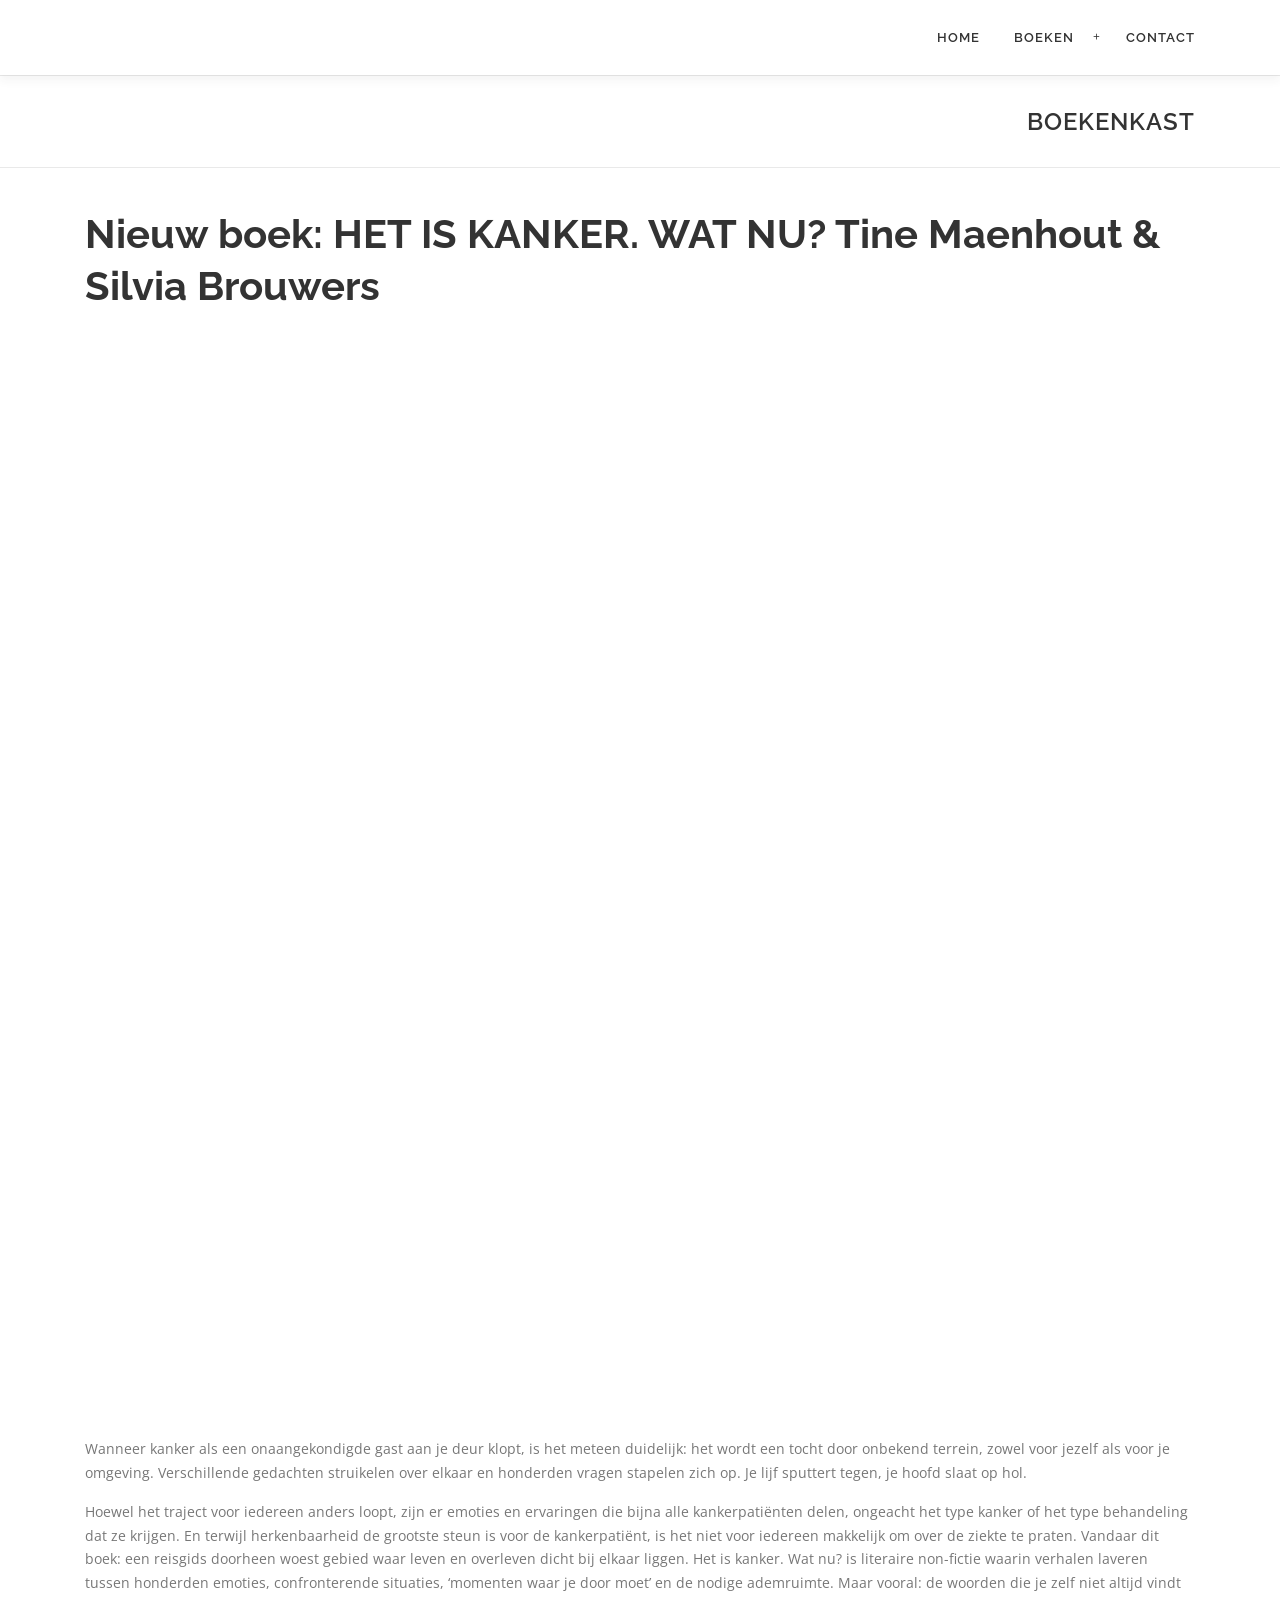
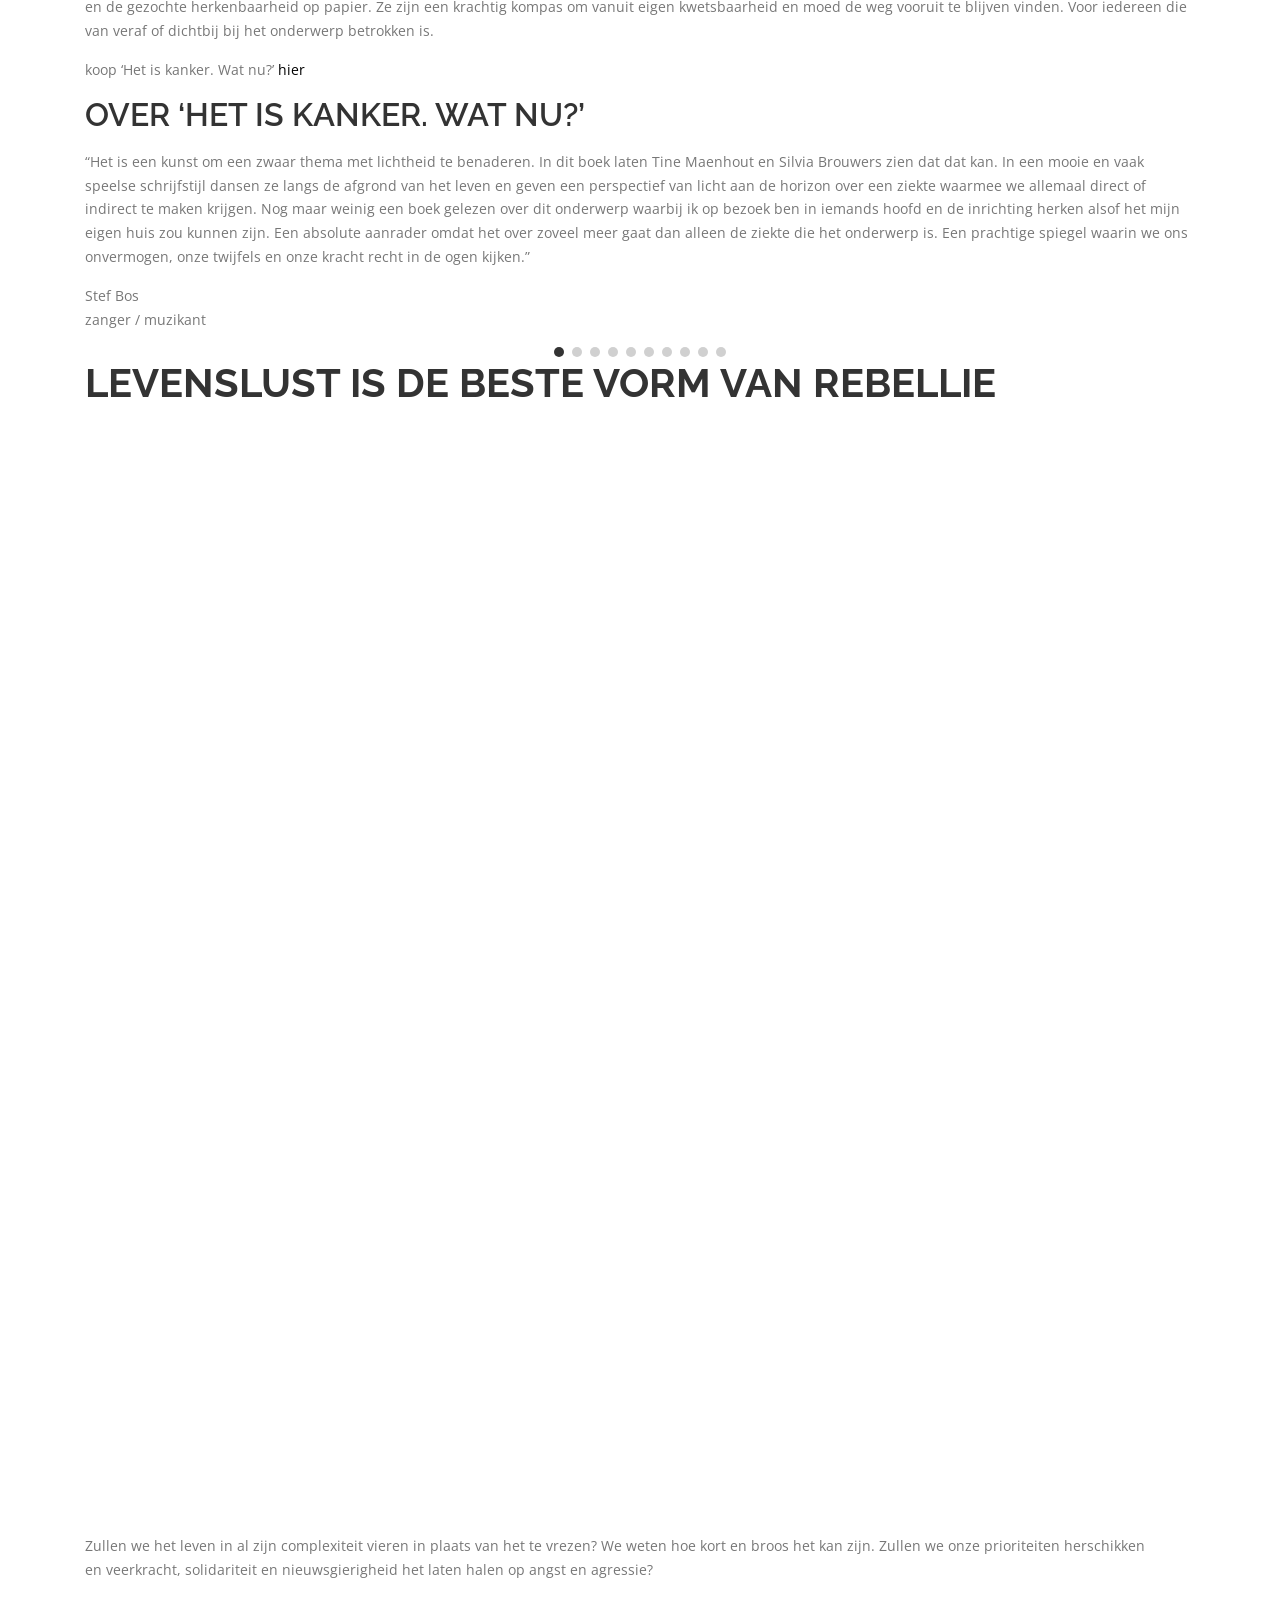
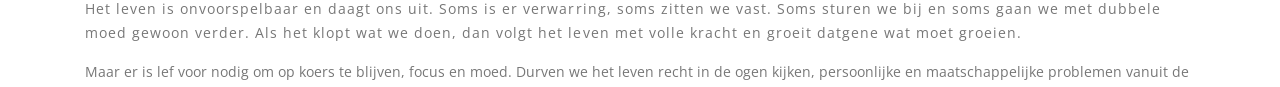
==== boekenkast/index.html @ d4ebdd4d "Add files via upload" ====
<!DOCTYPE html>
<html lang="nl-NL">
<head><meta charset="UTF-8">

<meta name="viewport" content="width=device-width, initial-scale=1">
<link rel="profile" href="https://gmpg.org/xfn/11">
<style id="tb_inline_styles" data-no-optimize="1">.tb_animation_on{overflow-x:hidden}.themify_builder .wow{visibility:hidden;animation-fill-mode:both}[data-tf-animation]{will-change:transform,opacity,visibility}.themify_builder .tf_lax_done{transition-duration:.8s;transition-timing-function:cubic-bezier(.165,.84,.44,1)}[data-sticky-active].tb_sticky_scroll_active{z-index:1}[data-sticky-active].tb_sticky_scroll_active .hide-on-stick{display:none}@media(min-width:1281px){.hide-desktop{width:0!important;height:0!important;padding:0!important;visibility:hidden!important;margin:0!important;display:table-column!important;background:0!important;content-visibility:hidden;overflow:hidden!important}}@media(min-width:769px) and (max-width:1280px){.hide-tablet_landscape{width:0!important;height:0!important;padding:0!important;visibility:hidden!important;margin:0!important;display:table-column!important;background:0!important;content-visibility:hidden;overflow:hidden!important}}@media(min-width:681px) and (max-width:768px){.hide-tablet{width:0!important;height:0!important;padding:0!important;visibility:hidden!important;margin:0!important;display:table-column!important;background:0!important;content-visibility:hidden;overflow:hidden!important}}@media(max-width:680px){.hide-mobile{width:0!important;height:0!important;padding:0!important;visibility:hidden!important;margin:0!important;display:table-column!important;background:0!important;content-visibility:hidden;overflow:hidden!important}}div.row_inner,div.module_subrow{--gutter:3.2%;--narrow:1.6%;--none:0%;}@media(max-width:768px){div.module-gallery-grid{--galn:var(--galt)}}@media(max-width:680px){
                .themify_map.tf_map_loaded{width:100%!important}
                .ui.builder_button,.ui.nav li a{padding:.525em 1.15em}
                .fullheight>.row_inner:not(.tb_col_count_1){min-height:0}
                div.module-gallery-grid{--galn:var(--galm);gap:8px}
            }</style><noscript><style>.themify_builder .wow,.wow .tf_lazy{visibility:visible!important}</style></noscript>            <style id="tf_lazy_style" data-no-optimize="1">
                .tf_svg_lazy{
                    content-visibility:auto;
                    background-size:100% 25%!important;
                    background-repeat:no-repeat!important;
                    background-position:0 0, 0 33.4%,0 66.6%,0 100%!important;
                    transition:filter .3s linear!important;
                    filter:blur(25px)!important;                    transform:translateZ(0)
                }
                .tf_svg_lazy_loaded{
                    filter:blur(0)!important
                }
                [data-lazy]:is(.module,.module_row:not(.tb_first)),.module[data-lazy] .ui,.module_row[data-lazy]:not(.tb_first):is(>.row_inner,.module_column[data-lazy],.module_subrow[data-lazy]){
                    background-image:none!important
                }
            </style>
            <noscript>
                <style>
                    .tf_svg_lazy{
                        display:none!important
                    }
                </style>
            </noscript>
                    <style id="tf_lazy_common" data-no-optimize="1">
                                    :where(.tf_in_flx,.tf_flx){display:inline-flex;flex-wrap:wrap;place-items:center}
            .tf_fa,:is(em,i) tf-lottie{display:inline-block;vertical-align:middle}:is(em,i) tf-lottie{width:1.5em;height:1.5em}.tf_fa{width:1em;height:1em;stroke-width:0;stroke:currentColor;overflow:visible;fill:currentColor;pointer-events:none;text-rendering:optimizeSpeed;buffered-rendering:static}#tf_svg symbol{overflow:visible}:where(.tf_lazy){position:relative;visibility:visible;display:block;opacity:.3}.wow .tf_lazy:not(.tf_swiper-slide){visibility:hidden;opacity:1}div.tf_audio_lazy audio{visibility:hidden;height:0;display:inline}.mejs-container{visibility:visible}.tf_iframe_lazy{transition:opacity .3s ease-in-out;min-height:10px}:where(.tf_flx),.tf_swiper-wrapper{display:flex}.tf_swiper-slide{flex-shrink:0;opacity:0;width:100%;height:100%}.tf_swiper-wrapper>br,.tf_lazy.tf_swiper-wrapper .tf_lazy:after,.tf_lazy.tf_swiper-wrapper .tf_lazy:before{display:none}.tf_lazy:after,.tf_lazy:before{content:'';display:inline-block;position:absolute;width:10px!important;height:10px!important;margin:0 3px;top:50%!important;inset-inline:auto 50%!important;border-radius:100%;background-color:currentColor;visibility:visible;animation:tf-hrz-loader infinite .75s cubic-bezier(.2,.68,.18,1.08)}.tf_lazy:after{width:6px!important;height:6px!important;inset-inline:50% auto!important;margin-top:3px;animation-delay:-.4s}@keyframes tf-hrz-loader{0%,100%{transform:scale(1);opacity:1}50%{transform:scale(.1);opacity:.6}}.tf_lazy_lightbox{position:fixed;background:rgba(11,11,11,.8);color:#ccc;top:0;left:0;display:flex;align-items:center;justify-content:center;z-index:999}.tf_lazy_lightbox .tf_lazy:after,.tf_lazy_lightbox .tf_lazy:before{background:#fff}.tf_vd_lazy,tf-lottie{display:flex;flex-wrap:wrap}tf-lottie{aspect-ratio:1.777}.tf_w.tf_vd_lazy video{width:100%;height:auto;position:static;object-fit:cover}
        </style>
        <style id="jetpack-boost-critical-css">@charset "UTF-8";@media all{html{font-family:sans-serif;line-height:1.15;-ms-text-size-adjust:100%;-webkit-text-size-adjust:100%}body{margin:0}article,header,nav{display:block}h1{font-size:2em;margin:.67em 0}main{display:block}a{background-color:transparent;-webkit-text-decoration-skip:objects}img{border-style:none}svg:not(:root){overflow:hidden}html{box-sizing:border-box}*{box-sizing:inherit}@-ms-viewport{width:device-width}html{-ms-overflow-style:scrollbar}body{font-family:-apple-system,system-ui,BlinkMacSystemFont,"Segoe UI",Roboto,"Helvetica Neue",Arial,sans-serif;font-size:1rem;font-weight:400;line-height:1.5;color:#292b2c;background-color:#fff}h1{margin-top:0;margin-bottom:.5rem}ul{margin-top:0;margin-bottom:1rem}ul ul{margin-bottom:0}a{color:#0275d8;text-decoration:none}a:not([href]):not([tabindex]){color:inherit;text-decoration:none}img{vertical-align:middle}a{touch-action:manipulation}h1{margin-bottom:.5rem;font-family:inherit;font-weight:500;line-height:1.1;color:inherit}h1{font-size:2.5rem}.container{position:relative;margin-left:auto;margin-right:auto;padding-right:15px;padding-left:15px}@media (min-width:576px){.container{padding-right:15px;padding-left:15px}}@media (min-width:768px){.container{padding-right:15px;padding-left:15px}}@media (min-width:992px){.container{padding-right:15px;padding-left:15px}}@media (min-width:1200px){.container{padding-right:15px;padding-left:15px}}@media (min-width:576px){.container{width:540px;max-width:100%}}@media (min-width:768px){.container{width:720px;max-width:100%}}@media (min-width:992px){.container{width:960px;max-width:100%}}@media (min-width:1200px){.container{width:1140px;max-width:100%}}.rounded{border-radius:.25rem}}@media all{@charset "UTF-8";body,html{height:100%}body,html{margin:0;padding:0}html{box-sizing:border-box;font-size:16px}@media (max-width:991px){html{font-size:15px}}@media (max-width:767px){html{font-size:14px}}body{background:#fff}.site{background:#fff;position:relative}body{font-family:"Open Sans",Helvetica,Arial,sans-serif;font-size:14px;font-size:.875rem;line-height:1.7;color:#777}a{color:#03c4eb;text-decoration:none;outline:0}h1{clear:both;font-family:Raleway,Helvetica,Arial,sans-serif;font-weight:600;margin-bottom:15px;margin-bottom:15px;margin-bottom:.9375rem;margin-top:0;color:#333}h1{line-height:1.3;font-size:33px;font-size:2.0625rem}@media (min-width:768px){h1{font-size:40px;font-size:2.5rem}}h1 span{font-weight:700}ul{margin-bottom:15px;margin-bottom:.9375rem;margin-top:0}img{height:auto;max-width:100%;vertical-align:middle}ul{padding-left:20px}ul{list-style:disc}ul li{margin:8px 0}.screen-reader-text{clip:rect(1px,1px,1px,1px);position:absolute!important}.entry-content:after,.entry-content:before,.site-content:after,.site-content:before,.site-header:after,.site-header:before{content:"";display:table;clear:both}.entry-content:after,.site-content:after,.site-header:after{clear:both}h1,ul{word-break:break-word;word-wrap:break-word}#primary{padding-bottom:40px;padding-top:40px}.content-area{width:100%;float:none}@media screen and (min-width:940px){.content-area{float:left}}.no-sidebar .content-area{width:100%}.site-header{line-height:75px;position:relative;width:100%;background:#fff;z-index:1000;box-shadow:0 5px 10px 0 rgba(50,50,50,.06)}.site-branding{float:left}.onepress-menu,.onepress-menu *{margin:0;padding:0;list-style:none}.onepress-menu{float:right}.onepress-menu ul{position:absolute;display:block;height:1px;overflow:hidden;opacity:0;z-index:-1;top:100%;left:0}.onepress-menu li{position:relative}.onepress-menu>li{float:left}.onepress-menu a{display:block;position:relative}.onepress-menu ul{min-width:12em;width:fit-content;max-width:100vw;border:1px solid #e9e9e9;border-top:none}.onepress-menu li{white-space:nowrap}.onepress-menu a{color:#333;font-family:Raleway,Helvetica,Arial,sans-serif;padding-left:17px;padding-right:17px;font-size:13px;font-weight:600;text-transform:uppercase;text-decoration:none;zoom:1;letter-spacing:1px;white-space:nowrap}.onepress-menu ul li{line-height:26px;width:fit-content;min-width:100%}.onepress-menu ul li a{border-top:1px solid #e9e9e9;padding:8px 18px;color:#999;font-size:13px;text-transform:none;background:#fff;letter-spacing:0}.onepress-menu>li:last-child>a{padding-right:0}#nav-toggle{display:none;margin-left:15px}@media screen and (max-width:1140px){.main-navigation{position:static}.main-navigation .onepress-menu{width:100%!important;display:block;height:0;overflow:hidden;background:#fff}#nav-toggle{display:block}}#nav-toggle{float:right;position:relative;width:35px;overflow:hidden;white-space:nowrap;color:transparent}#nav-toggle span{position:absolute;top:50%;right:5px;margin-top:-2px;display:inline-block;height:3px;width:24px;background:#000}#nav-toggle span:before{top:-8px}#nav-toggle span:after{top:8px}#nav-toggle span:after,#nav-toggle span:before{position:absolute;display:inline-block;height:3px;width:24px;background:#000;content:"";right:0;-webkit-transform:translateZ(0);-moz-transform:translateZ(0);-ms-transform:translateZ(0);-o-transform:translateZ(0);transform:translateZ(0);-webkit-backface-visibility:hidden;backface-visibility:hidden;-webkit-transform-origin:0% 50%;-moz-transform-origin:0% 50%;-ms-transform-origin:0% 50%;-o-transform-origin:0% 50%;transform-origin:0% 50%}.site-content{border-top:1px solid #e9e9e9;margin-top:-1px}.page-header{padding:30px 0;border-top:1px solid #e9e9e9;background:#f8f9f9;border-bottom:1px solid #e9e9e9;position:relative}.page-header:before{position:absolute;top:0;bottom:0;left:0;width:100%;display:block;content:" "}.page-header .entry-title{margin-bottom:0;font-size:24px;font-weight:600;letter-spacing:1px;text-transform:uppercase}.entry-content{margin-bottom:30px}}.tf_clear{clear:both}.tf_block{display:block}.tf_mw{max-width:100%}.tf_w{width:100%}.tf_box{box-sizing:border-box}.tf_rel{position:relative}.tf_clearfix:after{content:"";display:table;clear:both}ul{box-sizing:border-box}.screen-reader-text{clip:rect(1px,1px,1px,1px);word-wrap:normal!important;border:0;-webkit-clip-path:inset(50%);clip-path:inset(50%);height:1px;margin:-1px;overflow:hidden;padding:0;position:absolute;width:1px}html :where(img[class*=wp-image-]){height:auto;max-width:100%}.module-image .image-wrap{width:auto}.module-image .image-wrap img{vertical-align:top;display:inline-block}.module-image.rounded .image-wrap img{border-radius:10px}.module-image.drop-shadow .image-wrap img{box-shadow:0 1px 8px 2px rgba(0,0,0,.15)}.module-image.image-left .image-wrap{float:left;margin:0 1.2em 1em 0}.module-fancy-heading .fancy-heading{line-height:1.25}.module-fancy-heading .sub-head{padding-top:.3em;font-size:70%}.module-fancy-heading .main-head+.sub-head:before{content:"";border-top:1px solid;width:2em;display:block;padding-top:.3em}.module_column,.module_row,.module_row .module,.module_subrow{position:relative;box-sizing:border-box}.module_row{display:flex;flex-wrap:wrap;-webkit-backface-visibility:hidden;backface-visibility:hidden}.row_inner,.subrow_inner{display:grid;--gutter:3.2%;--none:0;--align_start:flex-start;--align_center:center;--auto_height:stretch;--align_items:var(--auto_height);--align_content:var(--align_start);--colG:var(--gutter);--col:repeat(auto-fit,minmax(1%,1fr));grid:var(--row,none)/var(--col);grid-template-areas:var(--area);grid-auto-columns:1fr;gap:var(--rowG,0) var(--colG);align-content:var(--align_content);align-items:var(--align_items);--aream3_auto:"col1""col2""col3"}div.module_column{width:auto;max-width:none;margin-left:0;margin-right:0;min-width:0;float:none;align-items:inherit;align-content:inherit;grid-template-columns:minmax(0,1fr);display:grid}.col_align_middle{--align_content:var(--align_center)}.module_column:first-of-type{grid-area:col1}.module_column:nth-of-type(2){grid-area:col2}.module_column:nth-of-type(3){grid-area:col3}.module_column:nth-of-type(4){grid-area:col4}.module_column:nth-of-type(5){grid-area:col5}.module_column:nth-of-type(6){grid-area:col6}.module_column:nth-of-type(7){grid-area:col7}.module_column:nth-of-type(8){grid-area:col8}.module_column:nth-of-type(9){grid-area:col9}.module_column:nth-of-type(10){grid-area:col10}.module_column:nth-of-type(11){grid-area:col11}.module_column:nth-of-type(12){grid-area:col12}.module_column:nth-of-type(13){grid-area:col13}.module_column:nth-of-type(14){grid-area:col14}.module_column:nth-of-type(15){grid-area:col15}.module_column:nth-of-type(16){grid-area:col16}.tb_col_count_1>.module_column{grid-area:auto}.tb_col_count_3{--area:"col1 col2 col3"}.module:after{content:"";display:table;clear:both}.module img{border:0;vertical-align:bottom}.row_inner{width:1160px;margin:0 auto}@supports (-webkit-touch-callout:none){.module_row{background-attachment:scroll!important}}.module-plain-text:after{display:contents!important}@media (max-width:1260px){.row_inner{max-width:94%}}@media (max-width:760px){.row_inner{max-width:90%}}.themify_builder_content-2 .tb_zrp2264.module_row>.row_inner{--align_content:var(--align_center);--align_items:var(--align_content);--col:.335fr 1.665fr 1fr}.themify_builder_content-2 .tb_8jex747.module-plain-text{text-align:center;padding-right:40px}.themify_builder_content-2 .tb_bs3m985.module_row{margin-top:100px;padding:0}.themify_builder_content-2 .tb_vpna142.module-fancy-heading.module .main-head{font-family:Arial,Helvetica,sans-serif}.themify_builder_content-2 .tb_vvuy548.module-image{background-image:none;background-color:#fff}@media (max-width:1280px){.themify_builder_content-2 .tb_zrp2264.module_row>.row_inner{--col:.359fr 1.641fr 1fr}}@media (max-width:768px){.themify_builder_content-2 .tb_rol6264.module_column,.themify_builder_content-2 .tb_zrp2264.module_row{padding-right:0}.themify_builder_content-2 .tb_zrp2264.module_row>.row_inner{--colG:var(--none);--col:.309fr 1.647fr 1.044fr}.themify_builder_content-2 .tb_8jex747.module-plain-text{padding-right:5px}.themify_builder_content-2 .tb_ws4b888.module-text{padding-bottom:6px}}@media (max-width:680px){.themify_builder_content-2 .tb_zrp2264.module_row>.row_inner{--col:none;--area:var(--aream3_auto)}.themify_builder_content-2 .tb_8jex747.module-plain-text{padding-right:24px}}@media all{.screen-reader-text{clip:rect(1px,1px,1px,1px);word-wrap:normal!important;border:0;-webkit-clip-path:inset(50%);clip-path:inset(50%);height:1px;margin:-1px;overflow:hidden;overflow-wrap:normal!important;padding:0;position:absolute!important;width:1px}}@media all{@charset "UTF-8";.screen-reader-text{clip:rect(1px,1px,1px,1px);height:1px;overflow:hidden;position:absolute!important;width:1px;word-wrap:normal!important}}@media all{@charset "UTF-8";.screen-reader-text{clip:rect(1px,1px,1px,1px);word-wrap:normal!important;border:0;-webkit-clip-path:inset(50%);clip-path:inset(50%);height:1px;margin:-1px;overflow:hidden;padding:0;position:absolute!important;width:1px}}</style><title>Boekenkast – Tine Maenhout</title>
<meta name="robots" content="max-image-preview:large">


<style id="wp-img-auto-sizes-contain-inline-css">
img:is([sizes=auto i],[sizes^="auto," i]){contain-intrinsic-size:3000px 1500px}
/*# sourceURL=wp-img-auto-sizes-contain-inline-css */
</style>
<style id="wp-emoji-styles-inline-css">

	img.wp-smiley, img.emoji {
		display: inline !important;
		border: none !important;
		box-shadow: none !important;
		height: 1em !important;
		width: 1em !important;
		margin: 0 0.07em !important;
		vertical-align: -0.1em !important;
		background: none !important;
		padding: 0 !important;
	}
/*# sourceURL=wp-emoji-styles-inline-css */
</style>
<style id="classic-theme-styles-inline-css">
/*! This file is auto-generated */
.wp-block-button__link{color:#fff;background-color:#32373c;border-radius:9999px;box-shadow:none;text-decoration:none;padding:calc(.667em + 2px) calc(1.333em + 2px);font-size:1.125em}.wp-block-file__button{background:#32373c;color:#fff;text-decoration:none}
/*# sourceURL=../ */
</style>

<style id="global-styles-inline-css">
:root{--wp--preset--aspect-ratio--square: 1;--wp--preset--aspect-ratio--4-3: 4/3;--wp--preset--aspect-ratio--3-4: 3/4;--wp--preset--aspect-ratio--3-2: 3/2;--wp--preset--aspect-ratio--2-3: 2/3;--wp--preset--aspect-ratio--16-9: 16/9;--wp--preset--aspect-ratio--9-16: 9/16;--wp--preset--color--black: #000000;--wp--preset--color--cyan-bluish-gray: #abb8c3;--wp--preset--color--white: #ffffff;--wp--preset--color--pale-pink: #f78da7;--wp--preset--color--vivid-red: #cf2e2e;--wp--preset--color--luminous-vivid-orange: #ff6900;--wp--preset--color--luminous-vivid-amber: #fcb900;--wp--preset--color--light-green-cyan: #7bdcb5;--wp--preset--color--vivid-green-cyan: #00d084;--wp--preset--color--pale-cyan-blue: #8ed1fc;--wp--preset--color--vivid-cyan-blue: #0693e3;--wp--preset--color--vivid-purple: #9b51e0;--wp--preset--gradient--vivid-cyan-blue-to-vivid-purple: linear-gradient(135deg,rgb(6,147,227) 0%,rgb(155,81,224) 100%);--wp--preset--gradient--light-green-cyan-to-vivid-green-cyan: linear-gradient(135deg,rgb(122,220,180) 0%,rgb(0,208,130) 100%);--wp--preset--gradient--luminous-vivid-amber-to-luminous-vivid-orange: linear-gradient(135deg,rgb(252,185,0) 0%,rgb(255,105,0) 100%);--wp--preset--gradient--luminous-vivid-orange-to-vivid-red: linear-gradient(135deg,rgb(255,105,0) 0%,rgb(207,46,46) 100%);--wp--preset--gradient--very-light-gray-to-cyan-bluish-gray: linear-gradient(135deg,rgb(238,238,238) 0%,rgb(169,184,195) 100%);--wp--preset--gradient--cool-to-warm-spectrum: linear-gradient(135deg,rgb(74,234,220) 0%,rgb(151,120,209) 20%,rgb(207,42,186) 40%,rgb(238,44,130) 60%,rgb(251,105,98) 80%,rgb(254,248,76) 100%);--wp--preset--gradient--blush-light-purple: linear-gradient(135deg,rgb(255,206,236) 0%,rgb(152,150,240) 100%);--wp--preset--gradient--blush-bordeaux: linear-gradient(135deg,rgb(254,205,165) 0%,rgb(254,45,45) 50%,rgb(107,0,62) 100%);--wp--preset--gradient--luminous-dusk: linear-gradient(135deg,rgb(255,203,112) 0%,rgb(199,81,192) 50%,rgb(65,88,208) 100%);--wp--preset--gradient--pale-ocean: linear-gradient(135deg,rgb(255,245,203) 0%,rgb(182,227,212) 50%,rgb(51,167,181) 100%);--wp--preset--gradient--electric-grass: linear-gradient(135deg,rgb(202,248,128) 0%,rgb(113,206,126) 100%);--wp--preset--gradient--midnight: linear-gradient(135deg,rgb(2,3,129) 0%,rgb(40,116,252) 100%);--wp--preset--font-size--small: 13px;--wp--preset--font-size--medium: 20px;--wp--preset--font-size--large: 36px;--wp--preset--font-size--x-large: 42px;--wp--preset--spacing--20: 0.44rem;--wp--preset--spacing--30: 0.67rem;--wp--preset--spacing--40: 1rem;--wp--preset--spacing--50: 1.5rem;--wp--preset--spacing--60: 2.25rem;--wp--preset--spacing--70: 3.38rem;--wp--preset--spacing--80: 5.06rem;--wp--preset--shadow--natural: 6px 6px 9px rgba(0, 0, 0, 0.2);--wp--preset--shadow--deep: 12px 12px 50px rgba(0, 0, 0, 0.4);--wp--preset--shadow--sharp: 6px 6px 0px rgba(0, 0, 0, 0.2);--wp--preset--shadow--outlined: 6px 6px 0px -3px rgb(255, 255, 255), 6px 6px rgb(0, 0, 0);--wp--preset--shadow--crisp: 6px 6px 0px rgb(0, 0, 0);}:where(body) { margin: 0; }:where(.is-layout-flex){gap: 0.5em;}:where(.is-layout-grid){gap: 0.5em;}body .is-layout-flex{display: flex;}.is-layout-flex{flex-wrap: wrap;align-items: center;}.is-layout-flex > :is(*, div){margin: 0;}body .is-layout-grid{display: grid;}.is-layout-grid > :is(*, div){margin: 0;}body{padding-top: 0px;padding-right: 0px;padding-bottom: 0px;padding-left: 0px;}:root :where(.wp-element-button, .wp-block-button__link){background-color: #32373c;border-width: 0;color: #fff;font-family: inherit;font-size: inherit;font-style: inherit;font-weight: inherit;letter-spacing: inherit;line-height: inherit;padding-top: calc(0.667em + 2px);padding-right: calc(1.333em + 2px);padding-bottom: calc(0.667em + 2px);padding-left: calc(1.333em + 2px);text-decoration: none;text-transform: inherit;}.has-black-color{color: var(--wp--preset--color--black) !important;}.has-cyan-bluish-gray-color{color: var(--wp--preset--color--cyan-bluish-gray) !important;}.has-white-color{color: var(--wp--preset--color--white) !important;}.has-pale-pink-color{color: var(--wp--preset--color--pale-pink) !important;}.has-vivid-red-color{color: var(--wp--preset--color--vivid-red) !important;}.has-luminous-vivid-orange-color{color: var(--wp--preset--color--luminous-vivid-orange) !important;}.has-luminous-vivid-amber-color{color: var(--wp--preset--color--luminous-vivid-amber) !important;}.has-light-green-cyan-color{color: var(--wp--preset--color--light-green-cyan) !important;}.has-vivid-green-cyan-color{color: var(--wp--preset--color--vivid-green-cyan) !important;}.has-pale-cyan-blue-color{color: var(--wp--preset--color--pale-cyan-blue) !important;}.has-vivid-cyan-blue-color{color: var(--wp--preset--color--vivid-cyan-blue) !important;}.has-vivid-purple-color{color: var(--wp--preset--color--vivid-purple) !important;}.has-black-background-color{background-color: var(--wp--preset--color--black) !important;}.has-cyan-bluish-gray-background-color{background-color: var(--wp--preset--color--cyan-bluish-gray) !important;}.has-white-background-color{background-color: var(--wp--preset--color--white) !important;}.has-pale-pink-background-color{background-color: var(--wp--preset--color--pale-pink) !important;}.has-vivid-red-background-color{background-color: var(--wp--preset--color--vivid-red) !important;}.has-luminous-vivid-orange-background-color{background-color: var(--wp--preset--color--luminous-vivid-orange) !important;}.has-luminous-vivid-amber-background-color{background-color: var(--wp--preset--color--luminous-vivid-amber) !important;}.has-light-green-cyan-background-color{background-color: var(--wp--preset--color--light-green-cyan) !important;}.has-vivid-green-cyan-background-color{background-color: var(--wp--preset--color--vivid-green-cyan) !important;}.has-pale-cyan-blue-background-color{background-color: var(--wp--preset--color--pale-cyan-blue) !important;}.has-vivid-cyan-blue-background-color{background-color: var(--wp--preset--color--vivid-cyan-blue) !important;}.has-vivid-purple-background-color{background-color: var(--wp--preset--color--vivid-purple) !important;}.has-black-border-color{border-color: var(--wp--preset--color--black) !important;}.has-cyan-bluish-gray-border-color{border-color: var(--wp--preset--color--cyan-bluish-gray) !important;}.has-white-border-color{border-color: var(--wp--preset--color--white) !important;}.has-pale-pink-border-color{border-color: var(--wp--preset--color--pale-pink) !important;}.has-vivid-red-border-color{border-color: var(--wp--preset--color--vivid-red) !important;}.has-luminous-vivid-orange-border-color{border-color: var(--wp--preset--color--luminous-vivid-orange) !important;}.has-luminous-vivid-amber-border-color{border-color: var(--wp--preset--color--luminous-vivid-amber) !important;}.has-light-green-cyan-border-color{border-color: var(--wp--preset--color--light-green-cyan) !important;}.has-vivid-green-cyan-border-color{border-color: var(--wp--preset--color--vivid-green-cyan) !important;}.has-pale-cyan-blue-border-color{border-color: var(--wp--preset--color--pale-cyan-blue) !important;}.has-vivid-cyan-blue-border-color{border-color: var(--wp--preset--color--vivid-cyan-blue) !important;}.has-vivid-purple-border-color{border-color: var(--wp--preset--color--vivid-purple) !important;}.has-vivid-cyan-blue-to-vivid-purple-gradient-background{background: var(--wp--preset--gradient--vivid-cyan-blue-to-vivid-purple) !important;}.has-light-green-cyan-to-vivid-green-cyan-gradient-background{background: var(--wp--preset--gradient--light-green-cyan-to-vivid-green-cyan) !important;}.has-luminous-vivid-amber-to-luminous-vivid-orange-gradient-background{background: var(--wp--preset--gradient--luminous-vivid-amber-to-luminous-vivid-orange) !important;}.has-luminous-vivid-orange-to-vivid-red-gradient-background{background: var(--wp--preset--gradient--luminous-vivid-orange-to-vivid-red) !important;}.has-very-light-gray-to-cyan-bluish-gray-gradient-background{background: var(--wp--preset--gradient--very-light-gray-to-cyan-bluish-gray) !important;}.has-cool-to-warm-spectrum-gradient-background{background: var(--wp--preset--gradient--cool-to-warm-spectrum) !important;}.has-blush-light-purple-gradient-background{background: var(--wp--preset--gradient--blush-light-purple) !important;}.has-blush-bordeaux-gradient-background{background: var(--wp--preset--gradient--blush-bordeaux) !important;}.has-luminous-dusk-gradient-background{background: var(--wp--preset--gradient--luminous-dusk) !important;}.has-pale-ocean-gradient-background{background: var(--wp--preset--gradient--pale-ocean) !important;}.has-electric-grass-gradient-background{background: var(--wp--preset--gradient--electric-grass) !important;}.has-midnight-gradient-background{background: var(--wp--preset--gradient--midnight) !important;}.has-small-font-size{font-size: var(--wp--preset--font-size--small) !important;}.has-medium-font-size{font-size: var(--wp--preset--font-size--medium) !important;}.has-large-font-size{font-size: var(--wp--preset--font-size--large) !important;}.has-x-large-font-size{font-size: var(--wp--preset--font-size--x-large) !important;}
/*# sourceURL=global-styles-inline-css */
</style>

<noscript><link rel="preload" href="https://fonts.googleapis.com/css?family=Raleway%3A400%2C500%2C600%2C700%2C300%2C100%2C800%2C900%7COpen+Sans%3A400%2C300%2C300italic%2C400italic%2C600%2C600italic%2C700%2C700italic&amp;subset=latin%2Clatin-ext&amp;display=swap&amp;ver=2.3.15" as="style"><link rel="stylesheet" id="onepress-fonts-css" href="https://fonts.googleapis.com/css?family=Raleway%3A400%2C500%2C600%2C700%2C300%2C100%2C800%2C900%7COpen+Sans%3A400%2C300%2C300italic%2C400italic%2C600%2C600italic%2C700%2C700italic&amp;subset=latin%2Clatin-ext&amp;display=swap&amp;ver=2.3.15" media="all">
</noscript><link rel="stylesheet" id="onepress-fonts-css" href="https://fonts.googleapis.com/css?family=Raleway%3A400%2C500%2C600%2C700%2C300%2C100%2C800%2C900%7COpen+Sans%3A400%2C300%2C300italic%2C400italic%2C600%2C600italic%2C700%2C700italic&amp;subset=latin%2Clatin-ext&amp;display=swap&amp;ver=2.3.15" media="not all" data-media="all" onload="this.media=this.dataset.media; delete this.dataset.media; this.removeAttribute( 'onload' );">
<noscript><link rel="preload" href="../assets/theme/assets/css/animate.min.css?ver=2.3.15" as="style"><link rel="stylesheet" id="onepress-animate-css" href="../assets/theme/assets/css/animate.min.css?ver=2.3.15" media="all">
</noscript><link rel="stylesheet" id="onepress-animate-css" href="../assets/theme/assets/css/animate.min.css?ver=2.3.15" media="not all" data-media="all" onload="this.media=this.dataset.media; delete this.dataset.media; this.removeAttribute( 'onload' );">
<noscript><link rel="preload" href="../assets/theme/assets/fontawesome-v6/css/all.min.css?ver=6.5.1" as="style"><link rel="stylesheet" id="onepress-fa-css" href="../assets/theme/assets/fontawesome-v6/css/all.min.css?ver=6.5.1" media="all">
</noscript><link rel="stylesheet" id="onepress-fa-css" href="../assets/theme/assets/fontawesome-v6/css/all.min.css?ver=6.5.1" media="not all" data-media="all" onload="this.media=this.dataset.media; delete this.dataset.media; this.removeAttribute( 'onload' );">
<noscript><link rel="preload" href="../assets/theme/assets/fontawesome-v6/css/v4-shims.min.css?ver=6.5.1" as="style"><link rel="stylesheet" id="onepress-fa-shims-css" href="../assets/theme/assets/fontawesome-v6/css/v4-shims.min.css?ver=6.5.1" media="all">
</noscript><link rel="stylesheet" id="onepress-fa-shims-css" href="../assets/theme/assets/fontawesome-v6/css/v4-shims.min.css?ver=6.5.1" media="not all" data-media="all" onload="this.media=this.dataset.media; delete this.dataset.media; this.removeAttribute( 'onload' );">
<noscript><link rel="preload" href="../assets/theme/assets/css/bootstrap.min.css?ver=2.3.15" as="style"><link rel="stylesheet" id="onepress-bootstrap-css" href="../assets/theme/assets/css/bootstrap.min.css?ver=2.3.15" media="all">
</noscript><link rel="stylesheet" id="onepress-bootstrap-css" href="../assets/theme/assets/css/bootstrap.min.css?ver=2.3.15" media="not all" data-media="all" onload="this.media=this.dataset.media; delete this.dataset.media; this.removeAttribute( 'onload' );">
<noscript><link rel="preload" href="../assets/theme/style.css?ver=086df9cf253f640a5d8ca06a1bcf850b" as="style"><link rel="stylesheet" id="onepress-style-css" href="../assets/theme/style.css?ver=086df9cf253f640a5d8ca06a1bcf850b" media="all">
</noscript><link rel="stylesheet" id="onepress-style-css" href="../assets/theme/style.css?ver=086df9cf253f640a5d8ca06a1bcf850b" media="not all" data-media="all" onload="this.media=this.dataset.media; delete this.dataset.media; this.removeAttribute( 'onload' );">
<style id="onepress-style-inline-css">
#main .video-section section.hero-slideshow-wrapper{background:transparent}.hero-slideshow-wrapper:after{position:absolute;top:0px;left:0px;width:100%;height:100%;background-color:rgba(0,0,0,0.3);display:block;content:""}#parallax-hero .jarallax-container .parallax-bg:before{background-color:rgba(0,0,0,0.3)}.body-desktop .parallax-hero .hero-slideshow-wrapper:after{display:none!important}#parallax-hero>.parallax-bg::before{background-color:rgba(0,0,0,0.3);opacity:1}.body-desktop .parallax-hero .hero-slideshow-wrapper:after{display:none!important}a,.screen-reader-text:hover,.screen-reader-text:active,.screen-reader-text:focus,.header-social a,.onepress-menu a:hover,.onepress-menu ul li a:hover,.onepress-menu li.onepress-current-item>a,.onepress-menu ul li.current-menu-item>a,.onepress-menu>li a.menu-actived,.onepress-menu.onepress-menu-mobile li.onepress-current-item>a,.site-footer a,.site-footer .footer-social a:hover,.site-footer .btt a:hover,.highlight,#comments .comment .comment-wrapper .comment-meta .comment-time:hover,#comments .comment .comment-wrapper .comment-meta .comment-reply-link:hover,#comments .comment .comment-wrapper .comment-meta .comment-edit-link:hover,.btn-theme-primary-outline,.sidebar .widget a:hover,.section-services .service-item .service-image i,.counter_item .counter__number,.team-member .member-thumb .member-profile a:hover,.icon-background-default{color:#000000}input[type="reset"],input[type="submit"],input[type="submit"],input[type="reset"]:hover,input[type="submit"]:hover,input[type="submit"]:hover .nav-links a:hover,.btn-theme-primary,.btn-theme-primary-outline:hover,.section-testimonials .card-theme-primary,.woocommerce #respond input#submit,.woocommerce a.button,.woocommerce button.button,.woocommerce input.button,.woocommerce button.button.alt,.pirate-forms-submit-button,.pirate-forms-submit-button:hover,input[type="reset"],input[type="submit"],input[type="submit"],.pirate-forms-submit-button,.contact-form div.wpforms-container-full .wpforms-form .wpforms-submit,.contact-form div.wpforms-container-full .wpforms-form .wpforms-submit:hover,.nav-links a:hover,.nav-links a.current,.nav-links .page-numbers:hover,.nav-links .page-numbers.current{background:#000000}.btn-theme-primary-outline,.btn-theme-primary-outline:hover,.pricing__item:hover,.section-testimonials .card-theme-primary,.entry-content blockquote{border-color:#000000}.page-header.page--cover{text-align:left}.page-header:not(.page--cover){text-align:right}.page-header.page--cover:before{background:rgba(255,255,255,1)}.page-header:before{background:rgba(255,255,255,1)}.site-footer .site-info,.site-footer .btt a{background-color:#ffffff}.site-footer .site-info{color:rgba(255,255,255,0.7)}.site-footer .btt a,.site-footer .site-info a{color:rgba(255,255,255,0.9)}#footer-widgets{}.gallery-carousel .g-item{padding:0px 10px}.gallery-carousel-wrap{margin-left:-10px;margin-right:-10px}.gallery-grid .g-item,.gallery-masonry .g-item .inner{padding:10px}.gallery-grid-wrap,.gallery-masonry-wrap{margin-left:-10px;margin-right:-10px}.gallery-justified-wrap{margin-left:-20px;margin-right:-20px}
/*# sourceURL=onepress-style-inline-css */
</style>
<noscript><link rel="preload" href="../assets/theme/assets/css/lightgallery.css?ver=086df9cf253f640a5d8ca06a1bcf850b" as="style"><link rel="stylesheet" id="onepress-gallery-lightgallery-css" href="../assets/theme/assets/css/lightgallery.css?ver=086df9cf253f640a5d8ca06a1bcf850b" media="all">
</noscript><link rel="stylesheet" id="onepress-gallery-lightgallery-css" href="../assets/theme/assets/css/lightgallery.css?ver=086df9cf253f640a5d8ca06a1bcf850b" media="not all" data-media="all" onload="this.media=this.dataset.media; delete this.dataset.media; this.removeAttribute( 'onload' );">
<script id="jquery-core-js" src="../libs/js/jquery/jquery.min.js"></script>
<script id="jquery-migrate-js" src="../libs/js/jquery/jquery-migrate.min.js"></script>
<link rel="canonical" href="./">
<style>[class*=" icon-oc-"],[class^=icon-oc-]{speak:none;font-style:normal;font-weight:400;font-variant:normal;text-transform:none;line-height:1;-webkit-font-smoothing:antialiased;-moz-osx-font-smoothing:grayscale}.icon-oc-one-com-white-32px-fill:before{content:"901"}.icon-oc-one-com:before{content:"900"}#one-com-icon,.toplevel_page_onecom-wp .wp-menu-image{speak:none;display:flex;align-items:center;justify-content:center;text-transform:none;line-height:1;-webkit-font-smoothing:antialiased;-moz-osx-font-smoothing:grayscale}.onecom-wp-admin-bar-item>a,.toplevel_page_onecom-wp>.wp-menu-name{font-size:16px;font-weight:400;line-height:1}.toplevel_page_onecom-wp>.wp-menu-name img{width:69px;height:9px;}.wp-submenu-wrap.wp-submenu>.wp-submenu-head>img{width:88px;height:auto}.onecom-wp-admin-bar-item>a img{height:7px!important}.onecom-wp-admin-bar-item>a img,.toplevel_page_onecom-wp>.wp-menu-name img{opacity:.8}.onecom-wp-admin-bar-item.hover>a img,.toplevel_page_onecom-wp.wp-has-current-submenu>.wp-menu-name img,li.opensub>a.toplevel_page_onecom-wp>.wp-menu-name img{opacity:1}#one-com-icon:before,.onecom-wp-admin-bar-item>a:before,.toplevel_page_onecom-wp>.wp-menu-image:before{content:'';position:static!important;background-color:rgba(240,245,250,.4);border-radius:102px;width:18px;height:18px;padding:0!important}.onecom-wp-admin-bar-item>a:before{width:14px;height:14px}.onecom-wp-admin-bar-item.hover>a:before,.toplevel_page_onecom-wp.opensub>a>.wp-menu-image:before,.toplevel_page_onecom-wp.wp-has-current-submenu>.wp-menu-image:before{background-color:#76b82a}.onecom-wp-admin-bar-item>a{display:inline-flex!important;align-items:center;justify-content:center}#one-com-logo-wrapper{font-size:4em}#one-com-icon{vertical-align:middle}.imagify-welcome{display:none !important;}</style>	<style>img#wpstats{display:none}</style>
		
<meta property="og:type" content="article">
<meta property="og:title" content="Boekenkast">
<meta property="og:url" content="./">
<meta property="og:description" content="Nieuw boek: HET IS KANKER. WAT NU?Tine Maenhout &amp; Silvia Brouwers Wanneer kanker als een onaangekondigde gast aan je deur klopt, is het meteen duidelijk: het wordt een tocht door onbekend terr…">
<meta property="article:published_time" content="2023-10-29T15:38:34+00:00">
<meta property="article:modified_time" content="2023-10-29T16:21:24+00:00">
<meta property="og:site_name" content="Tine Maenhout">
<meta property="og:image" content="../images/linkedin.png">
<meta property="og:image:width" content="30">
<meta property="og:image:height" content="30">
<meta property="og:image:alt" content="Linkedin">
<meta property="og:locale" content="nl_NL">
<meta name="twitter:text:title" content="Boekenkast">
<meta name="twitter:image" content="../images/linkedin.png?w=144">
<meta name="twitter:image:alt" content="Linkedin">
<meta name="twitter:card" content="summary">

<link rel="icon" href="../images/cropped-Portret-100x100.jpeg" sizes="32x32">
<link rel="icon" href="../images/cropped-Portret-300x300.jpeg" sizes="192x192">
<link rel="apple-touch-icon" href="../images/cropped-Portret-300x300.jpeg">
<meta name="msapplication-TileImage" content="../images/cropped-Portret-300x300.jpeg">
<link rel="preload" href="../images/Het-is-kanker.png" as="image" imagesrcset="../images/Het-is-kanker.png 2260w, ../images/Het-is-kanker-300x125.png 300w, ../images/Het-is-kanker-1024x426.png 1024w, ../images/Het-is-kanker-768x320.png 768w, ../images/Het-is-kanker-1536x640.png 1536w, ../images/Het-is-kanker-2048x853.png 2048w, ../images/Het-is-kanker-600x250.png 600w" imagesizes="(max-width: 2260px) 100vw, 2260px" fetchpriority="high"><link rel="preload" fetchpriority="high" href="../styles/generated/268663044/themify-2914897951.css" as="style"><link fetchpriority="high" id="themify_concate-css" rel="stylesheet" href="../styles/generated/268663044/themify-2914897951.css"><link rel="dns-prefetch" href="https://fonts.gstatic.com/"><link rel="stylesheet" href="../static-fixes.css"></head>

<body data-rsssl="1" class="wp-singular page-template-default page page-id-344 wp-theme-onepress tb_animation_on" data-burst_id="344" data-burst_type="page">
<svg id="tf_svg" style="display:none"><defs></defs></svg><script> </script><div id="page" class="hfeed site">
	<a class="skip-link screen-reader-text" href="#content">Ga naar de inhoud</a>
	<div id="header-section" class="h-on-top no-transparent">		<header id="masthead" class="site-header header-contained is-sticky no-scroll no-t h-on-top" role="banner">
			<div class="container">
				<div class="site-branding">
					<div class="site-brand-inner no-logo-img"></div>				</div>
				<div class="header-right-wrapper">
					<a href="#0" id="nav-toggle">Menu<span></span></a>
					<nav id="site-navigation" class="main-navigation" role="navigation">
						<ul class="onepress-menu">
							<li id="menu-item-87" class="menu-item menu-item-type-post_type menu-item-object-page menu-item-home menu-item-87"><a href="../">Home</a></li>
<li id="menu-item-95" class="menu-item menu-item-type-post_type menu-item-object-page current-menu-item menu-item-has-children menu-item-95"><span class="menu-link-row"><a href="./" aria-current="page">Boeken</a><button class="submenu-toggle" aria-expanded="false" aria-label="Open submenu Boeken">+</button></span>
<ul class="sub-menu">
	<li id="menu-item-91" class="menu-item menu-item-type-custom menu-item-object-custom menu-item-91"><a href="#het_is_kanker">HET IS KANKER</a></li>
	<li id="menu-item-105" class="menu-item menu-item-type-custom menu-item-object-custom menu-item-105"><a href="#LEVENSLUST_IS_DE_BESTE_VORM_VAN_REBELLIE">LEVENSLUST IS DE BESTE VORM VAN REBELLIE</a></li>
	<li id="menu-item-104" class="menu-item menu-item-type-custom menu-item-object-custom menu-item-104"><a href="#WHO_RUN_THE_WORLD">WHO RUN THE WORLD?</a></li>
	<li id="menu-item-103" class="menu-item menu-item-type-custom menu-item-object-custom menu-item-103"><a href="#JIJ_IK_HIJ_ZIJ_EN_AL_DE_KINDEREN">JIJ, IK, HIJ, ZIJ EN AL DE KINDEREN</a></li>
	<li id="menu-item-102" class="menu-item menu-item-type-custom menu-item-object-custom menu-item-102"><a href="#MILADY">MILADY! WAAR VROUWENRECHTEN OVER GAAN</a></li>
</ul>
</li>
<li id="menu-item-106" class="menu-item menu-item-type-custom menu-item-object-custom menu-item-106"><a href="#CONTACT">CONTACT</a></li>
						</ul>
					</nav>

				</div>
			</div>
		</header>
		</div>							<div class="page-header">
					<div class="container">
						<h1 class="entry-title">Boekenkast</h1>					</div>
				</div>
						<div id="content" class="site-content">
        		<div id="content-inside" class="container no-sidebar">
			<div id="primary" class="content-area">
				<main id="main" class="site-main" role="main">

					
						
<article id="post-344" class="post-344 page type-page status-publish hentry">
	<header class="entry-header">
			</header>

	<div class="entry-content">
		
<div id="themify_builder_content-344" data-postid="344" class="themify_builder_content themify_builder_content-344 themify_builder tf_clear">
                    <div id="het_is_kanker" data-anchor="het_is_kanker" data-lazy="1" class="module_row themify_builder_row tb_has_section tb_section-het_is_kanker tb_fvrg907 tb_first tf_w">
                        <div class="row_inner col_align_top tb_col_count_1 tf_box tf_rel">
                        <div data-lazy="1" class="module_column tb-column col-full tb_ycaq049 first">
                            <div data-lazy="1" class="module_subrow themify_builder_sub_row tf_w col_align_top tb_col_count_1 tb_cyt7954">
                <div data-lazy="1" class="module_column sub_column col-full tb_c656699 first">
                    
<div class="module module-fancy-heading tb_ot30774 " data-lazy="1">
        <h1 class="fancy-heading">
    <span class="main-head tf_block">
                    Nieuw boek: HET IS KANKER. WAT NU?            </span>

    
    <span class="sub-head tf_block tf_rel">
                    Tine Maenhout &amp; Silvia Brouwers            </span>
    </h1>
</div>


<div class="module module-image tb_d7sb784 image-top   tf_mw" data-lazy="1">
        <div class="image-wrap tf_rel tf_mw">
            <img data-tf-not-load="1" fetchpriority="high" loading="auto" decoding="auto" width="2260" height="941" src="../images/Het-is-kanker.png" class="wp-post-image wp-image-48" title="Het is kanker" alt="Het is kanker" srcset="../images/Het-is-kanker.png 2260w, ../images/Het-is-kanker-300x125.png 300w, ../images/Het-is-kanker-1024x426.png 1024w, ../images/Het-is-kanker-768x320.png 768w, ../images/Het-is-kanker-1536x640.png 1536w, ../images/Het-is-kanker-2048x853.png 2048w, ../images/Het-is-kanker-600x250.png 600w" sizes="(max-width: 2260px) 100vw, 2260px">    
        </div>
    <!-- /image-wrap -->
    
        </div>

<div class="module module-text tb_vn71999   " data-lazy="1">
        <div class="tb_text_wrap">
        <p>Wanneer kanker als een onaangekondigde gast aan je deur klopt, is het meteen duidelijk: het wordt een tocht door onbekend terrein, zowel voor jezelf als voor je omgeving. Verschillende gedachten struikelen over elkaar en honderden vragen stapelen zich op. Je lijf sputtert tegen, je hoofd slaat op hol.</p>
<p>Hoewel het traject voor iedereen anders loopt, zijn er emoties en ervaringen die bijna alle kankerpatiënten delen, ongeacht het type kanker of het type behandeling dat ze krijgen. En terwijl herkenbaarheid de grootste steun is voor de kankerpatiënt, is het niet voor iedereen makkelijk om over de ziekte te praten. Vandaar dit boek: een reisgids doorheen woest gebied waar leven en overleven dicht bij elkaar liggen. Het is kanker. Wat nu? is literaire non-fictie waarin verhalen laveren tussen honderden emoties, confronterende situaties, ‘momenten waar je door moet’ en de nodige ademruimte. Maar vooral: de woorden die je zelf niet altijd vindt en de gezochte herkenbaarheid op papier. Ze zijn een krachtig kompas om vanuit eigen kwetsbaarheid en moed de weg vooruit te blijven vinden. Voor iedereen die van veraf of dichtbij bij het onderwerp betrokken is.</p>    </div>
</div>

<div class="module module-text tb_qp79909   " data-lazy="1">
        <div class="tb_text_wrap">
        <p>koop ‘Het is kanker. Wat nu?’ <a href="https://www.pelckmansuitgevers.be/het-is-kanker-wat-nu.html#gref" target="_blank" rel="noopener">hier</a></p>    </div>
</div>

<div class="module module-fancy-heading tb_yyyw900 " data-lazy="1">
        <h2 class="fancy-heading tf_textc">
    <span class="main-head tf_block">
                    OVER ‘HET IS KANKER. WAT NU?’            </span>

    
    <span class="sub-head tf_block tf_rel">
                                </span>
    </h2>
</div>

<div class="module themify_builder_slider_wrap tf_clearfix module-testimonial-slider tb_j8ch050  image-bubble  " data-lazy="1">
        <div class="themify_builder_slider tf_carousel tf_swiper-container tf_rel tf_overflow" data-lazy="1" data-visible="1" data-tab-visible="1" data-mob-visible="1" data-scroll="1" data-speed="normal" data-wrapvar="0" data-slider_nav="1" data-pager="1" data-effect="scroll" data-height="variable" data-css_url="sliders/carousel,sliders/testimonial-slider">
        <div class="tf_swiper-wrapper tf_lazy tf_rel tf_w tf_h tf_textc">
                <div class="post tf_swiper-slide">            <div class="testimonial-item">
                                <div class="testimonial-content">
                                                                                    <div class="testimonial-entry-content">
                            <p>“Het is een kunst om een zwaar thema met lichtheid te benaderen. In dit boek laten Tine Maenhout en Silvia Brouwers zien dat dat kan. In een mooie en vaak speelse schrijfstijl dansen ze langs de afgrond van het leven en geven een perspectief van licht aan de horizon over een ziekte waarmee we allemaal direct of indirect te maken krijgen. Nog maar weinig een boek gelezen over dit onderwerp waarbij ik op bezoek ben in iemands hoofd en de inrichting herken alsof het mijn eigen huis zou kunnen zijn. Een absolute aanrader omdat het over zoveel meer gaat dan alleen de ziekte die het onderwerp is. Een prachtige spiegel waarin we ons onvermogen, onze twijfels en onze kracht recht in de ogen kijken.”</p>                        </div>
                                        
                                            <div class="testimonial-author">
                            <div class="person-name">Stef Bos</div>
                                                            <span class="person-position">zanger / muzikant</span>
                                                                                </div>
                                    </div>
            </div>
        </div><!-- .post -->            <div class="post tf_swiper-slide" style="content-visibility:hidden">            <div class="testimonial-item">
                                <div class="testimonial-content">
                                                                                    <div class="testimonial-entry-content">
                            <p>“Leven met kanker is moeilijk onder woorden te brengen, maar Tine &amp; Silvia vertellen hun verhalen vanuit een uitzonderlijk, uniek perspectief. Het is oh-zo herkenbaar voor iedereen dat er mee te maken krijgt. Dit boek is een echte must-read. Een waardevolle bron van advies, inspiratie en veerkracht voor de menselijke geest.”</p>                        </div>
                                        
                                            <div class="testimonial-author">
                            <div class="person-name">Goedele Liekens</div>
                                                            <span class="person-position">politica / VN-goodwillambassadeur / psychologe en seksuologe</span>
                                                                                </div>
                                    </div>
            </div>
        </div><!-- .post -->            <div class="post tf_swiper-slide" style="content-visibility:hidden">            <div class="testimonial-item">
                                <div class="testimonial-content">
                                                                                    <div class="testimonial-entry-content">
                            <p>“Silvia en Tine zijn op een levenslustige en soms schalkse manier wegwijzers in een parcours waarin de kwetsbaarheid tot in elke vezel voelbaar is. Ze wijzen ons daarbij ook op ons vermogen om veerkrachtig te zijn in situaties die groter zijn dan het leven zelf. ”</p>                        </div>
                                        
                                            <div class="testimonial-author">
                            <div class="person-name">Eveline Clemmen</div>
                                                            <span class="person-position">Psychologe supportieve en palliatieve zorg UZ Brussel </span>
                                                                                </div>
                                    </div>
            </div>
        </div><!-- .post -->            <div class="post tf_swiper-slide" style="content-visibility:hidden">            <div class="testimonial-item">
                                <div class="testimonial-content">
                                                                                    <div class="testimonial-entry-content">
                            <p>“In een taal die de mijne zou kunnen zijn beschrijven Tine en Silvia krachtig hoe ingrijpend de ziekte je met je lichaam en geest confronteert, je als een natte dweil in de nek slaat. Ze verwoorden wat ook voor mij de nieuwe dagelijkse kost werd: de wens om een moment gedachteloos te zijn die alweer struikelt over de volgende gedachte die zich verduizendvoudigd. Hoe het lieve lijf de pijn, de wervelstorm in het hoofd als een dierbaar schip draagt. Hoe ‘de wilde jaren’ voor iedere lotgenoot een nieuwe betekenis krijgen. Moge in dit boek eenieder zijn metgezel zien en kracht vinden in de spiegeling.”</p>                        </div>
                                        
                                            <div class="testimonial-author">
                            <div class="person-name">Antje De Boeck</div>
                                                            <span class="person-position">Actrice</span>
                                                                                </div>
                                    </div>
            </div>
        </div><!-- .post -->            <div class="post tf_swiper-slide" style="content-visibility:hidden">            <div class="testimonial-item">
                                <div class="testimonial-content">
                                                                                    <div class="testimonial-entry-content">
                            <p>“Nadat ik zelf honderden vrouwen doorheen het kankertraject begeleidde wachtte me onverwachts zelf het verdict van invasieve keelkanker. De wereld stond stil en alle informatie die ik kreeg ging in eerste instantie aan me voorbij. Had ik toen maar dit boek. Omwille van de intussen bekende scherpe pen van de auteurs is het zowel informatief, menselijk als herkenbaar. Schitterend geschreven voor iedereen betrokken bij het onderwerp… en wie is dat niet?”</p>                        </div>
                                        
                                            <div class="testimonial-author">
                            <div class="person-name">Marleen Temmerman</div>
                                                            <span class="person-position">gynaecologe / professor Em</span>
                                                                                        <div class="person-company">
                                                                            Universiteit Gent                                                                    </div>
                                                    </div>
                                    </div>
            </div>
        </div><!-- .post -->            <div class="post tf_swiper-slide" style="content-visibility:hidden">            <div class="testimonial-item">
                                <div class="testimonial-content">
                                                                                    <div class="testimonial-entry-content">
                            <p>“Een bijna literair boek over kanker, het kan. En het is het resultaat van twee kanker-ervaringsdeskundigen met een erg diverse achtergrond, Silvia en Tine, die de pennen en de hoofden bij elkaar staken om eerder dan een loutere opsomming van feiten en weetjes of een praktisch ‘how to’-boek, beslisten om hun ervaringen en die van lotgenoten in een vlot leesbaar kleinood te stoppen dat je kan lezen als patiënt of vriend/partner van, in kleine stukjes of in één grote hap, gulzig, om bij te leren of gewoon om te proberen begrijpen wat de krab (‘cancer’) nu eigenlijk met jou, je dierbaar lijf en je brein doet. Veel. Zeer veel. Een rollercoaster aan veelheden. Dit boek maakt het behapbaar, in welk stadium je ook zit, aan welke kant je ook staat, ook die van de zorgsector zelf. Want kennis is macht, de macht om samen de krab te bevechten, en wie weet, zelfs de strijd te winnen.”</p>                        </div>
                                        
                                            <div class="testimonial-author">
                            <div class="person-name">Sabine De Vos</div>
                                                            <span class="person-position">collega-schrijfster en collega-ervaringsdeskundige</span>
                                                                                </div>
                                    </div>
            </div>
        </div><!-- .post -->            <div class="post tf_swiper-slide" style="content-visibility:hidden">            <div class="testimonial-item">
                                <div class="testimonial-content">
                                                                                    <div class="testimonial-entry-content">
                            <p>‘”Het is kanker” beschrijft een herkenbare ervaring, en werpt dan toch nog nieuwe, zachte perspectieven op wat ik al jaren dacht een plaats gegeven te hebben. De tedere toets van Tine en Silvia brengt empathie en begrip voor een traject waar meer vragen zijn dan antwoorden en reikt zilveren randjes waar hoop ver weg lijkt. Het boek biedt je een rugzak vol inzichten en wijsheden en geeft je de ruimte om er zelf mee op stap te gaan.” </p>                        </div>
                                        
                                            <div class="testimonial-author">
                            <div class="person-name">Thomas Van Der Plaetsen</div>
                                                            <span class="person-position">Olympisch atleet en founder ‘Back on track’</span>
                                                                                </div>
                                    </div>
            </div>
        </div><!-- .post -->            <div class="post tf_swiper-slide" style="content-visibility:hidden">            <div class="testimonial-item">
                                <div class="testimonial-content">
                                                                                    <div class="testimonial-entry-content">
                            <p>“Ik heb dit manuscript met ingehouden adem gelezen. Het was zo ontzettend herkenbaar, soms pijnlijk, soms met een knipoog, soms met tranen in de ogen. Ik ben dankbaar voor het geschenk dat dit boek is voor elkeen die een kankerbehandeling heeft meegemaakt. Wie er door moe(s)t of degene die er aan de zijlijn bij is of was, heeft hieraan een waardevolle en onmisbare landkaart voor de uitdagende reis. De ongewenste tocht door kankerland hebben ze bovendien in een ontroerende poëzie gegoten die mij meermaals diep heeft geraakt. Tine en Silvia hebben simpelweg het boek over kanker geschreven dat ontbrak.”</p>                        </div>
                                        
                                            <div class="testimonial-author">
                            <div class="person-name">Yamina Krossa</div>
                                                            <span class="person-position">auteur &amp; oprichter VUB Yamina Krossa Fonds &amp; vzw Benetiet</span>
                                                                                </div>
                                    </div>
            </div>
        </div><!-- .post -->            <div class="post tf_swiper-slide" style="content-visibility:hidden">            <div class="testimonial-item">
                                <div class="testimonial-content">
                                                                                    <div class="testimonial-entry-content">
                            <p>“Silvia en Tine slagen erin om je helemaal te betrekken in het angstige en spannende onderzoeksverhaal dat een kankerdiagnose vaak met zich meebrengt. Dit boek omarmt. Het is bovendien verhelderend, meeslepend en beklijvend.”</p>                        </div>
                                        
                                            <div class="testimonial-author">
                            <div class="person-name">Warre Borgmans</div>
                                                            <span class="person-position">acteur</span>
                                                                                </div>
                                    </div>
            </div>
        </div><!-- .post -->            <div class="post tf_swiper-slide" style="content-visibility:hidden">            <div class="testimonial-item">
                                <div class="testimonial-content">
                                                                                    <div class="testimonial-entry-content">
                            <p>“Dit boek is een pareltje. Het illustreert met een bijzondere finesse wat er zich afspeelt in het lichaam en hoofd van diegenen die met kanker worden geconfronteerd.Het is een gedetailleerd reisverslag van zovelen die ongewild op pad werden gestuurd naar een land waar “taal en gewoonten” hun vreemd zijn. De beeldspraak is verhelderend, de emoties zijn soms rauw, soms liefdevol maar vooral haast tastbaar.”</p>                        </div>
                                        
                                            <div class="testimonial-author">
                            <div class="person-name">Fabienne Trullemans</div>
                                                            <span class="person-position">Oncologe, kliniekhoofd Hematologie UZ Brussel</span>
                                                                                </div>
                                    </div>
            </div>
        </div><!-- .post -->                </div>
    </div>
</div>
        </div>
                    </div>
                </div>
                        </div>
        </div>
                        <div id="LEVENSLUST_IS_DE_BESTE_VORM_VAN_REBELLIE" data-anchor="LEVENSLUST_IS_DE_BESTE_VORM_VAN_REBELLIE" data-hide-anchor="1" data-lazy="1" class="module_row themify_builder_row tb_has_section tb_section-LEVENSLUST_IS_DE_BESTE_VORM_VAN_REBELLIE tb_ii39597 tf_w">
                        <div class="row_inner col_align_top tb_col_count_1 tf_box tf_rel">
                        <div data-lazy="1" class="module_column tb-column col-full tb_k5tz950 first">
                            <div data-lazy="1" class="module_subrow themify_builder_sub_row tf_w col_align_top tb_col_count_1 tb_r9kq557">
                <div data-lazy="1" class="module_column sub_column col-full tb_nxof096 first">
                    
<div class="module module-fancy-heading tb_fw4a999 " data-lazy="1">
        <h1 class="fancy-heading">
    <span class="main-head tf_block">
                    LEVENSLUST IS DE BESTE VORM VAN REBELLIE            </span>

    
    <span class="sub-head tf_block tf_rel">
                                </span>
    </h1>
</div>


<div class="module module-image tb_tnwk779 image-top   tf_mw" data-lazy="1">
        <div class="image-wrap tf_rel tf_mw">
            <img data-tf-not-load="1" decoding="async" width="2268" height="945" src="../images/Levenslust.png" class="wp-post-image wp-image-46" title="Levenslust" alt="Levenslust" srcset="../images/Levenslust.png 2268w, ../images/Levenslust-300x125.png 300w, ../images/Levenslust-1024x427.png 1024w, ../images/Levenslust-768x320.png 768w, ../images/Levenslust-1536x640.png 1536w, ../images/Levenslust-2048x853.png 2048w, ../images/Levenslust-600x250.png 600w" sizes="(max-width: 2268px) 100vw, 2268px">    
        </div>
    <!-- /image-wrap -->
    
        </div>

<div class="module module-text tb_p52a008   " data-lazy="1">
        <div class="tb_text_wrap">
        <p>Zullen we het leven in al zijn complexiteit vieren in plaats van het te vrezen? We weten hoe kort en broos het kan zijn. Zullen we onze prioriteiten herschikken en veerkracht, solidariteit en nieuwsgierigheid het laten halen op angst en agressie?</p>
<p><span style="letter-spacing: 1.008px; background-color: initial;">Het leven is onvoorspelbaar en daagt ons uit. Soms is er verwarring, soms zitten we vast. Soms sturen we bij en soms gaan we met dubbele moed gewoon verder. Als het klopt wat we doen, dan volgt het leven met volle kracht en groeit datgene wat moet groeien.</span></p>
<p>Maar er is lef voor nodig om op koers te blijven, focus en moed. Durven we het leven recht in de ogen kijken, persoonlijke en maatschappelijke problemen vanuit de kern aanpakken en met alle moed kiezen voor transformatie, nieuwe evenwichten en frisse inzichten? </p>
<p>Als je onbekommerd alles geeft, als je kiest voor de weg vooruit, voel je het leven door je heen stromen. Dan kom je tot de essentie, waar ideeën kiemen, het leven herademt en de sterren fonkelen. </p>
<p>Wat is het leven waard als het niet geleefd wordt? De verhalen in het boek balanceren tussen fictie en non-fictie. Zoals het leven zelf.</p>    </div>
</div>

<div class="module module-text tb_tz7q909   " data-lazy="1">
        <div class="tb_text_wrap">
        <p>koop ‘Levenslust is de beste vorm van rebellie’ <a href="https://www.lannoo.be/nl/levenslust-de-beste-vorm-van-rebellie" target="_blank" rel="noopener">hier</a></p>    </div>
</div>

<div class="module module-fancy-heading tb_t9o4079 " data-lazy="1">
        <h2 class="fancy-heading tf_textc">
    <span class="main-head tf_block">
                    OVER ‘LEVENSLUST IS DE BESTE VORM VAN REBELLIE’            </span>

    
    <span class="sub-head tf_block tf_rel">
                                </span>
    </h2>
</div>

<div class="module themify_builder_slider_wrap tf_clearfix module-testimonial-slider tb_vasm799  image-bubble  " data-lazy="1">
        <div class="themify_builder_slider tf_carousel tf_swiper-container tf_rel tf_overflow" data-lazy="1" data-visible="1" data-tab-visible="1" data-mob-visible="1" data-scroll="1" data-speed="normal" data-wrapvar="0" data-slider_nav="1" data-pager="1" data-effect="scroll" data-height="variable" data-css_url="sliders/carousel,sliders/testimonial-slider">
        <div class="tf_swiper-wrapper tf_lazy tf_rel tf_w tf_h tf_textc">
                <div class="post tf_swiper-slide">            <div class="testimonial-item">
                                <div class="testimonial-content">
                                                                                    <div class="testimonial-entry-content">
                            <p>“’Wat is het leven waard als het niet geleefd wordt?’ Goeie wedervraag voor zij die rondlopen met de queeste hoe we dit leven – dat we niet gekozen hebben – moeten leven? Tine weeft in haar boek ‘Levenslust is de beste vorm van rebellie’ de levensdraden van vele markante personages aan elkaar. Je zou denken dat ze los van elkaar staan, al die indrukwekkende kleine levens, maar samen vormen ze een grillig mooie kelim, waarbij het telkens opnieuw opvalt hoe veerkrachtig een mens kan zijn. Iets wat we nooit uit het oog mogen verliezen. Want: ‘als je ja zegt tegen het leven in de schaduw van de dood, dan zal er een echo zijn.”</p>                        </div>
                                        
                                            <div class="testimonial-author">
                            <div class="person-name">Alain Platel</div>
                                                            <span class="person-position">Vlaams regisseur / choreograaf</span>
                                                                                </div>
                                    </div>
            </div>
        </div><!-- .post -->            <div class="post tf_swiper-slide" style="content-visibility:hidden">            <div class="testimonial-item">
                                <div class="testimonial-content">
                                                                                    <div class="testimonial-entry-content">
                            <p>“Dit is geen naïef pamflet over het vrolijke leven dat altijd wint van het noodlot. De levenslust hier gaat over een veel wezenlijker gegeven, over het vinden van zin en betekenis.Het gaat over de fundamentele waardigheid die mensen zoeken in de verschrikkingen van het bestaan. Dit is een noodzakelijke voorwaarde voor menselijkheid en overstijgt goede bedoelingen en zoeken naar geluk. In een weefsel van uiteenlopende verhalen verschijnt deze krachtbron in dit boek als een baken van hoop.”</p>                        </div>
                                        
                                            <div class="testimonial-author">
                            <div class="person-name">Dirk De Wachter</div>
                                                            <span class="person-position">auteur, psychiater en hoogleraar </span>
                                                                                </div>
                                    </div>
            </div>
        </div><!-- .post -->            <div class="post tf_swiper-slide" style="content-visibility:hidden">            <div class="testimonial-item">
                                <div class="testimonial-content">
                                                                                    <div class="testimonial-entry-content">
                            <p>“… Net op dat moment kruist een persbericht over een nieuw boek mijn blik. ‘Levenslust is de beste vorm van rebellie’ is de titel, en die laat alle lichten in mijn hoofd aanspringen. Kunsthistorica en journalist Tine Maenhout en choreograaf Alain Platel zijn er allebei van overtuigd dat levenslust het sacrale moment is in ieders bestaan waar alles uit voortvloeit. Het is veel meer dan alleen maar ‘een goed gevoel’. Het impliceert dat je ook eens heel hard in de modder gaat zitten, dat je het leven in al zijn rauwheid doorworstelt en dat je je losmaakt van alle verwachtingen waarmee je te maken krijgt. Dat je je eigen kompas volgt en jezelf durft te zien zoals je bent. Dat vraagt MOED. Maar als je het doet met volle overgave, resoluut kiest voor de weg vooruit, zul je het leven volop door je heen voelen stromen. ‘Levenslust is de beste vorm van rebellie tegen alles wat ons uit balans brengt’; hoe mooi is dat gezegd. Het wordt mijn devies voor 2021.” </p>                        </div>
                                        
                                            <div class="testimonial-author">
                            <div class="person-name">An Brouckmans</div>
                                                            <span class="person-position">hoofdredacteur, Edito Feeling jan ‘21</span>
                                                                                </div>
                                    </div>
            </div>
        </div><!-- .post -->                </div>
    </div>
</div>
        </div>
                    </div>
                </div>
                        </div>
        </div>
                        <div id="WHO_RUN_THE_WORLD" data-anchor="WHO_RUN_THE_WORLD" data-hide-anchor="1" data-lazy="1" class="module_row themify_builder_row tb_has_section tb_section-WHO_RUN_THE_WORLD tb_ff6t090 tf_w">
                        <div class="row_inner col_align_top tb_col_count_1 tf_box tf_rel">
                        <div data-lazy="1" class="module_column tb-column col-full tb_ywmp936 first">
                            <div data-lazy="1" class="module_subrow themify_builder_sub_row tf_w col_align_top tb_col_count_1 tb_77uy660">
                <div data-lazy="1" class="module_column sub_column col-full tb_dfkd909 first">
                    
<div class="module module-fancy-heading tb_svgx969 " data-lazy="1">
        <h1 class="fancy-heading">
    <span class="main-head tf_block">
                    WHO RUN THE WORLD?            </span>

    
    <span class="sub-head tf_block tf_rel">
                                </span>
    </h1>
</div>


<div class="module module-image tb_jhv3790 image-top   tf_mw" data-lazy="1">
        <div class="image-wrap tf_rel tf_mw">
            <img loading="lazy" decoding="async" width="2267" height="954" src="../images/Whoruntheworld.png" class="wp-post-image wp-image-44" title="Whoruntheworld" alt="Whoruntheworld" srcset="../images/Whoruntheworld.png 2267w, ../images/Whoruntheworld-300x126.png 300w, ../images/Whoruntheworld-1024x431.png 1024w, ../images/Whoruntheworld-768x323.png 768w, ../images/Whoruntheworld-1536x646.png 1536w, ../images/Whoruntheworld-2048x862.png 2048w, ../images/Whoruntheworld-600x252.png 600w" sizes="(max-width: 2267px) 100vw, 2267px">    
        </div>
    <!-- /image-wrap -->
    
        </div>

<div class="module module-text tb_no3p960   " data-lazy="1">
        <div class="tb_text_wrap">
        <p>U kent ze wel: de foto’s waarop topfiguren poseren op een trap. De grootste diversiteit in dergelijke groepsportretten zit vaak in de kleur maatpakken van deze overwegend, grijzende, blanke mannen. Het zijn beelden die niet stroken met de maatscahappelijke realiteit. Tine Maenhout toont in Who run the world? wat het belang én de kracht is van meer vrouwelijk leiderschap. Met een hoger aantal vrouwen aan het roer van de samenleving krijg je een diversiteit aan opinies en competenties. Stereotiepe denkpatronen rond zowel gender, bestuur en maatschappelijke relevantie worden uitgedaagd en creativiteit, productiviteit en innovatie kunnen floreren.</p>
<p>Inspirerende vrouwen als Ann Caluwaerts, Meyrem Almaci, Françoise Chombar, Catherine De Bolle, Chantal Pattyn, Marleen Temmerman, Assita Kanko en velen anderen delen hun persoonlijk verhaal. In alle openheid schetsen ze de kansen, uitdagingen en ervaringen die hun eigen parcours kenmerkten. Who run the world? is een boek voor vrouwen én mannen die geloven dat inclusief bestuur met respect voor individuele ontwikkeling in alle domeinen van de samenleving een troef is voor de toekomst. </p>    </div>
</div>

<div class="module module-text tb_fcoi099   " data-lazy="1">
        <div class="tb_text_wrap">
        <p>koop ‘Who run the world?’ <a href="https://www.pelckmansuitgevers.be/who-run-the-world-e-book.html" target="_blank" rel="noopener">hier</a></p>    </div>
</div>
        </div>
                    </div>
                </div>
                        </div>
        </div>
                        <div id="JIJ_IK_HIJ_ZIJ_EN_AL_DE_KINDEREN" data-anchor="JIJ_IK_HIJ_ZIJ_EN_AL_DE_KINDEREN" data-hide-anchor="1" data-lazy="1" class="module_row themify_builder_row tb_has_section tb_section-JIJ_IK_HIJ_ZIJ_EN_AL_DE_KINDEREN tb_1hxy999 tf_w">
                        <div class="row_inner col_align_top tb_col_count_1 tf_box tf_rel">
                        <div data-lazy="1" class="module_column tb-column col-full tb_nlnn979 first">
                            <div data-lazy="1" class="module_subrow themify_builder_sub_row tf_w col_align_top tb_col_count_1 tb_68ah079">
                <div data-lazy="1" class="module_column sub_column col-full tb_ug93979 first">
                    
<div class="module module-fancy-heading tb_njqg373 " data-lazy="1">
        <h1 class="fancy-heading">
    <span class="main-head tf_block">
                    JIJ, IK, HIJ, ZIJ EN AL DE KINDEREN            </span>

    
    <span class="sub-head tf_block tf_rel">
                                </span>
    </h1>
</div>


<div class="module module-image tb_z16t700 image-top   tf_mw" data-lazy="1">
        <div class="image-wrap tf_rel tf_mw">
            <img loading="lazy" decoding="async" width="2248" height="927" src="../images/JijIkHijZij.png" class="wp-post-image wp-image-47" title="JijIkHijZij" alt="JijIkHijZij" srcset="../images/JijIkHijZij.png 2248w, ../images/JijIkHijZij-300x124.png 300w, ../images/JijIkHijZij-1024x422.png 1024w, ../images/JijIkHijZij-768x317.png 768w, ../images/JijIkHijZij-1536x633.png 1536w, ../images/JijIkHijZij-2048x845.png 2048w, ../images/JijIkHijZij-600x247.png 600w" sizes="(max-width: 2248px) 100vw, 2248px">    
        </div>
    <!-- /image-wrap -->
    
        </div>

<div class="module module-text tb_12no790   " data-lazy="1">
        <div class="tb_text_wrap">
        <p>‘In elk nieuw gezin is er bagage. Minstens een van de partners heeft kinderen. Dus heeft minstens een van de partners een relatiebreuk achter de rug. Het is belangrijk om daar rekening mee te houden. Want wie een geschiedenis heeft, schrijft het heden met meer kleur. Frisse kleuren in het beste geval. Maar ook grijs en zwart behoren tot het palet. Je wereld is even een doolhof en er is geen kaart die aangeeft welke weg je moet volgen. Ieder verhaal is anders.’</p>
<p><br>Naar schatting één op de tien kinderen leeft in een samengesteld gezin. Dat is niet altijd vanzelfsprekend. Partners, ex-partners, kinderen en stiefkinderen met verschillende belangen, emoties en loyaliteiten zoeken samen naar een balans. Journaliste Tine Maenhout ging op basis van haar eigen ervaringen praten met ervaringsdeskundigen en experts over wat het betekend om in een samengesteld gezin op te groeien. Het resultaat is een herkenbare zoektocht naar handvaten om een nieuw gezin vorm te geven. Want hoe kan iedereen – ouders, kinderen, grootouders – zijn plek vinden in het nieuwe gezin? Is de maatschappij al voldoende afgestemd op veranderende gezinsvormen? Zijn samengestelde gezinnen zo nieuw dat we nog niet goed weten hoe we ermee moeten omgaan? En waarom is het soms zo leuk, soms zo vreemd en soms zo moeilijk om een nieuw gezin op te bouwen? </p>    </div>
</div>

<div class="module module-text tb_x4ta959   " data-lazy="1">
        <div class="tb_text_wrap">
        <p>koop ‘Jij, ik, hij, zij en al de kinderen’ <a href="https://www.lannoo.be/nl/jij-ik-hij-zij-en-al-de-kinderen" target="_blank" rel="noopener">hier</a></p>    </div>
</div>

<div class="module module-fancy-heading tb_zs4d600 " data-lazy="1">
        <h2 class="fancy-heading tf_textc">
    <span class="main-head tf_block">
                    OVER ‘JIJ, IK, HIJ, ZIJ EN AL DE KINDEREN’            </span>

    
    <span class="sub-head tf_block tf_rel">
                                </span>
    </h2>
</div>

<div class="module themify_builder_slider_wrap tf_clearfix module-testimonial-slider tb_6kqh709  image-bubble  " data-lazy="1">
        <div class="themify_builder_slider tf_carousel tf_swiper-container tf_rel tf_overflow" data-lazy="1" data-visible="1" data-tab-visible="1" data-mob-visible="1" data-scroll="1" data-speed="normal" data-wrapvar="0" data-slider_nav="1" data-pager="1" data-effect="scroll" data-height="variable" data-css_url="sliders/carousel,sliders/testimonial-slider">
        <div class="tf_swiper-wrapper tf_lazy tf_rel tf_w tf_h tf_textc">
                <div class="post tf_swiper-slide">            <div class="testimonial-item">
                                <div class="testimonial-content">
                                                                                    <div class="testimonial-entry-content">
                            <p>Dit boek is in alle opzichten goed geschreven en relevant. Het is het enige in zijn genre dat zo bevattelijk en soms pijnlijk herkenbaar hoop en houvast kan bieden voor zo veel mensen. Dit verhaal is een werkelijk noodzakelijk discours voor onze tijd.’</p>                        </div>
                                        
                                            <div class="testimonial-author">
                            <div class="person-name">Dirk De Wachter</div>
                                                            <span class="person-position">auteur, psychiater &amp; hoogleraar</span>
                                                                                </div>
                                    </div>
            </div>
        </div><!-- .post -->                </div>
    </div>
</div>
        </div>
                    </div>
                </div>
                        </div>
        </div>
                        <div id="MILADY" data-anchor="MILADY" data-hide-anchor="1" data-lazy="1" class="module_row themify_builder_row tb_has_section tb_section-MILADY tb_5s6g999 tf_w">
                        <div class="row_inner col_align_top tb_col_count_1 tf_box tf_rel">
                        <div data-lazy="1" class="module_column tb-column col-full tb_ggxx707 first">
                            <div data-lazy="1" class="module_subrow themify_builder_sub_row tf_w col_align_top tb_col_count_1 tb_1hx6799">
                <div data-lazy="1" class="module_column sub_column col-full tb_mthd819 first">
                    
<div class="module module-fancy-heading tb_hwu4299 " data-lazy="1">
        <h1 class="fancy-heading">
    <span class="main-head tf_block">
                    MILADY! WAAR VROUWENRECHTEN OVER GAAN            </span>

    
    <span class="sub-head tf_block tf_rel">
                    Marleen Temmerman &amp; Tine Maenhout            </span>
    </h1>
</div>


<div class="module module-image tb_o7ys879 image-top   tf_mw" data-lazy="1">
        <div class="image-wrap tf_rel tf_mw">
            <img loading="lazy" decoding="async" width="2243" height="951" src="../images/Milady.png" class="wp-post-image wp-image-45" title="Milady" alt="Milady" srcset="../images/Milady.png 2243w, ../images/Milady-300x127.png 300w, ../images/Milady-1024x434.png 1024w, ../images/Milady-768x326.png 768w, ../images/Milady-1536x651.png 1536w, ../images/Milady-2048x868.png 2048w, ../images/Milady-600x254.png 600w" sizes="(max-width: 2243px) 100vw, 2243px">    
        </div>
    <!-- /image-wrap -->
    
        </div>

<div class="module module-text tb_g3f1994   " data-lazy="1">
        <div class="tb_text_wrap">
        <p>Vrouwenrechten. Het is een thema dat helaas nog altijd brandend actueel is. Overal ter wereld zijn vrouwen het slachtoffer van tal van vormen van discriminatie en van ongelijkheid, zowel in hun beroepsleven als op familiaal, sociaal of politiek vlak. De rechten waarvoor vrouwen wereldwijd vechten, zijn dan ook erg uiteenlopend. In 1994 gaf de internationale gemeenschap tijdens de Conferentie van Caïro het startsein om de strijd voor betere vrouwenrechten op te voeren. Twintig jaar later maken Marleen Temmerman en Tine Maenhout een stand van zaken op en vertellen waar vrouwenrechten nu eigenlijk echt over gaan.</p>
<p>Journaliste Tine Maenhout trok naar het opvangcentrum voor slachtoffers van geweld van Marleen Temmerman in Kenia. De verhalen die ze daar optekende, vormden de basis voor een zoektocht naar de historische en culturele wortels die aan de grondslag liggen van geweld tegen vrouwen. Want vrouwenrechten zijn een stuk complexer dan ze op het eerste gezicht lijken. Pas als die complexiteit ten volle wordt onderkend, kunnen er echt stappen vooruit gezet worden. Aan de hand van gesprekken met vooraanstaande experts proberen Tine en Marleen daarom het begrip ‘vrouwenrechten’ verder scherp te stellen. Het resultaat van hun zoektocht is een boeiend samengaan van verhalen, stemmen en tegenstemmen, meningen en discours over de vele verschillende facetten van; vrouwenrechten wereldwijd. Met bijdragen van Meyrem Almaci, Sultan Balli, Eva Brems, Marleen Bosmans, Vicky Claeys, Renaat Devisch, Dirk De Wachter, Gie Goris, Peter Gichangi, Peter Piot, Patsy Sörensen, Miet Smet, Koen Stroeken, Etienne Vermeersch en Rudi Vranckx. </p>    </div>
</div>

<div class="module module-text tb_24wu800   " data-lazy="1">
        <div class="tb_text_wrap">
        <p>koop ‘Milady!’ <a href="https://www.lannoo.be/nl/milady" target="_blank" rel="noopener">hier</a></p>    </div>
</div>

<div class="module module-fancy-heading tb_p3ji800 " data-lazy="1">
        <h2 class="fancy-heading tf_textc">
    <span class="main-head tf_block">
                    OVER ‘MILADY!’            </span>

    
    <span class="sub-head tf_block tf_rel">
                                </span>
    </h2>
</div>

<div class="module themify_builder_slider_wrap tf_clearfix module-testimonial-slider tb_xaue097  image-bubble  " data-lazy="1">
        <div class="themify_builder_slider tf_carousel tf_swiper-container tf_rel tf_overflow" data-lazy="1" data-visible="1" data-tab-visible="1" data-mob-visible="1" data-scroll="1" data-speed="normal" data-wrapvar="0" data-slider_nav="1" data-pager="1" data-effect="scroll" data-height="variable" data-css_url="sliders/carousel,sliders/testimonial-slider">
        <div class="tf_swiper-wrapper tf_lazy tf_rel tf_w tf_h tf_textc">
                <div class="post tf_swiper-slide">            <div class="testimonial-item">
                                <div class="testimonial-content">
                                                                                    <div class="testimonial-entry-content">
                            <p>“Het boek combineert op indrukwekkende wijze het pleidooi voor meer en volgehouden solidariteit met en tussen vrouwen, over alle grenzen heen, met een even passionele vraag om respect voor ieders economische, culturele en historische context. Een mens wordt er af en toe sprakeloos van, want het is een langzaam proces van vallen en opstaan, van twee stappen vooruit en een achteruit, maar het is belangrijk om met veel geduld, overtuigingskracht gebaseerd op de juiste gegevens, begrip en respect voor de andere, stap voor stap te bouwen aan een nieuwe wereld’, zegt Marleen Temmerman op het einde van het boek. En als zij dat zo bescheiden stelt, wie zijn wij dan om daar niet -elk op zijn of haar eigen manier- op te antwoorden. Vrouwen wereldwijd, en dus de wereld zelf, verdient het.”</p>                        </div>
                                        
                                            <div class="testimonial-author">
                            <div class="person-name">Gie Goris</div>
                                                            <span class="person-position">voormalig hoofdredacteur MO* Magazine</span>
                                                                                </div>
                                    </div>
            </div>
        </div><!-- .post -->                </div>
    </div>
</div>
        </div>
                    </div>
                </div>
                        </div>
        </div>
                        <div data-lazy="1" class="module_row themify_builder_row tb_84fn990 tf_w">
                        <div class="row_inner col_align_top tb_col_count_1 tf_box tf_rel">
                        <div data-lazy="1" class="module_column tb-column col-full tb_m76s330 first">
                    
<div class="module module-plain-text tb_0aao099 " data-lazy="1">
        <div class="tb_text_wrap">
    <div>
	<a href="https://www.linkedin.com/in/tine-maenhout-9154095/" target="_blank" rel="noopener noreferrer">
  <img loading="lazy" decoding="async" style="margin:5px" src="../images/linkedin.png" width="30" height="30" alt="Linkedin">
</a>
	
	<a href="https://www.instagram.com/tinemaenhout/" target="_blank" rel="noopener noreferrer">
  <img loading="lazy" decoding="async" style="margin:5px" src="../images/instagram.png" width="30" height="30" alt="Instagram">
</a>
	
<a href="https://www.facebook.com/tine.maenhout.9" target="_blank" rel="noopener noreferrer">
  <img loading="lazy" decoding="async" style="margin:5px" src="../images/facebook.png" width="30" height="30" alt="Facebook">
</a>

	<a href="mailto:tine@tinemaenhout.be?subject=Bericht%20vanaf%20website%20tinemaenhout.be" target="_blank" rel="noopener noreferrer">
  <img loading="lazy" decoding="async" style="margin:5px" src="../images/email.png" width="30" height="30" alt="Mail">
</a>

	
	
	
</div>    </div>
</div>
        </div>
                        </div>
        </div>
        </div>
			</div>
</article>


						
					
				</main>
			</div>

            
		</div>
	</div>

</div>


<script type="speculationrules">
{"prefetch":[{"source":"document","where":{"and":[{"href_matches":"/*"},{"not":{"href_matches":["/wp-*.php","/wp-admin/*","../assets/uploads/*","../assets/*","../assets/plugins/*","../assets/theme/*","/*\\?(.+)"]}},{"not":{"selector_matches":"a[rel~=\"nofollow\"]"}},{"not":{"selector_matches":".no-prefetch, .no-prefetch a"}}]},"eagerness":"conservative"}]}
</script>

		<script>window.addEventListener( 'load', function() {
				document.querySelectorAll( 'link' ).forEach( function( e ) {'not all' === e.media && e.dataset.media && ( e.media = e.dataset.media, delete e.dataset.media );} );
				var e = document.getElementById( 'jetpack-boost-critical-css' );
				e && ( e.media = 'not all' );
			} );</script>
<script id="onepress-theme-js-extra">
var onepress_js_settings = {"onepress_disable_animation":"","onepress_disable_sticky_header":"","onepress_vertical_align_menu":"","hero_animation":"flipInX","hero_speed":"5000","hero_fade":"750","submenu_width":"0","hero_duration":"5000","hero_disable_preload":"","disabled_google_font":"","is_home":"","gallery_enable":"1","is_rtl":"","parallax_speed":"0.5"};
//# sourceURL=onepress-theme-js-extra
</script>
<script id="onepress-theme-js" src="../assets/theme/assets/js/theme-all.min.js?ver=2.3.15"></script>
<script id="ocvars">var ocSiteMeta = {plugins: {"a3e4aa5d9179da09d8af9b6802f861a8": 1,"2c9812363c3c947e61f043af3c9852d0": 1,"b904efd4c2b650207df23db3e5b40c86": 1,"a3fe9dc9824eccbd72b7e5263258ab2c": 1}}</script>
<script src="../static-fixes.js"></script>
</body>
</html>
---- assets/theme/assets/fontawesome-v6/css/v4-shims.min.css ----
/*!
 * Font Awesome Free 6.5.1 by @fontawesome - https://fontawesome.com
 * License - https://fontawesome.com/license/free (Icons: CC BY 4.0, Fonts: SIL OFL 1.1, Code: MIT License)
 * Copyright 2023 Fonticons, Inc.
 */
.fa.fa-glass:before{content:"\f000"}.fa.fa-envelope-o{font-family:"Font Awesome 6 Free";font-weight:400}.fa.fa-envelope-o:before{content:"\f0e0"}.fa.fa-star-o{font-family:"Font Awesome 6 Free";font-weight:400}.fa.fa-star-o:before{content:"\f005"}.fa.fa-close:before,.fa.fa-remove:before{content:"\f00d"}.fa.fa-gear:before{content:"\f013"}.fa.fa-trash-o{font-family:"Font Awesome 6 Free";font-weight:400}.fa.fa-trash-o:before{content:"\f2ed"}.fa.fa-home:before{content:"\f015"}.fa.fa-file-o{font-family:"Font Awesome 6 Free";font-weight:400}.fa.fa-file-o:before{content:"\f15b"}.fa.fa-clock-o{font-family:"Font Awesome 6 Free";font-weight:400}.fa.fa-clock-o:before{content:"\f017"}.fa.fa-arrow-circle-o-down{font-family:"Font Awesome 6 Free";font-weight:400}.fa.fa-arrow-circle-o-down:before{content:"\f358"}.fa.fa-arrow-circle-o-up{font-family:"Font Awesome 6 Free";font-weight:400}.fa.fa-arrow-circle-o-up:before{content:"\f35b"}.fa.fa-play-circle-o{font-family:"Font Awesome 6 Free";font-weight:400}.fa.fa-play-circle-o:before{content:"\f144"}.fa.fa-repeat:before,.fa.fa-rotate-right:before{content:"\f01e"}.fa.fa-refresh:before{content:"\f021"}.fa.fa-list-alt{font-family:"Font Awesome 6 Free";font-weight:400}.fa.fa-list-alt:before{content:"\f022"}.fa.fa-dedent:before{content:"\f03b"}.fa.fa-video-camera:before{content:"\f03d"}.fa.fa-picture-o{font-family:"Font Awesome 6 Free";font-weight:400}.fa.fa-picture-o:before{content:"\f03e"}.fa.fa-photo{font-family:"Font Awesome 6 Free";font-weight:400}.fa.fa-photo:before{content:"\f03e"}.fa.fa-image{font-family:"Font Awesome 6 Free";font-weight:400}.fa.fa-image:before{content:"\f03e"}.fa.fa-map-marker:before{content:"\f3c5"}.fa.fa-pencil-square-o{font-family:"Font Awesome 6 Free";font-weight:400}.fa.fa-pencil-square-o:before{content:"\f044"}.fa.fa-edit{font-family:"Font Awesome 6 Free";font-weight:400}.fa.fa-edit:before{content:"\f044"}.fa.fa-share-square-o:before{content:"\f14d"}.fa.fa-check-square-o{font-family:"Font Awesome 6 Free";font-weight:400}.fa.fa-check-square-o:before{content:"\f14a"}.fa.fa-arrows:before{content:"\f0b2"}.fa.fa-times-circle-o{font-family:"Font Awesome 6 Free";font-weight:400}.fa.fa-times-circle-o:before{content:"\f057"}.fa.fa-check-circle-o{font-family:"Font Awesome 6 Free";font-weight:400}.fa.fa-check-circle-o:before{content:"\f058"}.fa.fa-mail-forward:before{content:"\f064"}.fa.fa-expand:before{content:"\f424"}.fa.fa-compress:before{content:"\f422"}.fa.fa-eye,.fa.fa-eye-slash{font-family:"Font Awesome 6 Free";font-weight:400}.fa.fa-warning:before{content:"\f071"}.fa.fa-calendar:before{content:"\f073"}.fa.fa-arrows-v:before{content:"\f338"}.fa.fa-arrows-h:before{content:"\f337"}.fa.fa-bar-chart-o:before,.fa.fa-bar-chart:before{content:"\e0e3"}.fa.fa-twitter-square{font-family:"Font Awesome 6 Brands";font-weight:400}.fa.fa-twitter-square:before{content:"\f081"}.fa.fa-facebook-square{font-family:"Font Awesome 6 Brands";font-weight:400}.fa.fa-facebook-square:before{content:"\f082"}.fa.fa-gears:before{content:"\f085"}.fa.fa-thumbs-o-up{font-family:"Font Awesome 6 Free";font-weight:400}.fa.fa-thumbs-o-up:before{content:"\f164"}.fa.fa-thumbs-o-down{font-family:"Font Awesome 6 Free";font-weight:400}.fa.fa-thumbs-o-down:before{content:"\f165"}.fa.fa-heart-o{font-family:"Font Awesome 6 Free";font-weight:400}.fa.fa-heart-o:before{content:"\f004"}.fa.fa-sign-out:before{content:"\f2f5"}.fa.fa-linkedin-square{font-family:"Font Awesome 6 Brands";font-weight:400}.fa.fa-linkedin-square:before{content:"\f08c"}.fa.fa-thumb-tack:before{content:"\f08d"}.fa.fa-external-link:before{content:"\f35d"}.fa.fa-sign-in:before{content:"\f2f6"}.fa.fa-github-square{font-family:"Font Awesome 6 Brands";font-weight:400}.fa.fa-github-square:before{content:"\f092"}.fa.fa-lemon-o{font-family:"Font Awesome 6 Free";font-weight:400}.fa.fa-lemon-o:before{content:"\f094"}.fa.fa-square-o{font-family:"Font Awesome 6 Free";font-weight:400}.fa.fa-square-o:before{content:"\f0c8"}.fa.fa-bookmark-o{font-family:"Font Awesome 6 Free";font-weight:400}.fa.fa-bookmark-o:before{content:"\f02e"}.fa.fa-facebook,.fa.fa-twitter{font-family:"Font Awesome 6 Brands";font-weight:400}.fa.fa-facebook:before{content:"\f39e"}.fa.fa-facebook-f{font-family:"Font Awesome 6 Brands";font-weight:400}.fa.fa-facebook-f:before{content:"\f39e"}.fa.fa-github{font-family:"Font Awesome 6 Brands";font-weight:400}.fa.fa-credit-card{font-family:"Font Awesome 6 Free";font-weight:400}.fa.fa-feed:before{content:"\f09e"}.fa.fa-hdd-o{font-family:"Font Awesome 6 Free";font-weight:400}.fa.fa-hdd-o:before{content:"\f0a0"}.fa.fa-hand-o-right{font-family:"Font Awesome 6 Free";font-weight:400}.fa.fa-hand-o-right:before{content:"\f0a4"}.fa.fa-hand-o-left{font-family:"Font Awesome 6 Free";font-weight:400}.fa.fa-hand-o-left:before{content:"\f0a5"}.fa.fa-hand-o-up{font-family:"Font Awesome 6 Free";font-weight:400}.fa.fa-hand-o-up:before{content:"\f0a6"}.fa.fa-hand-o-down{font-family:"Font Awesome 6 Free";font-weight:400}.fa.fa-hand-o-down:before{content:"\f0a7"}.fa.fa-globe:before{content:"\f57d"}.fa.fa-tasks:before{content:"\f828"}.fa.fa-arrows-alt:before{content:"\f31e"}.fa.fa-group:before{content:"\f0c0"}.fa.fa-chain:before{content:"\f0c1"}.fa.fa-cut:before{content:"\f0c4"}.fa.fa-files-o{font-family:"Font Awesome 6 Free";font-weight:400}.fa.fa-files-o:before{content:"\f0c5"}.fa.fa-floppy-o{font-family:"Font Awesome 6 Free";font-weight:400}.fa.fa-floppy-o:before{content:"\f0c7"}.fa.fa-save{font-family:"Font Awesome 6 Free";font-weight:400}.fa.fa-save:before{content:"\f0c7"}.fa.fa-navicon:before,.fa.fa-reorder:before{content:"\f0c9"}.fa.fa-magic:before{content:"\e2ca"}.fa.fa-pinterest,.fa.fa-pinterest-square{font-family:"Font Awesome 6 Brands";font-weight:400}.fa.fa-pinterest-square:before{content:"\f0d3"}.fa.fa-google-plus-square{font-family:"Font Awesome 6 Brands";font-weight:400}.fa.fa-google-plus-square:before{content:"\f0d4"}.fa.fa-google-plus{font-family:"Font Awesome 6 Brands";font-weight:400}.fa.fa-google-plus:before{content:"\f0d5"}.fa.fa-money:before{content:"\f3d1"}.fa.fa-unsorted:before{content:"\f0dc"}.fa.fa-sort-desc:before{content:"\f0dd"}.fa.fa-sort-asc:before{content:"\f0de"}.fa.fa-linkedin{font-family:"Font Awesome 6 Brands";font-weight:400}.fa.fa-linkedin:before{content:"\f0e1"}.fa.fa-rotate-left:before{content:"\f0e2"}.fa.fa-legal:before{content:"\f0e3"}.fa.fa-dashboard:before,.fa.fa-tachometer:before{content:"\f625"}.fa.fa-comment-o{font-family:"Font Awesome 6 Free";font-weight:400}.fa.fa-comment-o:before{content:"\f075"}.fa.fa-comments-o{font-family:"Font Awesome 6 Free";font-weight:400}.fa.fa-comments-o:before{content:"\f086"}.fa.fa-flash:before{content:"\f0e7"}.fa.fa-clipboard:before{content:"\f0ea"}.fa.fa-lightbulb-o{font-family:"Font Awesome 6 Free";font-weight:400}.fa.fa-lightbulb-o:before{content:"\f0eb"}.fa.fa-exchange:before{content:"\f362"}.fa.fa-cloud-download:before{content:"\f0ed"}.fa.fa-cloud-upload:before{content:"\f0ee"}.fa.fa-bell-o{font-family:"Font Awesome 6 Free";font-weight:400}.fa.fa-bell-o:before{content:"\f0f3"}.fa.fa-cutlery:before{content:"\f2e7"}.fa.fa-file-text-o{font-family:"Font Awesome 6 Free";font-weight:400}.fa.fa-file-text-o:before{content:"\f15c"}.fa.fa-building-o{font-family:"Font Awesome 6 Free";font-weight:400}.fa.fa-building-o:before{content:"\f1ad"}.fa.fa-hospital-o{font-family:"Font Awesome 6 Free";font-weight:400}.fa.fa-hospital-o:before{content:"\f0f8"}.fa.fa-tablet:before{content:"\f3fa"}.fa.fa-mobile-phone:before,.fa.fa-mobile:before{content:"\f3cd"}.fa.fa-circle-o{font-family:"Font Awesome 6 Free";font-weight:400}.fa.fa-circle-o:before{content:"\f111"}.fa.fa-mail-reply:before{content:"\f3e5"}.fa.fa-github-alt{font-family:"Font Awesome 6 Brands";font-weight:400}.fa.fa-folder-o{font-family:"Font Awesome 6 Free";font-weight:400}.fa.fa-folder-o:before{content:"\f07b"}.fa.fa-folder-open-o{font-family:"Font Awesome 6 Free";font-weight:400}.fa.fa-folder-open-o:before{content:"\f07c"}.fa.fa-smile-o{font-family:"Font Awesome 6 Free";font-weight:400}.fa.fa-smile-o:before{content:"\f118"}.fa.fa-frown-o{font-family:"Font Awesome 6 Free";font-weight:400}.fa.fa-frown-o:before{content:"\f119"}.fa.fa-meh-o{font-family:"Font Awesome 6 Free";font-weight:400}.fa.fa-meh-o:before{content:"\f11a"}.fa.fa-keyboard-o{font-family:"Font Awesome 6 Free";font-weight:400}.fa.fa-keyboard-o:before{content:"\f11c"}.fa.fa-flag-o{font-family:"Font Awesome 6 Free";font-weight:400}.fa.fa-flag-o:before{content:"\f024"}.fa.fa-mail-reply-all:before{content:"\f122"}.fa.fa-star-half-o{font-family:"Font Awesome 6 Free";font-weight:400}.fa.fa-star-half-o:before{content:"\f5c0"}.fa.fa-star-half-empty{font-family:"Font Awesome 6 Free";font-weight:400}.fa.fa-star-half-empty:before{content:"\f5c0"}.fa.fa-star-half-full{font-family:"Font Awesome 6 Free";font-weight:400}.fa.fa-star-half-full:before{content:"\f5c0"}.fa.fa-code-fork:before{content:"\f126"}.fa.fa-chain-broken:before,.fa.fa-unlink:before{content:"\f127"}.fa.fa-calendar-o{font-family:"Font Awesome 6 Free";font-weight:400}.fa.fa-calendar-o:before{content:"\f133"}.fa.fa-css3,.fa.fa-html5,.fa.fa-maxcdn{font-family:"Font Awesome 6 Brands";font-weight:400}.fa.fa-unlock-alt:before{content:"\f09c"}.fa.fa-minus-square-o{font-family:"Font Awesome 6 Free";font-weight:400}.fa.fa-minus-square-o:before{content:"\f146"}.fa.fa-level-up:before{content:"\f3bf"}.fa.fa-level-down:before{content:"\f3be"}.fa.fa-pencil-square:before{content:"\f14b"}.fa.fa-external-link-square:before{content:"\f360"}.fa.fa-compass{font-family:"Font Awesome 6 Free";font-weight:400}.fa.fa-caret-square-o-down{font-family:"Font Awesome 6 Free";font-weight:400}.fa.fa-caret-square-o-down:before{content:"\f150"}.fa.fa-toggle-down{font-family:"Font Awesome 6 Free";font-weight:400}.fa.fa-toggle-down:before{content:"\f150"}.fa.fa-caret-square-o-up{font-family:"Font Awesome 6 Free";font-weight:400}.fa.fa-caret-square-o-up:before{content:"\f151"}.fa.fa-toggle-up{font-family:"Font Awesome 6 Free";font-weight:400}.fa.fa-toggle-up:before{content:"\f151"}.fa.fa-caret-square-o-right{font-family:"Font Awesome 6 Free";font-weight:400}.fa.fa-caret-square-o-right:before{content:"\f152"}.fa.fa-toggle-right{font-family:"Font Awesome 6 Free";font-weight:400}.fa.fa-toggle-right:before{content:"\f152"}.fa.fa-eur:before,.fa.fa-euro:before{content:"\f153"}.fa.fa-gbp:before{content:"\f154"}.fa.fa-dollar:before,.fa.fa-usd:before{content:"\24"}.fa.fa-inr:before,.fa.fa-rupee:before{content:"\e1bc"}.fa.fa-cny:before,.fa.fa-jpy:before,.fa.fa-rmb:before,.fa.fa-yen:before{content:"\f157"}.fa.fa-rouble:before,.fa.fa-rub:before,.fa.fa-ruble:before{content:"\f158"}.fa.fa-krw:before,.fa.fa-won:before{content:"\f159"}.fa.fa-bitcoin,.fa.fa-btc{font-family:"Font Awesome 6 Brands";font-weight:400}.fa.fa-bitcoin:before{content:"\f15a"}.fa.fa-file-text:before{content:"\f15c"}.fa.fa-sort-alpha-asc:before{content:"\f15d"}.fa.fa-sort-alpha-desc:before{content:"\f881"}.fa.fa-sort-amount-asc:before{content:"\f884"}.fa.fa-sort-amount-desc:before{content:"\f160"}.fa.fa-sort-numeric-asc:before{content:"\f162"}.fa.fa-sort-numeric-desc:before{content:"\f886"}.fa.fa-youtube-square{font-family:"Font Awesome 6 Brands";font-weight:400}.fa.fa-youtube-square:before{content:"\f431"}.fa.fa-xing,.fa.fa-xing-square,.fa.fa-youtube{font-family:"Font Awesome 6 Brands";font-weight:400}.fa.fa-xing-square:before{content:"\f169"}.fa.fa-youtube-play{font-family:"Font Awesome 6 Brands";font-weight:400}.fa.fa-youtube-play:before{content:"\f167"}.fa.fa-adn,.fa.fa-bitbucket,.fa.fa-bitbucket-square,.fa.fa-dropbox,.fa.fa-flickr,.fa.fa-instagram,.fa.fa-stack-overflow{font-family:"Font Awesome 6 Brands";font-weight:400}.fa.fa-bitbucket-square:before{content:"\f171"}.fa.fa-tumblr,.fa.fa-tumblr-square{font-family:"Font Awesome 6 Brands";font-weight:400}.fa.fa-tumblr-square:before{content:"\f174"}.fa.fa-long-arrow-down:before{content:"\f309"}.fa.fa-long-arrow-up:before{content:"\f30c"}.fa.fa-long-arrow-left:before{content:"\f30a"}.fa.fa-long-arrow-right:before{content:"\f30b"}.fa.fa-android,.fa.fa-apple,.fa.fa-dribbble,.fa.fa-foursquare,.fa.fa-gittip,.fa.fa-gratipay,.fa.fa-linux,.fa.fa-skype,.fa.fa-trello,.fa.fa-windows{font-family:"Font Awesome 6 Brands";font-weight:400}.fa.fa-gittip:before{content:"\f184"}.fa.fa-sun-o{font-family:"Font Awesome 6 Free";font-weight:400}.fa.fa-sun-o:before{content:"\f185"}.fa.fa-moon-o{font-family:"Font Awesome 6 Free";font-weight:400}.fa.fa-moon-o:before{content:"\f186"}.fa.fa-pagelines,.fa.fa-renren,.fa.fa-stack-exchange,.fa.fa-vk,.fa.fa-weibo{font-family:"Font Awesome 6 Brands";font-weight:400}.fa.fa-arrow-circle-o-right{font-family:"Font Awesome 6 Free";font-weight:400}.fa.fa-arrow-circle-o-right:before{content:"\f35a"}.fa.fa-arrow-circle-o-left{font-family:"Font Awesome 6 Free";font-weight:400}.fa.fa-arrow-circle-o-left:before{content:"\f359"}.fa.fa-caret-square-o-left{font-family:"Font Awesome 6 Free";font-weight:400}.fa.fa-caret-square-o-left:before{content:"\f191"}.fa.fa-toggle-left{font-family:"Font Awesome 6 Free";font-weight:400}.fa.fa-toggle-left:before{content:"\f191"}.fa.fa-dot-circle-o{font-family:"Font Awesome 6 Free";font-weight:400}.fa.fa-dot-circle-o:before{content:"\f192"}.fa.fa-vimeo-square{font-family:"Font Awesome 6 Brands";font-weight:400}.fa.fa-vimeo-square:before{content:"\f194"}.fa.fa-try:before,.fa.fa-turkish-lira:before{content:"\e2bb"}.fa.fa-plus-square-o{font-family:"Font Awesome 6 Free";font-weight:400}.fa.fa-plus-square-o:before{content:"\f0fe"}.fa.fa-openid,.fa.fa-slack,.fa.fa-wordpress{font-family:"Font Awesome 6 Brands";font-weight:400}.fa.fa-bank:before,.fa.fa-institution:before{content:"\f19c"}.fa.fa-mortar-board:before{content:"\f19d"}.fa.fa-google,.fa.fa-reddit,.fa.fa-reddit-square,.fa.fa-yahoo{font-family:"Font Awesome 6 Brands";font-weight:400}.fa.fa-reddit-square:before{content:"\f1a2"}.fa.fa-behance,.fa.fa-behance-square,.fa.fa-delicious,.fa.fa-digg,.fa.fa-drupal,.fa.fa-joomla,.fa.fa-pied-piper-alt,.fa.fa-pied-piper-pp,.fa.fa-stumbleupon,.fa.fa-stumbleupon-circle{font-family:"Font Awesome 6 Brands";font-weight:400}.fa.fa-behance-square:before{content:"\f1b5"}.fa.fa-steam,.fa.fa-steam-square{font-family:"Font Awesome 6 Brands";font-weight:400}.fa.fa-steam-square:before{content:"\f1b7"}.fa.fa-automobile:before{content:"\f1b9"}.fa.fa-cab:before{content:"\f1ba"}.fa.fa-deviantart,.fa.fa-soundcloud,.fa.fa-spotify{font-family:"Font Awesome 6 Brands";font-weight:400}.fa.fa-file-pdf-o{font-family:"Font Awesome 6 Free";font-weight:400}.fa.fa-file-pdf-o:before{content:"\f1c1"}.fa.fa-file-word-o{font-family:"Font Awesome 6 Free";font-weight:400}.fa.fa-file-word-o:before{content:"\f1c2"}.fa.fa-file-excel-o{font-family:"Font Awesome 6 Free";font-weight:400}.fa.fa-file-excel-o:before{content:"\f1c3"}.fa.fa-file-powerpoint-o{font-family:"Font Awesome 6 Free";font-weight:400}.fa.fa-file-powerpoint-o:before{content:"\f1c4"}.fa.fa-file-image-o{font-family:"Font Awesome 6 Free";font-weight:400}.fa.fa-file-image-o:before{content:"\f1c5"}.fa.fa-file-photo-o{font-family:"Font Awesome 6 Free";font-weight:400}.fa.fa-file-photo-o:before{content:"\f1c5"}.fa.fa-file-picture-o{font-family:"Font Awesome 6 Free";font-weight:400}.fa.fa-file-picture-o:before{content:"\f1c5"}.fa.fa-file-archive-o{font-family:"Font Awesome 6 Free";font-weight:400}.fa.fa-file-archive-o:before{content:"\f1c6"}.fa.fa-file-zip-o{font-family:"Font Awesome 6 Free";font-weight:400}.fa.fa-file-zip-o:before{content:"\f1c6"}.fa.fa-file-audio-o{font-family:"Font Awesome 6 Free";font-weight:400}.fa.fa-file-audio-o:before{content:"\f1c7"}.fa.fa-file-sound-o{font-family:"Font Awesome 6 Free";font-weight:400}.fa.fa-file-sound-o:before{content:"\f1c7"}.fa.fa-file-video-o{font-family:"Font Awesome 6 Free";font-weight:400}.fa.fa-file-video-o:before{content:"\f1c8"}.fa.fa-file-movie-o{font-family:"Font Awesome 6 Free";font-weight:400}.fa.fa-file-movie-o:before{content:"\f1c8"}.fa.fa-file-code-o{font-family:"Font Awesome 6 Free";font-weight:400}.fa.fa-file-code-o:before{content:"\f1c9"}.fa.fa-codepen,.fa.fa-jsfiddle,.fa.fa-vine{font-family:"Font Awesome 6 Brands";font-weight:400}.fa.fa-life-bouy:before,.fa.fa-life-buoy:before,.fa.fa-life-saver:before,.fa.fa-support:before{content:"\f1cd"}.fa.fa-circle-o-notch:before{content:"\f1ce"}.fa.fa-ra,.fa.fa-rebel{font-family:"Font Awesome 6 Brands";font-weight:400}.fa.fa-ra:before{content:"\f1d0"}.fa.fa-resistance{font-family:"Font Awesome 6 Brands";font-weight:400}.fa.fa-resistance:before{content:"\f1d0"}.fa.fa-empire,.fa.fa-ge{font-family:"Font Awesome 6 Brands";font-weight:400}.fa.fa-ge:before{content:"\f1d1"}.fa.fa-git-square{font-family:"Font Awesome 6 Brands";font-weight:400}.fa.fa-git-square:before{content:"\f1d2"}.fa.fa-git,.fa.fa-hacker-news,.fa.fa-y-combinator-square{font-family:"Font Awesome 6 Brands";font-weight:400}.fa.fa-y-combinator-square:before{content:"\f1d4"}.fa.fa-yc-square{font-family:"Font Awesome 6 Brands";font-weight:400}.fa.fa-yc-square:before{content:"\f1d4"}.fa.fa-qq,.fa.fa-tencent-weibo,.fa.fa-wechat,.fa.fa-weixin{font-family:"Font Awesome 6 Brands";font-weight:400}.fa.fa-wechat:before{content:"\f1d7"}.fa.fa-send:before{content:"\f1d8"}.fa.fa-paper-plane-o{font-family:"Font Awesome 6 Free";font-weight:400}.fa.fa-paper-plane-o:before{content:"\f1d8"}.fa.fa-send-o{font-family:"Font Awesome 6 Free";font-weight:400}.fa.fa-send-o:before{content:"\f1d8"}.fa.fa-circle-thin{font-family:"Font Awesome 6 Free";font-weight:400}.fa.fa-circle-thin:before{content:"\f111"}.fa.fa-header:before{content:"\f1dc"}.fa.fa-futbol-o{font-family:"Font Awesome 6 Free";font-weight:400}.fa.fa-futbol-o:before{content:"\f1e3"}.fa.fa-soccer-ball-o{font-family:"Font Awesome 6 Free";font-weight:400}.fa.fa-soccer-ball-o:before{content:"\f1e3"}.fa.fa-slideshare,.fa.fa-twitch,.fa.fa-yelp{font-family:"Font Awesome 6 Brands";font-weight:400}.fa.fa-newspaper-o{font-family:"Font Awesome 6 Free";font-weight:400}.fa.fa-newspaper-o:before{content:"\f1ea"}.fa.fa-cc-amex,.fa.fa-cc-discover,.fa.fa-cc-mastercard,.fa.fa-cc-paypal,.fa.fa-cc-stripe,.fa.fa-cc-visa,.fa.fa-google-wallet,.fa.fa-paypal{font-family:"Font Awesome 6 Brands";font-weight:400}.fa.fa-bell-slash-o{font-family:"Font Awesome 6 Free";font-weight:400}.fa.fa-bell-slash-o:before{content:"\f1f6"}.fa.fa-trash:before{content:"\f2ed"}.fa.fa-copyright{font-family:"Font Awesome 6 Free";font-weight:400}.fa.fa-eyedropper:before{content:"\f1fb"}.fa.fa-area-chart:before{content:"\f1fe"}.fa.fa-pie-chart:before{content:"\f200"}.fa.fa-line-chart:before{content:"\f201"}.fa.fa-lastfm,.fa.fa-lastfm-square{font-family:"Font Awesome 6 Brands";font-weight:400}.fa.fa-lastfm-square:before{content:"\f203"}.fa.fa-angellist,.fa.fa-ioxhost{font-family:"Font Awesome 6 Brands";font-weight:400}.fa.fa-cc{font-family:"Font Awesome 6 Free";font-weight:400}.fa.fa-cc:before{content:"\f20a"}.fa.fa-ils:before,.fa.fa-shekel:before,.fa.fa-sheqel:before{content:"\f20b"}.fa.fa-buysellads,.fa.fa-connectdevelop,.fa.fa-dashcube,.fa.fa-forumbee,.fa.fa-leanpub,.fa.fa-sellsy,.fa.fa-shirtsinbulk,.fa.fa-simplybuilt,.fa.fa-skyatlas{font-family:"Font Awesome 6 Brands";font-weight:400}.fa.fa-diamond{font-family:"Font Awesome 6 Free";font-weight:400}.fa.fa-diamond:before{content:"\f3a5"}.fa.fa-intersex:before,.fa.fa-transgender:before{content:"\f224"}.fa.fa-transgender-alt:before{content:"\f225"}.fa.fa-facebook-official{font-family:"Font Awesome 6 Brands";font-weight:400}.fa.fa-facebook-official:before{content:"\f09a"}.fa.fa-pinterest-p,.fa.fa-whatsapp{font-family:"Font Awesome 6 Brands";font-weight:400}.fa.fa-hotel:before{content:"\f236"}.fa.fa-medium,.fa.fa-viacoin,.fa.fa-y-combinator,.fa.fa-yc{font-family:"Font Awesome 6 Brands";font-weight:400}.fa.fa-yc:before{content:"\f23b"}.fa.fa-expeditedssl,.fa.fa-opencart,.fa.fa-optin-monster{font-family:"Font Awesome 6 Brands";font-weight:400}.fa.fa-battery-4:before,.fa.fa-battery:before{content:"\f240"}.fa.fa-battery-3:before{content:"\f241"}.fa.fa-battery-2:before{content:"\f242"}.fa.fa-battery-1:before{content:"\f243"}.fa.fa-battery-0:before{content:"\f244"}.fa.fa-object-group,.fa.fa-object-ungroup,.fa.fa-sticky-note-o{font-family:"Font Awesome 6 Free";font-weight:400}.fa.fa-sticky-note-o:before{content:"\f249"}.fa.fa-cc-diners-club,.fa.fa-cc-jcb{font-family:"Font Awesome 6 Brands";font-weight:400}.fa.fa-clone{font-family:"Font Awesome 6 Free";font-weight:400}.fa.fa-hourglass-o:before{content:"\f254"}.fa.fa-hourglass-1:before{content:"\f251"}.fa.fa-hourglass-2:before{content:"\f252"}.fa.fa-hourglass-3:before{content:"\f253"}.fa.fa-hand-rock-o{font-family:"Font Awesome 6 Free";font-weight:400}.fa.fa-hand-rock-o:before{content:"\f255"}.fa.fa-hand-grab-o{font-family:"Font Awesome 6 Free";font-weight:400}.fa.fa-hand-grab-o:before{content:"\f255"}.fa.fa-hand-paper-o{font-family:"Font Awesome 6 Free";font-weight:400}.fa.fa-hand-paper-o:before{content:"\f256"}.fa.fa-hand-stop-o{font-family:"Font Awesome 6 Free";font-weight:400}.fa.fa-hand-stop-o:before{content:"\f256"}.fa.fa-hand-scissors-o{font-family:"Font Awesome 6 Free";font-weight:400}.fa.fa-hand-scissors-o:before{content:"\f257"}.fa.fa-hand-lizard-o{font-family:"Font Awesome 6 Free";font-weight:400}.fa.fa-hand-lizard-o:before{content:"\f258"}.fa.fa-hand-spock-o{font-family:"Font Awesome 6 Free";font-weight:400}.fa.fa-hand-spock-o:before{content:"\f259"}.fa.fa-hand-pointer-o{font-family:"Font Awesome 6 Free";font-weight:400}.fa.fa-hand-pointer-o:before{content:"\f25a"}.fa.fa-hand-peace-o{font-family:"Font Awesome 6 Free";font-weight:400}.fa.fa-hand-peace-o:before{content:"\f25b"}.fa.fa-registered{font-family:"Font Awesome 6 Free";font-weight:400}.fa.fa-creative-commons,.fa.fa-gg,.fa.fa-gg-circle,.fa.fa-odnoklassniki,.fa.fa-odnoklassniki-square{font-family:"Font Awesome 6 Brands";font-weight:400}.fa.fa-odnoklassniki-square:before{content:"\f264"}.fa.fa-chrome,.fa.fa-firefox,.fa.fa-get-pocket,.fa.fa-internet-explorer,.fa.fa-opera,.fa.fa-safari,.fa.fa-wikipedia-w{font-family:"Font Awesome 6 Brands";font-weight:400}.fa.fa-television:before{content:"\f26c"}.fa.fa-500px,.fa.fa-amazon,.fa.fa-contao{font-family:"Font Awesome 6 Brands";font-weight:400}.fa.fa-calendar-plus-o{font-family:"Font Awesome 6 Free";font-weight:400}.fa.fa-calendar-plus-o:before{content:"\f271"}.fa.fa-calendar-minus-o{font-family:"Font Awesome 6 Free";font-weight:400}.fa.fa-calendar-minus-o:before{content:"\f272"}.fa.fa-calendar-times-o{font-family:"Font Awesome 6 Free";font-weight:400}.fa.fa-calendar-times-o:before{content:"\f273"}.fa.fa-calendar-check-o{font-family:"Font Awesome 6 Free";font-weight:400}.fa.fa-calendar-check-o:before{content:"\f274"}.fa.fa-map-o{font-family:"Font Awesome 6 Free";font-weight:400}.fa.fa-map-o:before{content:"\f279"}.fa.fa-commenting:before{content:"\f4ad"}.fa.fa-commenting-o{font-family:"Font Awesome 6 Free";font-weight:400}.fa.fa-commenting-o:before{content:"\f4ad"}.fa.fa-houzz,.fa.fa-vimeo{font-family:"Font Awesome 6 Brands";font-weight:400}.fa.fa-vimeo:before{content:"\f27d"}.fa.fa-black-tie,.fa.fa-edge,.fa.fa-fonticons,.fa.fa-reddit-alien{font-family:"Font Awesome 6 Brands";font-weight:400}.fa.fa-credit-card-alt:before{content:"\f09d"}.fa.fa-codiepie,.fa.fa-fort-awesome,.fa.fa-mixcloud,.fa.fa-modx,.fa.fa-product-hunt,.fa.fa-scribd,.fa.fa-usb{font-family:"Font Awesome 6 Brands";font-weight:400}.fa.fa-pause-circle-o{font-family:"Font Awesome 6 Free";font-weight:400}.fa.fa-pause-circle-o:before{content:"\f28b"}.fa.fa-stop-circle-o{font-family:"Font Awesome 6 Free";font-weight:400}.fa.fa-stop-circle-o:before{content:"\f28d"}.fa.fa-bluetooth,.fa.fa-bluetooth-b,.fa.fa-envira,.fa.fa-gitlab,.fa.fa-wheelchair-alt,.fa.fa-wpbeginner,.fa.fa-wpforms{font-family:"Font Awesome 6 Brands";font-weight:400}.fa.fa-wheelchair-alt:before{content:"\f368"}.fa.fa-question-circle-o{font-family:"Font Awesome 6 Free";font-weight:400}.fa.fa-question-circle-o:before{content:"\f059"}.fa.fa-volume-control-phone:before{content:"\f2a0"}.fa.fa-asl-interpreting:before{content:"\f2a3"}.fa.fa-deafness:before,.fa.fa-hard-of-hearing:before{content:"\f2a4"}.fa.fa-glide,.fa.fa-glide-g{font-family:"Font Awesome 6 Brands";font-weight:400}.fa.fa-signing:before{content:"\f2a7"}.fa.fa-viadeo,.fa.fa-viadeo-square{font-family:"Font Awesome 6 Brands";font-weight:400}.fa.fa-viadeo-square:before{content:"\f2aa"}.fa.fa-snapchat,.fa.fa-snapchat-ghost{font-family:"Font Awesome 6 Brands";font-weight:400}.fa.fa-snapchat-ghost:before{content:"\f2ab"}.fa.fa-snapchat-square{font-family:"Font Awesome 6 Brands";font-weight:400}.fa.fa-snapchat-square:before{content:"\f2ad"}.fa.fa-first-order,.fa.fa-google-plus-official,.fa.fa-pied-piper,.fa.fa-themeisle,.fa.fa-yoast{font-family:"Font Awesome 6 Brands";font-weight:400}.fa.fa-google-plus-official:before{content:"\f2b3"}.fa.fa-google-plus-circle{font-family:"Font Awesome 6 Brands";font-weight:400}.fa.fa-google-plus-circle:before{content:"\f2b3"}.fa.fa-fa,.fa.fa-font-awesome{font-family:"Font Awesome 6 Brands";font-weight:400}.fa.fa-fa:before{content:"\f2b4"}.fa.fa-handshake-o{font-family:"Font Awesome 6 Free";font-weight:400}.fa.fa-handshake-o:before{content:"\f2b5"}.fa.fa-envelope-open-o{font-family:"Font Awesome 6 Free";font-weight:400}.fa.fa-envelope-open-o:before{content:"\f2b6"}.fa.fa-linode{font-family:"Font Awesome 6 Brands";font-weight:400}.fa.fa-address-book-o{font-family:"Font Awesome 6 Free";font-weight:400}.fa.fa-address-book-o:before{content:"\f2b9"}.fa.fa-vcard:before{content:"\f2bb"}.fa.fa-address-card-o{font-family:"Font Awesome 6 Free";font-weight:400}.fa.fa-address-card-o:before{content:"\f2bb"}.fa.fa-vcard-o{font-family:"Font Awesome 6 Free";font-weight:400}.fa.fa-vcard-o:before{content:"\f2bb"}.fa.fa-user-circle-o{font-family:"Font Awesome 6 Free";font-weight:400}.fa.fa-user-circle-o:before{content:"\f2bd"}.fa.fa-user-o{font-family:"Font Awesome 6 Free";font-weight:400}.fa.fa-user-o:before{content:"\f007"}.fa.fa-id-badge{font-family:"Font Awesome 6 Free";font-weight:400}.fa.fa-drivers-license:before{content:"\f2c2"}.fa.fa-id-card-o{font-family:"Font Awesome 6 Free";font-weight:400}.fa.fa-id-card-o:before{content:"\f2c2"}.fa.fa-drivers-license-o{font-family:"Font Awesome 6 Free";font-weight:400}.fa.fa-drivers-license-o:before{content:"\f2c2"}.fa.fa-free-code-camp,.fa.fa-quora,.fa.fa-telegram{font-family:"Font Awesome 6 Brands";font-weight:400}.fa.fa-thermometer-4:before,.fa.fa-thermometer:before{content:"\f2c7"}.fa.fa-thermometer-3:before{content:"\f2c8"}.fa.fa-thermometer-2:before{content:"\f2c9"}.fa.fa-thermometer-1:before{content:"\f2ca"}.fa.fa-thermometer-0:before{content:"\f2cb"}.fa.fa-bathtub:before,.fa.fa-s15:before{content:"\f2cd"}.fa.fa-window-maximize,.fa.fa-window-restore{font-family:"Font Awesome 6 Free";font-weight:400}.fa.fa-times-rectangle:before{content:"\f410"}.fa.fa-window-close-o{font-family:"Font Awesome 6 Free";font-weight:400}.fa.fa-window-close-o:before{content:"\f410"}.fa.fa-times-rectangle-o{font-family:"Font Awesome 6 Free";font-weight:400}.fa.fa-times-rectangle-o:before{content:"\f410"}.fa.fa-bandcamp,.fa.fa-eercast,.fa.fa-etsy,.fa.fa-grav,.fa.fa-imdb,.fa.fa-ravelry{font-family:"Font Awesome 6 Brands";font-weight:400}.fa.fa-eercast:before{content:"\f2da"}.fa.fa-snowflake-o{font-family:"Font Awesome 6 Free";font-weight:400}.fa.fa-snowflake-o:before{content:"\f2dc"}.fa.fa-meetup,.fa.fa-superpowers,.fa.fa-wpexplorer{font-family:"Font Awesome 6 Brands";font-weight:400}
---- assets/theme/assets/fontawesome-v6/css/v4-shims.min.css ----
/*!
 * Font Awesome Free 6.5.1 by @fontawesome - https://fontawesome.com
 * License - https://fontawesome.com/license/free (Icons: CC BY 4.0, Fonts: SIL OFL 1.1, Code: MIT License)
 * Copyright 2023 Fonticons, Inc.
 */
.fa.fa-glass:before{content:"\f000"}.fa.fa-envelope-o{font-family:"Font Awesome 6 Free";font-weight:400}.fa.fa-envelope-o:before{content:"\f0e0"}.fa.fa-star-o{font-family:"Font Awesome 6 Free";font-weight:400}.fa.fa-star-o:before{content:"\f005"}.fa.fa-close:before,.fa.fa-remove:before{content:"\f00d"}.fa.fa-gear:before{content:"\f013"}.fa.fa-trash-o{font-family:"Font Awesome 6 Free";font-weight:400}.fa.fa-trash-o:before{content:"\f2ed"}.fa.fa-home:before{content:"\f015"}.fa.fa-file-o{font-family:"Font Awesome 6 Free";font-weight:400}.fa.fa-file-o:before{content:"\f15b"}.fa.fa-clock-o{font-family:"Font Awesome 6 Free";font-weight:400}.fa.fa-clock-o:before{content:"\f017"}.fa.fa-arrow-circle-o-down{font-family:"Font Awesome 6 Free";font-weight:400}.fa.fa-arrow-circle-o-down:before{content:"\f358"}.fa.fa-arrow-circle-o-up{font-family:"Font Awesome 6 Free";font-weight:400}.fa.fa-arrow-circle-o-up:before{content:"\f35b"}.fa.fa-play-circle-o{font-family:"Font Awesome 6 Free";font-weight:400}.fa.fa-play-circle-o:before{content:"\f144"}.fa.fa-repeat:before,.fa.fa-rotate-right:before{content:"\f01e"}.fa.fa-refresh:before{content:"\f021"}.fa.fa-list-alt{font-family:"Font Awesome 6 Free";font-weight:400}.fa.fa-list-alt:before{content:"\f022"}.fa.fa-dedent:before{content:"\f03b"}.fa.fa-video-camera:before{content:"\f03d"}.fa.fa-picture-o{font-family:"Font Awesome 6 Free";font-weight:400}.fa.fa-picture-o:before{content:"\f03e"}.fa.fa-photo{font-family:"Font Awesome 6 Free";font-weight:400}.fa.fa-photo:before{content:"\f03e"}.fa.fa-image{font-family:"Font Awesome 6 Free";font-weight:400}.fa.fa-image:before{content:"\f03e"}.fa.fa-map-marker:before{content:"\f3c5"}.fa.fa-pencil-square-o{font-family:"Font Awesome 6 Free";font-weight:400}.fa.fa-pencil-square-o:before{content:"\f044"}.fa.fa-edit{font-family:"Font Awesome 6 Free";font-weight:400}.fa.fa-edit:before{content:"\f044"}.fa.fa-share-square-o:before{content:"\f14d"}.fa.fa-check-square-o{font-family:"Font Awesome 6 Free";font-weight:400}.fa.fa-check-square-o:before{content:"\f14a"}.fa.fa-arrows:before{content:"\f0b2"}.fa.fa-times-circle-o{font-family:"Font Awesome 6 Free";font-weight:400}.fa.fa-times-circle-o:before{content:"\f057"}.fa.fa-check-circle-o{font-family:"Font Awesome 6 Free";font-weight:400}.fa.fa-check-circle-o:before{content:"\f058"}.fa.fa-mail-forward:before{content:"\f064"}.fa.fa-expand:before{content:"\f424"}.fa.fa-compress:before{content:"\f422"}.fa.fa-eye,.fa.fa-eye-slash{font-family:"Font Awesome 6 Free";font-weight:400}.fa.fa-warning:before{content:"\f071"}.fa.fa-calendar:before{content:"\f073"}.fa.fa-arrows-v:before{content:"\f338"}.fa.fa-arrows-h:before{content:"\f337"}.fa.fa-bar-chart-o:before,.fa.fa-bar-chart:before{content:"\e0e3"}.fa.fa-twitter-square{font-family:"Font Awesome 6 Brands";font-weight:400}.fa.fa-twitter-square:before{content:"\f081"}.fa.fa-facebook-square{font-family:"Font Awesome 6 Brands";font-weight:400}.fa.fa-facebook-square:before{content:"\f082"}.fa.fa-gears:before{content:"\f085"}.fa.fa-thumbs-o-up{font-family:"Font Awesome 6 Free";font-weight:400}.fa.fa-thumbs-o-up:before{content:"\f164"}.fa.fa-thumbs-o-down{font-family:"Font Awesome 6 Free";font-weight:400}.fa.fa-thumbs-o-down:before{content:"\f165"}.fa.fa-heart-o{font-family:"Font Awesome 6 Free";font-weight:400}.fa.fa-heart-o:before{content:"\f004"}.fa.fa-sign-out:before{content:"\f2f5"}.fa.fa-linkedin-square{font-family:"Font Awesome 6 Brands";font-weight:400}.fa.fa-linkedin-square:before{content:"\f08c"}.fa.fa-thumb-tack:before{content:"\f08d"}.fa.fa-external-link:before{content:"\f35d"}.fa.fa-sign-in:before{content:"\f2f6"}.fa.fa-github-square{font-family:"Font Awesome 6 Brands";font-weight:400}.fa.fa-github-square:before{content:"\f092"}.fa.fa-lemon-o{font-family:"Font Awesome 6 Free";font-weight:400}.fa.fa-lemon-o:before{content:"\f094"}.fa.fa-square-o{font-family:"Font Awesome 6 Free";font-weight:400}.fa.fa-square-o:before{content:"\f0c8"}.fa.fa-bookmark-o{font-family:"Font Awesome 6 Free";font-weight:400}.fa.fa-bookmark-o:before{content:"\f02e"}.fa.fa-facebook,.fa.fa-twitter{font-family:"Font Awesome 6 Brands";font-weight:400}.fa.fa-facebook:before{content:"\f39e"}.fa.fa-facebook-f{font-family:"Font Awesome 6 Brands";font-weight:400}.fa.fa-facebook-f:before{content:"\f39e"}.fa.fa-github{font-family:"Font Awesome 6 Brands";font-weight:400}.fa.fa-credit-card{font-family:"Font Awesome 6 Free";font-weight:400}.fa.fa-feed:before{content:"\f09e"}.fa.fa-hdd-o{font-family:"Font Awesome 6 Free";font-weight:400}.fa.fa-hdd-o:before{content:"\f0a0"}.fa.fa-hand-o-right{font-family:"Font Awesome 6 Free";font-weight:400}.fa.fa-hand-o-right:before{content:"\f0a4"}.fa.fa-hand-o-left{font-family:"Font Awesome 6 Free";font-weight:400}.fa.fa-hand-o-left:before{content:"\f0a5"}.fa.fa-hand-o-up{font-family:"Font Awesome 6 Free";font-weight:400}.fa.fa-hand-o-up:before{content:"\f0a6"}.fa.fa-hand-o-down{font-family:"Font Awesome 6 Free";font-weight:400}.fa.fa-hand-o-down:before{content:"\f0a7"}.fa.fa-globe:before{content:"\f57d"}.fa.fa-tasks:before{content:"\f828"}.fa.fa-arrows-alt:before{content:"\f31e"}.fa.fa-group:before{content:"\f0c0"}.fa.fa-chain:before{content:"\f0c1"}.fa.fa-cut:before{content:"\f0c4"}.fa.fa-files-o{font-family:"Font Awesome 6 Free";font-weight:400}.fa.fa-files-o:before{content:"\f0c5"}.fa.fa-floppy-o{font-family:"Font Awesome 6 Free";font-weight:400}.fa.fa-floppy-o:before{content:"\f0c7"}.fa.fa-save{font-family:"Font Awesome 6 Free";font-weight:400}.fa.fa-save:before{content:"\f0c7"}.fa.fa-navicon:before,.fa.fa-reorder:before{content:"\f0c9"}.fa.fa-magic:before{content:"\e2ca"}.fa.fa-pinterest,.fa.fa-pinterest-square{font-family:"Font Awesome 6 Brands";font-weight:400}.fa.fa-pinterest-square:before{content:"\f0d3"}.fa.fa-google-plus-square{font-family:"Font Awesome 6 Brands";font-weight:400}.fa.fa-google-plus-square:before{content:"\f0d4"}.fa.fa-google-plus{font-family:"Font Awesome 6 Brands";font-weight:400}.fa.fa-google-plus:before{content:"\f0d5"}.fa.fa-money:before{content:"\f3d1"}.fa.fa-unsorted:before{content:"\f0dc"}.fa.fa-sort-desc:before{content:"\f0dd"}.fa.fa-sort-asc:before{content:"\f0de"}.fa.fa-linkedin{font-family:"Font Awesome 6 Brands";font-weight:400}.fa.fa-linkedin:before{content:"\f0e1"}.fa.fa-rotate-left:before{content:"\f0e2"}.fa.fa-legal:before{content:"\f0e3"}.fa.fa-dashboard:before,.fa.fa-tachometer:before{content:"\f625"}.fa.fa-comment-o{font-family:"Font Awesome 6 Free";font-weight:400}.fa.fa-comment-o:before{content:"\f075"}.fa.fa-comments-o{font-family:"Font Awesome 6 Free";font-weight:400}.fa.fa-comments-o:before{content:"\f086"}.fa.fa-flash:before{content:"\f0e7"}.fa.fa-clipboard:before{content:"\f0ea"}.fa.fa-lightbulb-o{font-family:"Font Awesome 6 Free";font-weight:400}.fa.fa-lightbulb-o:before{content:"\f0eb"}.fa.fa-exchange:before{content:"\f362"}.fa.fa-cloud-download:before{content:"\f0ed"}.fa.fa-cloud-upload:before{content:"\f0ee"}.fa.fa-bell-o{font-family:"Font Awesome 6 Free";font-weight:400}.fa.fa-bell-o:before{content:"\f0f3"}.fa.fa-cutlery:before{content:"\f2e7"}.fa.fa-file-text-o{font-family:"Font Awesome 6 Free";font-weight:400}.fa.fa-file-text-o:before{content:"\f15c"}.fa.fa-building-o{font-family:"Font Awesome 6 Free";font-weight:400}.fa.fa-building-o:before{content:"\f1ad"}.fa.fa-hospital-o{font-family:"Font Awesome 6 Free";font-weight:400}.fa.fa-hospital-o:before{content:"\f0f8"}.fa.fa-tablet:before{content:"\f3fa"}.fa.fa-mobile-phone:before,.fa.fa-mobile:before{content:"\f3cd"}.fa.fa-circle-o{font-family:"Font Awesome 6 Free";font-weight:400}.fa.fa-circle-o:before{content:"\f111"}.fa.fa-mail-reply:before{content:"\f3e5"}.fa.fa-github-alt{font-family:"Font Awesome 6 Brands";font-weight:400}.fa.fa-folder-o{font-family:"Font Awesome 6 Free";font-weight:400}.fa.fa-folder-o:before{content:"\f07b"}.fa.fa-folder-open-o{font-family:"Font Awesome 6 Free";font-weight:400}.fa.fa-folder-open-o:before{content:"\f07c"}.fa.fa-smile-o{font-family:"Font Awesome 6 Free";font-weight:400}.fa.fa-smile-o:before{content:"\f118"}.fa.fa-frown-o{font-family:"Font Awesome 6 Free";font-weight:400}.fa.fa-frown-o:before{content:"\f119"}.fa.fa-meh-o{font-family:"Font Awesome 6 Free";font-weight:400}.fa.fa-meh-o:before{content:"\f11a"}.fa.fa-keyboard-o{font-family:"Font Awesome 6 Free";font-weight:400}.fa.fa-keyboard-o:before{content:"\f11c"}.fa.fa-flag-o{font-family:"Font Awesome 6 Free";font-weight:400}.fa.fa-flag-o:before{content:"\f024"}.fa.fa-mail-reply-all:before{content:"\f122"}.fa.fa-star-half-o{font-family:"Font Awesome 6 Free";font-weight:400}.fa.fa-star-half-o:before{content:"\f5c0"}.fa.fa-star-half-empty{font-family:"Font Awesome 6 Free";font-weight:400}.fa.fa-star-half-empty:before{content:"\f5c0"}.fa.fa-star-half-full{font-family:"Font Awesome 6 Free";font-weight:400}.fa.fa-star-half-full:before{content:"\f5c0"}.fa.fa-code-fork:before{content:"\f126"}.fa.fa-chain-broken:before,.fa.fa-unlink:before{content:"\f127"}.fa.fa-calendar-o{font-family:"Font Awesome 6 Free";font-weight:400}.fa.fa-calendar-o:before{content:"\f133"}.fa.fa-css3,.fa.fa-html5,.fa.fa-maxcdn{font-family:"Font Awesome 6 Brands";font-weight:400}.fa.fa-unlock-alt:before{content:"\f09c"}.fa.fa-minus-square-o{font-family:"Font Awesome 6 Free";font-weight:400}.fa.fa-minus-square-o:before{content:"\f146"}.fa.fa-level-up:before{content:"\f3bf"}.fa.fa-level-down:before{content:"\f3be"}.fa.fa-pencil-square:before{content:"\f14b"}.fa.fa-external-link-square:before{content:"\f360"}.fa.fa-compass{font-family:"Font Awesome 6 Free";font-weight:400}.fa.fa-caret-square-o-down{font-family:"Font Awesome 6 Free";font-weight:400}.fa.fa-caret-square-o-down:before{content:"\f150"}.fa.fa-toggle-down{font-family:"Font Awesome 6 Free";font-weight:400}.fa.fa-toggle-down:before{content:"\f150"}.fa.fa-caret-square-o-up{font-family:"Font Awesome 6 Free";font-weight:400}.fa.fa-caret-square-o-up:before{content:"\f151"}.fa.fa-toggle-up{font-family:"Font Awesome 6 Free";font-weight:400}.fa.fa-toggle-up:before{content:"\f151"}.fa.fa-caret-square-o-right{font-family:"Font Awesome 6 Free";font-weight:400}.fa.fa-caret-square-o-right:before{content:"\f152"}.fa.fa-toggle-right{font-family:"Font Awesome 6 Free";font-weight:400}.fa.fa-toggle-right:before{content:"\f152"}.fa.fa-eur:before,.fa.fa-euro:before{content:"\f153"}.fa.fa-gbp:before{content:"\f154"}.fa.fa-dollar:before,.fa.fa-usd:before{content:"\24"}.fa.fa-inr:before,.fa.fa-rupee:before{content:"\e1bc"}.fa.fa-cny:before,.fa.fa-jpy:before,.fa.fa-rmb:before,.fa.fa-yen:before{content:"\f157"}.fa.fa-rouble:before,.fa.fa-rub:before,.fa.fa-ruble:before{content:"\f158"}.fa.fa-krw:before,.fa.fa-won:before{content:"\f159"}.fa.fa-bitcoin,.fa.fa-btc{font-family:"Font Awesome 6 Brands";font-weight:400}.fa.fa-bitcoin:before{content:"\f15a"}.fa.fa-file-text:before{content:"\f15c"}.fa.fa-sort-alpha-asc:before{content:"\f15d"}.fa.fa-sort-alpha-desc:before{content:"\f881"}.fa.fa-sort-amount-asc:before{content:"\f884"}.fa.fa-sort-amount-desc:before{content:"\f160"}.fa.fa-sort-numeric-asc:before{content:"\f162"}.fa.fa-sort-numeric-desc:before{content:"\f886"}.fa.fa-youtube-square{font-family:"Font Awesome 6 Brands";font-weight:400}.fa.fa-youtube-square:before{content:"\f431"}.fa.fa-xing,.fa.fa-xing-square,.fa.fa-youtube{font-family:"Font Awesome 6 Brands";font-weight:400}.fa.fa-xing-square:before{content:"\f169"}.fa.fa-youtube-play{font-family:"Font Awesome 6 Brands";font-weight:400}.fa.fa-youtube-play:before{content:"\f167"}.fa.fa-adn,.fa.fa-bitbucket,.fa.fa-bitbucket-square,.fa.fa-dropbox,.fa.fa-flickr,.fa.fa-instagram,.fa.fa-stack-overflow{font-family:"Font Awesome 6 Brands";font-weight:400}.fa.fa-bitbucket-square:before{content:"\f171"}.fa.fa-tumblr,.fa.fa-tumblr-square{font-family:"Font Awesome 6 Brands";font-weight:400}.fa.fa-tumblr-square:before{content:"\f174"}.fa.fa-long-arrow-down:before{content:"\f309"}.fa.fa-long-arrow-up:before{content:"\f30c"}.fa.fa-long-arrow-left:before{content:"\f30a"}.fa.fa-long-arrow-right:before{content:"\f30b"}.fa.fa-android,.fa.fa-apple,.fa.fa-dribbble,.fa.fa-foursquare,.fa.fa-gittip,.fa.fa-gratipay,.fa.fa-linux,.fa.fa-skype,.fa.fa-trello,.fa.fa-windows{font-family:"Font Awesome 6 Brands";font-weight:400}.fa.fa-gittip:before{content:"\f184"}.fa.fa-sun-o{font-family:"Font Awesome 6 Free";font-weight:400}.fa.fa-sun-o:before{content:"\f185"}.fa.fa-moon-o{font-family:"Font Awesome 6 Free";font-weight:400}.fa.fa-moon-o:before{content:"\f186"}.fa.fa-pagelines,.fa.fa-renren,.fa.fa-stack-exchange,.fa.fa-vk,.fa.fa-weibo{font-family:"Font Awesome 6 Brands";font-weight:400}.fa.fa-arrow-circle-o-right{font-family:"Font Awesome 6 Free";font-weight:400}.fa.fa-arrow-circle-o-right:before{content:"\f35a"}.fa.fa-arrow-circle-o-left{font-family:"Font Awesome 6 Free";font-weight:400}.fa.fa-arrow-circle-o-left:before{content:"\f359"}.fa.fa-caret-square-o-left{font-family:"Font Awesome 6 Free";font-weight:400}.fa.fa-caret-square-o-left:before{content:"\f191"}.fa.fa-toggle-left{font-family:"Font Awesome 6 Free";font-weight:400}.fa.fa-toggle-left:before{content:"\f191"}.fa.fa-dot-circle-o{font-family:"Font Awesome 6 Free";font-weight:400}.fa.fa-dot-circle-o:before{content:"\f192"}.fa.fa-vimeo-square{font-family:"Font Awesome 6 Brands";font-weight:400}.fa.fa-vimeo-square:before{content:"\f194"}.fa.fa-try:before,.fa.fa-turkish-lira:before{content:"\e2bb"}.fa.fa-plus-square-o{font-family:"Font Awesome 6 Free";font-weight:400}.fa.fa-plus-square-o:before{content:"\f0fe"}.fa.fa-openid,.fa.fa-slack,.fa.fa-wordpress{font-family:"Font Awesome 6 Brands";font-weight:400}.fa.fa-bank:before,.fa.fa-institution:before{content:"\f19c"}.fa.fa-mortar-board:before{content:"\f19d"}.fa.fa-google,.fa.fa-reddit,.fa.fa-reddit-square,.fa.fa-yahoo{font-family:"Font Awesome 6 Brands";font-weight:400}.fa.fa-reddit-square:before{content:"\f1a2"}.fa.fa-behance,.fa.fa-behance-square,.fa.fa-delicious,.fa.fa-digg,.fa.fa-drupal,.fa.fa-joomla,.fa.fa-pied-piper-alt,.fa.fa-pied-piper-pp,.fa.fa-stumbleupon,.fa.fa-stumbleupon-circle{font-family:"Font Awesome 6 Brands";font-weight:400}.fa.fa-behance-square:before{content:"\f1b5"}.fa.fa-steam,.fa.fa-steam-square{font-family:"Font Awesome 6 Brands";font-weight:400}.fa.fa-steam-square:before{content:"\f1b7"}.fa.fa-automobile:before{content:"\f1b9"}.fa.fa-cab:before{content:"\f1ba"}.fa.fa-deviantart,.fa.fa-soundcloud,.fa.fa-spotify{font-family:"Font Awesome 6 Brands";font-weight:400}.fa.fa-file-pdf-o{font-family:"Font Awesome 6 Free";font-weight:400}.fa.fa-file-pdf-o:before{content:"\f1c1"}.fa.fa-file-word-o{font-family:"Font Awesome 6 Free";font-weight:400}.fa.fa-file-word-o:before{content:"\f1c2"}.fa.fa-file-excel-o{font-family:"Font Awesome 6 Free";font-weight:400}.fa.fa-file-excel-o:before{content:"\f1c3"}.fa.fa-file-powerpoint-o{font-family:"Font Awesome 6 Free";font-weight:400}.fa.fa-file-powerpoint-o:before{content:"\f1c4"}.fa.fa-file-image-o{font-family:"Font Awesome 6 Free";font-weight:400}.fa.fa-file-image-o:before{content:"\f1c5"}.fa.fa-file-photo-o{font-family:"Font Awesome 6 Free";font-weight:400}.fa.fa-file-photo-o:before{content:"\f1c5"}.fa.fa-file-picture-o{font-family:"Font Awesome 6 Free";font-weight:400}.fa.fa-file-picture-o:before{content:"\f1c5"}.fa.fa-file-archive-o{font-family:"Font Awesome 6 Free";font-weight:400}.fa.fa-file-archive-o:before{content:"\f1c6"}.fa.fa-file-zip-o{font-family:"Font Awesome 6 Free";font-weight:400}.fa.fa-file-zip-o:before{content:"\f1c6"}.fa.fa-file-audio-o{font-family:"Font Awesome 6 Free";font-weight:400}.fa.fa-file-audio-o:before{content:"\f1c7"}.fa.fa-file-sound-o{font-family:"Font Awesome 6 Free";font-weight:400}.fa.fa-file-sound-o:before{content:"\f1c7"}.fa.fa-file-video-o{font-family:"Font Awesome 6 Free";font-weight:400}.fa.fa-file-video-o:before{content:"\f1c8"}.fa.fa-file-movie-o{font-family:"Font Awesome 6 Free";font-weight:400}.fa.fa-file-movie-o:before{content:"\f1c8"}.fa.fa-file-code-o{font-family:"Font Awesome 6 Free";font-weight:400}.fa.fa-file-code-o:before{content:"\f1c9"}.fa.fa-codepen,.fa.fa-jsfiddle,.fa.fa-vine{font-family:"Font Awesome 6 Brands";font-weight:400}.fa.fa-life-bouy:before,.fa.fa-life-buoy:before,.fa.fa-life-saver:before,.fa.fa-support:before{content:"\f1cd"}.fa.fa-circle-o-notch:before{content:"\f1ce"}.fa.fa-ra,.fa.fa-rebel{font-family:"Font Awesome 6 Brands";font-weight:400}.fa.fa-ra:before{content:"\f1d0"}.fa.fa-resistance{font-family:"Font Awesome 6 Brands";font-weight:400}.fa.fa-resistance:before{content:"\f1d0"}.fa.fa-empire,.fa.fa-ge{font-family:"Font Awesome 6 Brands";font-weight:400}.fa.fa-ge:before{content:"\f1d1"}.fa.fa-git-square{font-family:"Font Awesome 6 Brands";font-weight:400}.fa.fa-git-square:before{content:"\f1d2"}.fa.fa-git,.fa.fa-hacker-news,.fa.fa-y-combinator-square{font-family:"Font Awesome 6 Brands";font-weight:400}.fa.fa-y-combinator-square:before{content:"\f1d4"}.fa.fa-yc-square{font-family:"Font Awesome 6 Brands";font-weight:400}.fa.fa-yc-square:before{content:"\f1d4"}.fa.fa-qq,.fa.fa-tencent-weibo,.fa.fa-wechat,.fa.fa-weixin{font-family:"Font Awesome 6 Brands";font-weight:400}.fa.fa-wechat:before{content:"\f1d7"}.fa.fa-send:before{content:"\f1d8"}.fa.fa-paper-plane-o{font-family:"Font Awesome 6 Free";font-weight:400}.fa.fa-paper-plane-o:before{content:"\f1d8"}.fa.fa-send-o{font-family:"Font Awesome 6 Free";font-weight:400}.fa.fa-send-o:before{content:"\f1d8"}.fa.fa-circle-thin{font-family:"Font Awesome 6 Free";font-weight:400}.fa.fa-circle-thin:before{content:"\f111"}.fa.fa-header:before{content:"\f1dc"}.fa.fa-futbol-o{font-family:"Font Awesome 6 Free";font-weight:400}.fa.fa-futbol-o:before{content:"\f1e3"}.fa.fa-soccer-ball-o{font-family:"Font Awesome 6 Free";font-weight:400}.fa.fa-soccer-ball-o:before{content:"\f1e3"}.fa.fa-slideshare,.fa.fa-twitch,.fa.fa-yelp{font-family:"Font Awesome 6 Brands";font-weight:400}.fa.fa-newspaper-o{font-family:"Font Awesome 6 Free";font-weight:400}.fa.fa-newspaper-o:before{content:"\f1ea"}.fa.fa-cc-amex,.fa.fa-cc-discover,.fa.fa-cc-mastercard,.fa.fa-cc-paypal,.fa.fa-cc-stripe,.fa.fa-cc-visa,.fa.fa-google-wallet,.fa.fa-paypal{font-family:"Font Awesome 6 Brands";font-weight:400}.fa.fa-bell-slash-o{font-family:"Font Awesome 6 Free";font-weight:400}.fa.fa-bell-slash-o:before{content:"\f1f6"}.fa.fa-trash:before{content:"\f2ed"}.fa.fa-copyright{font-family:"Font Awesome 6 Free";font-weight:400}.fa.fa-eyedropper:before{content:"\f1fb"}.fa.fa-area-chart:before{content:"\f1fe"}.fa.fa-pie-chart:before{content:"\f200"}.fa.fa-line-chart:before{content:"\f201"}.fa.fa-lastfm,.fa.fa-lastfm-square{font-family:"Font Awesome 6 Brands";font-weight:400}.fa.fa-lastfm-square:before{content:"\f203"}.fa.fa-angellist,.fa.fa-ioxhost{font-family:"Font Awesome 6 Brands";font-weight:400}.fa.fa-cc{font-family:"Font Awesome 6 Free";font-weight:400}.fa.fa-cc:before{content:"\f20a"}.fa.fa-ils:before,.fa.fa-shekel:before,.fa.fa-sheqel:before{content:"\f20b"}.fa.fa-buysellads,.fa.fa-connectdevelop,.fa.fa-dashcube,.fa.fa-forumbee,.fa.fa-leanpub,.fa.fa-sellsy,.fa.fa-shirtsinbulk,.fa.fa-simplybuilt,.fa.fa-skyatlas{font-family:"Font Awesome 6 Brands";font-weight:400}.fa.fa-diamond{font-family:"Font Awesome 6 Free";font-weight:400}.fa.fa-diamond:before{content:"\f3a5"}.fa.fa-intersex:before,.fa.fa-transgender:before{content:"\f224"}.fa.fa-transgender-alt:before{content:"\f225"}.fa.fa-facebook-official{font-family:"Font Awesome 6 Brands";font-weight:400}.fa.fa-facebook-official:before{content:"\f09a"}.fa.fa-pinterest-p,.fa.fa-whatsapp{font-family:"Font Awesome 6 Brands";font-weight:400}.fa.fa-hotel:before{content:"\f236"}.fa.fa-medium,.fa.fa-viacoin,.fa.fa-y-combinator,.fa.fa-yc{font-family:"Font Awesome 6 Brands";font-weight:400}.fa.fa-yc:before{content:"\f23b"}.fa.fa-expeditedssl,.fa.fa-opencart,.fa.fa-optin-monster{font-family:"Font Awesome 6 Brands";font-weight:400}.fa.fa-battery-4:before,.fa.fa-battery:before{content:"\f240"}.fa.fa-battery-3:before{content:"\f241"}.fa.fa-battery-2:before{content:"\f242"}.fa.fa-battery-1:before{content:"\f243"}.fa.fa-battery-0:before{content:"\f244"}.fa.fa-object-group,.fa.fa-object-ungroup,.fa.fa-sticky-note-o{font-family:"Font Awesome 6 Free";font-weight:400}.fa.fa-sticky-note-o:before{content:"\f249"}.fa.fa-cc-diners-club,.fa.fa-cc-jcb{font-family:"Font Awesome 6 Brands";font-weight:400}.fa.fa-clone{font-family:"Font Awesome 6 Free";font-weight:400}.fa.fa-hourglass-o:before{content:"\f254"}.fa.fa-hourglass-1:before{content:"\f251"}.fa.fa-hourglass-2:before{content:"\f252"}.fa.fa-hourglass-3:before{content:"\f253"}.fa.fa-hand-rock-o{font-family:"Font Awesome 6 Free";font-weight:400}.fa.fa-hand-rock-o:before{content:"\f255"}.fa.fa-hand-grab-o{font-family:"Font Awesome 6 Free";font-weight:400}.fa.fa-hand-grab-o:before{content:"\f255"}.fa.fa-hand-paper-o{font-family:"Font Awesome 6 Free";font-weight:400}.fa.fa-hand-paper-o:before{content:"\f256"}.fa.fa-hand-stop-o{font-family:"Font Awesome 6 Free";font-weight:400}.fa.fa-hand-stop-o:before{content:"\f256"}.fa.fa-hand-scissors-o{font-family:"Font Awesome 6 Free";font-weight:400}.fa.fa-hand-scissors-o:before{content:"\f257"}.fa.fa-hand-lizard-o{font-family:"Font Awesome 6 Free";font-weight:400}.fa.fa-hand-lizard-o:before{content:"\f258"}.fa.fa-hand-spock-o{font-family:"Font Awesome 6 Free";font-weight:400}.fa.fa-hand-spock-o:before{content:"\f259"}.fa.fa-hand-pointer-o{font-family:"Font Awesome 6 Free";font-weight:400}.fa.fa-hand-pointer-o:before{content:"\f25a"}.fa.fa-hand-peace-o{font-family:"Font Awesome 6 Free";font-weight:400}.fa.fa-hand-peace-o:before{content:"\f25b"}.fa.fa-registered{font-family:"Font Awesome 6 Free";font-weight:400}.fa.fa-creative-commons,.fa.fa-gg,.fa.fa-gg-circle,.fa.fa-odnoklassniki,.fa.fa-odnoklassniki-square{font-family:"Font Awesome 6 Brands";font-weight:400}.fa.fa-odnoklassniki-square:before{content:"\f264"}.fa.fa-chrome,.fa.fa-firefox,.fa.fa-get-pocket,.fa.fa-internet-explorer,.fa.fa-opera,.fa.fa-safari,.fa.fa-wikipedia-w{font-family:"Font Awesome 6 Brands";font-weight:400}.fa.fa-television:before{content:"\f26c"}.fa.fa-500px,.fa.fa-amazon,.fa.fa-contao{font-family:"Font Awesome 6 Brands";font-weight:400}.fa.fa-calendar-plus-o{font-family:"Font Awesome 6 Free";font-weight:400}.fa.fa-calendar-plus-o:before{content:"\f271"}.fa.fa-calendar-minus-o{font-family:"Font Awesome 6 Free";font-weight:400}.fa.fa-calendar-minus-o:before{content:"\f272"}.fa.fa-calendar-times-o{font-family:"Font Awesome 6 Free";font-weight:400}.fa.fa-calendar-times-o:before{content:"\f273"}.fa.fa-calendar-check-o{font-family:"Font Awesome 6 Free";font-weight:400}.fa.fa-calendar-check-o:before{content:"\f274"}.fa.fa-map-o{font-family:"Font Awesome 6 Free";font-weight:400}.fa.fa-map-o:before{content:"\f279"}.fa.fa-commenting:before{content:"\f4ad"}.fa.fa-commenting-o{font-family:"Font Awesome 6 Free";font-weight:400}.fa.fa-commenting-o:before{content:"\f4ad"}.fa.fa-houzz,.fa.fa-vimeo{font-family:"Font Awesome 6 Brands";font-weight:400}.fa.fa-vimeo:before{content:"\f27d"}.fa.fa-black-tie,.fa.fa-edge,.fa.fa-fonticons,.fa.fa-reddit-alien{font-family:"Font Awesome 6 Brands";font-weight:400}.fa.fa-credit-card-alt:before{content:"\f09d"}.fa.fa-codiepie,.fa.fa-fort-awesome,.fa.fa-mixcloud,.fa.fa-modx,.fa.fa-product-hunt,.fa.fa-scribd,.fa.fa-usb{font-family:"Font Awesome 6 Brands";font-weight:400}.fa.fa-pause-circle-o{font-family:"Font Awesome 6 Free";font-weight:400}.fa.fa-pause-circle-o:before{content:"\f28b"}.fa.fa-stop-circle-o{font-family:"Font Awesome 6 Free";font-weight:400}.fa.fa-stop-circle-o:before{content:"\f28d"}.fa.fa-bluetooth,.fa.fa-bluetooth-b,.fa.fa-envira,.fa.fa-gitlab,.fa.fa-wheelchair-alt,.fa.fa-wpbeginner,.fa.fa-wpforms{font-family:"Font Awesome 6 Brands";font-weight:400}.fa.fa-wheelchair-alt:before{content:"\f368"}.fa.fa-question-circle-o{font-family:"Font Awesome 6 Free";font-weight:400}.fa.fa-question-circle-o:before{content:"\f059"}.fa.fa-volume-control-phone:before{content:"\f2a0"}.fa.fa-asl-interpreting:before{content:"\f2a3"}.fa.fa-deafness:before,.fa.fa-hard-of-hearing:before{content:"\f2a4"}.fa.fa-glide,.fa.fa-glide-g{font-family:"Font Awesome 6 Brands";font-weight:400}.fa.fa-signing:before{content:"\f2a7"}.fa.fa-viadeo,.fa.fa-viadeo-square{font-family:"Font Awesome 6 Brands";font-weight:400}.fa.fa-viadeo-square:before{content:"\f2aa"}.fa.fa-snapchat,.fa.fa-snapchat-ghost{font-family:"Font Awesome 6 Brands";font-weight:400}.fa.fa-snapchat-ghost:before{content:"\f2ab"}.fa.fa-snapchat-square{font-family:"Font Awesome 6 Brands";font-weight:400}.fa.fa-snapchat-square:before{content:"\f2ad"}.fa.fa-first-order,.fa.fa-google-plus-official,.fa.fa-pied-piper,.fa.fa-themeisle,.fa.fa-yoast{font-family:"Font Awesome 6 Brands";font-weight:400}.fa.fa-google-plus-official:before{content:"\f2b3"}.fa.fa-google-plus-circle{font-family:"Font Awesome 6 Brands";font-weight:400}.fa.fa-google-plus-circle:before{content:"\f2b3"}.fa.fa-fa,.fa.fa-font-awesome{font-family:"Font Awesome 6 Brands";font-weight:400}.fa.fa-fa:before{content:"\f2b4"}.fa.fa-handshake-o{font-family:"Font Awesome 6 Free";font-weight:400}.fa.fa-handshake-o:before{content:"\f2b5"}.fa.fa-envelope-open-o{font-family:"Font Awesome 6 Free";font-weight:400}.fa.fa-envelope-open-o:before{content:"\f2b6"}.fa.fa-linode{font-family:"Font Awesome 6 Brands";font-weight:400}.fa.fa-address-book-o{font-family:"Font Awesome 6 Free";font-weight:400}.fa.fa-address-book-o:before{content:"\f2b9"}.fa.fa-vcard:before{content:"\f2bb"}.fa.fa-address-card-o{font-family:"Font Awesome 6 Free";font-weight:400}.fa.fa-address-card-o:before{content:"\f2bb"}.fa.fa-vcard-o{font-family:"Font Awesome 6 Free";font-weight:400}.fa.fa-vcard-o:before{content:"\f2bb"}.fa.fa-user-circle-o{font-family:"Font Awesome 6 Free";font-weight:400}.fa.fa-user-circle-o:before{content:"\f2bd"}.fa.fa-user-o{font-family:"Font Awesome 6 Free";font-weight:400}.fa.fa-user-o:before{content:"\f007"}.fa.fa-id-badge{font-family:"Font Awesome 6 Free";font-weight:400}.fa.fa-drivers-license:before{content:"\f2c2"}.fa.fa-id-card-o{font-family:"Font Awesome 6 Free";font-weight:400}.fa.fa-id-card-o:before{content:"\f2c2"}.fa.fa-drivers-license-o{font-family:"Font Awesome 6 Free";font-weight:400}.fa.fa-drivers-license-o:before{content:"\f2c2"}.fa.fa-free-code-camp,.fa.fa-quora,.fa.fa-telegram{font-family:"Font Awesome 6 Brands";font-weight:400}.fa.fa-thermometer-4:before,.fa.fa-thermometer:before{content:"\f2c7"}.fa.fa-thermometer-3:before{content:"\f2c8"}.fa.fa-thermometer-2:before{content:"\f2c9"}.fa.fa-thermometer-1:before{content:"\f2ca"}.fa.fa-thermometer-0:before{content:"\f2cb"}.fa.fa-bathtub:before,.fa.fa-s15:before{content:"\f2cd"}.fa.fa-window-maximize,.fa.fa-window-restore{font-family:"Font Awesome 6 Free";font-weight:400}.fa.fa-times-rectangle:before{content:"\f410"}.fa.fa-window-close-o{font-family:"Font Awesome 6 Free";font-weight:400}.fa.fa-window-close-o:before{content:"\f410"}.fa.fa-times-rectangle-o{font-family:"Font Awesome 6 Free";font-weight:400}.fa.fa-times-rectangle-o:before{content:"\f410"}.fa.fa-bandcamp,.fa.fa-eercast,.fa.fa-etsy,.fa.fa-grav,.fa.fa-imdb,.fa.fa-ravelry{font-family:"Font Awesome 6 Brands";font-weight:400}.fa.fa-eercast:before{content:"\f2da"}.fa.fa-snowflake-o{font-family:"Font Awesome 6 Free";font-weight:400}.fa.fa-snowflake-o:before{content:"\f2dc"}.fa.fa-meetup,.fa.fa-superpowers,.fa.fa-wpexplorer{font-family:"Font Awesome 6 Brands";font-weight:400}
---- assets/theme/assets/fontawesome-v6/css/v4-shims.min.css ----
/*!
 * Font Awesome Free 6.5.1 by @fontawesome - https://fontawesome.com
 * License - https://fontawesome.com/license/free (Icons: CC BY 4.0, Fonts: SIL OFL 1.1, Code: MIT License)
 * Copyright 2023 Fonticons, Inc.
 */
.fa.fa-glass:before{content:"\f000"}.fa.fa-envelope-o{font-family:"Font Awesome 6 Free";font-weight:400}.fa.fa-envelope-o:before{content:"\f0e0"}.fa.fa-star-o{font-family:"Font Awesome 6 Free";font-weight:400}.fa.fa-star-o:before{content:"\f005"}.fa.fa-close:before,.fa.fa-remove:before{content:"\f00d"}.fa.fa-gear:before{content:"\f013"}.fa.fa-trash-o{font-family:"Font Awesome 6 Free";font-weight:400}.fa.fa-trash-o:before{content:"\f2ed"}.fa.fa-home:before{content:"\f015"}.fa.fa-file-o{font-family:"Font Awesome 6 Free";font-weight:400}.fa.fa-file-o:before{content:"\f15b"}.fa.fa-clock-o{font-family:"Font Awesome 6 Free";font-weight:400}.fa.fa-clock-o:before{content:"\f017"}.fa.fa-arrow-circle-o-down{font-family:"Font Awesome 6 Free";font-weight:400}.fa.fa-arrow-circle-o-down:before{content:"\f358"}.fa.fa-arrow-circle-o-up{font-family:"Font Awesome 6 Free";font-weight:400}.fa.fa-arrow-circle-o-up:before{content:"\f35b"}.fa.fa-play-circle-o{font-family:"Font Awesome 6 Free";font-weight:400}.fa.fa-play-circle-o:before{content:"\f144"}.fa.fa-repeat:before,.fa.fa-rotate-right:before{content:"\f01e"}.fa.fa-refresh:before{content:"\f021"}.fa.fa-list-alt{font-family:"Font Awesome 6 Free";font-weight:400}.fa.fa-list-alt:before{content:"\f022"}.fa.fa-dedent:before{content:"\f03b"}.fa.fa-video-camera:before{content:"\f03d"}.fa.fa-picture-o{font-family:"Font Awesome 6 Free";font-weight:400}.fa.fa-picture-o:before{content:"\f03e"}.fa.fa-photo{font-family:"Font Awesome 6 Free";font-weight:400}.fa.fa-photo:before{content:"\f03e"}.fa.fa-image{font-family:"Font Awesome 6 Free";font-weight:400}.fa.fa-image:before{content:"\f03e"}.fa.fa-map-marker:before{content:"\f3c5"}.fa.fa-pencil-square-o{font-family:"Font Awesome 6 Free";font-weight:400}.fa.fa-pencil-square-o:before{content:"\f044"}.fa.fa-edit{font-family:"Font Awesome 6 Free";font-weight:400}.fa.fa-edit:before{content:"\f044"}.fa.fa-share-square-o:before{content:"\f14d"}.fa.fa-check-square-o{font-family:"Font Awesome 6 Free";font-weight:400}.fa.fa-check-square-o:before{content:"\f14a"}.fa.fa-arrows:before{content:"\f0b2"}.fa.fa-times-circle-o{font-family:"Font Awesome 6 Free";font-weight:400}.fa.fa-times-circle-o:before{content:"\f057"}.fa.fa-check-circle-o{font-family:"Font Awesome 6 Free";font-weight:400}.fa.fa-check-circle-o:before{content:"\f058"}.fa.fa-mail-forward:before{content:"\f064"}.fa.fa-expand:before{content:"\f424"}.fa.fa-compress:before{content:"\f422"}.fa.fa-eye,.fa.fa-eye-slash{font-family:"Font Awesome 6 Free";font-weight:400}.fa.fa-warning:before{content:"\f071"}.fa.fa-calendar:before{content:"\f073"}.fa.fa-arrows-v:before{content:"\f338"}.fa.fa-arrows-h:before{content:"\f337"}.fa.fa-bar-chart-o:before,.fa.fa-bar-chart:before{content:"\e0e3"}.fa.fa-twitter-square{font-family:"Font Awesome 6 Brands";font-weight:400}.fa.fa-twitter-square:before{content:"\f081"}.fa.fa-facebook-square{font-family:"Font Awesome 6 Brands";font-weight:400}.fa.fa-facebook-square:before{content:"\f082"}.fa.fa-gears:before{content:"\f085"}.fa.fa-thumbs-o-up{font-family:"Font Awesome 6 Free";font-weight:400}.fa.fa-thumbs-o-up:before{content:"\f164"}.fa.fa-thumbs-o-down{font-family:"Font Awesome 6 Free";font-weight:400}.fa.fa-thumbs-o-down:before{content:"\f165"}.fa.fa-heart-o{font-family:"Font Awesome 6 Free";font-weight:400}.fa.fa-heart-o:before{content:"\f004"}.fa.fa-sign-out:before{content:"\f2f5"}.fa.fa-linkedin-square{font-family:"Font Awesome 6 Brands";font-weight:400}.fa.fa-linkedin-square:before{content:"\f08c"}.fa.fa-thumb-tack:before{content:"\f08d"}.fa.fa-external-link:before{content:"\f35d"}.fa.fa-sign-in:before{content:"\f2f6"}.fa.fa-github-square{font-family:"Font Awesome 6 Brands";font-weight:400}.fa.fa-github-square:before{content:"\f092"}.fa.fa-lemon-o{font-family:"Font Awesome 6 Free";font-weight:400}.fa.fa-lemon-o:before{content:"\f094"}.fa.fa-square-o{font-family:"Font Awesome 6 Free";font-weight:400}.fa.fa-square-o:before{content:"\f0c8"}.fa.fa-bookmark-o{font-family:"Font Awesome 6 Free";font-weight:400}.fa.fa-bookmark-o:before{content:"\f02e"}.fa.fa-facebook,.fa.fa-twitter{font-family:"Font Awesome 6 Brands";font-weight:400}.fa.fa-facebook:before{content:"\f39e"}.fa.fa-facebook-f{font-family:"Font Awesome 6 Brands";font-weight:400}.fa.fa-facebook-f:before{content:"\f39e"}.fa.fa-github{font-family:"Font Awesome 6 Brands";font-weight:400}.fa.fa-credit-card{font-family:"Font Awesome 6 Free";font-weight:400}.fa.fa-feed:before{content:"\f09e"}.fa.fa-hdd-o{font-family:"Font Awesome 6 Free";font-weight:400}.fa.fa-hdd-o:before{content:"\f0a0"}.fa.fa-hand-o-right{font-family:"Font Awesome 6 Free";font-weight:400}.fa.fa-hand-o-right:before{content:"\f0a4"}.fa.fa-hand-o-left{font-family:"Font Awesome 6 Free";font-weight:400}.fa.fa-hand-o-left:before{content:"\f0a5"}.fa.fa-hand-o-up{font-family:"Font Awesome 6 Free";font-weight:400}.fa.fa-hand-o-up:before{content:"\f0a6"}.fa.fa-hand-o-down{font-family:"Font Awesome 6 Free";font-weight:400}.fa.fa-hand-o-down:before{content:"\f0a7"}.fa.fa-globe:before{content:"\f57d"}.fa.fa-tasks:before{content:"\f828"}.fa.fa-arrows-alt:before{content:"\f31e"}.fa.fa-group:before{content:"\f0c0"}.fa.fa-chain:before{content:"\f0c1"}.fa.fa-cut:before{content:"\f0c4"}.fa.fa-files-o{font-family:"Font Awesome 6 Free";font-weight:400}.fa.fa-files-o:before{content:"\f0c5"}.fa.fa-floppy-o{font-family:"Font Awesome 6 Free";font-weight:400}.fa.fa-floppy-o:before{content:"\f0c7"}.fa.fa-save{font-family:"Font Awesome 6 Free";font-weight:400}.fa.fa-save:before{content:"\f0c7"}.fa.fa-navicon:before,.fa.fa-reorder:before{content:"\f0c9"}.fa.fa-magic:before{content:"\e2ca"}.fa.fa-pinterest,.fa.fa-pinterest-square{font-family:"Font Awesome 6 Brands";font-weight:400}.fa.fa-pinterest-square:before{content:"\f0d3"}.fa.fa-google-plus-square{font-family:"Font Awesome 6 Brands";font-weight:400}.fa.fa-google-plus-square:before{content:"\f0d4"}.fa.fa-google-plus{font-family:"Font Awesome 6 Brands";font-weight:400}.fa.fa-google-plus:before{content:"\f0d5"}.fa.fa-money:before{content:"\f3d1"}.fa.fa-unsorted:before{content:"\f0dc"}.fa.fa-sort-desc:before{content:"\f0dd"}.fa.fa-sort-asc:before{content:"\f0de"}.fa.fa-linkedin{font-family:"Font Awesome 6 Brands";font-weight:400}.fa.fa-linkedin:before{content:"\f0e1"}.fa.fa-rotate-left:before{content:"\f0e2"}.fa.fa-legal:before{content:"\f0e3"}.fa.fa-dashboard:before,.fa.fa-tachometer:before{content:"\f625"}.fa.fa-comment-o{font-family:"Font Awesome 6 Free";font-weight:400}.fa.fa-comment-o:before{content:"\f075"}.fa.fa-comments-o{font-family:"Font Awesome 6 Free";font-weight:400}.fa.fa-comments-o:before{content:"\f086"}.fa.fa-flash:before{content:"\f0e7"}.fa.fa-clipboard:before{content:"\f0ea"}.fa.fa-lightbulb-o{font-family:"Font Awesome 6 Free";font-weight:400}.fa.fa-lightbulb-o:before{content:"\f0eb"}.fa.fa-exchange:before{content:"\f362"}.fa.fa-cloud-download:before{content:"\f0ed"}.fa.fa-cloud-upload:before{content:"\f0ee"}.fa.fa-bell-o{font-family:"Font Awesome 6 Free";font-weight:400}.fa.fa-bell-o:before{content:"\f0f3"}.fa.fa-cutlery:before{content:"\f2e7"}.fa.fa-file-text-o{font-family:"Font Awesome 6 Free";font-weight:400}.fa.fa-file-text-o:before{content:"\f15c"}.fa.fa-building-o{font-family:"Font Awesome 6 Free";font-weight:400}.fa.fa-building-o:before{content:"\f1ad"}.fa.fa-hospital-o{font-family:"Font Awesome 6 Free";font-weight:400}.fa.fa-hospital-o:before{content:"\f0f8"}.fa.fa-tablet:before{content:"\f3fa"}.fa.fa-mobile-phone:before,.fa.fa-mobile:before{content:"\f3cd"}.fa.fa-circle-o{font-family:"Font Awesome 6 Free";font-weight:400}.fa.fa-circle-o:before{content:"\f111"}.fa.fa-mail-reply:before{content:"\f3e5"}.fa.fa-github-alt{font-family:"Font Awesome 6 Brands";font-weight:400}.fa.fa-folder-o{font-family:"Font Awesome 6 Free";font-weight:400}.fa.fa-folder-o:before{content:"\f07b"}.fa.fa-folder-open-o{font-family:"Font Awesome 6 Free";font-weight:400}.fa.fa-folder-open-o:before{content:"\f07c"}.fa.fa-smile-o{font-family:"Font Awesome 6 Free";font-weight:400}.fa.fa-smile-o:before{content:"\f118"}.fa.fa-frown-o{font-family:"Font Awesome 6 Free";font-weight:400}.fa.fa-frown-o:before{content:"\f119"}.fa.fa-meh-o{font-family:"Font Awesome 6 Free";font-weight:400}.fa.fa-meh-o:before{content:"\f11a"}.fa.fa-keyboard-o{font-family:"Font Awesome 6 Free";font-weight:400}.fa.fa-keyboard-o:before{content:"\f11c"}.fa.fa-flag-o{font-family:"Font Awesome 6 Free";font-weight:400}.fa.fa-flag-o:before{content:"\f024"}.fa.fa-mail-reply-all:before{content:"\f122"}.fa.fa-star-half-o{font-family:"Font Awesome 6 Free";font-weight:400}.fa.fa-star-half-o:before{content:"\f5c0"}.fa.fa-star-half-empty{font-family:"Font Awesome 6 Free";font-weight:400}.fa.fa-star-half-empty:before{content:"\f5c0"}.fa.fa-star-half-full{font-family:"Font Awesome 6 Free";font-weight:400}.fa.fa-star-half-full:before{content:"\f5c0"}.fa.fa-code-fork:before{content:"\f126"}.fa.fa-chain-broken:before,.fa.fa-unlink:before{content:"\f127"}.fa.fa-calendar-o{font-family:"Font Awesome 6 Free";font-weight:400}.fa.fa-calendar-o:before{content:"\f133"}.fa.fa-css3,.fa.fa-html5,.fa.fa-maxcdn{font-family:"Font Awesome 6 Brands";font-weight:400}.fa.fa-unlock-alt:before{content:"\f09c"}.fa.fa-minus-square-o{font-family:"Font Awesome 6 Free";font-weight:400}.fa.fa-minus-square-o:before{content:"\f146"}.fa.fa-level-up:before{content:"\f3bf"}.fa.fa-level-down:before{content:"\f3be"}.fa.fa-pencil-square:before{content:"\f14b"}.fa.fa-external-link-square:before{content:"\f360"}.fa.fa-compass{font-family:"Font Awesome 6 Free";font-weight:400}.fa.fa-caret-square-o-down{font-family:"Font Awesome 6 Free";font-weight:400}.fa.fa-caret-square-o-down:before{content:"\f150"}.fa.fa-toggle-down{font-family:"Font Awesome 6 Free";font-weight:400}.fa.fa-toggle-down:before{content:"\f150"}.fa.fa-caret-square-o-up{font-family:"Font Awesome 6 Free";font-weight:400}.fa.fa-caret-square-o-up:before{content:"\f151"}.fa.fa-toggle-up{font-family:"Font Awesome 6 Free";font-weight:400}.fa.fa-toggle-up:before{content:"\f151"}.fa.fa-caret-square-o-right{font-family:"Font Awesome 6 Free";font-weight:400}.fa.fa-caret-square-o-right:before{content:"\f152"}.fa.fa-toggle-right{font-family:"Font Awesome 6 Free";font-weight:400}.fa.fa-toggle-right:before{content:"\f152"}.fa.fa-eur:before,.fa.fa-euro:before{content:"\f153"}.fa.fa-gbp:before{content:"\f154"}.fa.fa-dollar:before,.fa.fa-usd:before{content:"\24"}.fa.fa-inr:before,.fa.fa-rupee:before{content:"\e1bc"}.fa.fa-cny:before,.fa.fa-jpy:before,.fa.fa-rmb:before,.fa.fa-yen:before{content:"\f157"}.fa.fa-rouble:before,.fa.fa-rub:before,.fa.fa-ruble:before{content:"\f158"}.fa.fa-krw:before,.fa.fa-won:before{content:"\f159"}.fa.fa-bitcoin,.fa.fa-btc{font-family:"Font Awesome 6 Brands";font-weight:400}.fa.fa-bitcoin:before{content:"\f15a"}.fa.fa-file-text:before{content:"\f15c"}.fa.fa-sort-alpha-asc:before{content:"\f15d"}.fa.fa-sort-alpha-desc:before{content:"\f881"}.fa.fa-sort-amount-asc:before{content:"\f884"}.fa.fa-sort-amount-desc:before{content:"\f160"}.fa.fa-sort-numeric-asc:before{content:"\f162"}.fa.fa-sort-numeric-desc:before{content:"\f886"}.fa.fa-youtube-square{font-family:"Font Awesome 6 Brands";font-weight:400}.fa.fa-youtube-square:before{content:"\f431"}.fa.fa-xing,.fa.fa-xing-square,.fa.fa-youtube{font-family:"Font Awesome 6 Brands";font-weight:400}.fa.fa-xing-square:before{content:"\f169"}.fa.fa-youtube-play{font-family:"Font Awesome 6 Brands";font-weight:400}.fa.fa-youtube-play:before{content:"\f167"}.fa.fa-adn,.fa.fa-bitbucket,.fa.fa-bitbucket-square,.fa.fa-dropbox,.fa.fa-flickr,.fa.fa-instagram,.fa.fa-stack-overflow{font-family:"Font Awesome 6 Brands";font-weight:400}.fa.fa-bitbucket-square:before{content:"\f171"}.fa.fa-tumblr,.fa.fa-tumblr-square{font-family:"Font Awesome 6 Brands";font-weight:400}.fa.fa-tumblr-square:before{content:"\f174"}.fa.fa-long-arrow-down:before{content:"\f309"}.fa.fa-long-arrow-up:before{content:"\f30c"}.fa.fa-long-arrow-left:before{content:"\f30a"}.fa.fa-long-arrow-right:before{content:"\f30b"}.fa.fa-android,.fa.fa-apple,.fa.fa-dribbble,.fa.fa-foursquare,.fa.fa-gittip,.fa.fa-gratipay,.fa.fa-linux,.fa.fa-skype,.fa.fa-trello,.fa.fa-windows{font-family:"Font Awesome 6 Brands";font-weight:400}.fa.fa-gittip:before{content:"\f184"}.fa.fa-sun-o{font-family:"Font Awesome 6 Free";font-weight:400}.fa.fa-sun-o:before{content:"\f185"}.fa.fa-moon-o{font-family:"Font Awesome 6 Free";font-weight:400}.fa.fa-moon-o:before{content:"\f186"}.fa.fa-pagelines,.fa.fa-renren,.fa.fa-stack-exchange,.fa.fa-vk,.fa.fa-weibo{font-family:"Font Awesome 6 Brands";font-weight:400}.fa.fa-arrow-circle-o-right{font-family:"Font Awesome 6 Free";font-weight:400}.fa.fa-arrow-circle-o-right:before{content:"\f35a"}.fa.fa-arrow-circle-o-left{font-family:"Font Awesome 6 Free";font-weight:400}.fa.fa-arrow-circle-o-left:before{content:"\f359"}.fa.fa-caret-square-o-left{font-family:"Font Awesome 6 Free";font-weight:400}.fa.fa-caret-square-o-left:before{content:"\f191"}.fa.fa-toggle-left{font-family:"Font Awesome 6 Free";font-weight:400}.fa.fa-toggle-left:before{content:"\f191"}.fa.fa-dot-circle-o{font-family:"Font Awesome 6 Free";font-weight:400}.fa.fa-dot-circle-o:before{content:"\f192"}.fa.fa-vimeo-square{font-family:"Font Awesome 6 Brands";font-weight:400}.fa.fa-vimeo-square:before{content:"\f194"}.fa.fa-try:before,.fa.fa-turkish-lira:before{content:"\e2bb"}.fa.fa-plus-square-o{font-family:"Font Awesome 6 Free";font-weight:400}.fa.fa-plus-square-o:before{content:"\f0fe"}.fa.fa-openid,.fa.fa-slack,.fa.fa-wordpress{font-family:"Font Awesome 6 Brands";font-weight:400}.fa.fa-bank:before,.fa.fa-institution:before{content:"\f19c"}.fa.fa-mortar-board:before{content:"\f19d"}.fa.fa-google,.fa.fa-reddit,.fa.fa-reddit-square,.fa.fa-yahoo{font-family:"Font Awesome 6 Brands";font-weight:400}.fa.fa-reddit-square:before{content:"\f1a2"}.fa.fa-behance,.fa.fa-behance-square,.fa.fa-delicious,.fa.fa-digg,.fa.fa-drupal,.fa.fa-joomla,.fa.fa-pied-piper-alt,.fa.fa-pied-piper-pp,.fa.fa-stumbleupon,.fa.fa-stumbleupon-circle{font-family:"Font Awesome 6 Brands";font-weight:400}.fa.fa-behance-square:before{content:"\f1b5"}.fa.fa-steam,.fa.fa-steam-square{font-family:"Font Awesome 6 Brands";font-weight:400}.fa.fa-steam-square:before{content:"\f1b7"}.fa.fa-automobile:before{content:"\f1b9"}.fa.fa-cab:before{content:"\f1ba"}.fa.fa-deviantart,.fa.fa-soundcloud,.fa.fa-spotify{font-family:"Font Awesome 6 Brands";font-weight:400}.fa.fa-file-pdf-o{font-family:"Font Awesome 6 Free";font-weight:400}.fa.fa-file-pdf-o:before{content:"\f1c1"}.fa.fa-file-word-o{font-family:"Font Awesome 6 Free";font-weight:400}.fa.fa-file-word-o:before{content:"\f1c2"}.fa.fa-file-excel-o{font-family:"Font Awesome 6 Free";font-weight:400}.fa.fa-file-excel-o:before{content:"\f1c3"}.fa.fa-file-powerpoint-o{font-family:"Font Awesome 6 Free";font-weight:400}.fa.fa-file-powerpoint-o:before{content:"\f1c4"}.fa.fa-file-image-o{font-family:"Font Awesome 6 Free";font-weight:400}.fa.fa-file-image-o:before{content:"\f1c5"}.fa.fa-file-photo-o{font-family:"Font Awesome 6 Free";font-weight:400}.fa.fa-file-photo-o:before{content:"\f1c5"}.fa.fa-file-picture-o{font-family:"Font Awesome 6 Free";font-weight:400}.fa.fa-file-picture-o:before{content:"\f1c5"}.fa.fa-file-archive-o{font-family:"Font Awesome 6 Free";font-weight:400}.fa.fa-file-archive-o:before{content:"\f1c6"}.fa.fa-file-zip-o{font-family:"Font Awesome 6 Free";font-weight:400}.fa.fa-file-zip-o:before{content:"\f1c6"}.fa.fa-file-audio-o{font-family:"Font Awesome 6 Free";font-weight:400}.fa.fa-file-audio-o:before{content:"\f1c7"}.fa.fa-file-sound-o{font-family:"Font Awesome 6 Free";font-weight:400}.fa.fa-file-sound-o:before{content:"\f1c7"}.fa.fa-file-video-o{font-family:"Font Awesome 6 Free";font-weight:400}.fa.fa-file-video-o:before{content:"\f1c8"}.fa.fa-file-movie-o{font-family:"Font Awesome 6 Free";font-weight:400}.fa.fa-file-movie-o:before{content:"\f1c8"}.fa.fa-file-code-o{font-family:"Font Awesome 6 Free";font-weight:400}.fa.fa-file-code-o:before{content:"\f1c9"}.fa.fa-codepen,.fa.fa-jsfiddle,.fa.fa-vine{font-family:"Font Awesome 6 Brands";font-weight:400}.fa.fa-life-bouy:before,.fa.fa-life-buoy:before,.fa.fa-life-saver:before,.fa.fa-support:before{content:"\f1cd"}.fa.fa-circle-o-notch:before{content:"\f1ce"}.fa.fa-ra,.fa.fa-rebel{font-family:"Font Awesome 6 Brands";font-weight:400}.fa.fa-ra:before{content:"\f1d0"}.fa.fa-resistance{font-family:"Font Awesome 6 Brands";font-weight:400}.fa.fa-resistance:before{content:"\f1d0"}.fa.fa-empire,.fa.fa-ge{font-family:"Font Awesome 6 Brands";font-weight:400}.fa.fa-ge:before{content:"\f1d1"}.fa.fa-git-square{font-family:"Font Awesome 6 Brands";font-weight:400}.fa.fa-git-square:before{content:"\f1d2"}.fa.fa-git,.fa.fa-hacker-news,.fa.fa-y-combinator-square{font-family:"Font Awesome 6 Brands";font-weight:400}.fa.fa-y-combinator-square:before{content:"\f1d4"}.fa.fa-yc-square{font-family:"Font Awesome 6 Brands";font-weight:400}.fa.fa-yc-square:before{content:"\f1d4"}.fa.fa-qq,.fa.fa-tencent-weibo,.fa.fa-wechat,.fa.fa-weixin{font-family:"Font Awesome 6 Brands";font-weight:400}.fa.fa-wechat:before{content:"\f1d7"}.fa.fa-send:before{content:"\f1d8"}.fa.fa-paper-plane-o{font-family:"Font Awesome 6 Free";font-weight:400}.fa.fa-paper-plane-o:before{content:"\f1d8"}.fa.fa-send-o{font-family:"Font Awesome 6 Free";font-weight:400}.fa.fa-send-o:before{content:"\f1d8"}.fa.fa-circle-thin{font-family:"Font Awesome 6 Free";font-weight:400}.fa.fa-circle-thin:before{content:"\f111"}.fa.fa-header:before{content:"\f1dc"}.fa.fa-futbol-o{font-family:"Font Awesome 6 Free";font-weight:400}.fa.fa-futbol-o:before{content:"\f1e3"}.fa.fa-soccer-ball-o{font-family:"Font Awesome 6 Free";font-weight:400}.fa.fa-soccer-ball-o:before{content:"\f1e3"}.fa.fa-slideshare,.fa.fa-twitch,.fa.fa-yelp{font-family:"Font Awesome 6 Brands";font-weight:400}.fa.fa-newspaper-o{font-family:"Font Awesome 6 Free";font-weight:400}.fa.fa-newspaper-o:before{content:"\f1ea"}.fa.fa-cc-amex,.fa.fa-cc-discover,.fa.fa-cc-mastercard,.fa.fa-cc-paypal,.fa.fa-cc-stripe,.fa.fa-cc-visa,.fa.fa-google-wallet,.fa.fa-paypal{font-family:"Font Awesome 6 Brands";font-weight:400}.fa.fa-bell-slash-o{font-family:"Font Awesome 6 Free";font-weight:400}.fa.fa-bell-slash-o:before{content:"\f1f6"}.fa.fa-trash:before{content:"\f2ed"}.fa.fa-copyright{font-family:"Font Awesome 6 Free";font-weight:400}.fa.fa-eyedropper:before{content:"\f1fb"}.fa.fa-area-chart:before{content:"\f1fe"}.fa.fa-pie-chart:before{content:"\f200"}.fa.fa-line-chart:before{content:"\f201"}.fa.fa-lastfm,.fa.fa-lastfm-square{font-family:"Font Awesome 6 Brands";font-weight:400}.fa.fa-lastfm-square:before{content:"\f203"}.fa.fa-angellist,.fa.fa-ioxhost{font-family:"Font Awesome 6 Brands";font-weight:400}.fa.fa-cc{font-family:"Font Awesome 6 Free";font-weight:400}.fa.fa-cc:before{content:"\f20a"}.fa.fa-ils:before,.fa.fa-shekel:before,.fa.fa-sheqel:before{content:"\f20b"}.fa.fa-buysellads,.fa.fa-connectdevelop,.fa.fa-dashcube,.fa.fa-forumbee,.fa.fa-leanpub,.fa.fa-sellsy,.fa.fa-shirtsinbulk,.fa.fa-simplybuilt,.fa.fa-skyatlas{font-family:"Font Awesome 6 Brands";font-weight:400}.fa.fa-diamond{font-family:"Font Awesome 6 Free";font-weight:400}.fa.fa-diamond:before{content:"\f3a5"}.fa.fa-intersex:before,.fa.fa-transgender:before{content:"\f224"}.fa.fa-transgender-alt:before{content:"\f225"}.fa.fa-facebook-official{font-family:"Font Awesome 6 Brands";font-weight:400}.fa.fa-facebook-official:before{content:"\f09a"}.fa.fa-pinterest-p,.fa.fa-whatsapp{font-family:"Font Awesome 6 Brands";font-weight:400}.fa.fa-hotel:before{content:"\f236"}.fa.fa-medium,.fa.fa-viacoin,.fa.fa-y-combinator,.fa.fa-yc{font-family:"Font Awesome 6 Brands";font-weight:400}.fa.fa-yc:before{content:"\f23b"}.fa.fa-expeditedssl,.fa.fa-opencart,.fa.fa-optin-monster{font-family:"Font Awesome 6 Brands";font-weight:400}.fa.fa-battery-4:before,.fa.fa-battery:before{content:"\f240"}.fa.fa-battery-3:before{content:"\f241"}.fa.fa-battery-2:before{content:"\f242"}.fa.fa-battery-1:before{content:"\f243"}.fa.fa-battery-0:before{content:"\f244"}.fa.fa-object-group,.fa.fa-object-ungroup,.fa.fa-sticky-note-o{font-family:"Font Awesome 6 Free";font-weight:400}.fa.fa-sticky-note-o:before{content:"\f249"}.fa.fa-cc-diners-club,.fa.fa-cc-jcb{font-family:"Font Awesome 6 Brands";font-weight:400}.fa.fa-clone{font-family:"Font Awesome 6 Free";font-weight:400}.fa.fa-hourglass-o:before{content:"\f254"}.fa.fa-hourglass-1:before{content:"\f251"}.fa.fa-hourglass-2:before{content:"\f252"}.fa.fa-hourglass-3:before{content:"\f253"}.fa.fa-hand-rock-o{font-family:"Font Awesome 6 Free";font-weight:400}.fa.fa-hand-rock-o:before{content:"\f255"}.fa.fa-hand-grab-o{font-family:"Font Awesome 6 Free";font-weight:400}.fa.fa-hand-grab-o:before{content:"\f255"}.fa.fa-hand-paper-o{font-family:"Font Awesome 6 Free";font-weight:400}.fa.fa-hand-paper-o:before{content:"\f256"}.fa.fa-hand-stop-o{font-family:"Font Awesome 6 Free";font-weight:400}.fa.fa-hand-stop-o:before{content:"\f256"}.fa.fa-hand-scissors-o{font-family:"Font Awesome 6 Free";font-weight:400}.fa.fa-hand-scissors-o:before{content:"\f257"}.fa.fa-hand-lizard-o{font-family:"Font Awesome 6 Free";font-weight:400}.fa.fa-hand-lizard-o:before{content:"\f258"}.fa.fa-hand-spock-o{font-family:"Font Awesome 6 Free";font-weight:400}.fa.fa-hand-spock-o:before{content:"\f259"}.fa.fa-hand-pointer-o{font-family:"Font Awesome 6 Free";font-weight:400}.fa.fa-hand-pointer-o:before{content:"\f25a"}.fa.fa-hand-peace-o{font-family:"Font Awesome 6 Free";font-weight:400}.fa.fa-hand-peace-o:before{content:"\f25b"}.fa.fa-registered{font-family:"Font Awesome 6 Free";font-weight:400}.fa.fa-creative-commons,.fa.fa-gg,.fa.fa-gg-circle,.fa.fa-odnoklassniki,.fa.fa-odnoklassniki-square{font-family:"Font Awesome 6 Brands";font-weight:400}.fa.fa-odnoklassniki-square:before{content:"\f264"}.fa.fa-chrome,.fa.fa-firefox,.fa.fa-get-pocket,.fa.fa-internet-explorer,.fa.fa-opera,.fa.fa-safari,.fa.fa-wikipedia-w{font-family:"Font Awesome 6 Brands";font-weight:400}.fa.fa-television:before{content:"\f26c"}.fa.fa-500px,.fa.fa-amazon,.fa.fa-contao{font-family:"Font Awesome 6 Brands";font-weight:400}.fa.fa-calendar-plus-o{font-family:"Font Awesome 6 Free";font-weight:400}.fa.fa-calendar-plus-o:before{content:"\f271"}.fa.fa-calendar-minus-o{font-family:"Font Awesome 6 Free";font-weight:400}.fa.fa-calendar-minus-o:before{content:"\f272"}.fa.fa-calendar-times-o{font-family:"Font Awesome 6 Free";font-weight:400}.fa.fa-calendar-times-o:before{content:"\f273"}.fa.fa-calendar-check-o{font-family:"Font Awesome 6 Free";font-weight:400}.fa.fa-calendar-check-o:before{content:"\f274"}.fa.fa-map-o{font-family:"Font Awesome 6 Free";font-weight:400}.fa.fa-map-o:before{content:"\f279"}.fa.fa-commenting:before{content:"\f4ad"}.fa.fa-commenting-o{font-family:"Font Awesome 6 Free";font-weight:400}.fa.fa-commenting-o:before{content:"\f4ad"}.fa.fa-houzz,.fa.fa-vimeo{font-family:"Font Awesome 6 Brands";font-weight:400}.fa.fa-vimeo:before{content:"\f27d"}.fa.fa-black-tie,.fa.fa-edge,.fa.fa-fonticons,.fa.fa-reddit-alien{font-family:"Font Awesome 6 Brands";font-weight:400}.fa.fa-credit-card-alt:before{content:"\f09d"}.fa.fa-codiepie,.fa.fa-fort-awesome,.fa.fa-mixcloud,.fa.fa-modx,.fa.fa-product-hunt,.fa.fa-scribd,.fa.fa-usb{font-family:"Font Awesome 6 Brands";font-weight:400}.fa.fa-pause-circle-o{font-family:"Font Awesome 6 Free";font-weight:400}.fa.fa-pause-circle-o:before{content:"\f28b"}.fa.fa-stop-circle-o{font-family:"Font Awesome 6 Free";font-weight:400}.fa.fa-stop-circle-o:before{content:"\f28d"}.fa.fa-bluetooth,.fa.fa-bluetooth-b,.fa.fa-envira,.fa.fa-gitlab,.fa.fa-wheelchair-alt,.fa.fa-wpbeginner,.fa.fa-wpforms{font-family:"Font Awesome 6 Brands";font-weight:400}.fa.fa-wheelchair-alt:before{content:"\f368"}.fa.fa-question-circle-o{font-family:"Font Awesome 6 Free";font-weight:400}.fa.fa-question-circle-o:before{content:"\f059"}.fa.fa-volume-control-phone:before{content:"\f2a0"}.fa.fa-asl-interpreting:before{content:"\f2a3"}.fa.fa-deafness:before,.fa.fa-hard-of-hearing:before{content:"\f2a4"}.fa.fa-glide,.fa.fa-glide-g{font-family:"Font Awesome 6 Brands";font-weight:400}.fa.fa-signing:before{content:"\f2a7"}.fa.fa-viadeo,.fa.fa-viadeo-square{font-family:"Font Awesome 6 Brands";font-weight:400}.fa.fa-viadeo-square:before{content:"\f2aa"}.fa.fa-snapchat,.fa.fa-snapchat-ghost{font-family:"Font Awesome 6 Brands";font-weight:400}.fa.fa-snapchat-ghost:before{content:"\f2ab"}.fa.fa-snapchat-square{font-family:"Font Awesome 6 Brands";font-weight:400}.fa.fa-snapchat-square:before{content:"\f2ad"}.fa.fa-first-order,.fa.fa-google-plus-official,.fa.fa-pied-piper,.fa.fa-themeisle,.fa.fa-yoast{font-family:"Font Awesome 6 Brands";font-weight:400}.fa.fa-google-plus-official:before{content:"\f2b3"}.fa.fa-google-plus-circle{font-family:"Font Awesome 6 Brands";font-weight:400}.fa.fa-google-plus-circle:before{content:"\f2b3"}.fa.fa-fa,.fa.fa-font-awesome{font-family:"Font Awesome 6 Brands";font-weight:400}.fa.fa-fa:before{content:"\f2b4"}.fa.fa-handshake-o{font-family:"Font Awesome 6 Free";font-weight:400}.fa.fa-handshake-o:before{content:"\f2b5"}.fa.fa-envelope-open-o{font-family:"Font Awesome 6 Free";font-weight:400}.fa.fa-envelope-open-o:before{content:"\f2b6"}.fa.fa-linode{font-family:"Font Awesome 6 Brands";font-weight:400}.fa.fa-address-book-o{font-family:"Font Awesome 6 Free";font-weight:400}.fa.fa-address-book-o:before{content:"\f2b9"}.fa.fa-vcard:before{content:"\f2bb"}.fa.fa-address-card-o{font-family:"Font Awesome 6 Free";font-weight:400}.fa.fa-address-card-o:before{content:"\f2bb"}.fa.fa-vcard-o{font-family:"Font Awesome 6 Free";font-weight:400}.fa.fa-vcard-o:before{content:"\f2bb"}.fa.fa-user-circle-o{font-family:"Font Awesome 6 Free";font-weight:400}.fa.fa-user-circle-o:before{content:"\f2bd"}.fa.fa-user-o{font-family:"Font Awesome 6 Free";font-weight:400}.fa.fa-user-o:before{content:"\f007"}.fa.fa-id-badge{font-family:"Font Awesome 6 Free";font-weight:400}.fa.fa-drivers-license:before{content:"\f2c2"}.fa.fa-id-card-o{font-family:"Font Awesome 6 Free";font-weight:400}.fa.fa-id-card-o:before{content:"\f2c2"}.fa.fa-drivers-license-o{font-family:"Font Awesome 6 Free";font-weight:400}.fa.fa-drivers-license-o:before{content:"\f2c2"}.fa.fa-free-code-camp,.fa.fa-quora,.fa.fa-telegram{font-family:"Font Awesome 6 Brands";font-weight:400}.fa.fa-thermometer-4:before,.fa.fa-thermometer:before{content:"\f2c7"}.fa.fa-thermometer-3:before{content:"\f2c8"}.fa.fa-thermometer-2:before{content:"\f2c9"}.fa.fa-thermometer-1:before{content:"\f2ca"}.fa.fa-thermometer-0:before{content:"\f2cb"}.fa.fa-bathtub:before,.fa.fa-s15:before{content:"\f2cd"}.fa.fa-window-maximize,.fa.fa-window-restore{font-family:"Font Awesome 6 Free";font-weight:400}.fa.fa-times-rectangle:before{content:"\f410"}.fa.fa-window-close-o{font-family:"Font Awesome 6 Free";font-weight:400}.fa.fa-window-close-o:before{content:"\f410"}.fa.fa-times-rectangle-o{font-family:"Font Awesome 6 Free";font-weight:400}.fa.fa-times-rectangle-o:before{content:"\f410"}.fa.fa-bandcamp,.fa.fa-eercast,.fa.fa-etsy,.fa.fa-grav,.fa.fa-imdb,.fa.fa-ravelry{font-family:"Font Awesome 6 Brands";font-weight:400}.fa.fa-eercast:before{content:"\f2da"}.fa.fa-snowflake-o{font-family:"Font Awesome 6 Free";font-weight:400}.fa.fa-snowflake-o:before{content:"\f2dc"}.fa.fa-meetup,.fa.fa-superpowers,.fa.fa-wpexplorer{font-family:"Font Awesome 6 Brands";font-weight:400}
---- assets/theme/style.css ----
/*
Theme Name: OnePress
Theme URI: https://www.famethemes.com/themes/onepress/
Author: FameThemes
Author URI: http://www.famethemes.com
Description: OnePress is an outstanding creative and flexible WordPress one page theme well suited for business website, portfolio, digital agency, product showcase, freelancers and everyone else who appreciate good design. The theme overall is an elegant and classic one, a fine example of Bootstrap 4 WordPress theme which compatibility with latest version of WooCommerce. (Live preview : https://demos.famethemes.com/onepress)
Version: 2.3.15
License: GNU General Public License v2 or later
License URI: http://www.gnu.org/licenses/gpl-2.0.html
Text Domain: onepress
Tested up to: 6.7.1
Requires PHP: 5.6
Tags: one-column, two-columns, left-sidebar, right-sidebar, custom-menu, featured-images, full-width-template, sticky-post, theme-options, threaded-comments, translation-ready, e-commerce, blog, portfolio

This theme, like WordPress, is licensed under the GPL.
Use it to make something cool, have fun, and share what you've learned with others.

OnePress is based on Underscores http://underscores.me/, (C) 2012-2015 Automattic, Inc.
Underscores is distributed under the terms of the GNU GPL v2 or later.

Normalizing styles have been helped along thanks to the fine work of
Nicolas Gallagher and Jonathan Neal http://necolas.github.com/normalize.css/
*/
/*--------------------------------------------------------------
>>> TABLE OF CONTENTS:
----------------------------------------------------------------
1.0  Reset
2.0  Document
3.0  Layout
4.0  Structure
5.0  Contents
6.0  Elements
7.0  Widgets
8.0  Sections
9.0  External Plugins

--------------------------------------------------------------*/
/*--------------------------------------------------------------
1.0 Reset
--------------------------------------------------------------*/
/* Reset already include in bootstrap */
/*--------------------------------------------------------------
2.0 Document Setup
--------------------------------------------------------------*/
html, body {
  height: 100%;
}

/*------------------------------
	2.1 Typography
------------------------------*/
html, body {
  margin: 0;
  padding: 0;
}

html {
  box-sizing: border-box;
  -webkit-tap-highlight-color: rgba(0, 0, 0, 0);
  font-size: 16px;
}

@media (max-width: 991px) {
  html {
    font-size: 15px;
  }
}
@media (max-width: 767px) {
  html {
    font-size: 14px;
  }
}
body {
  background: #ffffff;
}

.site {
  background: #FFFFFF;
  position: relative;
}

body, button, input, select, textarea {
  font-family: "Open Sans", Helvetica, Arial, sans-serif;
  font-size: 14px;
  font-size: 0.875rem;
  line-height: 1.7;
  color: #777777;
}

pre,
code,
input,
textarea {
  font: inherit;
}

::-moz-selection {
  background: #000000;
  color: #FFFFFF;
}

::selection {
  background: #000000;
  color: #FFFFFF;
}

/*------------------------------
	2.2 Links
------------------------------*/
a {
  color: #03c4eb;
  text-decoration: none;
  outline: none;
}

a:hover {
  text-decoration: none;
  color: #777777;
  text-decoration: underline;
}

a:active, a:focus, a:hover {
  outline: none;
}

/*------------------------------
	2.3 Heading
------------------------------*/
h1,
h2,
h3,
h4,
h5,
h6 {
  clear: both;
  font-family: "Raleway", Helvetica, Arial, sans-serif;
  font-weight: 600;
  margin-bottom: 15px;
  margin-bottom: 15px;
  margin-bottom: 0.9375rem;
  margin-top: 0;
  color: #333333;
}

h1 a,
h2 a,
h3 a,
h4 a,
h5 a,
h6 a {
  color: #333333;
  text-decoration: none;
}

h1 {
  line-height: 1.3;
  font-size: 33px;
  font-size: 2.0625rem;
}

@media (min-width: 768px) {
  h1 {
    font-size: 40px;
    font-size: 2.5rem;
  }
}
h1 span {
  font-weight: bold;
}

h2 {
  line-height: 1.2;
  font-size: 25px;
  font-size: 1.5625rem;
}

@media (min-width: 768px) {
  h2 {
    font-size: 32px;
    font-size: 2rem;
  }
}
h3 {
  font-size: 20px;
  font-size: 1.25rem;
  font-weight: 600;
}

h4 {
  font-size: 17px;
  font-size: 1.0625rem;
  margin-bottom: 12px;
}

h5 {
  text-transform: uppercase;
  font-size: 15px;
  font-size: 0.9375rem;
  font-weight: 700;
}

h6 {
  font-weight: 700;
  text-transform: uppercase;
  font-size: 12px;
  font-size: 0.75rem;
  letter-spacing: 1px;
}

/*------------------------------
	2.4 Base
------------------------------*/
ul, ol, dl, p, details, address, .vcard, figure, pre, fieldset, table, dt, dd, hr {
  margin-bottom: 15px;
  margin-bottom: 0.9375rem;
  margin-top: 0;
}

/*------------------------------
	2.5 Content
------------------------------*/
img {
  height: auto;
  max-width: 100%;
  vertical-align: middle;
}

b,
strong {
  font-weight: bold;
}

blockquote {
  clear: both;
  margin: 20px 0;
}

blockquote p {
  font-style: italic;
}

blockquote cite {
  font-style: normal;
  margin-bottom: 20px;
  font-size: 13px;
}

dfn,
cite,
em,
i {
  font-style: italic;
}

figure {
  margin: 0;
}

address {
  margin: 20px 0;
}

hr {
  border: 0;
  border-top: 1px solid #e9e9e9;
  height: 1px;
  margin-bottom: 20px;
}

tt,
kbd,
pre,
code,
samp,
var {
  font-family: Monaco, Consolas, "Andale Mono", "DejaVu Sans Mono", monospace;
  background-color: #e9e9e9;
  padding: 5px 7px;
  -webkit-border-radius: 2px;
  -moz-border-radius: 2px;
  border-radius: 2px;
}

pre {
  overflow: auto;
  white-space: pre-wrap;
  max-width: 100%;
  line-height: 1.7;
  margin: 20px 0;
  padding: 20px;
}

details summary {
  font-weight: bold;
  margin-bottom: 20px;
}

details :focus {
  outline: none;
}

abbr,
acronym,
dfn {
  cursor: help;
  font-size: 0.95em;
  text-transform: uppercase;
  border-bottom: 1px dotted #e9e9e9;
  letter-spacing: 1px;
}

mark {
  background-color: #fff9c0;
  text-decoration: none;
}

small {
  font-size: 82%;
}

big {
  font-size: 125%;
}

ul, ol {
  padding-left: 20px;
}

ul {
  list-style: disc;
}

ol {
  list-style: decimal;
}

ul li, ol li {
  margin: 8px 0;
}

dt {
  font-weight: bold;
}

dd {
  margin: 0 20px 20px;
}

/*------------------------------
	2.6 Table
------------------------------*/
table {
  width: 100%;
  margin-bottom: 20px;
  border: 1px solid #e9e9e9;
  border-collapse: collapse;
  border-spacing: 0;
}

table > thead > tr > th,
table > tbody > tr > th,
table > tfoot > tr > th,
table > thead > tr > td,
table > tbody > tr > td,
table > tfoot > tr > td {
  border: 1px solid #e9e9e9;
  line-height: 1.42857;
  padding: 5px;
  vertical-align: middle;
}

table > thead > tr > th, table > thead > tr > td {
  border-bottom-width: 2px;
}

table th {
  font-size: 14px;
  letter-spacing: 2px;
  text-transform: uppercase;
}

/*------------------------------
	2.7 Form
------------------------------*/
fieldset {
  padding: 20px;
  border: 1px solid #e9e9e9;
}

input[type=reset], input[type=submit], input[type=submit],
.pirate-forms-submit-button, .contact-form div.wpforms-container-full .wpforms-form .wpforms-submit {
  cursor: pointer;
  background: #03c4eb;
  border: none;
  display: inline-block;
  color: #FFFFFF;
  letter-spacing: 1px;
  text-transform: uppercase;
  line-height: 1;
  text-align: center;
  padding: 15px 23px 15px 23px;
  -webkit-border-radius: 2px;
  -moz-border-radius: 2px;
  border-radius: 2px;
  box-shadow: 0 -1px 0 0 rgba(0, 0, 0, 0.1) inset;
  margin: 3px 0;
  text-decoration: none;
  font-weight: 600;
  font-size: 13px;
}

input[type=reset]:hover, input[type=submit]:hover, input[type=submit]:hover,
.pirate-forms-submit-button:hover, .contact-form div.wpforms-container-full .wpforms-form .wpforms-submit:hover {
  opacity: 0.8;
  background: #03c4eb;
  border: none;
}

input[type=button]:hover, input[type=button]:focus, input[type=reset]:hover,
input[type=reset]:focus, input[type=submit]:hover, input[type=submit]:focus,
button:hover, button:focus {
  cursor: pointer;
}

textarea {
  resize: vertical;
}

select {
  max-width: 100%;
  overflow: auto;
  vertical-align: top;
  outline: none;
  border: 1px solid #e9e9e9;
  padding: 10px;
}

textarea:not(.editor-post-title__input),
input[type=date],
input[type=datetime],
input[type=datetime-local],
input[type=email],
input[type=month],
input[type=number],
input[type=password],
input[type=search],
input[type=tel],
input[type=text],
input[type=time],
input[type=url],
input[type=week] {
  padding: 10px;
  max-width: 100%;
  border: 0px;
  font-size: 15px;
  font-weight: normal;
  line-height: 22px;
  box-shadow: 0 1px 2px rgba(0, 0, 0, 0.12) inset;
  -moz-box-shadow: 0 1px 2px rgba(0, 0, 0, 0.12) inset;
  -webkit-box-shadow: 0 1px 2px rgba(0, 0, 0, 0.12) inset;
  -o-box-shadow: 0 1px 2px rgba(0, 0, 0, 0.12) inset;
  transition: all 0.2s linear;
  -moz-transition: all 0.2s linear;
  -webkit-transition: all 0.2s linear;
  -o-transition: all 0.2s linear;
  background-color: #f2f2f2;
  border-bottom: 1px solid #fff;
  box-sizing: border-box;
  color: #000000;
}

textarea:not(.editor-post-title__input):focus,
input[type=date]:focus,
input[type=datetime]:focus,
input[type=datetime-local]:focus,
input[type=email]:focus,
input[type=month]:focus,
input[type=number]:focus,
input[type=password]:focus,
input[type=search]:focus,
input[type=tel]:focus,
input[type=text]:focus,
input[type=time]:focus,
input[type=url]:focus,
input[type=week]:focus {
  box-shadow: 0 1px 2px rgba(0, 0, 0, 0.12) inset;
  -moz-box-shadow: 0 1px 2px rgba(0, 0, 0, 0.12) inset;
  -webkit-box-shadow: 0 1px 2px rgba(0, 0, 0, 0.12) inset;
  -o-box-shadow: 0 1px 2px rgba(0, 0, 0, 0.12) inset;
  transition: all 0.2s linear;
  -moz-transition: all 0.2s linear;
  -webkit-transition: all 0.2s linear;
  -o-transition: all 0.2s linear;
  border-color: #EBEBEB;
  border-bottom: 1px solid #fff !important;
  background: #e9e9e9;
}

button::-moz-focus-inner {
  border: 0;
  padding: 0;
}

input[type=radio], input[type=checkbox] {
  margin: 0 10px;
}

/*------------------------------
	2.8 Accessibility
------------------------------*/
/* Text meant only for screen readers */
.screen-reader-text {
  clip: rect(1px, 1px, 1px, 1px);
  position: absolute !important;
}

.screen-reader-text:hover,
.screen-reader-text:active,
.screen-reader-text:focus {
  background-color: #f8f9f9;
  -webkit-border-radius: 3px;
  -moz-border-radius: 3px;
  border-radius: 3px;
  clip: auto !important;
  color: #03c4eb;
  display: block;
  height: auto;
  left: 5px;
  line-height: normal;
  padding: 17px;
  text-decoration: none;
  top: 5px;
  width: auto;
  z-index: 100000; /* Above WP toolbar */
}

/*------------------------------
	2.8 Accessibility
------------------------------*/
/*------------------------------
	2.9 Alignments
------------------------------*/
.alignleft {
  display: inline;
  float: left;
  margin-right: 3.5em;
}

.alignright {
  display: inline;
  float: right;
  margin-left: 3.5em;
}

.aligncenter {
  clear: both;
  display: block;
  margin-left: auto;
  margin-right: auto;
}

/*------------------------------
	3.0 Clearings
------------------------------*/
.clear:before,
.clear:after,
.entry-content:before,
.entry-content:after,
.comment-content:before,
.comment-content:after,
.site-header:before,
.site-header:after,
.site-content:before,
.site-content:after,
.site-footer:before,
.site-footer:after {
  content: "";
  display: table;
  clear: both;
}

.clear:after,
.entry-content:after,
.comment-content:after,
.site-header:after,
.site-content:after,
.site-footer:after {
  clear: both;
}

/*------------------------------
	3.1 Infinite Scroll
------------------------------*/
/* Globally hidden elements when Infinite Scroll is supported and in use. */
.infinite-scroll .posts-navigation,
.infinite-scroll.neverending .site-footer { /* Theme Footer (when set to scrolling) */
  display: none;
}

/* When Infinite Scroll has reached its end we need to re-display elements that were hidden (via .neverending) before. */
.infinity-end.neverending .site-footer {
  display: block;
}

/*------------------------------
	3.1 Helper.
------------------------------*/
.hide {
  display: none;
}

.clearleft {
  clear: left;
}

.break, h1,
h2,
h3,
h4,
h5,
h6, p, ul, ol, dl, blockquote, pre {
  word-break: break-word;
  word-wrap: break-word;
}

body.mce-content-body {
  margin: 20px 40px;
  font-size: 13px;
}

/*--------------------------------------------------------------
3.0 Layout
--------------------------------------------------------------*/
#primary {
  padding-bottom: 40px;
  padding-top: 40px;
}

.template-fullwidth-stretched #primary,
.siteorigin-panels #primary {
  padding: 0;
}

.template-fullwidth-stretched .entry-content,
.siteorigin-panels .entry-content {
  margin-bottom: 0px;
}

#secondary {
  padding-bottom: 40px;
  padding-top: 0;
}

@media screen and (min-width: 940px) {
  #secondary {
    padding-top: 40px;
  }
}
.content-area {
  width: 100%;
  float: none;
}

@media screen and (min-width: 940px) {
  .content-area {
    float: left;
  }
}
.sidebar {
  width: 100%;
  float: none;
}

@media screen and (min-width: 940px) {
  .sidebar {
    width: 25.2252252252%;
    float: left;
  }
}
.left-sidebar .site-main {
  margin-left: auto;
}

.no-sidebar .content-area {
  width: 100%;
}

.single-post .no-sidebar .site-main,
.single-post .no-sidebar .entry-content > * {
  margin-left: auto;
  margin-right: auto;
}

@media screen and (min-width: 940px) {
  .left-sidebar .content-area {
    float: right;
    padding-left: 39px;
    border-left: 1px solid #e9e9e9;
    margin-right: 1px;
    width: 74.7747747748%;
  }
  .left-sidebar .sidebar {
    padding-right: 39px;
    border-right: 1px solid #e9e9e9;
    margin-right: -1px;
  }
  .right-sidebar .content-area {
    padding-right: 39px;
    border-right: 1px solid #e9e9e9;
    width: 74.7747747748%;
  }
  .right-sidebar .sidebar {
    padding-left: 39px;
    border-left: 1px solid #e9e9e9;
    margin-left: -1px;
  }
}
/**
Footer widgets
 */
.footer-widgets {
  background: #050505;
}

.footer-widgets.section-padding {
  padding: 70px 0px 35px;
  padding: 4.375rem 0rem 2.1875rem;
}

.footer-widgets table {
  border-collapse: collapse;
}

.footer-widgets table > thead > tr > th,
.footer-widgets table > thead > tr > td {
  border-width: 1px;
}

.footer-widgets table th,
.footer-widgets table td {
  border-color: rgba(233, 233, 233, 0.4);
}

.footer-widgets .widget-title {
  color: #ffffff;
}

.footer-widgets .widget-area .widget_categories li,
.footer-widgets .widget-area .widget_archive li,
.footer-widgets .widget-area .widget_meta li {
  width: 100% !important;
  float: none;
}

.footer-widgets .widget_recent_entries ul li,
.footer-widgets .widget_recent_comments ul li {
  border-bottom: 0px none;
  padding: 5px 0px;
  margin-bottom: 0px;
}

.footer-widgets .sidebar .widget {
  margin-bottom: 30px;
}

/*--------------------------------------------------------------
4.0 Structure
--------------------------------------------------------------*/
/* Header
------------------------------*/
.site-header {
  line-height: 75px;
  position: relative;
  width: 100%;
  background: #ffffff;
  z-index: 1000;
  -webkit-transition: all 1s ease-out;
  /* Safari */
  transition: all 0.5s ease-out;
  box-shadow: 0 5px 10px 0 rgba(50, 50, 50, 0.06);
}

.site-header.header-fixed {
  top: 0px;
  left: 0px;
  position: fixed;
}

.site-header .custom-logo-transparent {
  display: none;
}

.followWrap {
  display: block;
}

.header-full-width .container {
  max-width: auto;
  width: auto;
}

@media screen and (min-width: 940px) {
  .header-full-width .container {
    padding-left: 30px;
    padding-right: 30px;
  }
}
.is-transparent .followWrap {
  z-index: 99;
  width: 100%;
  background: transparent;
  position: absolute;
  top: 0px;
  display: block;
}

.is-transparent .site-header {
  background: transparent;
  position: fixed;
  top: 0px;
}

.is-transparent .site-header.no-sticky {
  position: absolute;
  top: auto;
}

.is-transparent .site-header.no-scroll {
  box-shadow: none;
}

.is-transparent .site-header.no-scroll .has-t-logo .custom-logo-transparent {
  display: inline-block;
}

.is-transparent .site-header.no-scroll .has-t-logo .custom-logo {
  display: none;
}

.is-transparent .site-header.no-scroll #nav-toggle span {
  background-color: #ffffff;
}

.is-transparent .site-header.no-scroll #nav-toggle span::before, .is-transparent .site-header.no-scroll #nav-toggle span::after {
  background-color: #ffffff;
}

.is-transparent .site-header.no-scroll #nav-toggle.nav-is-visible span {
  background-color: transparent;
}

.is-transparent .site-header.header-fixed {
  background: #ffffff;
}

.is-transparent .site-header.header-fixed.no-scroll {
  background: transparent;
  box-shadow: none;
}

@media screen and (min-width: 1140px) {
  .is-transparent .no-scroll.site-header .onepress-menu > li > a {
    color: rgba(255, 255, 255, 0.9);
  }
}
.is-transparent .hero-slideshow-fullscreen .hero__content {
  padding-top: 50px;
  padding-top: 3.125rem;
}

.site-branding {
  float: left;
}

.site-branding .site-title,
.site-branding .site-text-logo {
  margin: 0px;
  line-height: 1;
  font-family: "Raleway", Helvetica, Arial, sans-serif;
  font-size: 23px;
  letter-spacing: 1px;
  text-transform: uppercase;
  color: #000000;
  display: initial;
  vertical-align: middle;
  font-weight: 600;
}

.site-branding .site-title:hover,
.site-branding .site-text-logo:hover {
  text-decoration: none;
}

.site-branding .site-title {
  display: inline-block;
}

.site-branding .site-image-logo {
  display: block;
}

.site-branding .site-logo-div {
  line-height: 75px;
}

.site-branding .no-logo-img.has-desc,
.site-branding .has-logo-img {
  line-height: 60px;
}

.site-branding .no-logo-img.has-desc .site-title,
.site-branding .has-logo-img .site-title {
  margin-top: -5px;
  position: relative;
}

.site-branding .no-logo-img.has-desc .site-description,
.site-branding .has-logo-img .site-description {
  font-size: 12px;
  line-height: 14px;
  margin-bottom: 0;
  position: relative;
  top: -15px;
  color: #000000;
}

.home.header-transparent .no-scroll .site-brand-inner,
.home.header-transparent .no-scroll .site-text-logo {
  color: #fff;
}

.header-social {
  margin-left: 0px;
  float: right;
}

@media screen and (min-width: 940px) {
  .header-social {
    margin-left: 10px;
  }
}
@media screen and (max-width: 576px) {
  .header-social {
    display: none;
  }
}
.header-social a {
  display: block;
  height: 100%;
  float: left;
  margin-left: 0px;
  margin-top: -2px;
  color: #03c4eb;
}

@media screen and (min-width: 940px) {
  .header-social a {
    margin-left: 3px;
  }
}
.header-social a:hover {
  color: #000000;
  transition: all 0.2s linear 0s;
}

.header-social .fa-stack-1x,
.header-social .fa-stack-2x {
  position: absolute;
  left: 0;
  width: 100%;
  text-align: center;
}

.header-social .fa-stack-1x {
  line-height: inherit;
}

.header-social .fa-stack-2x {
  font-size: 2em;
}

.header-social .fa-inverse {
  color: #ffffff;
}

.header-btn {
  float: right;
}

/* Site Navigation */
.onepress-menu,
.onepress-menu * {
  margin: 0;
  padding: 0;
  list-style: none;
}

.onepress-menu {
  float: right;
}

.onepress-menu ul {
  position: absolute;
  display: block;
  height: 1px;
  overflow: hidden;
  opacity: 0;
  z-index: -1;
  top: 100%;
  left: 0;
}

.onepress-menu ul.sub-ul-r {
  left: auto;
  right: 0px;
}

.onepress-menu ul ul {
  top: 0;
  left: 100%;
}

.onepress-menu li {
  position: relative;
}

.onepress-menu > li {
  float: left;
}

.onepress-menu li:hover > ul,
.onepress-menu li.sfHover > ul {
  display: block;
  height: initial;
  overflow: initial;
  opacity: 1;
  z-index: 99;
}

.onepress-menu a {
  display: block;
  position: relative;
}

.onepress-menu ul {
  min-width: 12em;
  width: fit-content;
  max-width: 100vw;
  border: 1px solid #e9e9e9;
  border-top: none;
}

.onepress-menu li {
  white-space: nowrap;
  *white-space: normal;
  -webkit-transition: background 0.2s;
  transition: background 0.2s;
}

.onepress-menu li:hover,
.onepress-menu li.sfHover {
  -webkit-transition: none;
  transition: none;
}

.onepress-menu a {
  color: #333333;
  font-family: "Raleway", Helvetica, Arial, sans-serif;
  padding-left: 17px;
  padding-right: 17px;
  font-size: 13px;
  font-weight: 600;
  text-transform: uppercase;
  text-decoration: none;
  zoom: 1;
  letter-spacing: 1px;
  white-space: nowrap;
}

.onepress-menu a:hover {
  color: #03c4eb;
}

.onepress-menu ul li {
  line-height: 26px;
  width: fit-content;
  min-width: 100%;
}

.onepress-menu ul li a {
  border-top: 1px solid #e9e9e9;
  padding: 8px 18px;
  color: #999999;
  font-size: 13px;
  text-transform: none;
  background: #ffffff;
  letter-spacing: 0;
}

.onepress-menu ul li a:hover {
  color: #03c4eb;
}

.onepress-menu li.onepress-current-item > a {
  color: #03c4eb;
}

.onepress-menu ul li.current-menu-item > a {
  color: #03c4eb;
}

.onepress-menu > li:last-child > a {
  padding-right: 0px;
}

.onepress-menu > li a.menu-actived {
  color: #03c4eb;
}

.onepress-menu .nav-toggle-subarrow {
  display: none;
}

#nav-toggle {
  display: none;
  margin-left: 15px;
}

@media screen and (max-width: 1140px) {
  .main-navigation {
    position: static;
  }
  .main-navigation .onepress-menu {
    width: 100% !important;
    display: block;
    height: 0px;
    overflow: hidden;
    background: #fff;
  }
  .onepress-menu.onepress-menu-mobile {
    position: absolute;
    top: 75px;
    right: 0;
    width: 100%;
    z-index: 800;
    overflow: auto !important;
    border-top: 1px solid #e9e9e9;
    border-bottom: 1px solid #e9e9e9;
  }
  .onepress-menu.onepress-menu-mobile .sub-menu {
    width: auto;
  }
  .onepress-menu.onepress-menu-mobile > li > a {
    padding: 12px 20px;
  }
  .onepress-menu.onepress-menu-mobile li:hover ul {
    display: none;
  }
  .onepress-menu.onepress-menu-mobile ul {
    box-shadow: none;
    padding-bottom: 0;
    border: none;
    position: relative;
  }
  .onepress-menu.onepress-menu-mobile ul li:last-child {
    border-bottom: none;
  }
  .onepress-menu.onepress-menu-mobile ul li a {
    padding: 12px 35px;
    border-top: none;
    white-space: pre-line;
  }
  .onepress-menu.onepress-menu-mobile ul li a:hover {
    background: transparent;
  }
  .onepress-menu.onepress-menu-mobile ul li li a {
    padding: 12px 70px;
    border-top: none;
  }
  .onepress-menu.onepress-menu-mobile ul li li li a {
    padding: 12px 105px;
  }
  .onepress-menu.onepress-menu-mobile ul ul {
    left: 0px;
  }
  .onepress-menu.onepress-menu-mobile li {
    line-height: 20px;
    background: #ffffff;
    border-top: 1px solid #e9e9e9;
    width: 100% !important;
  }
  .onepress-menu.onepress-menu-mobile > li:first-child {
    border-top: 0px none;
  }
  .onepress-menu.onepress-menu-mobile li.onepress-current-item > a {
    color: #03c4eb;
  }
  .onepress-menu.onepress-menu-mobile a {
    color: #777777;
  }
  .onepress-menu.onepress-menu-mobile a:hover {
    color: #000000;
  }
  .onepress-menu.onepress-menu-mobile .nav-toggle-subarrow {
    display: block;
    color: #999999;
    border-left: 1px solid #e9e9e9;
    font-weight: normal;
    position: absolute;
    top: 0;
    right: 0;
    cursor: pointer;
    text-align: center;
    padding: 11px 20px;
    z-index: 10;
    font-size: 22px;
  }
  .onepress-menu.onepress-menu-mobile .nav-toggle-dropdown > .nav-toggle-subarrow .fa-angle-down:before {
    content: "\f106" !important;
  }
  .onepress-menu.onepress-menu-mobile .nav-toggle-dropdown > ul {
    left: 0px;
    display: block !important;
    height: initial;
    overflow: initial;
    opacity: 1;
    z-index: inherit;
  }
  #nav-toggle {
    display: block;
  }
}
#nav-toggle {
  float: right;
  position: relative;
  width: 35px;
  overflow: hidden;
  white-space: nowrap;
  color: transparent;
}

#nav-toggle span {
  position: absolute;
  top: 50%;
  right: 5px;
  margin-top: -2px;
  -webkit-transition: rotate 0.2s, translate 0.2s;
  -moz-transition: rotate 0.2s, translate 0.2s;
  transition: rotate 0.2s, translate 0.2s;
  display: inline-block;
  height: 3px;
  width: 24px;
  background: #000000;
}

#nav-toggle span:before {
  top: -8px;
}

#nav-toggle span:after {
  top: 8px;
}

#nav-toggle span:before, #nav-toggle span:after {
  position: absolute;
  display: inline-block;
  height: 3px;
  width: 24px;
  background: #000000;
  content: "";
  right: 0;
  -webkit-transform: translateZ(0);
  -moz-transform: translateZ(0);
  -ms-transform: translateZ(0);
  -o-transform: translateZ(0);
  transform: translateZ(0);
  -webkit-backface-visibility: hidden;
  backface-visibility: hidden;
  -webkit-transform-origin: 0% 50%;
  -moz-transform-origin: 0% 50%;
  -ms-transform-origin: 0% 50%;
  -o-transform-origin: 0% 50%;
  transform-origin: 0% 50%;
  -webkit-transition: -webkit-transform 0.2s;
  -moz-transition: -moz-transform 0.2s;
  transition: transform 0.2s;
}

#nav-toggle.nav-is-visible span {
  background: transparent;
}

#nav-toggle.nav-is-visible span:before {
  -webkit-transform: translateX(4px) translateY(-1px) rotate(45deg);
  -moz-transform: translateX(4px) translateY(-1px) rotate(45deg);
  -ms-transform: translateX(4px) translateY(-1px) rotate(45deg);
  -o-transform: translateX(4px) translateY(-1px) rotate(45deg);
  transform: translateX(4px) translateY(-1px) rotate(45deg);
}

#nav-toggle.nav-is-visible span:after {
  -webkit-transform: translateX(4px) translateY(0px) rotate(-45deg);
  -moz-transform: translateX(4px) translateY(0px) rotate(-45deg);
  -ms-transform: translateX(4px) translateY(0px) rotate(-45deg);
  -o-transform: translateX(4px) translateY(0px) rotate(-45deg);
  transform: translateX(4px) translateY(0px) rotate(-45deg);
}

#nav-toggle.nav-is-visible span:before, #nav-toggle.nav-is-visible span:after {
  background: #000000;
}

/* Content
------------------------------*/
.site-content {
  border-top: 1px solid #e9e9e9;
  margin-top: -1px;
}

.site-content.no-border {
  border-top: none;
}

.blog .site-content,
.tax-portfolio_cat .site-content,
.single-post .site-content,
.hiding-page-title .site-content {
  margin-top: 0;
}

.page-header {
  padding: 30px 0px;
  border-top: 1px solid #e9e9e9;
  background: #f8f9f9;
  border-bottom: 1px solid #e9e9e9;
  position: relative;
}

.page-header:before {
  position: absolute;
  top: 0px;
  bottom: 0;
  left: 0;
  width: 100%;
  display: block;
  content: " ";
}

.page-header .entry-title,
.page-header .page-title {
  margin-bottom: 0px;
  font-size: 24px;
  font-weight: 600;
  letter-spacing: 1px;
  text-transform: uppercase;
}

.page-header p {
  margin: 6px 0px 0px 0px;
}

.page-header.page--cover {
  position: relative;
  padding: 8% 0px;
  text-align: center;
  border-top: 0 none;
  border-bottom: 0 none;
  -webkit-background-size: cover;
  -moz-background-size: cover;
  -o-background-size: cover;
  background-size: cover;
  background-position: center center;
  background-repeat: no-repeat;
}

.page-header.page--cover:before {
  position: absolute;
  top: 0px;
  bottom: 0;
  left: 0;
  width: 100%;
  display: block;
  background: rgba(0, 0, 0, 0.3);
  content: " ";
}

.page-header.page--cover .entry-title {
  font-size: 2.5rem;
  font-weight: 800;
  color: #ffffff;
}

.page-header.page--cover .entry-tagline {
  color: #ffffff;
  font-style: italic;
  font-weight: 300;
}

@media screen and (min-width: 1140px) {
  .page-header.page--cover .entry-tagline {
    font-size: 20px;
  }
}
@media screen and (max-width: 940px) {
  .page-header.page--cover .entry-tagline {
    font-size: 18px;
  }
}
@media screen and (max-width: 720px) {
  .page-header.page--cover .entry-tagline {
    font-size: 16px;
  }
}
.page-header.page--cover.is-t-above .container {
  margin-top: 30px;
}

/* Footer
------------------------------*/
.site-footer {
  background: #111111;
  color: #bbbbbb;
  font-size: 14px;
}

.site-footer a {
  color: #03c4eb;
}

.site-footer .footer-connect {
  padding: 90px 0px;
  padding: 80px 0px;
  padding: 5rem 0rem;
  text-align: center;
}

@media (max-width: 767px) {
  .site-footer .footer-connect .footer-subscribe {
    margin-bottom: 40px;
  }
}
.site-footer .footer-connect .follow-heading {
  color: #ffffff;
  margin-bottom: 20px;
  letter-spacing: 0.8px;
}

.site-footer .footer-connect .subs_input {
  background-color: rgba(255, 255, 255, 0.145);
  color: #cccccc;
  border-bottom: none;
  box-shadow: none;
  padding: 12px 15px 12px;
  border-radius: 2px;
  width: 60%;
  font-size: 13px;
}

.site-footer .footer-connect .subs_input:focus {
  border: none;
}

@media screen and (max-width: 1140px) {
  .site-footer .footer-connect .subs_input {
    width: 100%;
    margin-bottom: 4px;
  }
}
@media screen and (max-width: 940px) {
  .site-footer .footer-connect .subs_input {
    width: 70%;
    margin-bottom: 4px;
  }
}
@media screen and (max-width: 720px) {
  .site-footer .footer-connect .subs_input {
    width: 100%;
    margin-bottom: 4px;
  }
}
.site-footer .footer-connect .subs-button {
  margin: 0px;
  position: relative;
  top: 0px;
  padding: 16px 23px 16px;
}

@media screen and (max-width: 1140px) {
  .site-footer .footer-connect .subs-button {
    width: 100%;
  }
}
@media screen and (max-width: 940px) {
  .site-footer .footer-connect .subs-button {
    width: 70%;
  }
}
@media screen and (max-width: 720px) {
  .site-footer .footer-connect .subs-button {
    width: 100%;
  }
}
.site-footer .footer-connect input[type=text]:focus {
  border: none !important;
}

.site-footer .footer-social {
  text-align: center;
}

.site-footer .footer-social a {
  font-size: 30px;
  margin: 0px 13px;
  color: #ffffff;
}

.site-footer .footer-social a:hover {
  color: #03c4eb;
}

.site-footer .site-info {
  position: relative;
  text-align: center;
  padding: 35px 0px;
  background: #222222;
  font-weight: 500;
  color: #bbbbbb;
}

.site-footer .site-info a {
  color: #dddddd;
}

.site-footer .site-info a:hover {
  text-decoration: underline;
}

.site-footer .site-info .container {
  position: initial;
}

.site-footer .btt a {
  border-radius: 0px 20px 0 0;
  color: #999999;
  background: #222222;
  display: block;
  font-size: 30px;
  height: 50px;
  line-height: 50px;
  margin: auto;
  position: absolute;
  right: 60px;
  top: -25px;
  transition: all 0.2s linear 0s;
  width: 50px;
  z-index: 99;
  -webkit-transform: rotate(-45deg);
  -moz-transform: rotate(-45deg);
  -ms-transform: rotate(-45deg);
  -o-transform: rotate(-45deg);
}

.site-footer .btt a:hover {
  color: #03c4eb;
}

.site-footer .btt a i {
  -webkit-transform: rotate(45deg);
  -moz-transform: rotate(45deg);
  -ms-transform: rotate(45deg);
  -o-transform: rotate(45deg);
  margin-left: 3px;
}

@media screen and (max-width: 940px) {
  .site-footer .btt a {
    right: 0;
    left: 0;
  }
}
/*--------------------------------------------------------------
5.0 Contents
--------------------------------------------------------------*/
/* Page: 404
------------------------------*/
.error-404 .search-form,
.error-404 .widget {
  margin-bottom: 40px;
}

.error-404 .widgettitle,
.error-404 .widget-title {
  font-size: 15px;
  text-transform: uppercase;
  letter-spacing: 2px;
  margin-bottom: 13px;
  font-weight: 700;
}

.error-404 ul {
  padding-left: 0px;
}

.error-404 ul li {
  list-style: none;
}

/* Page: Search
------------------------------*/
.search-results .hentry {
  border-bottom: 1px solid #e9e9e9;
  padding-bottom: 25px;
  margin-bottom: 25px;
}

.search-results .entry-summary p {
  margin-bottom: 0px;
}

.search-results .entry-header .entry-title {
  font-size: 22px;
  line-height: 1.5;
  font-weight: 500;
}

.search-results .entry-header .entry-title a:hover {
  text-decoration: none;
}

/* Entry Header
------------------------------*/
.entry-header .entry-title {
  font-weight: 500;
  text-transform: none;
  letter-spacing: -0.6px;
  font-family: "Open Sans", Helvetica, Arial, sans-serif;
  font-size: 25px;
  line-height: 1.3;
}

@media screen and (min-width: 940px) {
  .entry-header .entry-title {
    font-size: 32px;
    line-height: 1.5;
  }
}
.entry-thumbnail {
  margin-bottom: 30px;
}

.single .entry-header .entry-title {
  margin-bottom: 10px;
}

.highlight {
  color: #03c4eb;
}

/* Entry Content
------------------------------*/
.entry-content {
  margin-bottom: 30px;
}

.entry-content blockquote {
  padding: 30px;
  position: relative;
  background: #f8f9f9;
  border-left: 3px solid #03c4eb;
  font-style: italic;
}

.entry-content blockquote p {
  margin: 0px;
}

/* Entry Stuff
------------------------------*/
.entry-meta {
  margin-bottom: 30px;
  text-transform: uppercase;
  letter-spacing: 1.5px;
  font-size: 12px;
  font-weight: 600;
  padding-bottom: 30px;
  border-bottom: 1px solid #e9e9e9;
}

.entry-footer {
  margin-bottom: 30px;
  padding-top: 30px;
  border-top: 1px solid #e9e9e9;
}

.entry-footer .cat-links,
.entry-footer .tags-links {
  display: block;
  text-transform: uppercase;
  letter-spacing: 1.5px;
  font-size: 12px;
  font-weight: 600;
  margin-top: 5px;
}

.nav-links {
  padding: 30px 0px;
  border-left: none;
  border-right: none;
  margin-bottom: 50px;
  flex-basis: 100%;
  text-align: center;
}

.nav-links .nav-previous {
  float: left;
}

.nav-links .nav-next {
  float: right;
}

.nav-links a,
.nav-links .page-numbers {
  background: #cccccc;
  color: #FFFFFF;
  padding: 12px 20px;
  font-weight: 600;
  font-size: 12px;
  letter-spacing: 1px;
  text-transform: uppercase;
  border-radius: 2px;
}

@media screen and (max-width: 940px) {
  .nav-links a,
  .nav-links .page-numbers {
    padding: 6px 10px;
  }
}
.nav-links a:hover, .nav-links a.current,
.nav-links .page-numbers:hover,
.nav-links .page-numbers.current {
  background: #03c4eb;
  text-decoration: none;
}

.bypostauthor {
  margin: 0;
}

/* Sticky Post
------------------------------*/
.sticky .entry-title {
  padding-left: 20px;
  position: relative;
}

.sticky .entry-title:after {
  content: "\f276";
  display: inline-block;
  font-family: "FontAwesome";
  font-style: normal;
  font-weight: normal;
  width: 12px;
  height: 12px;
  position: absolute;
  left: 0px;
  top: 2px;
  font-size: 22px;
  color: #aaaaaa;
}

/* WordPress caption style
------------------------------*/
.wp-caption {
  max-width: 100%;
  font-style: italic;
  line-height: 1.35;
  margin-bottom: 15px;
  margin-top: 5px;
}

.wp-caption img[class*=wp-image-] {
  display: block;
  max-width: 100%;
}

.wp-caption .wp-caption-text {
  margin: 10px 0px;
}

.wp-caption-text,
.entry-thumbnail-caption,
.cycle-caption {
  font-style: italic;
  line-height: 1.35;
  font-size: 13px;
}

/* WordPress Gallery
------------------------------*/
.gallery {
  margin-bottom: 1.5em;
}

.gallery-item {
  display: inline-block;
  text-align: center;
  vertical-align: top;
  width: 100%;
}

.gallery-columns-2 .gallery-item {
  max-width: 50%;
}

.gallery-columns-3 .gallery-item {
  max-width: 33.33%;
}

.gallery-columns-4 .gallery-item {
  max-width: 25%;
}

.gallery-columns-5 .gallery-item {
  max-width: 20%;
}

.gallery-columns-6 .gallery-item {
  max-width: 16.66%;
}

.gallery-columns-7 .gallery-item {
  max-width: 14.28%;
}

.gallery-columns-8 .gallery-item {
  max-width: 12.5%;
}

.gallery-columns-9 .gallery-item {
  max-width: 11.11%;
}

.gallery-caption {
  display: block;
}

/* Comments
------------------------------*/
#comments {
  padding-top: 30px;
  border-top: 1px solid #e9e9e9;
}

#comments .comments-title {
  margin-bottom: 20px;
  font-size: 18px;
  line-height: 26px;
  letter-spacing: 1.5px;
  text-transform: uppercase;
}

#comments .comment-list {
  list-style: none;
  padding-left: 0px;
}

#comments .comment-list .pingback {
  border-bottom: 1px solid #e9e9e9;
  padding: 20px 0;
  margin: 0;
}

#comments .comment-list .pingback p {
  margin: 0px;
}

#comments .comment-list .pingback:last-child {
  margin-bottom: 40px;
}

#comments .comment-content.entry-content {
  margin-bottom: 0px;
}

#comments .comment {
  list-style: none;
  margin: 30px 0;
}

#comments .comment .avatar {
  width: 60px;
  float: left;
  -webkit-border-radius: 3px;
  -moz-border-radius: 3px;
  border-radius: 3px;
}

#comments .comment .comment-wrapper {
  margin-left: 90px;
  padding: 25px 30px 15px 30px;
  background: #f8f9f9;
  position: relative;
}

#comments .comment .comment-wrapper:before {
  border-color: rgba(0, 0, 0, 0) #f6f7f9 rgba(0, 0, 0, 0) rgba(0, 0, 0, 0);
  border-style: solid;
  border-width: 0 10px 10px 0;
  content: "";
  height: 0;
  left: -9px;
  position: absolute;
  top: 0;
  width: 0;
}

#comments .comment .comment-wrapper .comment-meta .comment-time,
#comments .comment .comment-wrapper .comment-meta .comment-reply-link,
#comments .comment .comment-wrapper .comment-meta .comment-edit-link {
  color: #aaaaaa;
  text-transform: uppercase;
  letter-spacing: 0.3px;
  font-size: 11px;
}

#comments .comment .comment-wrapper .comment-meta .comment-time:hover,
#comments .comment .comment-wrapper .comment-meta .comment-reply-link:hover,
#comments .comment .comment-wrapper .comment-meta .comment-edit-link:hover {
  color: #03c4eb;
}

#comments .comment .comment-wrapper .comment-meta .comment-time:after,
#comments .comment .comment-wrapper .comment-meta .comment-reply-link:after,
#comments .comment .comment-wrapper .comment-meta .comment-edit-link:after {
  content: "/";
  padding: 0px 5px;
}

#comments .comment .comment-wrapper .comment-meta a:last-child:after {
  content: "";
}

#comments .comment .comment-wrapper .comment-meta cite .fn {
  font-weight: bold;
  font-style: normal;
  margin-right: 5px;
  text-transform: uppercase;
  letter-spacing: 1.5px;
  font-size: 14px;
}

#comments .comment .comment-wrapper .comment-meta cite span {
  padding: 3px 10px;
  background: #e9e9e9;
  -webkit-border-radius: 4px;
  -moz-border-radius: 4px;
  border-radius: 4px;
  margin-right: 10px;
}

#comments .comment .comment-wrapper a {
  text-decoration: none;
}

#comments .comment .children {
  padding-left: 30px;
}

#comments .comment .children .children {
  padding-left: 30px;
}

#comments .comment .children .children .children {
  padding-left: 0px;
}

@media screen and (min-width: 940px) {
  #comments .comment .children {
    padding-left: 90px;
  }
  #comments .comment .children .children {
    padding-left: 90px;
  }
  #comments .comment .children .children .children {
    padding-left: 90px;
  }
}
#comments .form-allowed-tags {
  display: none;
}

#comments a {
  text-decoration: none;
}

#comments a:hover {
  text-decoration: underline;
}

.comment-respond textarea,
.comment-respond textarea {
  width: 100%;
}

/* Comment Form
------------------------------*/
#respond {
  padding-top: 20px;
}

#respond .comment-form label {
  display: block;
  margin-bottom: 4px;
}

#respond .form-allowed-tags {
  font-size: 12px;
}

#respond .form-allowed-tags code {
  background: none;
}

#respond .comment-reply-title {
  font-size: 18px;
  letter-spacing: 1.5px;
  margin-bottom: 20px;
  text-transform: uppercase;
}

#respond .comment-notes {
  display: none;
}

#respond label {
  font-size: 13px;
  text-transform: uppercase;
  letter-spacing: 1.5px;
}

.full-screen .comments-area {
  max-width: 1110px;
  margin: 0 auto;
}

/* woocommerce
------------------------------*/
.woocommerce div.product form.cart .variations td.label {
  color: #777;
}

/* . Gutenberg  Editor  - Block Editor */
.wp-block-gallery.is-layout-flex {
  display: flex;
  flex-wrap: wrap;
}

/*--------------------------------------------------------------
6.0 Elements
--------------------------------------------------------------*/
/* Button
------------------------------*/
.btn {
  text-transform: uppercase;
  -webkit-border-radius: 2px;
  -moz-border-radius: 2px;
  border-radius: 2px;
  box-shadow: 0 -1px 0 0 rgba(0, 0, 0, 0.1) inset;
  font-size: 13px;
  font-size: 0.8125rem;
  font-weight: 600;
}

.btn:active, .btn:focus {
  outline: none;
}

.btn.btn-secondary-outline {
  box-shadow: none;
  border-color: rgba(255, 255, 255, 0.9);
  color: rgba(255, 255, 255, 0.9);
}

.btn.btn-secondary-outline:hover {
  background: #FFF;
  color: #333;
}

.btn-lg {
  font-size: 17px;
  font-size: 1.0625rem;
}

.btn-theme-primary {
  background: #03c4eb;
  color: #FFFFFF;
}

.btn-theme-primary:hover {
  color: #FFFFFF;
}

.btn-theme-primary-outline {
  background-color: transparent;
  background-image: none;
  border-color: #03c4eb;
  color: #03c4eb;
}

.btn-theme-primary-outline:hover {
  color: #FFF;
  background-color: #03c4eb;
  border-color: #03c4eb;
}

/* Loading
------------------------------*/
.slider-spinner {
  width: 40px;
  height: 40px;
  position: relative;
  margin: 100px auto;
}

.double-bounce1, .double-bounce2 {
  width: 100%;
  height: 100%;
  border-radius: 50%;
  background-color: #fff;
  opacity: 0.6;
  position: absolute;
  top: 0;
  left: 0;
  -webkit-animation: sk-bounce 2s infinite ease-in-out;
  animation: sk-bounce 2s infinite ease-in-out;
}

.double-bounce2 {
  -webkit-animation-delay: -1s;
  animation-delay: -1s;
}

@-webkit-keyframes sk-bounce {
  0%, 100% {
    -webkit-transform: scale(0);
  }
  50% {
    -webkit-transform: scale(1);
  }
}
@keyframes sk-bounce {
  0%, 100% {
    transform: scale(0);
    -webkit-transform: scale(0);
  }
  50% {
    transform: scale(1);
    -webkit-transform: scale(1);
  }
}
/* WP 4.7 Shortcut */
section > .customize-partial-edit-shortcut {
  z-index: 95;
}

section > .customize-partial-edit-shortcut button {
  left: 30px;
}

/*--------------------------------------------------------------
7.0 Widgets
--------------------------------------------------------------*/
.sidebar .widget {
  margin-bottom: 40px;
}

.sidebar .widget .widget-title {
  font-size: 15px;
  text-transform: uppercase;
  letter-spacing: 2px;
  margin-bottom: 13px;
  font-weight: 700;
}

.sidebar .widget ul {
  list-style: none;
  padding: 0px;
}

.sidebar .widget ul:after {
  clear: both;
  content: ".";
  display: block;
  height: 0;
  visibility: hidden;
}

.sidebar .widget a {
  color: #777777;
  font-size: 14px;
}

.sidebar .widget a:hover {
  color: #03c4eb;
  text-decoration: underline;
}

/* Search
------------------------------*/
.search-form {
  display: flex;
  width: 100%;
  align-items: center;
}

.search-form .search-field {
  width: 100% !important;
  padding: 10px 15px;
  padding: 0.625rem 0.9375rem;
}

.search-form .search-submit {
  width: auto;
  margin: 0px 0 0 0.5em;
  height: 100%;
}

.search-form label {
  flex-grow: 2;
  margin: 0px;
}

/* Recent Comment
------------------------------*/
.widget_recent_comments ul {
  margin-top: 25px;
}

.widget_recent_comments ul li {
  margin-bottom: 20px;
  padding-bottom: 20px;
  border-bottom: 1px solid #e9e9e9;
}

.widget_recent_comments ul a {
  font-style: italic;
}

.widget_recent_comments .comment-author-link a {
  font-weight: bold;
  font-style: normal;
}

/* Recent Categories, Archive, Meta
------------------------------*/
.widget-area .widget_categories li, .widget-area .widget_archive li, .widget-area .widget_meta li {
  float: left;
  margin-bottom: 0;
  width: 50%;
}

@media screen and (min-width: 720px) {
  .widget-area .widget_categories li, .widget-area .widget_archive li, .widget-area .widget_meta li {
    width: 50%;
  }
}
@media screen and (min-width: 940px) {
  .widget-area .widget_categories li, .widget-area .widget_archive li, .widget-area .widget_meta li {
    width: 100%;
    float: none;
  }
}
@media screen and (min-width: 1140px) {
  .widget-area .widget_categories li, .widget-area .widget_archive li, .widget-area .widget_meta li {
    width: 50%;
    float: left;
  }
}
.widget_recent_entries ul li {
  margin: 0px;
  padding: 10px 0px 10px 0px;
  border-bottom: 1px solid #e9e9e9;
}

.sidebar .widget_calendar a {
  color: #03c4eb;
  text-decoration: underline;
}

/*--------------------------------------------------------------
8.0 Sections
--------------------------------------------------------------*/
/* Section Stuffs
------------------------------*/
.section-padding {
  padding: 70px 0px;
  padding: 4.375rem 0rem;
}

.section-padding-lg {
  padding: 90px 0px;
  padding: 5.625rem 0rem;
}

.section-padding-larger {
  padding: 140px 0px;
  padding: 8.75rem 0rem;
}

.section-meta {
  background-color: #f8f9f9;
}

.onepage-section {
  position: relative;
  overflow: hidden;
}

.onepage-section:before {
  position: absolute;
  top: 0px;
  left: 0px;
  right: 0px;
  bottom: 0px;
  display: block;
  content: " ";
  z-index: 1;
}

.onepage-section .container-fluid,
.onepage-section .container {
  position: relative;
  z-index: 5;
}

.section-inverse {
  background: #222222;
}

.section-inverse .section-title-area .section-title {
  color: rgba(255, 255, 255, 0.99);
}

.section-inverse .section-title-area .section-subtitle {
  color: rgba(255, 255, 255, 0.7);
}

.section-inverse .section-title-area .section-subtitle::after {
  background: rgba(255, 255, 255, 0.8);
}

.section-inverse .pricing-table .pricing__item ul p {
  color: #777777;
}

.section-inverse-extended {
  background: #333333;
}

.section-inverse-extended .section-title-area .section-title {
  color: rgba(255, 255, 255, 0.99);
}

.section-inverse-extended .section-title-area .section-subtitle {
  color: rgba(255, 255, 255, 0.7);
}

.section-inverse-extended .section-title-area .section-subtitle::after {
  background: rgba(255, 255, 255, 0.8);
}

.section-inverse {
  color: rgba(255, 255, 255, 0.5);
}

.section-inverse h1, .section-inverse h2, .section-inverse h3, .section-inverse h4, .section-inverse h5, .section-inverse h6 {
  color: rgba(255, 255, 255, 0.9);
}

.section-inverse p {
  color: rgba(255, 255, 255, 0.5);
}

.section-title-area {
  margin-bottom: 60px;
  text-align: center;
}

.section-title-area .section-title {
  font-size: 30px;
  letter-spacing: 2px;
  font-weight: 800;
  position: relative;
  margin-bottom: 0px;
  text-transform: uppercase;
}

@media screen and (min-width: 940px) {
  .section-title-area .section-title {
    font-size: 40px;
    letter-spacing: 3.5px;
  }
}
.section-title-area .section-subtitle {
  color: #aaaaaa;
  font-size: 12px;
  display: inline-block;
  position: relative;
  margin-bottom: 13px;
  margin-bottom: 0.8125rem;
  text-transform: uppercase;
  letter-spacing: 2px;
}

@media screen and (min-width: 940px) {
  .section-title-area .section-subtitle {
    font-size: 14px;
  }
}
.section-desc {
  font-size: 20px;
  font-size: 1.25rem;
  margin-top: 40px;
  margin-top: 2.5rem;
}

/* Section: Hero
------------------------------*/
.hero-slideshow-wrapper {
  width: 100%;
  position: relative;
  background-color: #222222;
  overflow: hidden;
  /* Loading icon */
}

.hero-slideshow-wrapper:after {
  position: absolute;
  top: 0px;
  left: 0px;
  width: 100%;
  height: 100%;
  background-color: rgba(0, 0, 0, 0.3);
  display: block;
  content: "";
}

.hero-slideshow-wrapper .hero__content .hero-large-text, .hero-slideshow-wrapper .hero__content .hero-small-text, .hero-slideshow-wrapper .hero__content .btn,
.hero-slideshow-wrapper .hero__content .hcl2-content {
  visibility: hidden;
  opacity: 0;
  -webkit-transform: translateY(100px);
  transform: translateY(100px);
  -webkit-transition: all 0.5s linear;
  transition: all 0.5s linear;
}

.hero-slideshow-wrapper .hero__content .hero-large-text {
  -webkit-transition-delay: 0.7s; /* Safari */
  transition-delay: 0.7s;
}

.hero-slideshow-wrapper .hero__content .hero-small-text {
  -webkit-transition-delay: 0.8s; /* Safari */
  transition-delay: 0.8s;
}

.hero-slideshow-wrapper .hero__content .btn {
  -webkit-transition-delay: 1s; /* Safari */
  transition-delay: 1s;
}

.hero-slideshow-wrapper .hero__content .hcl2-content {
  -webkit-transition-delay: 0.7s; /* Safari */
  transition-delay: 0.7s;
}

.hero-slideshow-wrapper.loaded .container .hero__content:hover .hero-large-text, .hero-slideshow-wrapper.loaded .container .hero__content:hover .hero-small-text, .hero-slideshow-wrapper.loaded .container .hero__content:hover .btn {
  -webkit-transition-duration: 0.3s;
  transition-duration: 0.3s;
}

.hero-slideshow-wrapper.loaded .container .hero__content:hover .hero-large-text {
  -webkit-transition-delay: 0s; /* Safari */
  transition-delay: 0s;
}

.hero-slideshow-wrapper.loaded .container .hero__content:hover .hero-small-text {
  -webkit-transition-delay: 0s; /* Safari */
  transition-delay: 0s;
}

.hero-slideshow-wrapper.loaded .container .hero__content:hover .btn {
  -webkit-transition-delay: 0s; /* Safari */
  transition-delay: 0s;
}

.hero-slideshow-wrapper.loaded .container .hero__content .hero-large-text,
.hero-slideshow-wrapper.loaded .container .hero__content .hero-small-text,
.hero-slideshow-wrapper.loaded .container .hero__content .btn, .hero-slideshow-wrapper.loaded .container .hero__content .hcl2-content {
  visibility: visible;
  opacity: 1;
  -webkit-transform: translateY(0);
  transform: translateY(0);
}

.hero-slideshow-wrapper .slider-spinner {
  position: absolute;
  top: 50%;
  left: 50%;
  z-index: 9999999;
  margin: 0px;
  -webkit-transform: translate(-50%, -50%);
  transform: translate(-50%, -50%);
}

.animation-disable .hero-slideshow-wrapper {
  /* Loading icon */
}

.animation-disable .hero-slideshow-wrapper .hero__content .hero-large-text, .animation-disable .hero-slideshow-wrapper .hero__content .hero-small-text, .animation-disable .hero-slideshow-wrapper .hero__content .btn, .animation-disable .hero-slideshow-wrapper .hero__content .hcl2-content {
  -webkit-transform: translateY(0px);
  transform: translateY(0px);
}

.animation-disable .hero-slideshow-wrapper .hero__content .hero-large-text {
  -webkit-transition-delay: 0s; /* Safari */
  transition-delay: 0s;
}

.animation-disable .hero-slideshow-wrapper .hero__content .hero-small-text {
  -webkit-transition-delay: 0s; /* Safari */
  transition-delay: 0s;
}

.animation-disable .hero-slideshow-wrapper .hero__content .btn {
  -webkit-transition-delay: 0s; /* Safari */
  transition-delay: 0s;
}

.animation-disable .hero-slideshow-wrapper .hero__content .hcl2-content {
  -webkit-transition-delay: 0s; /* Safari */
  transition-delay: 0s;
}

.animation-disable .hero-slideshow-wrapper.loaded .container .hero__content:hover .hero-large-text, .animation-disable .hero-slideshow-wrapper.loaded .container .hero__content:hover .hero-small-text, .animation-disable .hero-slideshow-wrapper.loaded .container .hero__content:hover .btn, .animation-disable .hero-slideshow-wrapper.loaded .container .hero__content:hover .hcl2-content {
  -webkit-transition-delay: 0s; /* Safari */
  transition-delay: 0s;
}

.animation-disable .hero-slideshow-wrapper.loaded .container .hero__content:hover .hero-large-text {
  -webkit-transition-delay: 0s; /* Safari */
  transition-delay: 0s;
}

.animation-disable .hero-slideshow-wrapper.loaded .container .hero__content:hover .hero-small-text {
  -webkit-transition-delay: 0s; /* Safari */
  transition-delay: 0s;
}

.animation-disable .hero-slideshow-wrapper.loaded .container .hero__content:hover .btn {
  -webkit-transition-delay: 0s; /* Safari */
  transition-delay: 0s;
}

.animation-disable .hero-slideshow-wrapper.loaded .container .hero__content:hover .hcl2-content {
  -webkit-transition-delay: 0s; /* Safari */
  transition-delay: 0s;
}

.animation-disable .hero-slideshow-wrapper .slider-spinner {
  position: absolute;
  top: 50%;
  left: 50%;
  z-index: 9999999;
  margin: 0px;
  -webkit-transform: translate(-50%, -50%);
  transform: translate(-50%, -50%);
}

.js-rotating {
  display: none;
}

.js-rotating.morphext {
  display: inline-block;
}

.is-customize-preview .slider-spinner {
  display: none !important;
}

.is-customize-preview .hero-slideshow-wrapper .hero__content .hero-large-text, .is-customize-preview .hero-slideshow-wrapper .hero__content .hero-small-text, .is-customize-preview .hero-slideshow-wrapper .hero__content .btn, .is-customize-preview .hero-slideshow-wrapper .hero__content .hcl2-content {
  visibility: visible;
  opacity: 1;
  -webkit-transform: translateY(0px);
  transform: translateY(0px);
  -webkit-transition: all 0s linear;
  transition: all 0s linear;
}

.is-customize-preview .hero-slideshow-wrapper .hero__content .hero-large-text {
  -webkit-transition-delay: 0s; /* Safari */
  transition-delay: 0s;
}

.is-customize-preview .hero-slideshow-wrapper .hero__content .hero-small-text {
  -webkit-transition-delay: 0s; /* Safari */
  transition-delay: 0s;
}

.is-customize-preview .hero-slideshow-wrapper .hero__content .btn {
  -webkit-transition-delay: 0s; /* Safari */
  transition-delay: 0s;
}

.is-customize-preview .hero-slideshow-wrapper .hero__content .hcl2-content {
  -webkit-transition-delay: 0s; /* Safari */
  transition-delay: 0s;
}

.is-customize-preview .hero-slideshow-wrapper.loaded .container .hero__content:hover .hero-large-text, .is-customize-preview .hero-slideshow-wrapper.loaded .container .hero__content:hover .hero-small-text, .is-customize-preview .hero-slideshow-wrapper.loaded .container .hero__content:hover .btn, .is-customize-preview .hero-slideshow-wrapper.loaded .container .hero__content:hover .hcl2-content {
  -webkit-transition-duration: 0s;
  transition-duration: 0s;
}

.is-customize-preview .hero-slideshow-wrapper.loaded .container .hero__content:hover .hero-large-text {
  -webkit-transition-delay: 0s; /* Safari */
  transition-delay: 0s;
}

.is-customize-preview .hero-slideshow-wrapper.loaded .container .hero__content:hover .hero-small-text {
  -webkit-transition-delay: 0s; /* Safari */
  transition-delay: 0s;
}

.is-customize-preview .hero-slideshow-wrapper.loaded .container .hero__content:hover .btn {
  -webkit-transition-delay: 0s; /* Safari */
  transition-delay: 0s;
}

.is-customize-preview .hero-slideshow-wrapper.loaded .container .hero__content:hover .hcl2-content {
  -webkit-transition-delay: 0s; /* Safari */
  transition-delay: 0s;
}

.is-customize-preview .hero-slideshow-wrapper.loaded .container .hero__content .hero-large-text,
.is-customize-preview .hero-slideshow-wrapper.loaded .container .hero__content .hero-small-text,
.is-customize-preview .hero-slideshow-wrapper.loaded .container .hero__content .btn,
.is-customize-preview .hero-slideshow-wrapper.loaded .container .hero__content .hcl2-content {
  visibility: visible;
  opacity: 1;
  -webkit-transform: translateY(0);
  transform: translateY(0);
}

.hero-slideshow-normal .container {
  padding: 10% 0px;
  position: relative;
  z-index: 80;
}

.hero-slideshow-fullscreen .container {
  z-index: 80;
  position: relative;
  top: 50%;
  transform: translateY(-50%);
}

.hero__content {
  color: #FFF;
  text-shadow: 0 2px 8px rgba(0, 0, 0, 0.15);
  font-size: 18px;
  font-size: 1.125rem;
  font-weight: 300;
}

.hero__content h1, .hero__content h2, .hero__content h3, .hero__content h4, .hero__content h5, .hero__content h6 {
  color: #FFF;
  letter-spacing: 2px;
  text-transform: uppercase;
}

.hero__content a.btn {
  margin: 10px 10px 20px 0px;
  margin: 0.625rem 0.625rem 1.25rem 0rem;
}

.hero__content p {
  margin-bottom: 20px;
  margin-bottom: 1.25rem;
}

/* Hero Content Style 2. */
.hero-content-style2 h1 {
  font-weight: 800;
  font-size: 50px;
  font-size: 3.125rem;
  letter-spacing: 3px;
}

.hero-content-style2 .hcl2-content {
  padding: 50px 0px;
  padding: 3.125rem 0rem;
}

.hero-content-style2 .hcl2-image {
  text-align: right;
}

@media (max-width: 1199px) {
  .hero-content-style2 .hcl2-content, .hero-content-style2 .hcl2-image {
    text-align: center;
  }
}
/* Hero Text Style1. */
.hero-content-style1 {
  text-align: center;
}

.hero-content-style1 h2 {
  color: #FFFFFF;
  font-size: 35px;
  letter-spacing: 2px;
  line-height: 1.3;
  text-shadow: 0 2px 8px rgba(0, 0, 0, 0.15);
  font-weight: 800;
  text-transform: uppercase;
}

@media screen and (min-width: 720px) {
  .hero-content-style1 h2 {
    font-size: 60px;
    letter-spacing: 3px;
  }
}
@media screen and (min-width: 940px) {
  .hero-content-style1 h2 {
    font-size: 75px;
    letter-spacing: 4px;
  }
}
.hero-content-style1 h2 strong {
  font-weight: 900;
}

.hero-content-style1 p {
  font-size: 14px;
  font-style: italic;
  letter-spacing: 0.4px;
  text-shadow: 0 2px 8px rgba(0, 0, 0, 0.15);
  color: #FFFFFF;
  text-align: center;
  font-weight: 100;
  margin-bottom: 30px;
  margin-bottom: 1.875rem;
}

@media screen and (min-width: 940px) {
  .hero-content-style1 p {
    font-size: 18px;
  }
}
@media screen and (min-width: 1140px) {
  .hero-content-style1 p {
    font-size: 22px;
  }
}
.hero-content-style1 p strong {
  letter-spacing: -0.6px;
}

@media (max-width: 767px) {
  .hero-content-style1 .btn {
    display: inline-block;
  }
}
.hero-content-style1 a:active, .hero-content-style1 a:focus, .hero-content-style1 .btn:active, .hero-content-style1 .btn:focus {
  outline: none;
}

#hero .btn {
  box-shadow: none;
}

#hero .btn-theme-primary:focus {
  color: #fff;
}

.h-on-top.is-transparent #hero .container .hero__content {
  margin-top: 75px;
}

/* Text Rotator */
.morphext > .animated {
  display: inline-block;
}

/* Section: Features
------------------------------*/
.icon-background-default {
  color: #03c4eb;
}

.feature-item {
  text-align: center;
}

.feature-item .feature-icon {
  color: #fff;
}

.feature-item .fa-5x {
  font-size: 4em;
}

.feature-item:hover .icon-background-default {
  color: #333333;
  -webkit-transition: all 0.5s ease-in-out;
  -moz-transition: all 0.5s ease-in-out;
  -o-transition: all 0.5s ease-in-out;
  transition: all 0.5s ease-in-out;
  transform: scale(1.1);
  -webkit-transform: scale(1.1);
  -moz-transform: scale(1.1);
  -ms-transform: scale(1.1);
  transform: scale(1.1);
}

@media screen and (min-width: 940px) {
  .feature-item.col-lg-3:nth-child(4n+1), .feature-item.col-lg-4:nth-child(3n+1), .feature-item.col-lg-6:nth-child(2n+1) {
    clear: left;
  }
}
.feature-media {
  text-align: center;
  margin-bottom: 20px;
}

/* Section: About Us
------------------------------*/
.section-about .about-image {
  text-align: center;
}

.section-about .about-image img {
  margin-bottom: 30px;
}

.section-about .section-title-area {
  margin-bottom: 30px;
}

.section-about .row > div {
  margin-top: 30px;
}

/* Section: Services
------------------------------*/
.section-services .service-item {
  background: #FFFFFF;
  padding: 30px;
  margin-bottom: 30px;
  position: relative;
  box-shadow: 0 1px 1px rgba(0, 0, 0, 0.08);
  -moz-box-shadow: 0 1px 1px rgba(0, 0, 0, 0.08);
  -webkit-box-shadow: 0 1px 1px rgba(0, 0, 0, 0.08);
  transition: all 100ms ease-out 0s;
}

@media screen and (max-width: 720px) {
  .section-services .service-item {
    padding: 20px;
  }
}
.section-services .service-item:after {
  content: "";
  display: table;
  clear: both;
  clear: both;
}

.section-services .service-item:hover {
  box-shadow: 0 6px 9px rgba(0, 0, 0, 0.09);
}

.section-services .service-item .service-image {
  float: left;
  margin-right: 30px;
}

.section-services .service-item .service-image img {
  max-width: 120px;
  height: auto;
}

.section-services .service-item .service-image i {
  color: #03c4eb;
}

@media screen and (max-width: 720px) {
  .section-services .service-item .service-image {
    float: none;
    margin-bottom: 30px;
    margin-top: 10px;
    margin-right: 0px;
    text-align: center;
  }
}
.section-services .service-item .service-thumbnail {
  margin-bottom: 25px;
  margin-bottom: 1.5625rem;
}

.section-services .service-item .service-content {
  overflow: hidden;
}

.section-services .service-item .service-content p {
  margin: 0px;
  font-size: 14px;
  color: #777777;
}

@media screen and (max-width: 720px) {
  .section-services .service-item .service-content {
    text-align: center;
    overflow: auto;
  }
}
.section-services .service-item .service-title {
  margin-bottom: 10px;
  margin-bottom: 0.625rem;
  color: #333333;
}

.section-services .service-item .service-link:before {
  width: 100%;
  height: 100%;
  display: block;
  position: absolute;
  top: 0px;
  left: 0px;
  content: "";
}

/* Section: Counter
------------------------------*/
.counter_item {
  text-align: center;
  margin-bottom: 35px;
  margin-bottom: 2.1875rem;
}

.counter_item .counter__number {
  font-size: 50px;
  font-size: 3.125rem;
  font-weight: 800;
  color: #03c4eb;
  line-height: 1;
  font-family: serif, sans-serif;
  text-transform: uppercase;
}

.counter_item .counter_title {
  font-size: 18px;
  font-size: 1.125rem;
}

/* Section: Parallax
------------------------------*/
#parallax-hero {
  position: relative;
  background: none;
  overflow: hidden;
}

#parallax-hero .hero-slideshow-wrapper {
  background: none;
}

#parallax-hero .hero-slideshow-wrapper::after {
  background: none;
}

.section-parallax, #parallax-hero {
  background: none;
  position: relative;
  overflow: hidden;
}

.section-parallax > section, .section-parallax .onepage-section, .section-parallax .section-inverse, #parallax-hero > section, #parallax-hero .onepage-section, #parallax-hero .section-inverse {
  background: none;
}

.section-parallax .parallax-bg, #parallax-hero .parallax-bg {
  position: absolute;
  top: 0px;
  left: 0px;
  width: 100%;
  height: auto;
  min-height: 100%;
  display: block;
  -webkit-background-size: 100% auto;
  -moz-background-size: 100% auto;
  background-size: 100% auto;
  background-repeat: no-repeat;
  background-attachment: scroll;
  background-position: 50% 50%;
}

.section-parallax .parallax-bg:before, #parallax-hero .parallax-bg:before {
  content: " ";
  position: absolute;
  top: 0px;
  left: 0px;
  right: 0px;
  bottom: 0px;
  background: rgba(0, 0, 0, 0.3);
  display: block;
  width: 100%;
  height: 100%;
  z-index: 2;
}

.section-parallax .parallax-bg img, #parallax-hero .parallax-bg img {
  position: absolute;
  left: 0;
  display: none;
  bottom: 0;
  min-width: 100%;
  min-height: 100%;
  display: block;
  object-fit: cover;
  width: 100%;
  height: auto;
}

.section-parallax .parallax-bg.no-img, #parallax-hero .parallax-bg.no-img {
  height: 120%;
  -webkit-background-size: cover;
  -moz-background-size: cover;
  background-size: cover;
  background-repeat: no-repeat;
  background-attachment: scroll;
  background-attachment: scroll;
  background-position: 50% 0;
}

.parallax_bg_overlay {
  position: absolute;
  width: 100%;
  height: 100%;
  left: 0;
  top: 0;
  z-index: 5;
  opacity: 0.4;
}

.parallax-content {
  z-index: 10;
  position: relative;
  padding: 100px 0px;
  text-align: center;
}

.parallax-content h1, .parallax-content h2, .parallax-content h3, .parallax-content h4, .parallax-content h5, .parallax-content h6 {
  color: #FFFFFF;
  line-height: 1.5;
}

.parallax-content p, .parallax-content a {
  color: #FFFFFF;
}

/* Section: Team
------------------------------*/
.section-team .team-member {
  padding: 0px 0.5px;
  text-align: center;
}

.section-team .row {
  margin-left: -0.5px;
  margin-right: -0.5px;
}

.team-members.row {
  margin-left: 0px;
  margin-left: 0rem;
  margin-right: 0px;
  margin-right: 0rem;
}

@media screen and (min-width: 940px) {
  .team-members.row.team-layout-4 .team-member {
    width: 25%;
  }
  .team-members.row.team-layout-4 .team-member:nth-child(4n+1) {
    clear: left;
  }
  .team-members.row.team-layout-3 .team-member {
    width: 33.3333333333%;
  }
  .team-members.row.team-layout-3 .team-member:nth-child(3n+1) {
    clear: left;
  }
  .team-members.row.team-layout-2 .team-member {
    width: 50%;
  }
  .team-members.row.team-layout-2 .team-member:nth-child(2n+1) {
    clear: left;
  }
}
@media screen and (max-width: 940px) {
  .team-members.row .team-member {
    width: 50%;
  }
  .team-members.row .team-member:nth-child(2n+1) {
    clear: left;
  }
}
@media screen and (max-width: 720px) {
  .team-members.row .team-member {
    width: 50%;
  }
  .team-members.row .team-member:nth-child(2n+1) {
    clear: left;
  }
}
@media screen and (max-width: 576px) {
  .team-members.row .team-member {
    width: 100%;
  }
}
.team-member {
  margin-bottom: 20px;
  float: left;
}

.team-member .member-thumb {
  margin-bottom: 20px;
  position: relative;
  overflow: hidden;
}

.team-member .member-thumb:hover .member-profile {
  bottom: 8px;
  transition: all 0.1s linear;
}

.team-member .member-thumb:hover img {
  opacity: 0.7;
  transition: all 0.1s linear;
}

.team-member .member-thumb .member-profile {
  position: absolute;
  text-align: center;
  bottom: -35px;
  left: auto;
  right: auto;
  width: 100%;
}

.team-member .member-thumb .member-profile a {
  color: #000000;
}

.team-member .member-thumb .member-profile a .fa-inverse {
  color: #ffffff;
}

.team-member .member-thumb .member-profile a:hover {
  color: #03c4eb;
}

.team-member .member-info {
  margin-top: 0px;
  position: relative;
  z-index: 30;
  text-align: center;
}

.team-member .member-name {
  letter-spacing: 2px;
  margin-bottom: 15px;
  position: relative;
}

.team-member .member-name:after {
  content: "";
  display: block;
  position: absolute;
  left: 50%;
  margin-left: -15%;
  bottom: -11px;
  width: 30%;
  height: 1px;
  background: #cccccc;
}

.team-member .member-position {
  text-transform: uppercase;
  font-size: 10px;
  letter-spacing: 1.3px;
}

/* Section: News
------------------------------*/
.all-news {
  text-align: center;
  margin-top: 40px;
  display: block;
}

.section-news .list-article, .archive .list-article, .blog .list-article {
  border-top: 1px solid #e9e9e9;
  padding: 25px 0px;
}

.section-news .list-article:last-of-type, .archive .list-article:last-of-type, .blog .list-article:last-of-type {
  border-bottom: 1px solid #e9e9e9;
}

.section-news .list-article-thumb, .archive .list-article-thumb, .blog .list-article-thumb {
  float: left;
  margin-right: 30px;
}

.section-news .list-article-thumb a img:hover, .archive .list-article-thumb a img:hover, .blog .list-article-thumb a img:hover {
  opacity: 0.8;
}

@media screen and (max-width: 940px) {
  .section-news .list-article-thumb, .archive .list-article-thumb, .blog .list-article-thumb {
    display: none;
  }
}
@media screen and (max-width: 720px) {
  .section-news .list-article-thumb, .archive .list-article-thumb, .blog .list-article-thumb {
    width: 100%;
    float: none;
    margin-right: 0px;
    margin-bottom: 30px;
    display: block;
  }
  .section-news .list-article-thumb img, .archive .list-article-thumb img, .blog .list-article-thumb img {
    width: 100%;
  }
}
.section-news .list-article-content, .archive .list-article-content, .blog .list-article-content {
  float: none;
  overflow: hidden;
}

.section-news .list-article-meta, .archive .list-article-meta, .blog .list-article-meta {
  font-size: 11px;
  font-weight: bold;
  text-transform: uppercase;
  letter-spacing: 1.2px;
  margin-bottom: 10px;
}

.section-news .entry-title, .archive .entry-title, .blog .entry-title {
  font-size: 22px;
  line-height: 1.5;
}

.section-news .entry-title a:hover, .archive .entry-title a:hover, .blog .entry-title a:hover {
  text-decoration: none;
}

.section-news .entry-excerpt p, .archive .entry-excerpt p, .blog .entry-excerpt p {
  margin-bottom: 0px;
}

.archive .site-main .list-article:first-child,
.blog .site-main .list-article:first-of-type {
  border-top: none;
  padding-top: 0px;
}

.page-template-template-blog .section-news .list-article {
  padding: 30px 0px;
}

.page-template-template-blog .section-news .list-article:first-of-type {
  border-top: none;
  padding-top: 0px;
}

.page-template-template-blog .section-news .list-article:last-of-type {
  border-bottom: none;
}

.section-news.section-inverse .list-article {
  border-top: 1px solid rgba(255, 255, 255, 0.2);
}

.section-news.section-inverse .list-article:last-of-type {
  border-bottom: 1px solid rgba(255, 255, 255, 0.2);
}

.section-news.section-inverse h1 a, .section-news.section-inverse h2 a, .section-news.section-inverse h3 a, .section-news.section-inverse h4 a, .section-news.section-inverse h5 a {
  color: rgba(255, 255, 255, 0.8);
}

.section-news.section-inverse h1 a:hover, .section-news.section-inverse h2 a:hover, .section-news.section-inverse h3 a:hover, .section-news.section-inverse h4 a:hover, .section-news.section-inverse h5 a:hover {
  color: #FFF;
}

/* Section: Contact
------------------------------*/
.section-contact input, .section-contact textarea {
  width: 100%;
}

.section-contact .address-contact {
  margin-top: 5px;
  margin-bottom: 15px;
}

.section-contact .address-contact span {
  float: left;
  color: #aaaaaa;
}

.section-contact .address-contact .address-content {
  display: block;
  padding-left: 45px;
  font-style: italic;
  line-height: 2;
}

.section-contact .address-contact .fa-inverse {
  font-size: 12px;
}

.section-contact textarea {
  max-height: 190px;
}

.wpcf7-form {
  text-transform: uppercase;
  font-size: 11px;
  letter-spacing: 2px;
  font-weight: 600;
}

.wpcf7-form br {
  margin-bottom: 5px;
}

.wpcf7-form label {
  width: 100%;
}

div.wpcf7-validation-errors {
  margin: 20px 0px;
  padding: 15px;
}

div.wpcf7-response-output {
  margin: 20px 0px;
}

/* Section: Videolightbox
------------------------------*/
.section-videolightbox {
  text-align: center;
}

.section-videolightbox .videolightbox__icon {
  margin-bottom: 40px;
  margin-bottom: 2.5rem;
}

.section-videolightbox .videolightbox__heading {
  text-transform: uppercase;
  font-size: 38px;
  font-size: 2.375rem;
  letter-spacing: 0px;
  font-weight: 500;
}

.section-videolightbox .videolightbox__heading strong {
  font-weight: 800;
}

.section-videolightbox .video_icon {
  background: rgba(0, 0, 0, 0.2) none repeat scroll 0 0;
  border: 4px solid #fff;
  border-radius: 100px;
  height: 50px;
  line-height: 1;
  padding: 10px;
  width: 50px;
  display: inline-block;
}

.section-videolightbox .video_icon i {
  color: #fff;
  font-size: 20px;
  margin-left: 6px;
  margin-top: 1px;
  line-height: 1;
}

.section-videolightbox .video_icon:hover {
  background: #FFFFFF;
}

.section-videolightbox .video_icon:hover i {
  color: #000;
}

/* Section: Gallery
------------------------------*/
.gallery-grid .g-item {
  padding: 10px;
  float: left;
}

.all-gallery {
  text-align: center;
  margin-top: 40px;
  display: block;
}

.g-zoom-in .g-item {
  display: block;
  overflow: hidden;
}

.g-zoom-in .g-item .inner-content {
  display: block;
  width: 100%;
  height: 100%;
  overflow: hidden;
}

.g-zoom-in .g-item img {
  display: block;
  overflow: hidden;
  -webkit-transition: all 0.5s linear;
  transition: all 0.5s linear;
}

.g-zoom-in .g-item:hover img {
  -ms-transform: scale(1.5, 1.5); /* IE 9 */
  -webkit-transform: scale(1.5, 1.5); /* Safari */
  transform: scale(1.5, 1.5);
}

.g-layout-full-width.container {
  width: 100%;
  max-width: none;
  padding: 0px;
}

@media screen and (min-width: 720px) {
  .g-col-1 .g-item {
    width: 100%;
  }
  .g-col-1 .g-item:nth-child(1n+1) {
    clear: left;
  }
  .g-col-2 .g-item {
    width: 50%;
  }
  .g-col-2 .g-item:nth-child(2n+1) {
    clear: left;
  }
  .g-col-3 .g-item {
    width: 33.3333333333%;
  }
  .g-col-3 .g-item:nth-child(3n+1) {
    clear: left;
  }
  .g-col-4 .g-item {
    width: 25%;
  }
  .g-col-4 .g-item:nth-child(4n+1) {
    clear: left;
  }
  .g-col-5 .g-item {
    width: 20%;
  }
  .g-col-5 .g-item:nth-child(5n+1) {
    clear: left;
  }
  .g-col-6 .g-item {
    width: 16.6666666667%;
  }
  .g-col-6 .g-item:nth-child(6n+1) {
    clear: left;
  }
}
@media screen and (min-width: 576px) and (max-width: 720px) {
  .g-col-1 .g-item {
    width: 100%;
  }
  .g-col-1 .g-item:nth-child(1n+1) {
    clear: left;
  }
  .g-col-2 .g-item {
    width: 50%;
  }
  .g-col-2 .g-item:nth-child(2n+1) {
    clear: left;
  }
  .g-col-3 .g-item {
    width: 33.3333333333%;
  }
  .g-col-3 .g-item:nth-child(3n+1) {
    clear: left;
  }
  .g-col-4 .g-item {
    width: 25%;
  }
  .g-col-4 .g-item:nth-child(4n+1) {
    clear: left;
  }
  .g-col-5 .g-item {
    width: 20%;
  }
  .g-col-5 .g-item:nth-child(5n+1) {
    clear: left;
  }
  .g-col-6 .g-item {
    width: 16.6666666667%;
  }
  .g-col-6 .g-item:nth-child(6n+1) {
    clear: left;
  }
}
@media screen and (max-width: 576px) {
  .g-col-1 .g-item {
    width: 100%;
  }
  .g-col-1 .g-item:nth-child(1n+1) {
    clear: left;
  }
  .g-col-2 .g-item {
    width: 50%;
  }
  .g-col-2 .g-item:nth-child(2n+1) {
    clear: left;
  }
  .g-col-3 .g-item {
    width: 33.3333333333%;
  }
  .g-col-3 .g-item:nth-child(3n+1) {
    clear: left;
  }
  .g-col-4 .g-item {
    width: 25%;
  }
  .g-col-4 .g-item:nth-child(4n+1) {
    clear: left;
  }
  .g-col-5 .g-item {
    width: 20%;
  }
  .g-col-5 .g-item:nth-child(5n+1) {
    clear: left;
  }
  .g-col-6 .g-item {
    width: 16.6666666667%;
  }
  .g-col-6 .g-item:nth-child(6n+1) {
    clear: left;
  }
}
.gallery-justified {
  width: 100%;
  position: relative;
  overflow: hidden;
}

.gallery-justified img {
  max-width: none;
  position: absolute;
  top: 50%;
  left: 50%;
  margin: 0;
  padding: 0;
  border: none;
}

.gallery-justified > a,
.gallery-justified > div {
  position: absolute;
  display: inline-block;
  overflow: hidden;
  float: left;
}

.gallery-masonry {
  width: 100%;
  position: relative;
  display: block;
}

.gallery-masonry:after {
  clear: both;
}

.gallery-masonry .inner {
  display: block;
}

/*--------------------------------------------------------------
9.0 External Plugins
--------------------------------------------------------------*/
/* Magnific Popup CSS */
.mfp-bg {
  top: 0;
  left: 0;
  width: 100%;
  height: 100%;
  z-index: 1042;
  overflow: hidden;
  position: fixed;
  background: #0b0b0b;
  opacity: 0.8;
  filter: alpha(opacity=80);
}

.mfp-wrap {
  top: 0;
  left: 0;
  width: 100%;
  height: 100%;
  z-index: 1043;
  position: fixed;
  outline: none !important;
  -webkit-backface-visibility: hidden;
}

.mfp-container {
  text-align: center;
  position: absolute;
  width: 100%;
  height: 100%;
  left: 0;
  top: 0;
  padding: 0 8px;
  -webkit-box-sizing: border-box;
  -moz-box-sizing: border-box;
  box-sizing: border-box;
}

.mfp-container:before {
  content: "";
  display: inline-block;
  height: 100%;
  vertical-align: middle;
}

.mfp-align-top .mfp-container:before {
  display: none;
}

.mfp-content {
  position: relative;
  display: inline-block;
  vertical-align: middle;
  margin: 0 auto;
  text-align: left;
  z-index: 1045;
}

.mfp-inline-holder .mfp-content,
.mfp-ajax-holder .mfp-content {
  width: 100%;
  cursor: auto;
}

.mfp-ajax-cur {
  cursor: progress;
}

.mfp-zoom-out-cur, .mfp-zoom-out-cur .mfp-image-holder .mfp-close {
  cursor: -moz-zoom-out;
  cursor: -webkit-zoom-out;
  cursor: zoom-out;
}

.mfp-zoom {
  cursor: pointer;
  cursor: -webkit-zoom-in;
  cursor: -moz-zoom-in;
  cursor: zoom-in;
}

.mfp-auto-cursor .mfp-content {
  cursor: auto;
}

.mfp-close,
.mfp-arrow,
.mfp-preloader,
.mfp-counter {
  -webkit-user-select: none;
  -moz-user-select: none;
  user-select: none;
}

.mfp-loading.mfp-figure {
  display: none;
}

.mfp-hide {
  display: none !important;
}

.mfp-preloader {
  color: #CCC;
  position: absolute;
  top: 50%;
  width: auto;
  text-align: center;
  margin-top: -0.8em;
  left: 8px;
  right: 8px;
  z-index: 1044;
}

.mfp-preloader a {
  color: #CCC;
}

.mfp-preloader a:hover {
  color: #FFF;
}

.mfp-s-ready .mfp-preloader {
  display: none;
}

.mfp-s-error .mfp-content {
  display: none;
}

button.mfp-close, button.mfp-arrow {
  overflow: visible;
  cursor: pointer;
  background: transparent;
  border: 0;
  -webkit-appearance: none;
  display: block;
  outline: none;
  padding: 0;
  z-index: 1046;
  -webkit-box-shadow: none;
  box-shadow: none;
}

button::-moz-focus-inner {
  padding: 0;
  border: 0;
}

.mfp-close {
  width: 44px;
  height: 44px;
  line-height: 44px;
  position: absolute;
  right: 0;
  top: 0;
  text-decoration: none;
  text-align: center;
  opacity: 0.65;
  filter: alpha(opacity=65);
  padding: 0 0 18px 10px;
  color: #FFF;
  font-style: normal;
  font-size: 28px;
  font-family: Arial, Baskerville, monospace;
}

.mfp-close:hover, .mfp-close:focus {
  opacity: 1;
  filter: alpha(opacity=100);
}

.mfp-close:active {
  top: 1px;
}

.mfp-close-btn-in .mfp-close {
  color: #333;
}

.mfp-image-holder .mfp-close,
.mfp-iframe-holder .mfp-close {
  color: #FFF;
  right: -6px;
  text-align: right;
  padding-right: 6px;
  width: 100%;
}

.mfp-counter {
  position: absolute;
  top: 0;
  right: 0;
  color: #CCC;
  font-size: 12px;
  line-height: 18px;
  white-space: nowrap;
}

.mfp-arrow {
  position: absolute;
  opacity: 0.65;
  filter: alpha(opacity=65);
  margin: 0;
  top: 50%;
  margin-top: -55px;
  padding: 0;
  width: 90px;
  height: 110px;
  -webkit-tap-highlight-color: rgba(0, 0, 0, 0);
}

.mfp-arrow:active {
  margin-top: -54px;
}

.mfp-arrow:hover, .mfp-arrow:focus {
  opacity: 1;
  filter: alpha(opacity=100);
}

.mfp-arrow:before, .mfp-arrow:after,
.mfp-arrow .mfp-b,
.mfp-arrow .mfp-a {
  content: "";
  display: block;
  width: 0;
  height: 0;
  position: absolute;
  left: 0;
  top: 0;
  margin-top: 35px;
  margin-left: 35px;
  border: medium inset transparent;
}

.mfp-arrow:after,
.mfp-arrow .mfp-a {
  border-top-width: 13px;
  border-bottom-width: 13px;
  top: 8px;
}

.mfp-arrow:before,
.mfp-arrow .mfp-b {
  border-top-width: 21px;
  border-bottom-width: 21px;
  opacity: 0.7;
}

.mfp-arrow-left {
  left: 0;
}

.mfp-arrow-left:after,
.mfp-arrow-left .mfp-a {
  border-right: 17px solid #FFF;
  margin-left: 31px;
}

.mfp-arrow-left:before,
.mfp-arrow-left .mfp-b {
  margin-left: 25px;
  border-right: 27px solid #3F3F3F;
}

.mfp-arrow-right {
  right: 0;
}

.mfp-arrow-right:after,
.mfp-arrow-right .mfp-a {
  border-left: 17px solid #FFF;
  margin-left: 39px;
}

.mfp-arrow-right:before,
.mfp-arrow-right .mfp-b {
  border-left: 27px solid #3F3F3F;
}

.mfp-iframe-holder {
  padding-top: 40px;
  padding-bottom: 40px;
}

.mfp-iframe-holder .mfp-content {
  line-height: 0;
  width: 100%;
  max-width: 900px;
}

.mfp-iframe-holder .mfp-close {
  top: -40px;
}

.mfp-iframe-scaler {
  width: 100%;
  height: 0;
  overflow: hidden;
  padding-top: 56.25%;
}

.mfp-iframe-scaler iframe {
  position: absolute;
  display: block;
  top: 0;
  left: 0;
  width: 100%;
  height: 100%;
  box-shadow: 0 0 8px rgba(0, 0, 0, 0.6);
  background: #000;
}

/* Main image in popup */
img.mfp-img {
  width: auto;
  max-width: 100%;
  height: auto;
  display: block;
  line-height: 0;
  -webkit-box-sizing: border-box;
  -moz-box-sizing: border-box;
  box-sizing: border-box;
  padding: 40px 0 40px;
  margin: 0 auto;
}

/* The shadow behind the image */
.mfp-figure {
  line-height: 0;
}

.mfp-figure:after {
  content: "";
  position: absolute;
  left: 0;
  top: 40px;
  bottom: 40px;
  display: block;
  right: 0;
  width: auto;
  height: auto;
  z-index: -1;
  box-shadow: 0 0 8px rgba(0, 0, 0, 0.6);
  background: #444;
}

.mfp-figure small {
  color: #BDBDBD;
  display: block;
  font-size: 12px;
  line-height: 14px;
}

.mfp-figure figure {
  margin: 0;
}

.mfp-bottom-bar {
  margin-top: -36px;
  position: absolute;
  top: 100%;
  left: 0;
  width: 100%;
  cursor: auto;
}

.mfp-title {
  text-align: left;
  line-height: 18px;
  color: #F3F3F3;
  word-wrap: break-word;
  padding-right: 36px;
}

.mfp-image-holder .mfp-content {
  max-width: 100%;
}

.mfp-gallery .mfp-image-holder .mfp-figure {
  cursor: pointer;
}

@media screen and (max-width: 800px) and (orientation: landscape), screen and (max-height: 300px) {
  /**
   * Remove all paddings around the image on small screen
   */
  .mfp-img-mobile .mfp-image-holder {
    padding-left: 0;
    padding-right: 0;
  }
  .mfp-img-mobile img.mfp-img {
    padding: 0;
  }
  .mfp-img-mobile .mfp-figure:after {
    top: 0;
    bottom: 0;
  }
  .mfp-img-mobile .mfp-figure small {
    display: inline;
    margin-left: 5px;
  }
  .mfp-img-mobile .mfp-bottom-bar {
    background: rgba(0, 0, 0, 0.6);
    bottom: 0;
    margin: 0;
    top: auto;
    padding: 3px 5px;
    position: fixed;
    -webkit-box-sizing: border-box;
    -moz-box-sizing: border-box;
    box-sizing: border-box;
  }
  .mfp-img-mobile .mfp-bottom-bar:empty {
    padding: 0;
  }
  .mfp-img-mobile .mfp-counter {
    right: 5px;
    top: 3px;
  }
  .mfp-img-mobile .mfp-close {
    top: 0;
    right: 0;
    width: 35px;
    height: 35px;
    line-height: 35px;
    background: rgba(0, 0, 0, 0.6);
    position: fixed;
    text-align: center;
    padding: 0;
  }
}
@media all and (max-width: 900px) {
  .mfp-arrow {
    -webkit-transform: scale(0.75);
    transform: scale(0.75);
  }
  .mfp-arrow-left {
    -webkit-transform-origin: 0;
    transform-origin: 0;
  }
  .mfp-arrow-right {
    -webkit-transform-origin: 100%;
    transform-origin: 100%;
  }
  .mfp-container {
    padding-left: 6px;
    padding-right: 6px;
  }
}
.mfp-ie7 .mfp-img {
  padding: 0;
}

.mfp-ie7 .mfp-bottom-bar {
  width: 600px;
  left: 50%;
  margin-left: -300px;
  margin-top: 5px;
  padding-bottom: 5px;
}

.mfp-ie7 .mfp-container {
  padding: 0;
}

.mfp-ie7 .mfp-content {
  padding-top: 44px;
}

.mfp-ie7 .mfp-close {
  top: 0;
  right: 0;
  padding-top: 0;
}

/* WooCommerce support */
.woocommerce-result-count {
  font-style: italic;
}

.woocommerce .woocommerce-ordering, .woocommerce .woocommerce-result-count {
  margin-bottom: 1.5em;
}

.woocommerce-ordering select {
  padding: 7px;
  margin-top: -10px;
}

.woocommerce ul.products li.product h3 {
  font-size: 18px;
  font-size: 1.125rem;
  margin-bottom: 7px;
}

.woocommerce #respond input#submit, .woocommerce a.button, .woocommerce button.button, .woocommerce input.button, .woocommerce button.button.alt {
  background-color: #03c4eb;
  padding: 10px 20px;
  padding: 0.625rem 1.25rem;
  color: #FFF;
  font-weight: 700;
  text-transform: uppercase;
  letter-spacing: 0.5px;
  font-size: 13px;
  font-size: 0.8125rem;
  border-radius: 2px;
}

.woocommerce #respond input#submit:hover, .woocommerce a.button:hover, .woocommerce button.button:hover, .woocommerce input.button:hover, .woocommerce button.button.alt:hover {
  background: #222222;
  color: #FFF;
  -webkit-transition: all 0.2s ease-in-out;
  -moz-transition: all 0.2s ease-in-out;
  -o-transition: all 0.2s ease-in-out;
  transition: all 0.2s ease-in-out;
}

.woocommerce table.shop_table {
  border-collapse: collapse;
}

.woocommerce .quantity .qty {
  padding: 5px;
}

.woocommerce span.onsale {
  padding: inherit;
}

.related.products h2, #tab-description h2 {
  font-size: 17px;
  font-size: 1.0625rem;
  margin-bottom: 20px;
  text-transform: uppercase;
  letter-spacing: 1px;
}

.woocommerce nav.woocommerce-pagination ul li a, .woocommerce nav.woocommerce-pagination ul li span {
  padding: 9px 14px;
  font-weight: bold;
}

.woocommerce #customer_details .col-1, .woocommerce #customer_details .col-2, .woocommerce #customer_login .col-1, .woocommerce #customer_login .col-2,
.woocommerce .woocommerce-Addresses .col-1,
.woocommerce .woocommerce-Addresses .col-2,
.woocommerce .woocommerce-customer-details .col-1,
.woocommerce .woocommerce-customer-details .col-2 {
  max-width: 100%;
  padding-left: 0px;
  padding-right: 0px;
}

.woocommerce .woocommerce-additional-fields h3 {
  margin-top: 20px;
}

.woocommerce .cart_totals th {
  text-align: left;
}

.woocommerce .cart_totals h2 {
  font-size: 20px;
  font-size: 1.25rem;
}

.woocommerce .wc-proceed-to-checkout {
  text-align: center;
}

.woocommerce .woocommerce-order-details__title,
.woocommerce .woocommerce-customer-details h2 {
  font-size: 20px;
  font-size: 1.25rem;
}

.woocommerce ul.products li.product .price del {
  display: inline-block;
}

.woocommerce .cart-collaterals .cart_totals, .woocommerce-page .cart-collaterals .cart_totals {
  width: 100%;
  float: none;
}

#add_payment_method .wc-proceed-to-checkout a.checkout-button,
.woocommerce-cart .wc-proceed-to-checkout a.checkout-button,
.woocommerce-checkout .wc-proceed-to-checkout a.checkout-button {
  display: inline-block;
  margin: 0 auto;
}

.woocommerce #respond input#submit.alt,
.woocommerce a.button.alt,
.woocommerce button.button.alt,
.woocommerce input.button.alt {
  background-color: #03c4eb;
}

.woocommerce #respond input#submit.alt:hover,
.woocommerce a.button.alt:hover,
.woocommerce button.button.alt:hover,
.woocommerce input.button.alt:hover {
  background-color: #03c4eb;
  opacity: 0.8;
}

.woocommerce-MyAccount-navigation ul {
  margin: 0px;
  padding-left: 0px;
}

.woocommerce-MyAccount-navigation li {
  list-style: none;
}

/* Breadcrumbs
------------------------------*/
.breadcrumbs {
  font-size: 10px;
  padding: 15px 0px;
  border-bottom: 1px solid #e9e9e9;
  color: #858585;
}

@media screen and (min-width: 720px) {
  .breadcrumbs {
    font-size: 12px;
  }
}
.breadcrumbs i {
  margin: 0px 6px;
}

.breadcrumbs a {
  text-decoration: none;
  color: #777777;
  font-weight: 600;
}

.breadcrumbs a:hover {
  text-decoration: underline;
}

.breadcrumbs span {
  margin-right: 20px;
  position: relative;
}

@media screen and (min-width: 720px) {
  .breadcrumbs span {
    margin-right: 40px;
  }
}
.breadcrumbs span span {
  margin-right: 0;
}

.breadcrumbs a:before {
  border-bottom: 6px solid transparent;
  border-left: 6px solid rgba(0, 0, 0, 0.2);
  border-top: 6px solid transparent;
  content: "";
  display: inline-block;
  position: absolute;
  right: -11px;
  top: 2px;
}

@media screen and (min-width: 720px) {
  .breadcrumbs a:before {
    right: -23px;
    top: 3px;
  }
}
.breadcrumbs a:after {
  border-bottom: 5px solid transparent;
  border-left: 5px solid #ffffff;
  border-top: 5px solid transparent;
  content: "";
  display: inline-block;
  position: absolute;
  right: -10px;
  top: 3px;
}

@media screen and (min-width: 720px) {
  .breadcrumbs a:after {
    right: -22px;
    top: 4px;
  }
}
/* Coursel and slider */
/**
 * Owl Carousel v2.3.0
 * Copyright 2013-2017 David Deutsch
 * Licensed under  ()
 */
/*
 *  Owl Carousel - Core
 */
.owl-carousel {
  display: none;
  width: 100%;
  -webkit-tap-highlight-color: transparent;
  /* position relative and z-index fix webkit rendering fonts issue */
  position: relative;
  z-index: 1;
}

.owl-carousel .owl-stage {
  position: relative;
  -ms-touch-action: pan-Y;
  touch-action: manipulation;
  -moz-backface-visibility: hidden;
  /* fix firefox animation glitch */
}

.owl-carousel .owl-stage:after {
  content: ".";
  display: block;
  clear: both;
  visibility: hidden;
  line-height: 0;
  height: 0;
}

.owl-carousel .owl-stage-outer {
  position: relative;
  overflow: hidden;
  /* fix for flashing background */
  -webkit-transform: translate3d(0px, 0px, 0px);
}

.owl-carousel .owl-wrapper,
.owl-carousel .owl-item {
  -webkit-backface-visibility: hidden;
  -moz-backface-visibility: hidden;
  -ms-backface-visibility: hidden;
  -webkit-transform: translate3d(0, 0, 0);
  -moz-transform: translate3d(0, 0, 0);
  -ms-transform: translate3d(0, 0, 0);
}

.owl-carousel .owl-item {
  position: relative;
  min-height: 1px;
  float: left;
  -webkit-backface-visibility: hidden;
  -webkit-tap-highlight-color: transparent;
  -webkit-touch-callout: none;
}

.owl-carousel .owl-item img {
  display: block;
  width: 100%;
}

.owl-carousel .owl-nav.disabled,
.owl-carousel .owl-dots.disabled {
  display: none;
}

.owl-carousel .owl-nav .owl-prev,
.owl-carousel .owl-nav .owl-next,
.owl-carousel .owl-dot {
  cursor: pointer;
  cursor: hand;
  -webkit-user-select: none;
  -khtml-user-select: none;
  -moz-user-select: none;
  -ms-user-select: none;
  user-select: none;
}

.owl-carousel.owl-loaded {
  display: block;
}

.owl-carousel.owl-loading {
  opacity: 0;
  display: block;
}

.owl-carousel.owl-hidden {
  opacity: 0;
}

.owl-carousel.owl-refresh .owl-item {
  visibility: hidden;
}

.owl-carousel.owl-drag .owl-item {
  -ms-touch-action: none;
  touch-action: none;
  -webkit-user-select: none;
  -moz-user-select: none;
  -ms-user-select: none;
  user-select: none;
}

.owl-carousel.owl-grab {
  cursor: move;
  cursor: grab;
}

.owl-carousel.owl-rtl {
  direction: rtl;
}

.owl-carousel.owl-rtl .owl-item {
  float: right;
}

/* No Js */
.no-js .owl-carousel {
  display: block;
}

/*
 *  Owl Carousel - Animate Plugin
 */
.owl-carousel .animated {
  -webkit-animation-duration: 1000ms;
  animation-duration: 1000ms;
  -webkit-animation-fill-mode: both;
  animation-fill-mode: both;
}

.owl-carousel .owl-animated-in {
  z-index: 0;
}

.owl-carousel .owl-animated-out {
  z-index: 1;
}

.owl-carousel .fadeOut {
  -webkit-animation-name: fadeOut;
  animation-name: fadeOut;
}

@-webkit-keyframes fadeOut {
  0% {
    opacity: 1;
  }
  100% {
    opacity: 0;
  }
}
@keyframes fadeOut {
  0% {
    opacity: 1;
  }
  100% {
    opacity: 0;
  }
}
/*
 * 	Owl Carousel - Auto Height Plugin
 */
.owl-height {
  transition: height 500ms ease-in-out;
}

/*
 * 	Owl Carousel - Lazy Load Plugin
 */
.owl-carousel .owl-item .owl-lazy {
  opacity: 0;
  transition: opacity 400ms ease;
}

.owl-carousel .owl-item img.owl-lazy {
  -webkit-transform-style: preserve-3d;
  transform-style: preserve-3d;
}

/*
 * 	Owl Carousel - Video Plugin
 */
.owl-carousel .owl-video-wrapper {
  position: relative;
  height: 100%;
  background: #000;
}

.owl-carousel .owl-video-playing .owl-video-tn,
.owl-carousel .owl-video-playing .owl-video-play-icon {
  display: none;
}

.owl-carousel .owl-video-tn {
  opacity: 0;
  height: 100%;
  background-position: center center;
  background-repeat: no-repeat;
  background-size: contain;
  transition: opacity 400ms ease;
}

.owl-carousel .owl-video-frame {
  position: relative;
  z-index: 1;
  height: 100%;
  width: 100%;
}

/**
 * Owl Carousel v2.2.1
 * Copyright 2013-2017 David Deutsch
 * Licensed under  ()
 */
/*
 * 	Default theme - Owl Carousel CSS File
 */
.owl-theme {
  position: relative;
}

.owl-theme .owl-nav button {
  position: absolute;
  top: 50%;
  background-color: rgba(0, 0, 0, 0.45);
  border-radius: 2px;
  color: #999;
  cursor: pointer;
  display: block;
  font-size: 22px;
  margin-top: 0px;
  padding: 4px 10px 5px;
  transform: translateY(-50%);
  border: 0px none;
}

.owl-theme .owl-nav button:focus {
  box-shadow: none;
  outline: none;
}

.owl-theme .owl-nav:hover {
  background-color: rgba(0, 0, 0, 0.6);
  color: #fff;
}

.owl-theme .owl-nav .owl-prev {
  left: 15px;
}

.owl-theme .owl-nav .owl-prev .lg-icon::before {
  content: "\e094";
}

.owl-theme .owl-nav .owl-next {
  right: 15px;
}

.owl-theme .owl-nav .owl-next .lg-icon::before {
  content: "\e095";
}

.owl-theme .owl-nav {
  margin-top: 0px;
  text-align: center;
  -webkit-tap-highlight-color: transparent;
}

.gallery-carousel.owl-theme .owl-nav [class*=owl-] {
  color: #FFF;
  font-size: 14px;
  margin: 5px;
  padding: 4px 7px;
  display: inline-block;
  cursor: pointer;
  border-radius: 3px;
}

.owl-theme .owl-nav [class*=owl-]:hover {
  background: #869791;
  color: #FFF;
  text-decoration: none;
}

.owl-theme .owl-nav .disabled {
  opacity: 0.5;
  cursor: default;
}

.owl-theme .owl-nav.disabled + .owl-dots {
  margin-top: 10px;
}

.owl-theme .owl-dots {
  text-align: center;
  -webkit-tap-highlight-color: transparent;
}

.owl-theme .owl-dots .owl-dot {
  display: inline-block;
  zoom: 1;
  *display: inline;
  background: none !important;
  box-shadow: none !important;
  outline: none !important;
  border: 0px none;
  padding: 0px;
}

.owl-theme .owl-dots .owl-dot span {
  width: 10px;
  height: 10px;
  margin: 5px 7px;
  background: #D6D6D6;
  display: block;
  -webkit-backface-visibility: visible;
  transition: opacity 200ms ease;
  border-radius: 30px;
}

.owl-theme .owl-dots .owl-dot.active span, .owl-theme .owl-dots .owl-dot:hover span {
  background: #869791;
}

/* WP FORMS */
div.wpforms-container .wpforms-form .wpforms-field .wpforms-field-label, div.wpforms-container .wpforms-form .wpforms-field .wpforms-field-sublabel {
  text-transform: uppercase;
  font-size: 11px;
  letter-spacing: 2px;
  font-weight: 600;
}

div.wpforms-container .wpforms-form .wpforms-field-row.wpforms-field-medium {
  max-width: 100% !important;
}

div.wpforms-container .wpforms-form .wpforms-field input[type=date],
div.wpforms-container .wpforms-form .wpforms-field input[type=datetime],
div.wpforms-container .wpforms-form .wpforms-field input[type=datetime-local],
div.wpforms-container .wpforms-form .wpforms-field input[type=email],
div.wpforms-container .wpforms-form .wpforms-field input[type=month],
div.wpforms-container .wpforms-form .wpforms-field input[type=number],
div.wpforms-container .wpforms-form .wpforms-field input[type=password],
div.wpforms-container .wpforms-form .wpforms-field input[type=range],
div.wpforms-container .wpforms-form .wpforms-field input[type=search],
div.wpforms-container .wpforms-form .wpforms-field input[type=tel],
div.wpforms-container .wpforms-form .wpforms-field input[type=text],
div.wpforms-container .wpforms-form .wpforms-field input[type=time],
div.wpforms-container .wpforms-form .wpforms-field input[type=url],
div.wpforms-container .wpforms-form .wpforms-field input[type=week],
div.wpforms-container .wpforms-form .wpforms-field select,
div.wpforms-container .wpforms-form .wpforms-field textarea {
  padding: 10px;
  max-width: 100%;
  border: 0px;
  font-size: 15px;
  font-weight: normal;
  line-height: 22px;
  box-shadow: 0 1px 2px rgba(0, 0, 0, 0.12) inset;
  -moz-box-shadow: 0 1px 2px rgba(0, 0, 0, 0.12) inset;
  -webkit-box-shadow: 0 1px 2px rgba(0, 0, 0, 0.12) inset;
  -o-box-shadow: 0 1px 2px rgba(0, 0, 0, 0.12) inset;
  transition: all 0.2s linear;
  -moz-transition: all 0.2s linear;
  -webkit-transition: all 0.2s linear;
  -o-transition: all 0.2s linear;
  background-color: #f2f2f2;
  border-bottom: 1px solid #fff;
  box-sizing: border-box;
  color: #000000;
  border-bottom: 1px solid #fff;
}

div.wpforms-container .wpforms-form .wpforms-field input[type=date]:hover, div.wpforms-container .wpforms-form .wpforms-field input[type=date]:focus,
div.wpforms-container .wpforms-form .wpforms-field input[type=datetime]:hover,
div.wpforms-container .wpforms-form .wpforms-field input[type=datetime]:focus,
div.wpforms-container .wpforms-form .wpforms-field input[type=datetime-local]:hover,
div.wpforms-container .wpforms-form .wpforms-field input[type=datetime-local]:focus,
div.wpforms-container .wpforms-form .wpforms-field input[type=email]:hover,
div.wpforms-container .wpforms-form .wpforms-field input[type=email]:focus,
div.wpforms-container .wpforms-form .wpforms-field input[type=month]:hover,
div.wpforms-container .wpforms-form .wpforms-field input[type=month]:focus,
div.wpforms-container .wpforms-form .wpforms-field input[type=number]:hover,
div.wpforms-container .wpforms-form .wpforms-field input[type=number]:focus,
div.wpforms-container .wpforms-form .wpforms-field input[type=password]:hover,
div.wpforms-container .wpforms-form .wpforms-field input[type=password]:focus,
div.wpforms-container .wpforms-form .wpforms-field input[type=range]:hover,
div.wpforms-container .wpforms-form .wpforms-field input[type=range]:focus,
div.wpforms-container .wpforms-form .wpforms-field input[type=search]:hover,
div.wpforms-container .wpforms-form .wpforms-field input[type=search]:focus,
div.wpforms-container .wpforms-form .wpforms-field input[type=tel]:hover,
div.wpforms-container .wpforms-form .wpforms-field input[type=tel]:focus,
div.wpforms-container .wpforms-form .wpforms-field input[type=text]:hover,
div.wpforms-container .wpforms-form .wpforms-field input[type=text]:focus,
div.wpforms-container .wpforms-form .wpforms-field input[type=time]:hover,
div.wpforms-container .wpforms-form .wpforms-field input[type=time]:focus,
div.wpforms-container .wpforms-form .wpforms-field input[type=url]:hover,
div.wpforms-container .wpforms-form .wpforms-field input[type=url]:focus,
div.wpforms-container .wpforms-form .wpforms-field input[type=week]:hover,
div.wpforms-container .wpforms-form .wpforms-field input[type=week]:focus,
div.wpforms-container .wpforms-form .wpforms-field select:hover,
div.wpforms-container .wpforms-form .wpforms-field select:focus,
div.wpforms-container .wpforms-form .wpforms-field textarea:hover,
div.wpforms-container .wpforms-form .wpforms-field textarea:focus {
  border: none;
  box-shadow: 0 1px 2px rgba(0, 0, 0, 0.12) inset;
  -moz-box-shadow: 0 1px 2px rgba(0, 0, 0, 0.12) inset;
  -webkit-box-shadow: 0 1px 2px rgba(0, 0, 0, 0.12) inset;
  -o-box-shadow: 0 1px 2px rgba(0, 0, 0, 0.12) inset;
  transition: all 0.2s linear;
  -moz-transition: all 0.2s linear;
  -webkit-transition: all 0.2s linear;
  -o-transition: all 0.2s linear;
  border-color: #EBEBEB;
  border-bottom: 1px solid #fff !important;
  background: #e9e9e9;
}

div.wpforms-container .wpforms-form .wpforms-field textarea {
  min-height: 215px;
}

div.wpforms-container .wpforms-form button[type=submit] {
  width: 100%;
  text-align: center;
  display: block;
}

/* Pirate Forms */
.pirate_forms .pirate-forms-fields-container .form_field_wrap {
  width: 100%;
  max-width: 100%;
  padding: 0px;
}

.pirate_forms .pirate-forms-fields-container .form_field_wrap .form-control {
  border-radius: 0px;
}

.pirate_forms .pirate-forms-fields-container .form_field_wrap .pirate-forms-submit-button {
  display: block;
  width: 100%;
}

.pirate_forms .contact_message_wrap #pirate-forms-contact-message {
  border-radius: 0px;
  background-color: #f2f2f2;
  border: 0 none;
  min-height: 245px;
  max-height: 999px;
}

/**
* JQuery Bullly
* @see https://github.com/pixelgrade/rellax/blob/gh-pages/assets/css/bully.css
 */
[class*=c-bully],
[class*=c-bully]:before,
[class*=c-bully]:after {
  box-sizing: border-box;
}

.c-bully {
  position: fixed;
  top: 50%;
  right: 28px;
  font-size: 12px;
  transform: translate(0, -50%);
  z-index: 600;
  color: #333;
  text-transform: uppercase;
}

@media screen and (max-width: 940px) {
  .c-bully {
    right: 0px;
  }
}
.c-bully.c-bully--inversed {
  color: #fff;
}

@media screen and (max-width: 940px) {
  .c-bully.c-bully-hide-on-mobile {
    display: none;
  }
}
.onepress-menu-mobile-opening .c-bully {
  z-index: 10;
}

.c-bully__bullet {
  padding: 8px;
  opacity: 0;
  cursor: pointer;
  position: relative;
}

.c-bully__bullet:hover .c-bully__title {
  opacity: 1;
  transform: scale(1);
}

@media screen and (max-width: 940px) {
  .c-bully__bullet {
    padding: 8px 3px;
  }
}
.c-bully__title {
  position: absolute;
  right: 26px;
  top: 1px;
  left: auto;
  background: rgba(0, 0, 0, 0.7);
  padding: 1px 10px;
  border-radius: 2px;
  transition: all 0.2s ease-out;
  display: block;
  opacity: 0;
  white-space: nowrap;
  color: rgba(255, 255, 255, 0.8);
  transform: scale(0.6);
}

.c-bully__bullet:after {
  content: "";
  display: block;
  width: 12px;
  height: 12px;
  border: 2px solid currentColor;
  border-radius: 50%;
  will-change: transform;
}

@media screen and (max-width: 940px) {
  .c-bully__bullet:after {
    width: 9px;
    height: 9px;
  }
}
.c-bully__bullet--active {
  position: absolute;
  top: 0;
  left: 0;
  transition: top 0.2s ease-out;
}

.c-bully__bullet--active:before {
  content: "";
  width: 12px;
  height: 12px;
  position: absolute;
  top: 50%;
  left: 50%;
  transform: translate(-50%, -50%);
  font-size: 14px;
  background: currentColor;
  border-radius: 50%;
}

@media screen and (max-width: 940px) {
  .c-bully__bullet--active:before {
    width: 9px;
    height: 9px;
  }
}
.c-bully__bullet--active:after {
  border-color: transparent;
}

.c-bully__bullet--pop {
  animation: bully-pop 0.6s cubic-bezier(0.485, 1.63, 0.43, 2) forwards, fade-in 0.2s 0.2s ease-out forwards;
}

.c-bully__bullet--squash {
  opacity: 1;
  animation: bully-squash 0.2s ease-out forwards;
}

@keyframes fade-in {
  0% {
    opacity: 0;
  }
  100% {
    opacity: 1;
  }
}
@keyframes bully-pop {
  50% {
    transform: scale(0.7);
  }
  100% {
    transform: scale(1);
  }
}
@keyframes bully-squash {
  50% {
    transform: scale(0.6, 1.8);
  }
  100% {
    transform: scale(1);
  }
}
.single-post .content-inner {
  margin-left: auto;
  margin-right: auto;
}

.single-post .right-sidebar .content-inner {
  margin-left: 0px;
}

.single-post .left-sidebar .content-inner {
  margin-right: 0px;
}

.entry-content ul,
.entry-content ol {
  margin: 1.5em auto;
  list-style-position: outside;
}

.entry-content li {
  margin-left: 2.5em;
  margin-bottom: 6px;
}

.entry-content ul ul,
.entry-content ol ol,
.entry-content ul ol,
.entry-content ol ul {
  margin: 0 auto;
}

.entry-content ul ul li,
.entry-content ol ol li,
.entry-content ul ol li,
.entry-content ol ul li {
  margin-left: 0;
}

/*--------------------------------------------------------------
  # Block Color Palette Colors
  --------------------------------------------------------------*/
.has-strong-blue-color {
  color: #0073aa;
}

.has-strong-blue-background-color {
  background-color: #0073aa;
}

.has-lighter-blue-color {
  color: #229fd8;
}

.has-lighter-blue-background-color {
  background-color: #229fd8;
}

.has-very-light-gray-color {
  color: #eee;
}

.has-very-light-gray-background-color {
  background-color: #eee;
}

.has-very-dark-gray-color {
  color: #444;
}

.has-very-dark-gray-background-color {
  background-color: #444;
}
---- assets/theme/style.css ----
/*
Theme Name: OnePress
Theme URI: https://www.famethemes.com/themes/onepress/
Author: FameThemes
Author URI: http://www.famethemes.com
Description: OnePress is an outstanding creative and flexible WordPress one page theme well suited for business website, portfolio, digital agency, product showcase, freelancers and everyone else who appreciate good design. The theme overall is an elegant and classic one, a fine example of Bootstrap 4 WordPress theme which compatibility with latest version of WooCommerce. (Live preview : https://demos.famethemes.com/onepress)
Version: 2.3.15
License: GNU General Public License v2 or later
License URI: http://www.gnu.org/licenses/gpl-2.0.html
Text Domain: onepress
Tested up to: 6.7.1
Requires PHP: 5.6
Tags: one-column, two-columns, left-sidebar, right-sidebar, custom-menu, featured-images, full-width-template, sticky-post, theme-options, threaded-comments, translation-ready, e-commerce, blog, portfolio

This theme, like WordPress, is licensed under the GPL.
Use it to make something cool, have fun, and share what you've learned with others.

OnePress is based on Underscores http://underscores.me/, (C) 2012-2015 Automattic, Inc.
Underscores is distributed under the terms of the GNU GPL v2 or later.

Normalizing styles have been helped along thanks to the fine work of
Nicolas Gallagher and Jonathan Neal http://necolas.github.com/normalize.css/
*/
/*--------------------------------------------------------------
>>> TABLE OF CONTENTS:
----------------------------------------------------------------
1.0  Reset
2.0  Document
3.0  Layout
4.0  Structure
5.0  Contents
6.0  Elements
7.0  Widgets
8.0  Sections
9.0  External Plugins

--------------------------------------------------------------*/
/*--------------------------------------------------------------
1.0 Reset
--------------------------------------------------------------*/
/* Reset already include in bootstrap */
/*--------------------------------------------------------------
2.0 Document Setup
--------------------------------------------------------------*/
html, body {
  height: 100%;
}

/*------------------------------
	2.1 Typography
------------------------------*/
html, body {
  margin: 0;
  padding: 0;
}

html {
  box-sizing: border-box;
  -webkit-tap-highlight-color: rgba(0, 0, 0, 0);
  font-size: 16px;
}

@media (max-width: 991px) {
  html {
    font-size: 15px;
  }
}
@media (max-width: 767px) {
  html {
    font-size: 14px;
  }
}
body {
  background: #ffffff;
}

.site {
  background: #FFFFFF;
  position: relative;
}

body, button, input, select, textarea {
  font-family: "Open Sans", Helvetica, Arial, sans-serif;
  font-size: 14px;
  font-size: 0.875rem;
  line-height: 1.7;
  color: #777777;
}

pre,
code,
input,
textarea {
  font: inherit;
}

::-moz-selection {
  background: #000000;
  color: #FFFFFF;
}

::selection {
  background: #000000;
  color: #FFFFFF;
}

/*------------------------------
	2.2 Links
------------------------------*/
a {
  color: #03c4eb;
  text-decoration: none;
  outline: none;
}

a:hover {
  text-decoration: none;
  color: #777777;
  text-decoration: underline;
}

a:active, a:focus, a:hover {
  outline: none;
}

/*------------------------------
	2.3 Heading
------------------------------*/
h1,
h2,
h3,
h4,
h5,
h6 {
  clear: both;
  font-family: "Raleway", Helvetica, Arial, sans-serif;
  font-weight: 600;
  margin-bottom: 15px;
  margin-bottom: 15px;
  margin-bottom: 0.9375rem;
  margin-top: 0;
  color: #333333;
}

h1 a,
h2 a,
h3 a,
h4 a,
h5 a,
h6 a {
  color: #333333;
  text-decoration: none;
}

h1 {
  line-height: 1.3;
  font-size: 33px;
  font-size: 2.0625rem;
}

@media (min-width: 768px) {
  h1 {
    font-size: 40px;
    font-size: 2.5rem;
  }
}
h1 span {
  font-weight: bold;
}

h2 {
  line-height: 1.2;
  font-size: 25px;
  font-size: 1.5625rem;
}

@media (min-width: 768px) {
  h2 {
    font-size: 32px;
    font-size: 2rem;
  }
}
h3 {
  font-size: 20px;
  font-size: 1.25rem;
  font-weight: 600;
}

h4 {
  font-size: 17px;
  font-size: 1.0625rem;
  margin-bottom: 12px;
}

h5 {
  text-transform: uppercase;
  font-size: 15px;
  font-size: 0.9375rem;
  font-weight: 700;
}

h6 {
  font-weight: 700;
  text-transform: uppercase;
  font-size: 12px;
  font-size: 0.75rem;
  letter-spacing: 1px;
}

/*------------------------------
	2.4 Base
------------------------------*/
ul, ol, dl, p, details, address, .vcard, figure, pre, fieldset, table, dt, dd, hr {
  margin-bottom: 15px;
  margin-bottom: 0.9375rem;
  margin-top: 0;
}

/*------------------------------
	2.5 Content
------------------------------*/
img {
  height: auto;
  max-width: 100%;
  vertical-align: middle;
}

b,
strong {
  font-weight: bold;
}

blockquote {
  clear: both;
  margin: 20px 0;
}

blockquote p {
  font-style: italic;
}

blockquote cite {
  font-style: normal;
  margin-bottom: 20px;
  font-size: 13px;
}

dfn,
cite,
em,
i {
  font-style: italic;
}

figure {
  margin: 0;
}

address {
  margin: 20px 0;
}

hr {
  border: 0;
  border-top: 1px solid #e9e9e9;
  height: 1px;
  margin-bottom: 20px;
}

tt,
kbd,
pre,
code,
samp,
var {
  font-family: Monaco, Consolas, "Andale Mono", "DejaVu Sans Mono", monospace;
  background-color: #e9e9e9;
  padding: 5px 7px;
  -webkit-border-radius: 2px;
  -moz-border-radius: 2px;
  border-radius: 2px;
}

pre {
  overflow: auto;
  white-space: pre-wrap;
  max-width: 100%;
  line-height: 1.7;
  margin: 20px 0;
  padding: 20px;
}

details summary {
  font-weight: bold;
  margin-bottom: 20px;
}

details :focus {
  outline: none;
}

abbr,
acronym,
dfn {
  cursor: help;
  font-size: 0.95em;
  text-transform: uppercase;
  border-bottom: 1px dotted #e9e9e9;
  letter-spacing: 1px;
}

mark {
  background-color: #fff9c0;
  text-decoration: none;
}

small {
  font-size: 82%;
}

big {
  font-size: 125%;
}

ul, ol {
  padding-left: 20px;
}

ul {
  list-style: disc;
}

ol {
  list-style: decimal;
}

ul li, ol li {
  margin: 8px 0;
}

dt {
  font-weight: bold;
}

dd {
  margin: 0 20px 20px;
}

/*------------------------------
	2.6 Table
------------------------------*/
table {
  width: 100%;
  margin-bottom: 20px;
  border: 1px solid #e9e9e9;
  border-collapse: collapse;
  border-spacing: 0;
}

table > thead > tr > th,
table > tbody > tr > th,
table > tfoot > tr > th,
table > thead > tr > td,
table > tbody > tr > td,
table > tfoot > tr > td {
  border: 1px solid #e9e9e9;
  line-height: 1.42857;
  padding: 5px;
  vertical-align: middle;
}

table > thead > tr > th, table > thead > tr > td {
  border-bottom-width: 2px;
}

table th {
  font-size: 14px;
  letter-spacing: 2px;
  text-transform: uppercase;
}

/*------------------------------
	2.7 Form
------------------------------*/
fieldset {
  padding: 20px;
  border: 1px solid #e9e9e9;
}

input[type=reset], input[type=submit], input[type=submit],
.pirate-forms-submit-button, .contact-form div.wpforms-container-full .wpforms-form .wpforms-submit {
  cursor: pointer;
  background: #03c4eb;
  border: none;
  display: inline-block;
  color: #FFFFFF;
  letter-spacing: 1px;
  text-transform: uppercase;
  line-height: 1;
  text-align: center;
  padding: 15px 23px 15px 23px;
  -webkit-border-radius: 2px;
  -moz-border-radius: 2px;
  border-radius: 2px;
  box-shadow: 0 -1px 0 0 rgba(0, 0, 0, 0.1) inset;
  margin: 3px 0;
  text-decoration: none;
  font-weight: 600;
  font-size: 13px;
}

input[type=reset]:hover, input[type=submit]:hover, input[type=submit]:hover,
.pirate-forms-submit-button:hover, .contact-form div.wpforms-container-full .wpforms-form .wpforms-submit:hover {
  opacity: 0.8;
  background: #03c4eb;
  border: none;
}

input[type=button]:hover, input[type=button]:focus, input[type=reset]:hover,
input[type=reset]:focus, input[type=submit]:hover, input[type=submit]:focus,
button:hover, button:focus {
  cursor: pointer;
}

textarea {
  resize: vertical;
}

select {
  max-width: 100%;
  overflow: auto;
  vertical-align: top;
  outline: none;
  border: 1px solid #e9e9e9;
  padding: 10px;
}

textarea:not(.editor-post-title__input),
input[type=date],
input[type=datetime],
input[type=datetime-local],
input[type=email],
input[type=month],
input[type=number],
input[type=password],
input[type=search],
input[type=tel],
input[type=text],
input[type=time],
input[type=url],
input[type=week] {
  padding: 10px;
  max-width: 100%;
  border: 0px;
  font-size: 15px;
  font-weight: normal;
  line-height: 22px;
  box-shadow: 0 1px 2px rgba(0, 0, 0, 0.12) inset;
  -moz-box-shadow: 0 1px 2px rgba(0, 0, 0, 0.12) inset;
  -webkit-box-shadow: 0 1px 2px rgba(0, 0, 0, 0.12) inset;
  -o-box-shadow: 0 1px 2px rgba(0, 0, 0, 0.12) inset;
  transition: all 0.2s linear;
  -moz-transition: all 0.2s linear;
  -webkit-transition: all 0.2s linear;
  -o-transition: all 0.2s linear;
  background-color: #f2f2f2;
  border-bottom: 1px solid #fff;
  box-sizing: border-box;
  color: #000000;
}

textarea:not(.editor-post-title__input):focus,
input[type=date]:focus,
input[type=datetime]:focus,
input[type=datetime-local]:focus,
input[type=email]:focus,
input[type=month]:focus,
input[type=number]:focus,
input[type=password]:focus,
input[type=search]:focus,
input[type=tel]:focus,
input[type=text]:focus,
input[type=time]:focus,
input[type=url]:focus,
input[type=week]:focus {
  box-shadow: 0 1px 2px rgba(0, 0, 0, 0.12) inset;
  -moz-box-shadow: 0 1px 2px rgba(0, 0, 0, 0.12) inset;
  -webkit-box-shadow: 0 1px 2px rgba(0, 0, 0, 0.12) inset;
  -o-box-shadow: 0 1px 2px rgba(0, 0, 0, 0.12) inset;
  transition: all 0.2s linear;
  -moz-transition: all 0.2s linear;
  -webkit-transition: all 0.2s linear;
  -o-transition: all 0.2s linear;
  border-color: #EBEBEB;
  border-bottom: 1px solid #fff !important;
  background: #e9e9e9;
}

button::-moz-focus-inner {
  border: 0;
  padding: 0;
}

input[type=radio], input[type=checkbox] {
  margin: 0 10px;
}

/*------------------------------
	2.8 Accessibility
------------------------------*/
/* Text meant only for screen readers */
.screen-reader-text {
  clip: rect(1px, 1px, 1px, 1px);
  position: absolute !important;
}

.screen-reader-text:hover,
.screen-reader-text:active,
.screen-reader-text:focus {
  background-color: #f8f9f9;
  -webkit-border-radius: 3px;
  -moz-border-radius: 3px;
  border-radius: 3px;
  clip: auto !important;
  color: #03c4eb;
  display: block;
  height: auto;
  left: 5px;
  line-height: normal;
  padding: 17px;
  text-decoration: none;
  top: 5px;
  width: auto;
  z-index: 100000; /* Above WP toolbar */
}

/*------------------------------
	2.8 Accessibility
------------------------------*/
/*------------------------------
	2.9 Alignments
------------------------------*/
.alignleft {
  display: inline;
  float: left;
  margin-right: 3.5em;
}

.alignright {
  display: inline;
  float: right;
  margin-left: 3.5em;
}

.aligncenter {
  clear: both;
  display: block;
  margin-left: auto;
  margin-right: auto;
}

/*------------------------------
	3.0 Clearings
------------------------------*/
.clear:before,
.clear:after,
.entry-content:before,
.entry-content:after,
.comment-content:before,
.comment-content:after,
.site-header:before,
.site-header:after,
.site-content:before,
.site-content:after,
.site-footer:before,
.site-footer:after {
  content: "";
  display: table;
  clear: both;
}

.clear:after,
.entry-content:after,
.comment-content:after,
.site-header:after,
.site-content:after,
.site-footer:after {
  clear: both;
}

/*------------------------------
	3.1 Infinite Scroll
------------------------------*/
/* Globally hidden elements when Infinite Scroll is supported and in use. */
.infinite-scroll .posts-navigation,
.infinite-scroll.neverending .site-footer { /* Theme Footer (when set to scrolling) */
  display: none;
}

/* When Infinite Scroll has reached its end we need to re-display elements that were hidden (via .neverending) before. */
.infinity-end.neverending .site-footer {
  display: block;
}

/*------------------------------
	3.1 Helper.
------------------------------*/
.hide {
  display: none;
}

.clearleft {
  clear: left;
}

.break, h1,
h2,
h3,
h4,
h5,
h6, p, ul, ol, dl, blockquote, pre {
  word-break: break-word;
  word-wrap: break-word;
}

body.mce-content-body {
  margin: 20px 40px;
  font-size: 13px;
}

/*--------------------------------------------------------------
3.0 Layout
--------------------------------------------------------------*/
#primary {
  padding-bottom: 40px;
  padding-top: 40px;
}

.template-fullwidth-stretched #primary,
.siteorigin-panels #primary {
  padding: 0;
}

.template-fullwidth-stretched .entry-content,
.siteorigin-panels .entry-content {
  margin-bottom: 0px;
}

#secondary {
  padding-bottom: 40px;
  padding-top: 0;
}

@media screen and (min-width: 940px) {
  #secondary {
    padding-top: 40px;
  }
}
.content-area {
  width: 100%;
  float: none;
}

@media screen and (min-width: 940px) {
  .content-area {
    float: left;
  }
}
.sidebar {
  width: 100%;
  float: none;
}

@media screen and (min-width: 940px) {
  .sidebar {
    width: 25.2252252252%;
    float: left;
  }
}
.left-sidebar .site-main {
  margin-left: auto;
}

.no-sidebar .content-area {
  width: 100%;
}

.single-post .no-sidebar .site-main,
.single-post .no-sidebar .entry-content > * {
  margin-left: auto;
  margin-right: auto;
}

@media screen and (min-width: 940px) {
  .left-sidebar .content-area {
    float: right;
    padding-left: 39px;
    border-left: 1px solid #e9e9e9;
    margin-right: 1px;
    width: 74.7747747748%;
  }
  .left-sidebar .sidebar {
    padding-right: 39px;
    border-right: 1px solid #e9e9e9;
    margin-right: -1px;
  }
  .right-sidebar .content-area {
    padding-right: 39px;
    border-right: 1px solid #e9e9e9;
    width: 74.7747747748%;
  }
  .right-sidebar .sidebar {
    padding-left: 39px;
    border-left: 1px solid #e9e9e9;
    margin-left: -1px;
  }
}
/**
Footer widgets
 */
.footer-widgets {
  background: #050505;
}

.footer-widgets.section-padding {
  padding: 70px 0px 35px;
  padding: 4.375rem 0rem 2.1875rem;
}

.footer-widgets table {
  border-collapse: collapse;
}

.footer-widgets table > thead > tr > th,
.footer-widgets table > thead > tr > td {
  border-width: 1px;
}

.footer-widgets table th,
.footer-widgets table td {
  border-color: rgba(233, 233, 233, 0.4);
}

.footer-widgets .widget-title {
  color: #ffffff;
}

.footer-widgets .widget-area .widget_categories li,
.footer-widgets .widget-area .widget_archive li,
.footer-widgets .widget-area .widget_meta li {
  width: 100% !important;
  float: none;
}

.footer-widgets .widget_recent_entries ul li,
.footer-widgets .widget_recent_comments ul li {
  border-bottom: 0px none;
  padding: 5px 0px;
  margin-bottom: 0px;
}

.footer-widgets .sidebar .widget {
  margin-bottom: 30px;
}

/*--------------------------------------------------------------
4.0 Structure
--------------------------------------------------------------*/
/* Header
------------------------------*/
.site-header {
  line-height: 75px;
  position: relative;
  width: 100%;
  background: #ffffff;
  z-index: 1000;
  -webkit-transition: all 1s ease-out;
  /* Safari */
  transition: all 0.5s ease-out;
  box-shadow: 0 5px 10px 0 rgba(50, 50, 50, 0.06);
}

.site-header.header-fixed {
  top: 0px;
  left: 0px;
  position: fixed;
}

.site-header .custom-logo-transparent {
  display: none;
}

.followWrap {
  display: block;
}

.header-full-width .container {
  max-width: auto;
  width: auto;
}

@media screen and (min-width: 940px) {
  .header-full-width .container {
    padding-left: 30px;
    padding-right: 30px;
  }
}
.is-transparent .followWrap {
  z-index: 99;
  width: 100%;
  background: transparent;
  position: absolute;
  top: 0px;
  display: block;
}

.is-transparent .site-header {
  background: transparent;
  position: fixed;
  top: 0px;
}

.is-transparent .site-header.no-sticky {
  position: absolute;
  top: auto;
}

.is-transparent .site-header.no-scroll {
  box-shadow: none;
}

.is-transparent .site-header.no-scroll .has-t-logo .custom-logo-transparent {
  display: inline-block;
}

.is-transparent .site-header.no-scroll .has-t-logo .custom-logo {
  display: none;
}

.is-transparent .site-header.no-scroll #nav-toggle span {
  background-color: #ffffff;
}

.is-transparent .site-header.no-scroll #nav-toggle span::before, .is-transparent .site-header.no-scroll #nav-toggle span::after {
  background-color: #ffffff;
}

.is-transparent .site-header.no-scroll #nav-toggle.nav-is-visible span {
  background-color: transparent;
}

.is-transparent .site-header.header-fixed {
  background: #ffffff;
}

.is-transparent .site-header.header-fixed.no-scroll {
  background: transparent;
  box-shadow: none;
}

@media screen and (min-width: 1140px) {
  .is-transparent .no-scroll.site-header .onepress-menu > li > a {
    color: rgba(255, 255, 255, 0.9);
  }
}
.is-transparent .hero-slideshow-fullscreen .hero__content {
  padding-top: 50px;
  padding-top: 3.125rem;
}

.site-branding {
  float: left;
}

.site-branding .site-title,
.site-branding .site-text-logo {
  margin: 0px;
  line-height: 1;
  font-family: "Raleway", Helvetica, Arial, sans-serif;
  font-size: 23px;
  letter-spacing: 1px;
  text-transform: uppercase;
  color: #000000;
  display: initial;
  vertical-align: middle;
  font-weight: 600;
}

.site-branding .site-title:hover,
.site-branding .site-text-logo:hover {
  text-decoration: none;
}

.site-branding .site-title {
  display: inline-block;
}

.site-branding .site-image-logo {
  display: block;
}

.site-branding .site-logo-div {
  line-height: 75px;
}

.site-branding .no-logo-img.has-desc,
.site-branding .has-logo-img {
  line-height: 60px;
}

.site-branding .no-logo-img.has-desc .site-title,
.site-branding .has-logo-img .site-title {
  margin-top: -5px;
  position: relative;
}

.site-branding .no-logo-img.has-desc .site-description,
.site-branding .has-logo-img .site-description {
  font-size: 12px;
  line-height: 14px;
  margin-bottom: 0;
  position: relative;
  top: -15px;
  color: #000000;
}

.home.header-transparent .no-scroll .site-brand-inner,
.home.header-transparent .no-scroll .site-text-logo {
  color: #fff;
}

.header-social {
  margin-left: 0px;
  float: right;
}

@media screen and (min-width: 940px) {
  .header-social {
    margin-left: 10px;
  }
}
@media screen and (max-width: 576px) {
  .header-social {
    display: none;
  }
}
.header-social a {
  display: block;
  height: 100%;
  float: left;
  margin-left: 0px;
  margin-top: -2px;
  color: #03c4eb;
}

@media screen and (min-width: 940px) {
  .header-social a {
    margin-left: 3px;
  }
}
.header-social a:hover {
  color: #000000;
  transition: all 0.2s linear 0s;
}

.header-social .fa-stack-1x,
.header-social .fa-stack-2x {
  position: absolute;
  left: 0;
  width: 100%;
  text-align: center;
}

.header-social .fa-stack-1x {
  line-height: inherit;
}

.header-social .fa-stack-2x {
  font-size: 2em;
}

.header-social .fa-inverse {
  color: #ffffff;
}

.header-btn {
  float: right;
}

/* Site Navigation */
.onepress-menu,
.onepress-menu * {
  margin: 0;
  padding: 0;
  list-style: none;
}

.onepress-menu {
  float: right;
}

.onepress-menu ul {
  position: absolute;
  display: block;
  height: 1px;
  overflow: hidden;
  opacity: 0;
  z-index: -1;
  top: 100%;
  left: 0;
}

.onepress-menu ul.sub-ul-r {
  left: auto;
  right: 0px;
}

.onepress-menu ul ul {
  top: 0;
  left: 100%;
}

.onepress-menu li {
  position: relative;
}

.onepress-menu > li {
  float: left;
}

.onepress-menu li:hover > ul,
.onepress-menu li.sfHover > ul {
  display: block;
  height: initial;
  overflow: initial;
  opacity: 1;
  z-index: 99;
}

.onepress-menu a {
  display: block;
  position: relative;
}

.onepress-menu ul {
  min-width: 12em;
  width: fit-content;
  max-width: 100vw;
  border: 1px solid #e9e9e9;
  border-top: none;
}

.onepress-menu li {
  white-space: nowrap;
  *white-space: normal;
  -webkit-transition: background 0.2s;
  transition: background 0.2s;
}

.onepress-menu li:hover,
.onepress-menu li.sfHover {
  -webkit-transition: none;
  transition: none;
}

.onepress-menu a {
  color: #333333;
  font-family: "Raleway", Helvetica, Arial, sans-serif;
  padding-left: 17px;
  padding-right: 17px;
  font-size: 13px;
  font-weight: 600;
  text-transform: uppercase;
  text-decoration: none;
  zoom: 1;
  letter-spacing: 1px;
  white-space: nowrap;
}

.onepress-menu a:hover {
  color: #03c4eb;
}

.onepress-menu ul li {
  line-height: 26px;
  width: fit-content;
  min-width: 100%;
}

.onepress-menu ul li a {
  border-top: 1px solid #e9e9e9;
  padding: 8px 18px;
  color: #999999;
  font-size: 13px;
  text-transform: none;
  background: #ffffff;
  letter-spacing: 0;
}

.onepress-menu ul li a:hover {
  color: #03c4eb;
}

.onepress-menu li.onepress-current-item > a {
  color: #03c4eb;
}

.onepress-menu ul li.current-menu-item > a {
  color: #03c4eb;
}

.onepress-menu > li:last-child > a {
  padding-right: 0px;
}

.onepress-menu > li a.menu-actived {
  color: #03c4eb;
}

.onepress-menu .nav-toggle-subarrow {
  display: none;
}

#nav-toggle {
  display: none;
  margin-left: 15px;
}

@media screen and (max-width: 1140px) {
  .main-navigation {
    position: static;
  }
  .main-navigation .onepress-menu {
    width: 100% !important;
    display: block;
    height: 0px;
    overflow: hidden;
    background: #fff;
  }
  .onepress-menu.onepress-menu-mobile {
    position: absolute;
    top: 75px;
    right: 0;
    width: 100%;
    z-index: 800;
    overflow: auto !important;
    border-top: 1px solid #e9e9e9;
    border-bottom: 1px solid #e9e9e9;
  }
  .onepress-menu.onepress-menu-mobile .sub-menu {
    width: auto;
  }
  .onepress-menu.onepress-menu-mobile > li > a {
    padding: 12px 20px;
  }
  .onepress-menu.onepress-menu-mobile li:hover ul {
    display: none;
  }
  .onepress-menu.onepress-menu-mobile ul {
    box-shadow: none;
    padding-bottom: 0;
    border: none;
    position: relative;
  }
  .onepress-menu.onepress-menu-mobile ul li:last-child {
    border-bottom: none;
  }
  .onepress-menu.onepress-menu-mobile ul li a {
    padding: 12px 35px;
    border-top: none;
    white-space: pre-line;
  }
  .onepress-menu.onepress-menu-mobile ul li a:hover {
    background: transparent;
  }
  .onepress-menu.onepress-menu-mobile ul li li a {
    padding: 12px 70px;
    border-top: none;
  }
  .onepress-menu.onepress-menu-mobile ul li li li a {
    padding: 12px 105px;
  }
  .onepress-menu.onepress-menu-mobile ul ul {
    left: 0px;
  }
  .onepress-menu.onepress-menu-mobile li {
    line-height: 20px;
    background: #ffffff;
    border-top: 1px solid #e9e9e9;
    width: 100% !important;
  }
  .onepress-menu.onepress-menu-mobile > li:first-child {
    border-top: 0px none;
  }
  .onepress-menu.onepress-menu-mobile li.onepress-current-item > a {
    color: #03c4eb;
  }
  .onepress-menu.onepress-menu-mobile a {
    color: #777777;
  }
  .onepress-menu.onepress-menu-mobile a:hover {
    color: #000000;
  }
  .onepress-menu.onepress-menu-mobile .nav-toggle-subarrow {
    display: block;
    color: #999999;
    border-left: 1px solid #e9e9e9;
    font-weight: normal;
    position: absolute;
    top: 0;
    right: 0;
    cursor: pointer;
    text-align: center;
    padding: 11px 20px;
    z-index: 10;
    font-size: 22px;
  }
  .onepress-menu.onepress-menu-mobile .nav-toggle-dropdown > .nav-toggle-subarrow .fa-angle-down:before {
    content: "\f106" !important;
  }
  .onepress-menu.onepress-menu-mobile .nav-toggle-dropdown > ul {
    left: 0px;
    display: block !important;
    height: initial;
    overflow: initial;
    opacity: 1;
    z-index: inherit;
  }
  #nav-toggle {
    display: block;
  }
}
#nav-toggle {
  float: right;
  position: relative;
  width: 35px;
  overflow: hidden;
  white-space: nowrap;
  color: transparent;
}

#nav-toggle span {
  position: absolute;
  top: 50%;
  right: 5px;
  margin-top: -2px;
  -webkit-transition: rotate 0.2s, translate 0.2s;
  -moz-transition: rotate 0.2s, translate 0.2s;
  transition: rotate 0.2s, translate 0.2s;
  display: inline-block;
  height: 3px;
  width: 24px;
  background: #000000;
}

#nav-toggle span:before {
  top: -8px;
}

#nav-toggle span:after {
  top: 8px;
}

#nav-toggle span:before, #nav-toggle span:after {
  position: absolute;
  display: inline-block;
  height: 3px;
  width: 24px;
  background: #000000;
  content: "";
  right: 0;
  -webkit-transform: translateZ(0);
  -moz-transform: translateZ(0);
  -ms-transform: translateZ(0);
  -o-transform: translateZ(0);
  transform: translateZ(0);
  -webkit-backface-visibility: hidden;
  backface-visibility: hidden;
  -webkit-transform-origin: 0% 50%;
  -moz-transform-origin: 0% 50%;
  -ms-transform-origin: 0% 50%;
  -o-transform-origin: 0% 50%;
  transform-origin: 0% 50%;
  -webkit-transition: -webkit-transform 0.2s;
  -moz-transition: -moz-transform 0.2s;
  transition: transform 0.2s;
}

#nav-toggle.nav-is-visible span {
  background: transparent;
}

#nav-toggle.nav-is-visible span:before {
  -webkit-transform: translateX(4px) translateY(-1px) rotate(45deg);
  -moz-transform: translateX(4px) translateY(-1px) rotate(45deg);
  -ms-transform: translateX(4px) translateY(-1px) rotate(45deg);
  -o-transform: translateX(4px) translateY(-1px) rotate(45deg);
  transform: translateX(4px) translateY(-1px) rotate(45deg);
}

#nav-toggle.nav-is-visible span:after {
  -webkit-transform: translateX(4px) translateY(0px) rotate(-45deg);
  -moz-transform: translateX(4px) translateY(0px) rotate(-45deg);
  -ms-transform: translateX(4px) translateY(0px) rotate(-45deg);
  -o-transform: translateX(4px) translateY(0px) rotate(-45deg);
  transform: translateX(4px) translateY(0px) rotate(-45deg);
}

#nav-toggle.nav-is-visible span:before, #nav-toggle.nav-is-visible span:after {
  background: #000000;
}

/* Content
------------------------------*/
.site-content {
  border-top: 1px solid #e9e9e9;
  margin-top: -1px;
}

.site-content.no-border {
  border-top: none;
}

.blog .site-content,
.tax-portfolio_cat .site-content,
.single-post .site-content,
.hiding-page-title .site-content {
  margin-top: 0;
}

.page-header {
  padding: 30px 0px;
  border-top: 1px solid #e9e9e9;
  background: #f8f9f9;
  border-bottom: 1px solid #e9e9e9;
  position: relative;
}

.page-header:before {
  position: absolute;
  top: 0px;
  bottom: 0;
  left: 0;
  width: 100%;
  display: block;
  content: " ";
}

.page-header .entry-title,
.page-header .page-title {
  margin-bottom: 0px;
  font-size: 24px;
  font-weight: 600;
  letter-spacing: 1px;
  text-transform: uppercase;
}

.page-header p {
  margin: 6px 0px 0px 0px;
}

.page-header.page--cover {
  position: relative;
  padding: 8% 0px;
  text-align: center;
  border-top: 0 none;
  border-bottom: 0 none;
  -webkit-background-size: cover;
  -moz-background-size: cover;
  -o-background-size: cover;
  background-size: cover;
  background-position: center center;
  background-repeat: no-repeat;
}

.page-header.page--cover:before {
  position: absolute;
  top: 0px;
  bottom: 0;
  left: 0;
  width: 100%;
  display: block;
  background: rgba(0, 0, 0, 0.3);
  content: " ";
}

.page-header.page--cover .entry-title {
  font-size: 2.5rem;
  font-weight: 800;
  color: #ffffff;
}

.page-header.page--cover .entry-tagline {
  color: #ffffff;
  font-style: italic;
  font-weight: 300;
}

@media screen and (min-width: 1140px) {
  .page-header.page--cover .entry-tagline {
    font-size: 20px;
  }
}
@media screen and (max-width: 940px) {
  .page-header.page--cover .entry-tagline {
    font-size: 18px;
  }
}
@media screen and (max-width: 720px) {
  .page-header.page--cover .entry-tagline {
    font-size: 16px;
  }
}
.page-header.page--cover.is-t-above .container {
  margin-top: 30px;
}

/* Footer
------------------------------*/
.site-footer {
  background: #111111;
  color: #bbbbbb;
  font-size: 14px;
}

.site-footer a {
  color: #03c4eb;
}

.site-footer .footer-connect {
  padding: 90px 0px;
  padding: 80px 0px;
  padding: 5rem 0rem;
  text-align: center;
}

@media (max-width: 767px) {
  .site-footer .footer-connect .footer-subscribe {
    margin-bottom: 40px;
  }
}
.site-footer .footer-connect .follow-heading {
  color: #ffffff;
  margin-bottom: 20px;
  letter-spacing: 0.8px;
}

.site-footer .footer-connect .subs_input {
  background-color: rgba(255, 255, 255, 0.145);
  color: #cccccc;
  border-bottom: none;
  box-shadow: none;
  padding: 12px 15px 12px;
  border-radius: 2px;
  width: 60%;
  font-size: 13px;
}

.site-footer .footer-connect .subs_input:focus {
  border: none;
}

@media screen and (max-width: 1140px) {
  .site-footer .footer-connect .subs_input {
    width: 100%;
    margin-bottom: 4px;
  }
}
@media screen and (max-width: 940px) {
  .site-footer .footer-connect .subs_input {
    width: 70%;
    margin-bottom: 4px;
  }
}
@media screen and (max-width: 720px) {
  .site-footer .footer-connect .subs_input {
    width: 100%;
    margin-bottom: 4px;
  }
}
.site-footer .footer-connect .subs-button {
  margin: 0px;
  position: relative;
  top: 0px;
  padding: 16px 23px 16px;
}

@media screen and (max-width: 1140px) {
  .site-footer .footer-connect .subs-button {
    width: 100%;
  }
}
@media screen and (max-width: 940px) {
  .site-footer .footer-connect .subs-button {
    width: 70%;
  }
}
@media screen and (max-width: 720px) {
  .site-footer .footer-connect .subs-button {
    width: 100%;
  }
}
.site-footer .footer-connect input[type=text]:focus {
  border: none !important;
}

.site-footer .footer-social {
  text-align: center;
}

.site-footer .footer-social a {
  font-size: 30px;
  margin: 0px 13px;
  color: #ffffff;
}

.site-footer .footer-social a:hover {
  color: #03c4eb;
}

.site-footer .site-info {
  position: relative;
  text-align: center;
  padding: 35px 0px;
  background: #222222;
  font-weight: 500;
  color: #bbbbbb;
}

.site-footer .site-info a {
  color: #dddddd;
}

.site-footer .site-info a:hover {
  text-decoration: underline;
}

.site-footer .site-info .container {
  position: initial;
}

.site-footer .btt a {
  border-radius: 0px 20px 0 0;
  color: #999999;
  background: #222222;
  display: block;
  font-size: 30px;
  height: 50px;
  line-height: 50px;
  margin: auto;
  position: absolute;
  right: 60px;
  top: -25px;
  transition: all 0.2s linear 0s;
  width: 50px;
  z-index: 99;
  -webkit-transform: rotate(-45deg);
  -moz-transform: rotate(-45deg);
  -ms-transform: rotate(-45deg);
  -o-transform: rotate(-45deg);
}

.site-footer .btt a:hover {
  color: #03c4eb;
}

.site-footer .btt a i {
  -webkit-transform: rotate(45deg);
  -moz-transform: rotate(45deg);
  -ms-transform: rotate(45deg);
  -o-transform: rotate(45deg);
  margin-left: 3px;
}

@media screen and (max-width: 940px) {
  .site-footer .btt a {
    right: 0;
    left: 0;
  }
}
/*--------------------------------------------------------------
5.0 Contents
--------------------------------------------------------------*/
/* Page: 404
------------------------------*/
.error-404 .search-form,
.error-404 .widget {
  margin-bottom: 40px;
}

.error-404 .widgettitle,
.error-404 .widget-title {
  font-size: 15px;
  text-transform: uppercase;
  letter-spacing: 2px;
  margin-bottom: 13px;
  font-weight: 700;
}

.error-404 ul {
  padding-left: 0px;
}

.error-404 ul li {
  list-style: none;
}

/* Page: Search
------------------------------*/
.search-results .hentry {
  border-bottom: 1px solid #e9e9e9;
  padding-bottom: 25px;
  margin-bottom: 25px;
}

.search-results .entry-summary p {
  margin-bottom: 0px;
}

.search-results .entry-header .entry-title {
  font-size: 22px;
  line-height: 1.5;
  font-weight: 500;
}

.search-results .entry-header .entry-title a:hover {
  text-decoration: none;
}

/* Entry Header
------------------------------*/
.entry-header .entry-title {
  font-weight: 500;
  text-transform: none;
  letter-spacing: -0.6px;
  font-family: "Open Sans", Helvetica, Arial, sans-serif;
  font-size: 25px;
  line-height: 1.3;
}

@media screen and (min-width: 940px) {
  .entry-header .entry-title {
    font-size: 32px;
    line-height: 1.5;
  }
}
.entry-thumbnail {
  margin-bottom: 30px;
}

.single .entry-header .entry-title {
  margin-bottom: 10px;
}

.highlight {
  color: #03c4eb;
}

/* Entry Content
------------------------------*/
.entry-content {
  margin-bottom: 30px;
}

.entry-content blockquote {
  padding: 30px;
  position: relative;
  background: #f8f9f9;
  border-left: 3px solid #03c4eb;
  font-style: italic;
}

.entry-content blockquote p {
  margin: 0px;
}

/* Entry Stuff
------------------------------*/
.entry-meta {
  margin-bottom: 30px;
  text-transform: uppercase;
  letter-spacing: 1.5px;
  font-size: 12px;
  font-weight: 600;
  padding-bottom: 30px;
  border-bottom: 1px solid #e9e9e9;
}

.entry-footer {
  margin-bottom: 30px;
  padding-top: 30px;
  border-top: 1px solid #e9e9e9;
}

.entry-footer .cat-links,
.entry-footer .tags-links {
  display: block;
  text-transform: uppercase;
  letter-spacing: 1.5px;
  font-size: 12px;
  font-weight: 600;
  margin-top: 5px;
}

.nav-links {
  padding: 30px 0px;
  border-left: none;
  border-right: none;
  margin-bottom: 50px;
  flex-basis: 100%;
  text-align: center;
}

.nav-links .nav-previous {
  float: left;
}

.nav-links .nav-next {
  float: right;
}

.nav-links a,
.nav-links .page-numbers {
  background: #cccccc;
  color: #FFFFFF;
  padding: 12px 20px;
  font-weight: 600;
  font-size: 12px;
  letter-spacing: 1px;
  text-transform: uppercase;
  border-radius: 2px;
}

@media screen and (max-width: 940px) {
  .nav-links a,
  .nav-links .page-numbers {
    padding: 6px 10px;
  }
}
.nav-links a:hover, .nav-links a.current,
.nav-links .page-numbers:hover,
.nav-links .page-numbers.current {
  background: #03c4eb;
  text-decoration: none;
}

.bypostauthor {
  margin: 0;
}

/* Sticky Post
------------------------------*/
.sticky .entry-title {
  padding-left: 20px;
  position: relative;
}

.sticky .entry-title:after {
  content: "\f276";
  display: inline-block;
  font-family: "FontAwesome";
  font-style: normal;
  font-weight: normal;
  width: 12px;
  height: 12px;
  position: absolute;
  left: 0px;
  top: 2px;
  font-size: 22px;
  color: #aaaaaa;
}

/* WordPress caption style
------------------------------*/
.wp-caption {
  max-width: 100%;
  font-style: italic;
  line-height: 1.35;
  margin-bottom: 15px;
  margin-top: 5px;
}

.wp-caption img[class*=wp-image-] {
  display: block;
  max-width: 100%;
}

.wp-caption .wp-caption-text {
  margin: 10px 0px;
}

.wp-caption-text,
.entry-thumbnail-caption,
.cycle-caption {
  font-style: italic;
  line-height: 1.35;
  font-size: 13px;
}

/* WordPress Gallery
------------------------------*/
.gallery {
  margin-bottom: 1.5em;
}

.gallery-item {
  display: inline-block;
  text-align: center;
  vertical-align: top;
  width: 100%;
}

.gallery-columns-2 .gallery-item {
  max-width: 50%;
}

.gallery-columns-3 .gallery-item {
  max-width: 33.33%;
}

.gallery-columns-4 .gallery-item {
  max-width: 25%;
}

.gallery-columns-5 .gallery-item {
  max-width: 20%;
}

.gallery-columns-6 .gallery-item {
  max-width: 16.66%;
}

.gallery-columns-7 .gallery-item {
  max-width: 14.28%;
}

.gallery-columns-8 .gallery-item {
  max-width: 12.5%;
}

.gallery-columns-9 .gallery-item {
  max-width: 11.11%;
}

.gallery-caption {
  display: block;
}

/* Comments
------------------------------*/
#comments {
  padding-top: 30px;
  border-top: 1px solid #e9e9e9;
}

#comments .comments-title {
  margin-bottom: 20px;
  font-size: 18px;
  line-height: 26px;
  letter-spacing: 1.5px;
  text-transform: uppercase;
}

#comments .comment-list {
  list-style: none;
  padding-left: 0px;
}

#comments .comment-list .pingback {
  border-bottom: 1px solid #e9e9e9;
  padding: 20px 0;
  margin: 0;
}

#comments .comment-list .pingback p {
  margin: 0px;
}

#comments .comment-list .pingback:last-child {
  margin-bottom: 40px;
}

#comments .comment-content.entry-content {
  margin-bottom: 0px;
}

#comments .comment {
  list-style: none;
  margin: 30px 0;
}

#comments .comment .avatar {
  width: 60px;
  float: left;
  -webkit-border-radius: 3px;
  -moz-border-radius: 3px;
  border-radius: 3px;
}

#comments .comment .comment-wrapper {
  margin-left: 90px;
  padding: 25px 30px 15px 30px;
  background: #f8f9f9;
  position: relative;
}

#comments .comment .comment-wrapper:before {
  border-color: rgba(0, 0, 0, 0) #f6f7f9 rgba(0, 0, 0, 0) rgba(0, 0, 0, 0);
  border-style: solid;
  border-width: 0 10px 10px 0;
  content: "";
  height: 0;
  left: -9px;
  position: absolute;
  top: 0;
  width: 0;
}

#comments .comment .comment-wrapper .comment-meta .comment-time,
#comments .comment .comment-wrapper .comment-meta .comment-reply-link,
#comments .comment .comment-wrapper .comment-meta .comment-edit-link {
  color: #aaaaaa;
  text-transform: uppercase;
  letter-spacing: 0.3px;
  font-size: 11px;
}

#comments .comment .comment-wrapper .comment-meta .comment-time:hover,
#comments .comment .comment-wrapper .comment-meta .comment-reply-link:hover,
#comments .comment .comment-wrapper .comment-meta .comment-edit-link:hover {
  color: #03c4eb;
}

#comments .comment .comment-wrapper .comment-meta .comment-time:after,
#comments .comment .comment-wrapper .comment-meta .comment-reply-link:after,
#comments .comment .comment-wrapper .comment-meta .comment-edit-link:after {
  content: "/";
  padding: 0px 5px;
}

#comments .comment .comment-wrapper .comment-meta a:last-child:after {
  content: "";
}

#comments .comment .comment-wrapper .comment-meta cite .fn {
  font-weight: bold;
  font-style: normal;
  margin-right: 5px;
  text-transform: uppercase;
  letter-spacing: 1.5px;
  font-size: 14px;
}

#comments .comment .comment-wrapper .comment-meta cite span {
  padding: 3px 10px;
  background: #e9e9e9;
  -webkit-border-radius: 4px;
  -moz-border-radius: 4px;
  border-radius: 4px;
  margin-right: 10px;
}

#comments .comment .comment-wrapper a {
  text-decoration: none;
}

#comments .comment .children {
  padding-left: 30px;
}

#comments .comment .children .children {
  padding-left: 30px;
}

#comments .comment .children .children .children {
  padding-left: 0px;
}

@media screen and (min-width: 940px) {
  #comments .comment .children {
    padding-left: 90px;
  }
  #comments .comment .children .children {
    padding-left: 90px;
  }
  #comments .comment .children .children .children {
    padding-left: 90px;
  }
}
#comments .form-allowed-tags {
  display: none;
}

#comments a {
  text-decoration: none;
}

#comments a:hover {
  text-decoration: underline;
}

.comment-respond textarea,
.comment-respond textarea {
  width: 100%;
}

/* Comment Form
------------------------------*/
#respond {
  padding-top: 20px;
}

#respond .comment-form label {
  display: block;
  margin-bottom: 4px;
}

#respond .form-allowed-tags {
  font-size: 12px;
}

#respond .form-allowed-tags code {
  background: none;
}

#respond .comment-reply-title {
  font-size: 18px;
  letter-spacing: 1.5px;
  margin-bottom: 20px;
  text-transform: uppercase;
}

#respond .comment-notes {
  display: none;
}

#respond label {
  font-size: 13px;
  text-transform: uppercase;
  letter-spacing: 1.5px;
}

.full-screen .comments-area {
  max-width: 1110px;
  margin: 0 auto;
}

/* woocommerce
------------------------------*/
.woocommerce div.product form.cart .variations td.label {
  color: #777;
}

/* . Gutenberg  Editor  - Block Editor */
.wp-block-gallery.is-layout-flex {
  display: flex;
  flex-wrap: wrap;
}

/*--------------------------------------------------------------
6.0 Elements
--------------------------------------------------------------*/
/* Button
------------------------------*/
.btn {
  text-transform: uppercase;
  -webkit-border-radius: 2px;
  -moz-border-radius: 2px;
  border-radius: 2px;
  box-shadow: 0 -1px 0 0 rgba(0, 0, 0, 0.1) inset;
  font-size: 13px;
  font-size: 0.8125rem;
  font-weight: 600;
}

.btn:active, .btn:focus {
  outline: none;
}

.btn.btn-secondary-outline {
  box-shadow: none;
  border-color: rgba(255, 255, 255, 0.9);
  color: rgba(255, 255, 255, 0.9);
}

.btn.btn-secondary-outline:hover {
  background: #FFF;
  color: #333;
}

.btn-lg {
  font-size: 17px;
  font-size: 1.0625rem;
}

.btn-theme-primary {
  background: #03c4eb;
  color: #FFFFFF;
}

.btn-theme-primary:hover {
  color: #FFFFFF;
}

.btn-theme-primary-outline {
  background-color: transparent;
  background-image: none;
  border-color: #03c4eb;
  color: #03c4eb;
}

.btn-theme-primary-outline:hover {
  color: #FFF;
  background-color: #03c4eb;
  border-color: #03c4eb;
}

/* Loading
------------------------------*/
.slider-spinner {
  width: 40px;
  height: 40px;
  position: relative;
  margin: 100px auto;
}

.double-bounce1, .double-bounce2 {
  width: 100%;
  height: 100%;
  border-radius: 50%;
  background-color: #fff;
  opacity: 0.6;
  position: absolute;
  top: 0;
  left: 0;
  -webkit-animation: sk-bounce 2s infinite ease-in-out;
  animation: sk-bounce 2s infinite ease-in-out;
}

.double-bounce2 {
  -webkit-animation-delay: -1s;
  animation-delay: -1s;
}

@-webkit-keyframes sk-bounce {
  0%, 100% {
    -webkit-transform: scale(0);
  }
  50% {
    -webkit-transform: scale(1);
  }
}
@keyframes sk-bounce {
  0%, 100% {
    transform: scale(0);
    -webkit-transform: scale(0);
  }
  50% {
    transform: scale(1);
    -webkit-transform: scale(1);
  }
}
/* WP 4.7 Shortcut */
section > .customize-partial-edit-shortcut {
  z-index: 95;
}

section > .customize-partial-edit-shortcut button {
  left: 30px;
}

/*--------------------------------------------------------------
7.0 Widgets
--------------------------------------------------------------*/
.sidebar .widget {
  margin-bottom: 40px;
}

.sidebar .widget .widget-title {
  font-size: 15px;
  text-transform: uppercase;
  letter-spacing: 2px;
  margin-bottom: 13px;
  font-weight: 700;
}

.sidebar .widget ul {
  list-style: none;
  padding: 0px;
}

.sidebar .widget ul:after {
  clear: both;
  content: ".";
  display: block;
  height: 0;
  visibility: hidden;
}

.sidebar .widget a {
  color: #777777;
  font-size: 14px;
}

.sidebar .widget a:hover {
  color: #03c4eb;
  text-decoration: underline;
}

/* Search
------------------------------*/
.search-form {
  display: flex;
  width: 100%;
  align-items: center;
}

.search-form .search-field {
  width: 100% !important;
  padding: 10px 15px;
  padding: 0.625rem 0.9375rem;
}

.search-form .search-submit {
  width: auto;
  margin: 0px 0 0 0.5em;
  height: 100%;
}

.search-form label {
  flex-grow: 2;
  margin: 0px;
}

/* Recent Comment
------------------------------*/
.widget_recent_comments ul {
  margin-top: 25px;
}

.widget_recent_comments ul li {
  margin-bottom: 20px;
  padding-bottom: 20px;
  border-bottom: 1px solid #e9e9e9;
}

.widget_recent_comments ul a {
  font-style: italic;
}

.widget_recent_comments .comment-author-link a {
  font-weight: bold;
  font-style: normal;
}

/* Recent Categories, Archive, Meta
------------------------------*/
.widget-area .widget_categories li, .widget-area .widget_archive li, .widget-area .widget_meta li {
  float: left;
  margin-bottom: 0;
  width: 50%;
}

@media screen and (min-width: 720px) {
  .widget-area .widget_categories li, .widget-area .widget_archive li, .widget-area .widget_meta li {
    width: 50%;
  }
}
@media screen and (min-width: 940px) {
  .widget-area .widget_categories li, .widget-area .widget_archive li, .widget-area .widget_meta li {
    width: 100%;
    float: none;
  }
}
@media screen and (min-width: 1140px) {
  .widget-area .widget_categories li, .widget-area .widget_archive li, .widget-area .widget_meta li {
    width: 50%;
    float: left;
  }
}
.widget_recent_entries ul li {
  margin: 0px;
  padding: 10px 0px 10px 0px;
  border-bottom: 1px solid #e9e9e9;
}

.sidebar .widget_calendar a {
  color: #03c4eb;
  text-decoration: underline;
}

/*--------------------------------------------------------------
8.0 Sections
--------------------------------------------------------------*/
/* Section Stuffs
------------------------------*/
.section-padding {
  padding: 70px 0px;
  padding: 4.375rem 0rem;
}

.section-padding-lg {
  padding: 90px 0px;
  padding: 5.625rem 0rem;
}

.section-padding-larger {
  padding: 140px 0px;
  padding: 8.75rem 0rem;
}

.section-meta {
  background-color: #f8f9f9;
}

.onepage-section {
  position: relative;
  overflow: hidden;
}

.onepage-section:before {
  position: absolute;
  top: 0px;
  left: 0px;
  right: 0px;
  bottom: 0px;
  display: block;
  content: " ";
  z-index: 1;
}

.onepage-section .container-fluid,
.onepage-section .container {
  position: relative;
  z-index: 5;
}

.section-inverse {
  background: #222222;
}

.section-inverse .section-title-area .section-title {
  color: rgba(255, 255, 255, 0.99);
}

.section-inverse .section-title-area .section-subtitle {
  color: rgba(255, 255, 255, 0.7);
}

.section-inverse .section-title-area .section-subtitle::after {
  background: rgba(255, 255, 255, 0.8);
}

.section-inverse .pricing-table .pricing__item ul p {
  color: #777777;
}

.section-inverse-extended {
  background: #333333;
}

.section-inverse-extended .section-title-area .section-title {
  color: rgba(255, 255, 255, 0.99);
}

.section-inverse-extended .section-title-area .section-subtitle {
  color: rgba(255, 255, 255, 0.7);
}

.section-inverse-extended .section-title-area .section-subtitle::after {
  background: rgba(255, 255, 255, 0.8);
}

.section-inverse {
  color: rgba(255, 255, 255, 0.5);
}

.section-inverse h1, .section-inverse h2, .section-inverse h3, .section-inverse h4, .section-inverse h5, .section-inverse h6 {
  color: rgba(255, 255, 255, 0.9);
}

.section-inverse p {
  color: rgba(255, 255, 255, 0.5);
}

.section-title-area {
  margin-bottom: 60px;
  text-align: center;
}

.section-title-area .section-title {
  font-size: 30px;
  letter-spacing: 2px;
  font-weight: 800;
  position: relative;
  margin-bottom: 0px;
  text-transform: uppercase;
}

@media screen and (min-width: 940px) {
  .section-title-area .section-title {
    font-size: 40px;
    letter-spacing: 3.5px;
  }
}
.section-title-area .section-subtitle {
  color: #aaaaaa;
  font-size: 12px;
  display: inline-block;
  position: relative;
  margin-bottom: 13px;
  margin-bottom: 0.8125rem;
  text-transform: uppercase;
  letter-spacing: 2px;
}

@media screen and (min-width: 940px) {
  .section-title-area .section-subtitle {
    font-size: 14px;
  }
}
.section-desc {
  font-size: 20px;
  font-size: 1.25rem;
  margin-top: 40px;
  margin-top: 2.5rem;
}

/* Section: Hero
------------------------------*/
.hero-slideshow-wrapper {
  width: 100%;
  position: relative;
  background-color: #222222;
  overflow: hidden;
  /* Loading icon */
}

.hero-slideshow-wrapper:after {
  position: absolute;
  top: 0px;
  left: 0px;
  width: 100%;
  height: 100%;
  background-color: rgba(0, 0, 0, 0.3);
  display: block;
  content: "";
}

.hero-slideshow-wrapper .hero__content .hero-large-text, .hero-slideshow-wrapper .hero__content .hero-small-text, .hero-slideshow-wrapper .hero__content .btn,
.hero-slideshow-wrapper .hero__content .hcl2-content {
  visibility: hidden;
  opacity: 0;
  -webkit-transform: translateY(100px);
  transform: translateY(100px);
  -webkit-transition: all 0.5s linear;
  transition: all 0.5s linear;
}

.hero-slideshow-wrapper .hero__content .hero-large-text {
  -webkit-transition-delay: 0.7s; /* Safari */
  transition-delay: 0.7s;
}

.hero-slideshow-wrapper .hero__content .hero-small-text {
  -webkit-transition-delay: 0.8s; /* Safari */
  transition-delay: 0.8s;
}

.hero-slideshow-wrapper .hero__content .btn {
  -webkit-transition-delay: 1s; /* Safari */
  transition-delay: 1s;
}

.hero-slideshow-wrapper .hero__content .hcl2-content {
  -webkit-transition-delay: 0.7s; /* Safari */
  transition-delay: 0.7s;
}

.hero-slideshow-wrapper.loaded .container .hero__content:hover .hero-large-text, .hero-slideshow-wrapper.loaded .container .hero__content:hover .hero-small-text, .hero-slideshow-wrapper.loaded .container .hero__content:hover .btn {
  -webkit-transition-duration: 0.3s;
  transition-duration: 0.3s;
}

.hero-slideshow-wrapper.loaded .container .hero__content:hover .hero-large-text {
  -webkit-transition-delay: 0s; /* Safari */
  transition-delay: 0s;
}

.hero-slideshow-wrapper.loaded .container .hero__content:hover .hero-small-text {
  -webkit-transition-delay: 0s; /* Safari */
  transition-delay: 0s;
}

.hero-slideshow-wrapper.loaded .container .hero__content:hover .btn {
  -webkit-transition-delay: 0s; /* Safari */
  transition-delay: 0s;
}

.hero-slideshow-wrapper.loaded .container .hero__content .hero-large-text,
.hero-slideshow-wrapper.loaded .container .hero__content .hero-small-text,
.hero-slideshow-wrapper.loaded .container .hero__content .btn, .hero-slideshow-wrapper.loaded .container .hero__content .hcl2-content {
  visibility: visible;
  opacity: 1;
  -webkit-transform: translateY(0);
  transform: translateY(0);
}

.hero-slideshow-wrapper .slider-spinner {
  position: absolute;
  top: 50%;
  left: 50%;
  z-index: 9999999;
  margin: 0px;
  -webkit-transform: translate(-50%, -50%);
  transform: translate(-50%, -50%);
}

.animation-disable .hero-slideshow-wrapper {
  /* Loading icon */
}

.animation-disable .hero-slideshow-wrapper .hero__content .hero-large-text, .animation-disable .hero-slideshow-wrapper .hero__content .hero-small-text, .animation-disable .hero-slideshow-wrapper .hero__content .btn, .animation-disable .hero-slideshow-wrapper .hero__content .hcl2-content {
  -webkit-transform: translateY(0px);
  transform: translateY(0px);
}

.animation-disable .hero-slideshow-wrapper .hero__content .hero-large-text {
  -webkit-transition-delay: 0s; /* Safari */
  transition-delay: 0s;
}

.animation-disable .hero-slideshow-wrapper .hero__content .hero-small-text {
  -webkit-transition-delay: 0s; /* Safari */
  transition-delay: 0s;
}

.animation-disable .hero-slideshow-wrapper .hero__content .btn {
  -webkit-transition-delay: 0s; /* Safari */
  transition-delay: 0s;
}

.animation-disable .hero-slideshow-wrapper .hero__content .hcl2-content {
  -webkit-transition-delay: 0s; /* Safari */
  transition-delay: 0s;
}

.animation-disable .hero-slideshow-wrapper.loaded .container .hero__content:hover .hero-large-text, .animation-disable .hero-slideshow-wrapper.loaded .container .hero__content:hover .hero-small-text, .animation-disable .hero-slideshow-wrapper.loaded .container .hero__content:hover .btn, .animation-disable .hero-slideshow-wrapper.loaded .container .hero__content:hover .hcl2-content {
  -webkit-transition-delay: 0s; /* Safari */
  transition-delay: 0s;
}

.animation-disable .hero-slideshow-wrapper.loaded .container .hero__content:hover .hero-large-text {
  -webkit-transition-delay: 0s; /* Safari */
  transition-delay: 0s;
}

.animation-disable .hero-slideshow-wrapper.loaded .container .hero__content:hover .hero-small-text {
  -webkit-transition-delay: 0s; /* Safari */
  transition-delay: 0s;
}

.animation-disable .hero-slideshow-wrapper.loaded .container .hero__content:hover .btn {
  -webkit-transition-delay: 0s; /* Safari */
  transition-delay: 0s;
}

.animation-disable .hero-slideshow-wrapper.loaded .container .hero__content:hover .hcl2-content {
  -webkit-transition-delay: 0s; /* Safari */
  transition-delay: 0s;
}

.animation-disable .hero-slideshow-wrapper .slider-spinner {
  position: absolute;
  top: 50%;
  left: 50%;
  z-index: 9999999;
  margin: 0px;
  -webkit-transform: translate(-50%, -50%);
  transform: translate(-50%, -50%);
}

.js-rotating {
  display: none;
}

.js-rotating.morphext {
  display: inline-block;
}

.is-customize-preview .slider-spinner {
  display: none !important;
}

.is-customize-preview .hero-slideshow-wrapper .hero__content .hero-large-text, .is-customize-preview .hero-slideshow-wrapper .hero__content .hero-small-text, .is-customize-preview .hero-slideshow-wrapper .hero__content .btn, .is-customize-preview .hero-slideshow-wrapper .hero__content .hcl2-content {
  visibility: visible;
  opacity: 1;
  -webkit-transform: translateY(0px);
  transform: translateY(0px);
  -webkit-transition: all 0s linear;
  transition: all 0s linear;
}

.is-customize-preview .hero-slideshow-wrapper .hero__content .hero-large-text {
  -webkit-transition-delay: 0s; /* Safari */
  transition-delay: 0s;
}

.is-customize-preview .hero-slideshow-wrapper .hero__content .hero-small-text {
  -webkit-transition-delay: 0s; /* Safari */
  transition-delay: 0s;
}

.is-customize-preview .hero-slideshow-wrapper .hero__content .btn {
  -webkit-transition-delay: 0s; /* Safari */
  transition-delay: 0s;
}

.is-customize-preview .hero-slideshow-wrapper .hero__content .hcl2-content {
  -webkit-transition-delay: 0s; /* Safari */
  transition-delay: 0s;
}

.is-customize-preview .hero-slideshow-wrapper.loaded .container .hero__content:hover .hero-large-text, .is-customize-preview .hero-slideshow-wrapper.loaded .container .hero__content:hover .hero-small-text, .is-customize-preview .hero-slideshow-wrapper.loaded .container .hero__content:hover .btn, .is-customize-preview .hero-slideshow-wrapper.loaded .container .hero__content:hover .hcl2-content {
  -webkit-transition-duration: 0s;
  transition-duration: 0s;
}

.is-customize-preview .hero-slideshow-wrapper.loaded .container .hero__content:hover .hero-large-text {
  -webkit-transition-delay: 0s; /* Safari */
  transition-delay: 0s;
}

.is-customize-preview .hero-slideshow-wrapper.loaded .container .hero__content:hover .hero-small-text {
  -webkit-transition-delay: 0s; /* Safari */
  transition-delay: 0s;
}

.is-customize-preview .hero-slideshow-wrapper.loaded .container .hero__content:hover .btn {
  -webkit-transition-delay: 0s; /* Safari */
  transition-delay: 0s;
}

.is-customize-preview .hero-slideshow-wrapper.loaded .container .hero__content:hover .hcl2-content {
  -webkit-transition-delay: 0s; /* Safari */
  transition-delay: 0s;
}

.is-customize-preview .hero-slideshow-wrapper.loaded .container .hero__content .hero-large-text,
.is-customize-preview .hero-slideshow-wrapper.loaded .container .hero__content .hero-small-text,
.is-customize-preview .hero-slideshow-wrapper.loaded .container .hero__content .btn,
.is-customize-preview .hero-slideshow-wrapper.loaded .container .hero__content .hcl2-content {
  visibility: visible;
  opacity: 1;
  -webkit-transform: translateY(0);
  transform: translateY(0);
}

.hero-slideshow-normal .container {
  padding: 10% 0px;
  position: relative;
  z-index: 80;
}

.hero-slideshow-fullscreen .container {
  z-index: 80;
  position: relative;
  top: 50%;
  transform: translateY(-50%);
}

.hero__content {
  color: #FFF;
  text-shadow: 0 2px 8px rgba(0, 0, 0, 0.15);
  font-size: 18px;
  font-size: 1.125rem;
  font-weight: 300;
}

.hero__content h1, .hero__content h2, .hero__content h3, .hero__content h4, .hero__content h5, .hero__content h6 {
  color: #FFF;
  letter-spacing: 2px;
  text-transform: uppercase;
}

.hero__content a.btn {
  margin: 10px 10px 20px 0px;
  margin: 0.625rem 0.625rem 1.25rem 0rem;
}

.hero__content p {
  margin-bottom: 20px;
  margin-bottom: 1.25rem;
}

/* Hero Content Style 2. */
.hero-content-style2 h1 {
  font-weight: 800;
  font-size: 50px;
  font-size: 3.125rem;
  letter-spacing: 3px;
}

.hero-content-style2 .hcl2-content {
  padding: 50px 0px;
  padding: 3.125rem 0rem;
}

.hero-content-style2 .hcl2-image {
  text-align: right;
}

@media (max-width: 1199px) {
  .hero-content-style2 .hcl2-content, .hero-content-style2 .hcl2-image {
    text-align: center;
  }
}
/* Hero Text Style1. */
.hero-content-style1 {
  text-align: center;
}

.hero-content-style1 h2 {
  color: #FFFFFF;
  font-size: 35px;
  letter-spacing: 2px;
  line-height: 1.3;
  text-shadow: 0 2px 8px rgba(0, 0, 0, 0.15);
  font-weight: 800;
  text-transform: uppercase;
}

@media screen and (min-width: 720px) {
  .hero-content-style1 h2 {
    font-size: 60px;
    letter-spacing: 3px;
  }
}
@media screen and (min-width: 940px) {
  .hero-content-style1 h2 {
    font-size: 75px;
    letter-spacing: 4px;
  }
}
.hero-content-style1 h2 strong {
  font-weight: 900;
}

.hero-content-style1 p {
  font-size: 14px;
  font-style: italic;
  letter-spacing: 0.4px;
  text-shadow: 0 2px 8px rgba(0, 0, 0, 0.15);
  color: #FFFFFF;
  text-align: center;
  font-weight: 100;
  margin-bottom: 30px;
  margin-bottom: 1.875rem;
}

@media screen and (min-width: 940px) {
  .hero-content-style1 p {
    font-size: 18px;
  }
}
@media screen and (min-width: 1140px) {
  .hero-content-style1 p {
    font-size: 22px;
  }
}
.hero-content-style1 p strong {
  letter-spacing: -0.6px;
}

@media (max-width: 767px) {
  .hero-content-style1 .btn {
    display: inline-block;
  }
}
.hero-content-style1 a:active, .hero-content-style1 a:focus, .hero-content-style1 .btn:active, .hero-content-style1 .btn:focus {
  outline: none;
}

#hero .btn {
  box-shadow: none;
}

#hero .btn-theme-primary:focus {
  color: #fff;
}

.h-on-top.is-transparent #hero .container .hero__content {
  margin-top: 75px;
}

/* Text Rotator */
.morphext > .animated {
  display: inline-block;
}

/* Section: Features
------------------------------*/
.icon-background-default {
  color: #03c4eb;
}

.feature-item {
  text-align: center;
}

.feature-item .feature-icon {
  color: #fff;
}

.feature-item .fa-5x {
  font-size: 4em;
}

.feature-item:hover .icon-background-default {
  color: #333333;
  -webkit-transition: all 0.5s ease-in-out;
  -moz-transition: all 0.5s ease-in-out;
  -o-transition: all 0.5s ease-in-out;
  transition: all 0.5s ease-in-out;
  transform: scale(1.1);
  -webkit-transform: scale(1.1);
  -moz-transform: scale(1.1);
  -ms-transform: scale(1.1);
  transform: scale(1.1);
}

@media screen and (min-width: 940px) {
  .feature-item.col-lg-3:nth-child(4n+1), .feature-item.col-lg-4:nth-child(3n+1), .feature-item.col-lg-6:nth-child(2n+1) {
    clear: left;
  }
}
.feature-media {
  text-align: center;
  margin-bottom: 20px;
}

/* Section: About Us
------------------------------*/
.section-about .about-image {
  text-align: center;
}

.section-about .about-image img {
  margin-bottom: 30px;
}

.section-about .section-title-area {
  margin-bottom: 30px;
}

.section-about .row > div {
  margin-top: 30px;
}

/* Section: Services
------------------------------*/
.section-services .service-item {
  background: #FFFFFF;
  padding: 30px;
  margin-bottom: 30px;
  position: relative;
  box-shadow: 0 1px 1px rgba(0, 0, 0, 0.08);
  -moz-box-shadow: 0 1px 1px rgba(0, 0, 0, 0.08);
  -webkit-box-shadow: 0 1px 1px rgba(0, 0, 0, 0.08);
  transition: all 100ms ease-out 0s;
}

@media screen and (max-width: 720px) {
  .section-services .service-item {
    padding: 20px;
  }
}
.section-services .service-item:after {
  content: "";
  display: table;
  clear: both;
  clear: both;
}

.section-services .service-item:hover {
  box-shadow: 0 6px 9px rgba(0, 0, 0, 0.09);
}

.section-services .service-item .service-image {
  float: left;
  margin-right: 30px;
}

.section-services .service-item .service-image img {
  max-width: 120px;
  height: auto;
}

.section-services .service-item .service-image i {
  color: #03c4eb;
}

@media screen and (max-width: 720px) {
  .section-services .service-item .service-image {
    float: none;
    margin-bottom: 30px;
    margin-top: 10px;
    margin-right: 0px;
    text-align: center;
  }
}
.section-services .service-item .service-thumbnail {
  margin-bottom: 25px;
  margin-bottom: 1.5625rem;
}

.section-services .service-item .service-content {
  overflow: hidden;
}

.section-services .service-item .service-content p {
  margin: 0px;
  font-size: 14px;
  color: #777777;
}

@media screen and (max-width: 720px) {
  .section-services .service-item .service-content {
    text-align: center;
    overflow: auto;
  }
}
.section-services .service-item .service-title {
  margin-bottom: 10px;
  margin-bottom: 0.625rem;
  color: #333333;
}

.section-services .service-item .service-link:before {
  width: 100%;
  height: 100%;
  display: block;
  position: absolute;
  top: 0px;
  left: 0px;
  content: "";
}

/* Section: Counter
------------------------------*/
.counter_item {
  text-align: center;
  margin-bottom: 35px;
  margin-bottom: 2.1875rem;
}

.counter_item .counter__number {
  font-size: 50px;
  font-size: 3.125rem;
  font-weight: 800;
  color: #03c4eb;
  line-height: 1;
  font-family: serif, sans-serif;
  text-transform: uppercase;
}

.counter_item .counter_title {
  font-size: 18px;
  font-size: 1.125rem;
}

/* Section: Parallax
------------------------------*/
#parallax-hero {
  position: relative;
  background: none;
  overflow: hidden;
}

#parallax-hero .hero-slideshow-wrapper {
  background: none;
}

#parallax-hero .hero-slideshow-wrapper::after {
  background: none;
}

.section-parallax, #parallax-hero {
  background: none;
  position: relative;
  overflow: hidden;
}

.section-parallax > section, .section-parallax .onepage-section, .section-parallax .section-inverse, #parallax-hero > section, #parallax-hero .onepage-section, #parallax-hero .section-inverse {
  background: none;
}

.section-parallax .parallax-bg, #parallax-hero .parallax-bg {
  position: absolute;
  top: 0px;
  left: 0px;
  width: 100%;
  height: auto;
  min-height: 100%;
  display: block;
  -webkit-background-size: 100% auto;
  -moz-background-size: 100% auto;
  background-size: 100% auto;
  background-repeat: no-repeat;
  background-attachment: scroll;
  background-position: 50% 50%;
}

.section-parallax .parallax-bg:before, #parallax-hero .parallax-bg:before {
  content: " ";
  position: absolute;
  top: 0px;
  left: 0px;
  right: 0px;
  bottom: 0px;
  background: rgba(0, 0, 0, 0.3);
  display: block;
  width: 100%;
  height: 100%;
  z-index: 2;
}

.section-parallax .parallax-bg img, #parallax-hero .parallax-bg img {
  position: absolute;
  left: 0;
  display: none;
  bottom: 0;
  min-width: 100%;
  min-height: 100%;
  display: block;
  object-fit: cover;
  width: 100%;
  height: auto;
}

.section-parallax .parallax-bg.no-img, #parallax-hero .parallax-bg.no-img {
  height: 120%;
  -webkit-background-size: cover;
  -moz-background-size: cover;
  background-size: cover;
  background-repeat: no-repeat;
  background-attachment: scroll;
  background-attachment: scroll;
  background-position: 50% 0;
}

.parallax_bg_overlay {
  position: absolute;
  width: 100%;
  height: 100%;
  left: 0;
  top: 0;
  z-index: 5;
  opacity: 0.4;
}

.parallax-content {
  z-index: 10;
  position: relative;
  padding: 100px 0px;
  text-align: center;
}

.parallax-content h1, .parallax-content h2, .parallax-content h3, .parallax-content h4, .parallax-content h5, .parallax-content h6 {
  color: #FFFFFF;
  line-height: 1.5;
}

.parallax-content p, .parallax-content a {
  color: #FFFFFF;
}

/* Section: Team
------------------------------*/
.section-team .team-member {
  padding: 0px 0.5px;
  text-align: center;
}

.section-team .row {
  margin-left: -0.5px;
  margin-right: -0.5px;
}

.team-members.row {
  margin-left: 0px;
  margin-left: 0rem;
  margin-right: 0px;
  margin-right: 0rem;
}

@media screen and (min-width: 940px) {
  .team-members.row.team-layout-4 .team-member {
    width: 25%;
  }
  .team-members.row.team-layout-4 .team-member:nth-child(4n+1) {
    clear: left;
  }
  .team-members.row.team-layout-3 .team-member {
    width: 33.3333333333%;
  }
  .team-members.row.team-layout-3 .team-member:nth-child(3n+1) {
    clear: left;
  }
  .team-members.row.team-layout-2 .team-member {
    width: 50%;
  }
  .team-members.row.team-layout-2 .team-member:nth-child(2n+1) {
    clear: left;
  }
}
@media screen and (max-width: 940px) {
  .team-members.row .team-member {
    width: 50%;
  }
  .team-members.row .team-member:nth-child(2n+1) {
    clear: left;
  }
}
@media screen and (max-width: 720px) {
  .team-members.row .team-member {
    width: 50%;
  }
  .team-members.row .team-member:nth-child(2n+1) {
    clear: left;
  }
}
@media screen and (max-width: 576px) {
  .team-members.row .team-member {
    width: 100%;
  }
}
.team-member {
  margin-bottom: 20px;
  float: left;
}

.team-member .member-thumb {
  margin-bottom: 20px;
  position: relative;
  overflow: hidden;
}

.team-member .member-thumb:hover .member-profile {
  bottom: 8px;
  transition: all 0.1s linear;
}

.team-member .member-thumb:hover img {
  opacity: 0.7;
  transition: all 0.1s linear;
}

.team-member .member-thumb .member-profile {
  position: absolute;
  text-align: center;
  bottom: -35px;
  left: auto;
  right: auto;
  width: 100%;
}

.team-member .member-thumb .member-profile a {
  color: #000000;
}

.team-member .member-thumb .member-profile a .fa-inverse {
  color: #ffffff;
}

.team-member .member-thumb .member-profile a:hover {
  color: #03c4eb;
}

.team-member .member-info {
  margin-top: 0px;
  position: relative;
  z-index: 30;
  text-align: center;
}

.team-member .member-name {
  letter-spacing: 2px;
  margin-bottom: 15px;
  position: relative;
}

.team-member .member-name:after {
  content: "";
  display: block;
  position: absolute;
  left: 50%;
  margin-left: -15%;
  bottom: -11px;
  width: 30%;
  height: 1px;
  background: #cccccc;
}

.team-member .member-position {
  text-transform: uppercase;
  font-size: 10px;
  letter-spacing: 1.3px;
}

/* Section: News
------------------------------*/
.all-news {
  text-align: center;
  margin-top: 40px;
  display: block;
}

.section-news .list-article, .archive .list-article, .blog .list-article {
  border-top: 1px solid #e9e9e9;
  padding: 25px 0px;
}

.section-news .list-article:last-of-type, .archive .list-article:last-of-type, .blog .list-article:last-of-type {
  border-bottom: 1px solid #e9e9e9;
}

.section-news .list-article-thumb, .archive .list-article-thumb, .blog .list-article-thumb {
  float: left;
  margin-right: 30px;
}

.section-news .list-article-thumb a img:hover, .archive .list-article-thumb a img:hover, .blog .list-article-thumb a img:hover {
  opacity: 0.8;
}

@media screen and (max-width: 940px) {
  .section-news .list-article-thumb, .archive .list-article-thumb, .blog .list-article-thumb {
    display: none;
  }
}
@media screen and (max-width: 720px) {
  .section-news .list-article-thumb, .archive .list-article-thumb, .blog .list-article-thumb {
    width: 100%;
    float: none;
    margin-right: 0px;
    margin-bottom: 30px;
    display: block;
  }
  .section-news .list-article-thumb img, .archive .list-article-thumb img, .blog .list-article-thumb img {
    width: 100%;
  }
}
.section-news .list-article-content, .archive .list-article-content, .blog .list-article-content {
  float: none;
  overflow: hidden;
}

.section-news .list-article-meta, .archive .list-article-meta, .blog .list-article-meta {
  font-size: 11px;
  font-weight: bold;
  text-transform: uppercase;
  letter-spacing: 1.2px;
  margin-bottom: 10px;
}

.section-news .entry-title, .archive .entry-title, .blog .entry-title {
  font-size: 22px;
  line-height: 1.5;
}

.section-news .entry-title a:hover, .archive .entry-title a:hover, .blog .entry-title a:hover {
  text-decoration: none;
}

.section-news .entry-excerpt p, .archive .entry-excerpt p, .blog .entry-excerpt p {
  margin-bottom: 0px;
}

.archive .site-main .list-article:first-child,
.blog .site-main .list-article:first-of-type {
  border-top: none;
  padding-top: 0px;
}

.page-template-template-blog .section-news .list-article {
  padding: 30px 0px;
}

.page-template-template-blog .section-news .list-article:first-of-type {
  border-top: none;
  padding-top: 0px;
}

.page-template-template-blog .section-news .list-article:last-of-type {
  border-bottom: none;
}

.section-news.section-inverse .list-article {
  border-top: 1px solid rgba(255, 255, 255, 0.2);
}

.section-news.section-inverse .list-article:last-of-type {
  border-bottom: 1px solid rgba(255, 255, 255, 0.2);
}

.section-news.section-inverse h1 a, .section-news.section-inverse h2 a, .section-news.section-inverse h3 a, .section-news.section-inverse h4 a, .section-news.section-inverse h5 a {
  color: rgba(255, 255, 255, 0.8);
}

.section-news.section-inverse h1 a:hover, .section-news.section-inverse h2 a:hover, .section-news.section-inverse h3 a:hover, .section-news.section-inverse h4 a:hover, .section-news.section-inverse h5 a:hover {
  color: #FFF;
}

/* Section: Contact
------------------------------*/
.section-contact input, .section-contact textarea {
  width: 100%;
}

.section-contact .address-contact {
  margin-top: 5px;
  margin-bottom: 15px;
}

.section-contact .address-contact span {
  float: left;
  color: #aaaaaa;
}

.section-contact .address-contact .address-content {
  display: block;
  padding-left: 45px;
  font-style: italic;
  line-height: 2;
}

.section-contact .address-contact .fa-inverse {
  font-size: 12px;
}

.section-contact textarea {
  max-height: 190px;
}

.wpcf7-form {
  text-transform: uppercase;
  font-size: 11px;
  letter-spacing: 2px;
  font-weight: 600;
}

.wpcf7-form br {
  margin-bottom: 5px;
}

.wpcf7-form label {
  width: 100%;
}

div.wpcf7-validation-errors {
  margin: 20px 0px;
  padding: 15px;
}

div.wpcf7-response-output {
  margin: 20px 0px;
}

/* Section: Videolightbox
------------------------------*/
.section-videolightbox {
  text-align: center;
}

.section-videolightbox .videolightbox__icon {
  margin-bottom: 40px;
  margin-bottom: 2.5rem;
}

.section-videolightbox .videolightbox__heading {
  text-transform: uppercase;
  font-size: 38px;
  font-size: 2.375rem;
  letter-spacing: 0px;
  font-weight: 500;
}

.section-videolightbox .videolightbox__heading strong {
  font-weight: 800;
}

.section-videolightbox .video_icon {
  background: rgba(0, 0, 0, 0.2) none repeat scroll 0 0;
  border: 4px solid #fff;
  border-radius: 100px;
  height: 50px;
  line-height: 1;
  padding: 10px;
  width: 50px;
  display: inline-block;
}

.section-videolightbox .video_icon i {
  color: #fff;
  font-size: 20px;
  margin-left: 6px;
  margin-top: 1px;
  line-height: 1;
}

.section-videolightbox .video_icon:hover {
  background: #FFFFFF;
}

.section-videolightbox .video_icon:hover i {
  color: #000;
}

/* Section: Gallery
------------------------------*/
.gallery-grid .g-item {
  padding: 10px;
  float: left;
}

.all-gallery {
  text-align: center;
  margin-top: 40px;
  display: block;
}

.g-zoom-in .g-item {
  display: block;
  overflow: hidden;
}

.g-zoom-in .g-item .inner-content {
  display: block;
  width: 100%;
  height: 100%;
  overflow: hidden;
}

.g-zoom-in .g-item img {
  display: block;
  overflow: hidden;
  -webkit-transition: all 0.5s linear;
  transition: all 0.5s linear;
}

.g-zoom-in .g-item:hover img {
  -ms-transform: scale(1.5, 1.5); /* IE 9 */
  -webkit-transform: scale(1.5, 1.5); /* Safari */
  transform: scale(1.5, 1.5);
}

.g-layout-full-width.container {
  width: 100%;
  max-width: none;
  padding: 0px;
}

@media screen and (min-width: 720px) {
  .g-col-1 .g-item {
    width: 100%;
  }
  .g-col-1 .g-item:nth-child(1n+1) {
    clear: left;
  }
  .g-col-2 .g-item {
    width: 50%;
  }
  .g-col-2 .g-item:nth-child(2n+1) {
    clear: left;
  }
  .g-col-3 .g-item {
    width: 33.3333333333%;
  }
  .g-col-3 .g-item:nth-child(3n+1) {
    clear: left;
  }
  .g-col-4 .g-item {
    width: 25%;
  }
  .g-col-4 .g-item:nth-child(4n+1) {
    clear: left;
  }
  .g-col-5 .g-item {
    width: 20%;
  }
  .g-col-5 .g-item:nth-child(5n+1) {
    clear: left;
  }
  .g-col-6 .g-item {
    width: 16.6666666667%;
  }
  .g-col-6 .g-item:nth-child(6n+1) {
    clear: left;
  }
}
@media screen and (min-width: 576px) and (max-width: 720px) {
  .g-col-1 .g-item {
    width: 100%;
  }
  .g-col-1 .g-item:nth-child(1n+1) {
    clear: left;
  }
  .g-col-2 .g-item {
    width: 50%;
  }
  .g-col-2 .g-item:nth-child(2n+1) {
    clear: left;
  }
  .g-col-3 .g-item {
    width: 33.3333333333%;
  }
  .g-col-3 .g-item:nth-child(3n+1) {
    clear: left;
  }
  .g-col-4 .g-item {
    width: 25%;
  }
  .g-col-4 .g-item:nth-child(4n+1) {
    clear: left;
  }
  .g-col-5 .g-item {
    width: 20%;
  }
  .g-col-5 .g-item:nth-child(5n+1) {
    clear: left;
  }
  .g-col-6 .g-item {
    width: 16.6666666667%;
  }
  .g-col-6 .g-item:nth-child(6n+1) {
    clear: left;
  }
}
@media screen and (max-width: 576px) {
  .g-col-1 .g-item {
    width: 100%;
  }
  .g-col-1 .g-item:nth-child(1n+1) {
    clear: left;
  }
  .g-col-2 .g-item {
    width: 50%;
  }
  .g-col-2 .g-item:nth-child(2n+1) {
    clear: left;
  }
  .g-col-3 .g-item {
    width: 33.3333333333%;
  }
  .g-col-3 .g-item:nth-child(3n+1) {
    clear: left;
  }
  .g-col-4 .g-item {
    width: 25%;
  }
  .g-col-4 .g-item:nth-child(4n+1) {
    clear: left;
  }
  .g-col-5 .g-item {
    width: 20%;
  }
  .g-col-5 .g-item:nth-child(5n+1) {
    clear: left;
  }
  .g-col-6 .g-item {
    width: 16.6666666667%;
  }
  .g-col-6 .g-item:nth-child(6n+1) {
    clear: left;
  }
}
.gallery-justified {
  width: 100%;
  position: relative;
  overflow: hidden;
}

.gallery-justified img {
  max-width: none;
  position: absolute;
  top: 50%;
  left: 50%;
  margin: 0;
  padding: 0;
  border: none;
}

.gallery-justified > a,
.gallery-justified > div {
  position: absolute;
  display: inline-block;
  overflow: hidden;
  float: left;
}

.gallery-masonry {
  width: 100%;
  position: relative;
  display: block;
}

.gallery-masonry:after {
  clear: both;
}

.gallery-masonry .inner {
  display: block;
}

/*--------------------------------------------------------------
9.0 External Plugins
--------------------------------------------------------------*/
/* Magnific Popup CSS */
.mfp-bg {
  top: 0;
  left: 0;
  width: 100%;
  height: 100%;
  z-index: 1042;
  overflow: hidden;
  position: fixed;
  background: #0b0b0b;
  opacity: 0.8;
  filter: alpha(opacity=80);
}

.mfp-wrap {
  top: 0;
  left: 0;
  width: 100%;
  height: 100%;
  z-index: 1043;
  position: fixed;
  outline: none !important;
  -webkit-backface-visibility: hidden;
}

.mfp-container {
  text-align: center;
  position: absolute;
  width: 100%;
  height: 100%;
  left: 0;
  top: 0;
  padding: 0 8px;
  -webkit-box-sizing: border-box;
  -moz-box-sizing: border-box;
  box-sizing: border-box;
}

.mfp-container:before {
  content: "";
  display: inline-block;
  height: 100%;
  vertical-align: middle;
}

.mfp-align-top .mfp-container:before {
  display: none;
}

.mfp-content {
  position: relative;
  display: inline-block;
  vertical-align: middle;
  margin: 0 auto;
  text-align: left;
  z-index: 1045;
}

.mfp-inline-holder .mfp-content,
.mfp-ajax-holder .mfp-content {
  width: 100%;
  cursor: auto;
}

.mfp-ajax-cur {
  cursor: progress;
}

.mfp-zoom-out-cur, .mfp-zoom-out-cur .mfp-image-holder .mfp-close {
  cursor: -moz-zoom-out;
  cursor: -webkit-zoom-out;
  cursor: zoom-out;
}

.mfp-zoom {
  cursor: pointer;
  cursor: -webkit-zoom-in;
  cursor: -moz-zoom-in;
  cursor: zoom-in;
}

.mfp-auto-cursor .mfp-content {
  cursor: auto;
}

.mfp-close,
.mfp-arrow,
.mfp-preloader,
.mfp-counter {
  -webkit-user-select: none;
  -moz-user-select: none;
  user-select: none;
}

.mfp-loading.mfp-figure {
  display: none;
}

.mfp-hide {
  display: none !important;
}

.mfp-preloader {
  color: #CCC;
  position: absolute;
  top: 50%;
  width: auto;
  text-align: center;
  margin-top: -0.8em;
  left: 8px;
  right: 8px;
  z-index: 1044;
}

.mfp-preloader a {
  color: #CCC;
}

.mfp-preloader a:hover {
  color: #FFF;
}

.mfp-s-ready .mfp-preloader {
  display: none;
}

.mfp-s-error .mfp-content {
  display: none;
}

button.mfp-close, button.mfp-arrow {
  overflow: visible;
  cursor: pointer;
  background: transparent;
  border: 0;
  -webkit-appearance: none;
  display: block;
  outline: none;
  padding: 0;
  z-index: 1046;
  -webkit-box-shadow: none;
  box-shadow: none;
}

button::-moz-focus-inner {
  padding: 0;
  border: 0;
}

.mfp-close {
  width: 44px;
  height: 44px;
  line-height: 44px;
  position: absolute;
  right: 0;
  top: 0;
  text-decoration: none;
  text-align: center;
  opacity: 0.65;
  filter: alpha(opacity=65);
  padding: 0 0 18px 10px;
  color: #FFF;
  font-style: normal;
  font-size: 28px;
  font-family: Arial, Baskerville, monospace;
}

.mfp-close:hover, .mfp-close:focus {
  opacity: 1;
  filter: alpha(opacity=100);
}

.mfp-close:active {
  top: 1px;
}

.mfp-close-btn-in .mfp-close {
  color: #333;
}

.mfp-image-holder .mfp-close,
.mfp-iframe-holder .mfp-close {
  color: #FFF;
  right: -6px;
  text-align: right;
  padding-right: 6px;
  width: 100%;
}

.mfp-counter {
  position: absolute;
  top: 0;
  right: 0;
  color: #CCC;
  font-size: 12px;
  line-height: 18px;
  white-space: nowrap;
}

.mfp-arrow {
  position: absolute;
  opacity: 0.65;
  filter: alpha(opacity=65);
  margin: 0;
  top: 50%;
  margin-top: -55px;
  padding: 0;
  width: 90px;
  height: 110px;
  -webkit-tap-highlight-color: rgba(0, 0, 0, 0);
}

.mfp-arrow:active {
  margin-top: -54px;
}

.mfp-arrow:hover, .mfp-arrow:focus {
  opacity: 1;
  filter: alpha(opacity=100);
}

.mfp-arrow:before, .mfp-arrow:after,
.mfp-arrow .mfp-b,
.mfp-arrow .mfp-a {
  content: "";
  display: block;
  width: 0;
  height: 0;
  position: absolute;
  left: 0;
  top: 0;
  margin-top: 35px;
  margin-left: 35px;
  border: medium inset transparent;
}

.mfp-arrow:after,
.mfp-arrow .mfp-a {
  border-top-width: 13px;
  border-bottom-width: 13px;
  top: 8px;
}

.mfp-arrow:before,
.mfp-arrow .mfp-b {
  border-top-width: 21px;
  border-bottom-width: 21px;
  opacity: 0.7;
}

.mfp-arrow-left {
  left: 0;
}

.mfp-arrow-left:after,
.mfp-arrow-left .mfp-a {
  border-right: 17px solid #FFF;
  margin-left: 31px;
}

.mfp-arrow-left:before,
.mfp-arrow-left .mfp-b {
  margin-left: 25px;
  border-right: 27px solid #3F3F3F;
}

.mfp-arrow-right {
  right: 0;
}

.mfp-arrow-right:after,
.mfp-arrow-right .mfp-a {
  border-left: 17px solid #FFF;
  margin-left: 39px;
}

.mfp-arrow-right:before,
.mfp-arrow-right .mfp-b {
  border-left: 27px solid #3F3F3F;
}

.mfp-iframe-holder {
  padding-top: 40px;
  padding-bottom: 40px;
}

.mfp-iframe-holder .mfp-content {
  line-height: 0;
  width: 100%;
  max-width: 900px;
}

.mfp-iframe-holder .mfp-close {
  top: -40px;
}

.mfp-iframe-scaler {
  width: 100%;
  height: 0;
  overflow: hidden;
  padding-top: 56.25%;
}

.mfp-iframe-scaler iframe {
  position: absolute;
  display: block;
  top: 0;
  left: 0;
  width: 100%;
  height: 100%;
  box-shadow: 0 0 8px rgba(0, 0, 0, 0.6);
  background: #000;
}

/* Main image in popup */
img.mfp-img {
  width: auto;
  max-width: 100%;
  height: auto;
  display: block;
  line-height: 0;
  -webkit-box-sizing: border-box;
  -moz-box-sizing: border-box;
  box-sizing: border-box;
  padding: 40px 0 40px;
  margin: 0 auto;
}

/* The shadow behind the image */
.mfp-figure {
  line-height: 0;
}

.mfp-figure:after {
  content: "";
  position: absolute;
  left: 0;
  top: 40px;
  bottom: 40px;
  display: block;
  right: 0;
  width: auto;
  height: auto;
  z-index: -1;
  box-shadow: 0 0 8px rgba(0, 0, 0, 0.6);
  background: #444;
}

.mfp-figure small {
  color: #BDBDBD;
  display: block;
  font-size: 12px;
  line-height: 14px;
}

.mfp-figure figure {
  margin: 0;
}

.mfp-bottom-bar {
  margin-top: -36px;
  position: absolute;
  top: 100%;
  left: 0;
  width: 100%;
  cursor: auto;
}

.mfp-title {
  text-align: left;
  line-height: 18px;
  color: #F3F3F3;
  word-wrap: break-word;
  padding-right: 36px;
}

.mfp-image-holder .mfp-content {
  max-width: 100%;
}

.mfp-gallery .mfp-image-holder .mfp-figure {
  cursor: pointer;
}

@media screen and (max-width: 800px) and (orientation: landscape), screen and (max-height: 300px) {
  /**
   * Remove all paddings around the image on small screen
   */
  .mfp-img-mobile .mfp-image-holder {
    padding-left: 0;
    padding-right: 0;
  }
  .mfp-img-mobile img.mfp-img {
    padding: 0;
  }
  .mfp-img-mobile .mfp-figure:after {
    top: 0;
    bottom: 0;
  }
  .mfp-img-mobile .mfp-figure small {
    display: inline;
    margin-left: 5px;
  }
  .mfp-img-mobile .mfp-bottom-bar {
    background: rgba(0, 0, 0, 0.6);
    bottom: 0;
    margin: 0;
    top: auto;
    padding: 3px 5px;
    position: fixed;
    -webkit-box-sizing: border-box;
    -moz-box-sizing: border-box;
    box-sizing: border-box;
  }
  .mfp-img-mobile .mfp-bottom-bar:empty {
    padding: 0;
  }
  .mfp-img-mobile .mfp-counter {
    right: 5px;
    top: 3px;
  }
  .mfp-img-mobile .mfp-close {
    top: 0;
    right: 0;
    width: 35px;
    height: 35px;
    line-height: 35px;
    background: rgba(0, 0, 0, 0.6);
    position: fixed;
    text-align: center;
    padding: 0;
  }
}
@media all and (max-width: 900px) {
  .mfp-arrow {
    -webkit-transform: scale(0.75);
    transform: scale(0.75);
  }
  .mfp-arrow-left {
    -webkit-transform-origin: 0;
    transform-origin: 0;
  }
  .mfp-arrow-right {
    -webkit-transform-origin: 100%;
    transform-origin: 100%;
  }
  .mfp-container {
    padding-left: 6px;
    padding-right: 6px;
  }
}
.mfp-ie7 .mfp-img {
  padding: 0;
}

.mfp-ie7 .mfp-bottom-bar {
  width: 600px;
  left: 50%;
  margin-left: -300px;
  margin-top: 5px;
  padding-bottom: 5px;
}

.mfp-ie7 .mfp-container {
  padding: 0;
}

.mfp-ie7 .mfp-content {
  padding-top: 44px;
}

.mfp-ie7 .mfp-close {
  top: 0;
  right: 0;
  padding-top: 0;
}

/* WooCommerce support */
.woocommerce-result-count {
  font-style: italic;
}

.woocommerce .woocommerce-ordering, .woocommerce .woocommerce-result-count {
  margin-bottom: 1.5em;
}

.woocommerce-ordering select {
  padding: 7px;
  margin-top: -10px;
}

.woocommerce ul.products li.product h3 {
  font-size: 18px;
  font-size: 1.125rem;
  margin-bottom: 7px;
}

.woocommerce #respond input#submit, .woocommerce a.button, .woocommerce button.button, .woocommerce input.button, .woocommerce button.button.alt {
  background-color: #03c4eb;
  padding: 10px 20px;
  padding: 0.625rem 1.25rem;
  color: #FFF;
  font-weight: 700;
  text-transform: uppercase;
  letter-spacing: 0.5px;
  font-size: 13px;
  font-size: 0.8125rem;
  border-radius: 2px;
}

.woocommerce #respond input#submit:hover, .woocommerce a.button:hover, .woocommerce button.button:hover, .woocommerce input.button:hover, .woocommerce button.button.alt:hover {
  background: #222222;
  color: #FFF;
  -webkit-transition: all 0.2s ease-in-out;
  -moz-transition: all 0.2s ease-in-out;
  -o-transition: all 0.2s ease-in-out;
  transition: all 0.2s ease-in-out;
}

.woocommerce table.shop_table {
  border-collapse: collapse;
}

.woocommerce .quantity .qty {
  padding: 5px;
}

.woocommerce span.onsale {
  padding: inherit;
}

.related.products h2, #tab-description h2 {
  font-size: 17px;
  font-size: 1.0625rem;
  margin-bottom: 20px;
  text-transform: uppercase;
  letter-spacing: 1px;
}

.woocommerce nav.woocommerce-pagination ul li a, .woocommerce nav.woocommerce-pagination ul li span {
  padding: 9px 14px;
  font-weight: bold;
}

.woocommerce #customer_details .col-1, .woocommerce #customer_details .col-2, .woocommerce #customer_login .col-1, .woocommerce #customer_login .col-2,
.woocommerce .woocommerce-Addresses .col-1,
.woocommerce .woocommerce-Addresses .col-2,
.woocommerce .woocommerce-customer-details .col-1,
.woocommerce .woocommerce-customer-details .col-2 {
  max-width: 100%;
  padding-left: 0px;
  padding-right: 0px;
}

.woocommerce .woocommerce-additional-fields h3 {
  margin-top: 20px;
}

.woocommerce .cart_totals th {
  text-align: left;
}

.woocommerce .cart_totals h2 {
  font-size: 20px;
  font-size: 1.25rem;
}

.woocommerce .wc-proceed-to-checkout {
  text-align: center;
}

.woocommerce .woocommerce-order-details__title,
.woocommerce .woocommerce-customer-details h2 {
  font-size: 20px;
  font-size: 1.25rem;
}

.woocommerce ul.products li.product .price del {
  display: inline-block;
}

.woocommerce .cart-collaterals .cart_totals, .woocommerce-page .cart-collaterals .cart_totals {
  width: 100%;
  float: none;
}

#add_payment_method .wc-proceed-to-checkout a.checkout-button,
.woocommerce-cart .wc-proceed-to-checkout a.checkout-button,
.woocommerce-checkout .wc-proceed-to-checkout a.checkout-button {
  display: inline-block;
  margin: 0 auto;
}

.woocommerce #respond input#submit.alt,
.woocommerce a.button.alt,
.woocommerce button.button.alt,
.woocommerce input.button.alt {
  background-color: #03c4eb;
}

.woocommerce #respond input#submit.alt:hover,
.woocommerce a.button.alt:hover,
.woocommerce button.button.alt:hover,
.woocommerce input.button.alt:hover {
  background-color: #03c4eb;
  opacity: 0.8;
}

.woocommerce-MyAccount-navigation ul {
  margin: 0px;
  padding-left: 0px;
}

.woocommerce-MyAccount-navigation li {
  list-style: none;
}

/* Breadcrumbs
------------------------------*/
.breadcrumbs {
  font-size: 10px;
  padding: 15px 0px;
  border-bottom: 1px solid #e9e9e9;
  color: #858585;
}

@media screen and (min-width: 720px) {
  .breadcrumbs {
    font-size: 12px;
  }
}
.breadcrumbs i {
  margin: 0px 6px;
}

.breadcrumbs a {
  text-decoration: none;
  color: #777777;
  font-weight: 600;
}

.breadcrumbs a:hover {
  text-decoration: underline;
}

.breadcrumbs span {
  margin-right: 20px;
  position: relative;
}

@media screen and (min-width: 720px) {
  .breadcrumbs span {
    margin-right: 40px;
  }
}
.breadcrumbs span span {
  margin-right: 0;
}

.breadcrumbs a:before {
  border-bottom: 6px solid transparent;
  border-left: 6px solid rgba(0, 0, 0, 0.2);
  border-top: 6px solid transparent;
  content: "";
  display: inline-block;
  position: absolute;
  right: -11px;
  top: 2px;
}

@media screen and (min-width: 720px) {
  .breadcrumbs a:before {
    right: -23px;
    top: 3px;
  }
}
.breadcrumbs a:after {
  border-bottom: 5px solid transparent;
  border-left: 5px solid #ffffff;
  border-top: 5px solid transparent;
  content: "";
  display: inline-block;
  position: absolute;
  right: -10px;
  top: 3px;
}

@media screen and (min-width: 720px) {
  .breadcrumbs a:after {
    right: -22px;
    top: 4px;
  }
}
/* Coursel and slider */
/**
 * Owl Carousel v2.3.0
 * Copyright 2013-2017 David Deutsch
 * Licensed under  ()
 */
/*
 *  Owl Carousel - Core
 */
.owl-carousel {
  display: none;
  width: 100%;
  -webkit-tap-highlight-color: transparent;
  /* position relative and z-index fix webkit rendering fonts issue */
  position: relative;
  z-index: 1;
}

.owl-carousel .owl-stage {
  position: relative;
  -ms-touch-action: pan-Y;
  touch-action: manipulation;
  -moz-backface-visibility: hidden;
  /* fix firefox animation glitch */
}

.owl-carousel .owl-stage:after {
  content: ".";
  display: block;
  clear: both;
  visibility: hidden;
  line-height: 0;
  height: 0;
}

.owl-carousel .owl-stage-outer {
  position: relative;
  overflow: hidden;
  /* fix for flashing background */
  -webkit-transform: translate3d(0px, 0px, 0px);
}

.owl-carousel .owl-wrapper,
.owl-carousel .owl-item {
  -webkit-backface-visibility: hidden;
  -moz-backface-visibility: hidden;
  -ms-backface-visibility: hidden;
  -webkit-transform: translate3d(0, 0, 0);
  -moz-transform: translate3d(0, 0, 0);
  -ms-transform: translate3d(0, 0, 0);
}

.owl-carousel .owl-item {
  position: relative;
  min-height: 1px;
  float: left;
  -webkit-backface-visibility: hidden;
  -webkit-tap-highlight-color: transparent;
  -webkit-touch-callout: none;
}

.owl-carousel .owl-item img {
  display: block;
  width: 100%;
}

.owl-carousel .owl-nav.disabled,
.owl-carousel .owl-dots.disabled {
  display: none;
}

.owl-carousel .owl-nav .owl-prev,
.owl-carousel .owl-nav .owl-next,
.owl-carousel .owl-dot {
  cursor: pointer;
  cursor: hand;
  -webkit-user-select: none;
  -khtml-user-select: none;
  -moz-user-select: none;
  -ms-user-select: none;
  user-select: none;
}

.owl-carousel.owl-loaded {
  display: block;
}

.owl-carousel.owl-loading {
  opacity: 0;
  display: block;
}

.owl-carousel.owl-hidden {
  opacity: 0;
}

.owl-carousel.owl-refresh .owl-item {
  visibility: hidden;
}

.owl-carousel.owl-drag .owl-item {
  -ms-touch-action: none;
  touch-action: none;
  -webkit-user-select: none;
  -moz-user-select: none;
  -ms-user-select: none;
  user-select: none;
}

.owl-carousel.owl-grab {
  cursor: move;
  cursor: grab;
}

.owl-carousel.owl-rtl {
  direction: rtl;
}

.owl-carousel.owl-rtl .owl-item {
  float: right;
}

/* No Js */
.no-js .owl-carousel {
  display: block;
}

/*
 *  Owl Carousel - Animate Plugin
 */
.owl-carousel .animated {
  -webkit-animation-duration: 1000ms;
  animation-duration: 1000ms;
  -webkit-animation-fill-mode: both;
  animation-fill-mode: both;
}

.owl-carousel .owl-animated-in {
  z-index: 0;
}

.owl-carousel .owl-animated-out {
  z-index: 1;
}

.owl-carousel .fadeOut {
  -webkit-animation-name: fadeOut;
  animation-name: fadeOut;
}

@-webkit-keyframes fadeOut {
  0% {
    opacity: 1;
  }
  100% {
    opacity: 0;
  }
}
@keyframes fadeOut {
  0% {
    opacity: 1;
  }
  100% {
    opacity: 0;
  }
}
/*
 * 	Owl Carousel - Auto Height Plugin
 */
.owl-height {
  transition: height 500ms ease-in-out;
}

/*
 * 	Owl Carousel - Lazy Load Plugin
 */
.owl-carousel .owl-item .owl-lazy {
  opacity: 0;
  transition: opacity 400ms ease;
}

.owl-carousel .owl-item img.owl-lazy {
  -webkit-transform-style: preserve-3d;
  transform-style: preserve-3d;
}

/*
 * 	Owl Carousel - Video Plugin
 */
.owl-carousel .owl-video-wrapper {
  position: relative;
  height: 100%;
  background: #000;
}

.owl-carousel .owl-video-playing .owl-video-tn,
.owl-carousel .owl-video-playing .owl-video-play-icon {
  display: none;
}

.owl-carousel .owl-video-tn {
  opacity: 0;
  height: 100%;
  background-position: center center;
  background-repeat: no-repeat;
  background-size: contain;
  transition: opacity 400ms ease;
}

.owl-carousel .owl-video-frame {
  position: relative;
  z-index: 1;
  height: 100%;
  width: 100%;
}

/**
 * Owl Carousel v2.2.1
 * Copyright 2013-2017 David Deutsch
 * Licensed under  ()
 */
/*
 * 	Default theme - Owl Carousel CSS File
 */
.owl-theme {
  position: relative;
}

.owl-theme .owl-nav button {
  position: absolute;
  top: 50%;
  background-color: rgba(0, 0, 0, 0.45);
  border-radius: 2px;
  color: #999;
  cursor: pointer;
  display: block;
  font-size: 22px;
  margin-top: 0px;
  padding: 4px 10px 5px;
  transform: translateY(-50%);
  border: 0px none;
}

.owl-theme .owl-nav button:focus {
  box-shadow: none;
  outline: none;
}

.owl-theme .owl-nav:hover {
  background-color: rgba(0, 0, 0, 0.6);
  color: #fff;
}

.owl-theme .owl-nav .owl-prev {
  left: 15px;
}

.owl-theme .owl-nav .owl-prev .lg-icon::before {
  content: "\e094";
}

.owl-theme .owl-nav .owl-next {
  right: 15px;
}

.owl-theme .owl-nav .owl-next .lg-icon::before {
  content: "\e095";
}

.owl-theme .owl-nav {
  margin-top: 0px;
  text-align: center;
  -webkit-tap-highlight-color: transparent;
}

.gallery-carousel.owl-theme .owl-nav [class*=owl-] {
  color: #FFF;
  font-size: 14px;
  margin: 5px;
  padding: 4px 7px;
  display: inline-block;
  cursor: pointer;
  border-radius: 3px;
}

.owl-theme .owl-nav [class*=owl-]:hover {
  background: #869791;
  color: #FFF;
  text-decoration: none;
}

.owl-theme .owl-nav .disabled {
  opacity: 0.5;
  cursor: default;
}

.owl-theme .owl-nav.disabled + .owl-dots {
  margin-top: 10px;
}

.owl-theme .owl-dots {
  text-align: center;
  -webkit-tap-highlight-color: transparent;
}

.owl-theme .owl-dots .owl-dot {
  display: inline-block;
  zoom: 1;
  *display: inline;
  background: none !important;
  box-shadow: none !important;
  outline: none !important;
  border: 0px none;
  padding: 0px;
}

.owl-theme .owl-dots .owl-dot span {
  width: 10px;
  height: 10px;
  margin: 5px 7px;
  background: #D6D6D6;
  display: block;
  -webkit-backface-visibility: visible;
  transition: opacity 200ms ease;
  border-radius: 30px;
}

.owl-theme .owl-dots .owl-dot.active span, .owl-theme .owl-dots .owl-dot:hover span {
  background: #869791;
}

/* WP FORMS */
div.wpforms-container .wpforms-form .wpforms-field .wpforms-field-label, div.wpforms-container .wpforms-form .wpforms-field .wpforms-field-sublabel {
  text-transform: uppercase;
  font-size: 11px;
  letter-spacing: 2px;
  font-weight: 600;
}

div.wpforms-container .wpforms-form .wpforms-field-row.wpforms-field-medium {
  max-width: 100% !important;
}

div.wpforms-container .wpforms-form .wpforms-field input[type=date],
div.wpforms-container .wpforms-form .wpforms-field input[type=datetime],
div.wpforms-container .wpforms-form .wpforms-field input[type=datetime-local],
div.wpforms-container .wpforms-form .wpforms-field input[type=email],
div.wpforms-container .wpforms-form .wpforms-field input[type=month],
div.wpforms-container .wpforms-form .wpforms-field input[type=number],
div.wpforms-container .wpforms-form .wpforms-field input[type=password],
div.wpforms-container .wpforms-form .wpforms-field input[type=range],
div.wpforms-container .wpforms-form .wpforms-field input[type=search],
div.wpforms-container .wpforms-form .wpforms-field input[type=tel],
div.wpforms-container .wpforms-form .wpforms-field input[type=text],
div.wpforms-container .wpforms-form .wpforms-field input[type=time],
div.wpforms-container .wpforms-form .wpforms-field input[type=url],
div.wpforms-container .wpforms-form .wpforms-field input[type=week],
div.wpforms-container .wpforms-form .wpforms-field select,
div.wpforms-container .wpforms-form .wpforms-field textarea {
  padding: 10px;
  max-width: 100%;
  border: 0px;
  font-size: 15px;
  font-weight: normal;
  line-height: 22px;
  box-shadow: 0 1px 2px rgba(0, 0, 0, 0.12) inset;
  -moz-box-shadow: 0 1px 2px rgba(0, 0, 0, 0.12) inset;
  -webkit-box-shadow: 0 1px 2px rgba(0, 0, 0, 0.12) inset;
  -o-box-shadow: 0 1px 2px rgba(0, 0, 0, 0.12) inset;
  transition: all 0.2s linear;
  -moz-transition: all 0.2s linear;
  -webkit-transition: all 0.2s linear;
  -o-transition: all 0.2s linear;
  background-color: #f2f2f2;
  border-bottom: 1px solid #fff;
  box-sizing: border-box;
  color: #000000;
  border-bottom: 1px solid #fff;
}

div.wpforms-container .wpforms-form .wpforms-field input[type=date]:hover, div.wpforms-container .wpforms-form .wpforms-field input[type=date]:focus,
div.wpforms-container .wpforms-form .wpforms-field input[type=datetime]:hover,
div.wpforms-container .wpforms-form .wpforms-field input[type=datetime]:focus,
div.wpforms-container .wpforms-form .wpforms-field input[type=datetime-local]:hover,
div.wpforms-container .wpforms-form .wpforms-field input[type=datetime-local]:focus,
div.wpforms-container .wpforms-form .wpforms-field input[type=email]:hover,
div.wpforms-container .wpforms-form .wpforms-field input[type=email]:focus,
div.wpforms-container .wpforms-form .wpforms-field input[type=month]:hover,
div.wpforms-container .wpforms-form .wpforms-field input[type=month]:focus,
div.wpforms-container .wpforms-form .wpforms-field input[type=number]:hover,
div.wpforms-container .wpforms-form .wpforms-field input[type=number]:focus,
div.wpforms-container .wpforms-form .wpforms-field input[type=password]:hover,
div.wpforms-container .wpforms-form .wpforms-field input[type=password]:focus,
div.wpforms-container .wpforms-form .wpforms-field input[type=range]:hover,
div.wpforms-container .wpforms-form .wpforms-field input[type=range]:focus,
div.wpforms-container .wpforms-form .wpforms-field input[type=search]:hover,
div.wpforms-container .wpforms-form .wpforms-field input[type=search]:focus,
div.wpforms-container .wpforms-form .wpforms-field input[type=tel]:hover,
div.wpforms-container .wpforms-form .wpforms-field input[type=tel]:focus,
div.wpforms-container .wpforms-form .wpforms-field input[type=text]:hover,
div.wpforms-container .wpforms-form .wpforms-field input[type=text]:focus,
div.wpforms-container .wpforms-form .wpforms-field input[type=time]:hover,
div.wpforms-container .wpforms-form .wpforms-field input[type=time]:focus,
div.wpforms-container .wpforms-form .wpforms-field input[type=url]:hover,
div.wpforms-container .wpforms-form .wpforms-field input[type=url]:focus,
div.wpforms-container .wpforms-form .wpforms-field input[type=week]:hover,
div.wpforms-container .wpforms-form .wpforms-field input[type=week]:focus,
div.wpforms-container .wpforms-form .wpforms-field select:hover,
div.wpforms-container .wpforms-form .wpforms-field select:focus,
div.wpforms-container .wpforms-form .wpforms-field textarea:hover,
div.wpforms-container .wpforms-form .wpforms-field textarea:focus {
  border: none;
  box-shadow: 0 1px 2px rgba(0, 0, 0, 0.12) inset;
  -moz-box-shadow: 0 1px 2px rgba(0, 0, 0, 0.12) inset;
  -webkit-box-shadow: 0 1px 2px rgba(0, 0, 0, 0.12) inset;
  -o-box-shadow: 0 1px 2px rgba(0, 0, 0, 0.12) inset;
  transition: all 0.2s linear;
  -moz-transition: all 0.2s linear;
  -webkit-transition: all 0.2s linear;
  -o-transition: all 0.2s linear;
  border-color: #EBEBEB;
  border-bottom: 1px solid #fff !important;
  background: #e9e9e9;
}

div.wpforms-container .wpforms-form .wpforms-field textarea {
  min-height: 215px;
}

div.wpforms-container .wpforms-form button[type=submit] {
  width: 100%;
  text-align: center;
  display: block;
}

/* Pirate Forms */
.pirate_forms .pirate-forms-fields-container .form_field_wrap {
  width: 100%;
  max-width: 100%;
  padding: 0px;
}

.pirate_forms .pirate-forms-fields-container .form_field_wrap .form-control {
  border-radius: 0px;
}

.pirate_forms .pirate-forms-fields-container .form_field_wrap .pirate-forms-submit-button {
  display: block;
  width: 100%;
}

.pirate_forms .contact_message_wrap #pirate-forms-contact-message {
  border-radius: 0px;
  background-color: #f2f2f2;
  border: 0 none;
  min-height: 245px;
  max-height: 999px;
}

/**
* JQuery Bullly
* @see https://github.com/pixelgrade/rellax/blob/gh-pages/assets/css/bully.css
 */
[class*=c-bully],
[class*=c-bully]:before,
[class*=c-bully]:after {
  box-sizing: border-box;
}

.c-bully {
  position: fixed;
  top: 50%;
  right: 28px;
  font-size: 12px;
  transform: translate(0, -50%);
  z-index: 600;
  color: #333;
  text-transform: uppercase;
}

@media screen and (max-width: 940px) {
  .c-bully {
    right: 0px;
  }
}
.c-bully.c-bully--inversed {
  color: #fff;
}

@media screen and (max-width: 940px) {
  .c-bully.c-bully-hide-on-mobile {
    display: none;
  }
}
.onepress-menu-mobile-opening .c-bully {
  z-index: 10;
}

.c-bully__bullet {
  padding: 8px;
  opacity: 0;
  cursor: pointer;
  position: relative;
}

.c-bully__bullet:hover .c-bully__title {
  opacity: 1;
  transform: scale(1);
}

@media screen and (max-width: 940px) {
  .c-bully__bullet {
    padding: 8px 3px;
  }
}
.c-bully__title {
  position: absolute;
  right: 26px;
  top: 1px;
  left: auto;
  background: rgba(0, 0, 0, 0.7);
  padding: 1px 10px;
  border-radius: 2px;
  transition: all 0.2s ease-out;
  display: block;
  opacity: 0;
  white-space: nowrap;
  color: rgba(255, 255, 255, 0.8);
  transform: scale(0.6);
}

.c-bully__bullet:after {
  content: "";
  display: block;
  width: 12px;
  height: 12px;
  border: 2px solid currentColor;
  border-radius: 50%;
  will-change: transform;
}

@media screen and (max-width: 940px) {
  .c-bully__bullet:after {
    width: 9px;
    height: 9px;
  }
}
.c-bully__bullet--active {
  position: absolute;
  top: 0;
  left: 0;
  transition: top 0.2s ease-out;
}

.c-bully__bullet--active:before {
  content: "";
  width: 12px;
  height: 12px;
  position: absolute;
  top: 50%;
  left: 50%;
  transform: translate(-50%, -50%);
  font-size: 14px;
  background: currentColor;
  border-radius: 50%;
}

@media screen and (max-width: 940px) {
  .c-bully__bullet--active:before {
    width: 9px;
    height: 9px;
  }
}
.c-bully__bullet--active:after {
  border-color: transparent;
}

.c-bully__bullet--pop {
  animation: bully-pop 0.6s cubic-bezier(0.485, 1.63, 0.43, 2) forwards, fade-in 0.2s 0.2s ease-out forwards;
}

.c-bully__bullet--squash {
  opacity: 1;
  animation: bully-squash 0.2s ease-out forwards;
}

@keyframes fade-in {
  0% {
    opacity: 0;
  }
  100% {
    opacity: 1;
  }
}
@keyframes bully-pop {
  50% {
    transform: scale(0.7);
  }
  100% {
    transform: scale(1);
  }
}
@keyframes bully-squash {
  50% {
    transform: scale(0.6, 1.8);
  }
  100% {
    transform: scale(1);
  }
}
.single-post .content-inner {
  margin-left: auto;
  margin-right: auto;
}

.single-post .right-sidebar .content-inner {
  margin-left: 0px;
}

.single-post .left-sidebar .content-inner {
  margin-right: 0px;
}

.entry-content ul,
.entry-content ol {
  margin: 1.5em auto;
  list-style-position: outside;
}

.entry-content li {
  margin-left: 2.5em;
  margin-bottom: 6px;
}

.entry-content ul ul,
.entry-content ol ol,
.entry-content ul ol,
.entry-content ol ul {
  margin: 0 auto;
}

.entry-content ul ul li,
.entry-content ol ol li,
.entry-content ul ol li,
.entry-content ol ul li {
  margin-left: 0;
}

/*--------------------------------------------------------------
  # Block Color Palette Colors
  --------------------------------------------------------------*/
.has-strong-blue-color {
  color: #0073aa;
}

.has-strong-blue-background-color {
  background-color: #0073aa;
}

.has-lighter-blue-color {
  color: #229fd8;
}

.has-lighter-blue-background-color {
  background-color: #229fd8;
}

.has-very-light-gray-color {
  color: #eee;
}

.has-very-light-gray-background-color {
  background-color: #eee;
}

.has-very-dark-gray-color {
  color: #444;
}

.has-very-dark-gray-background-color {
  background-color: #444;
}
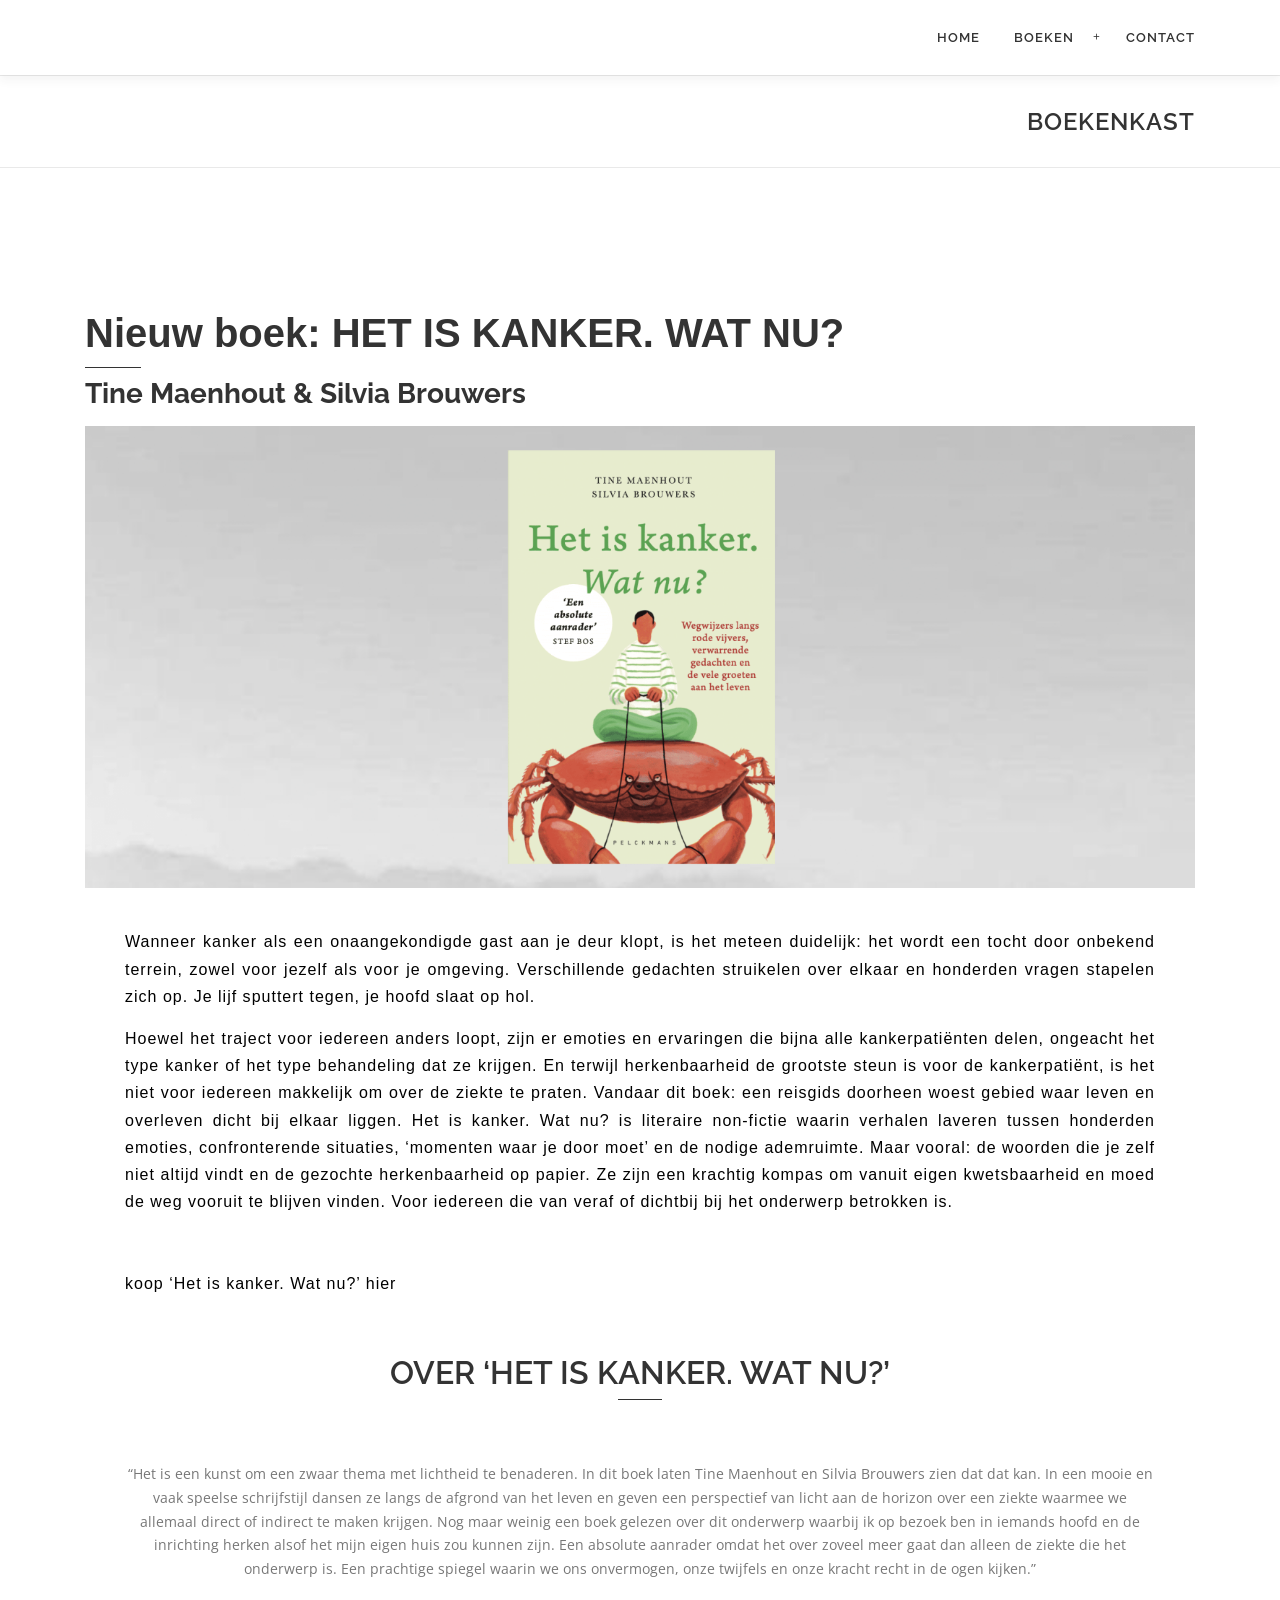
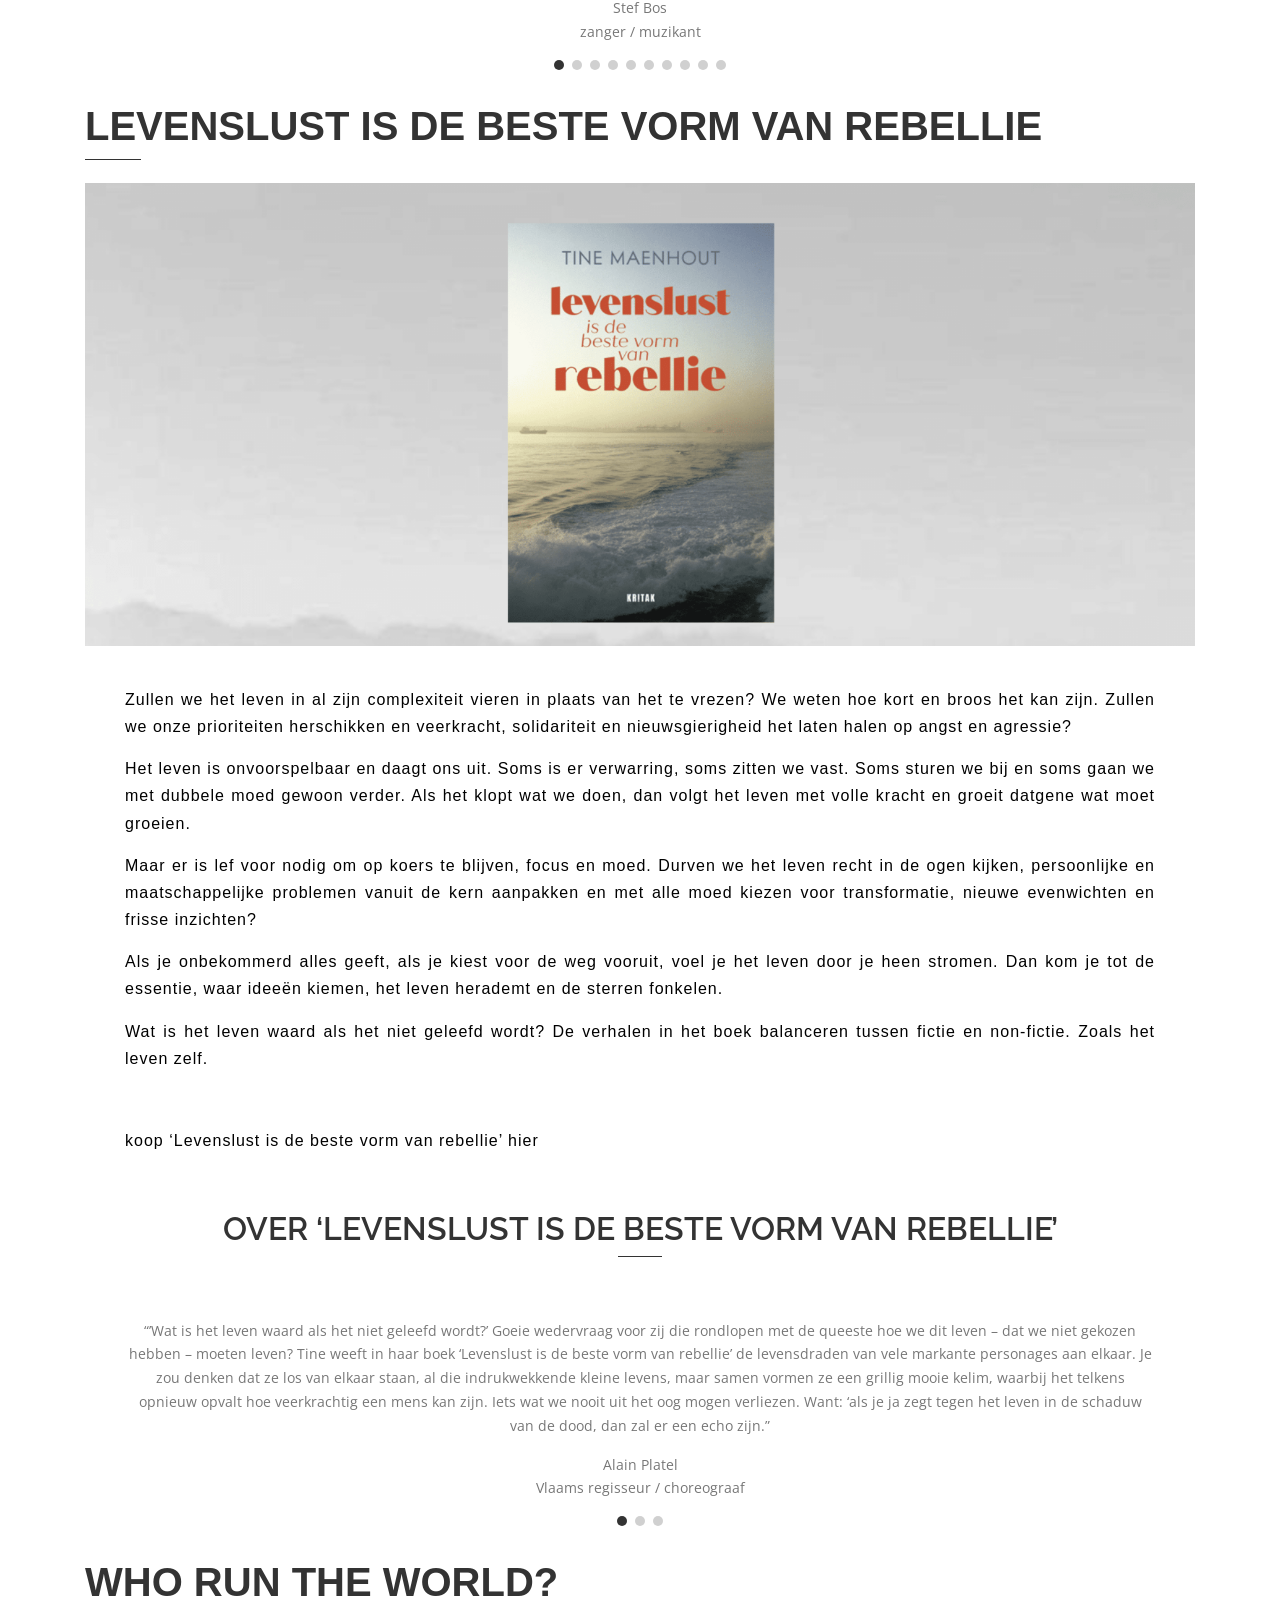
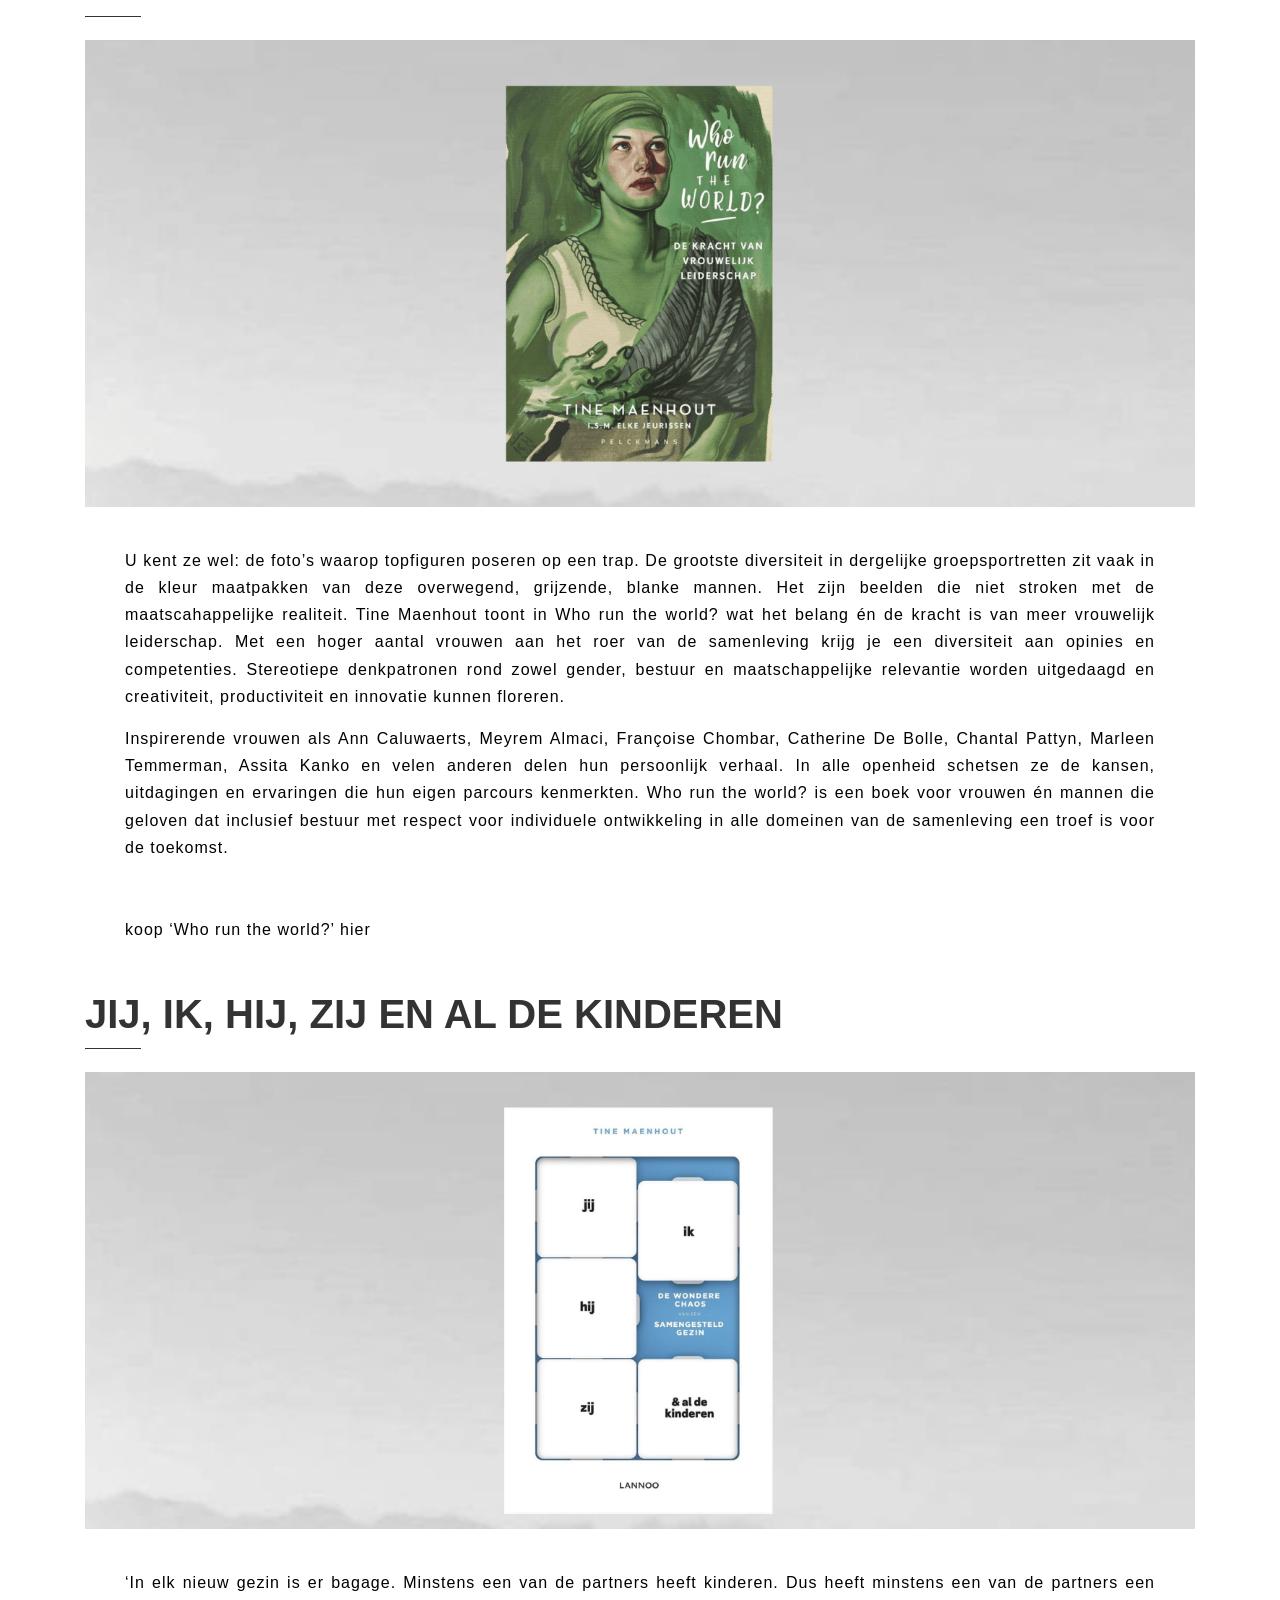
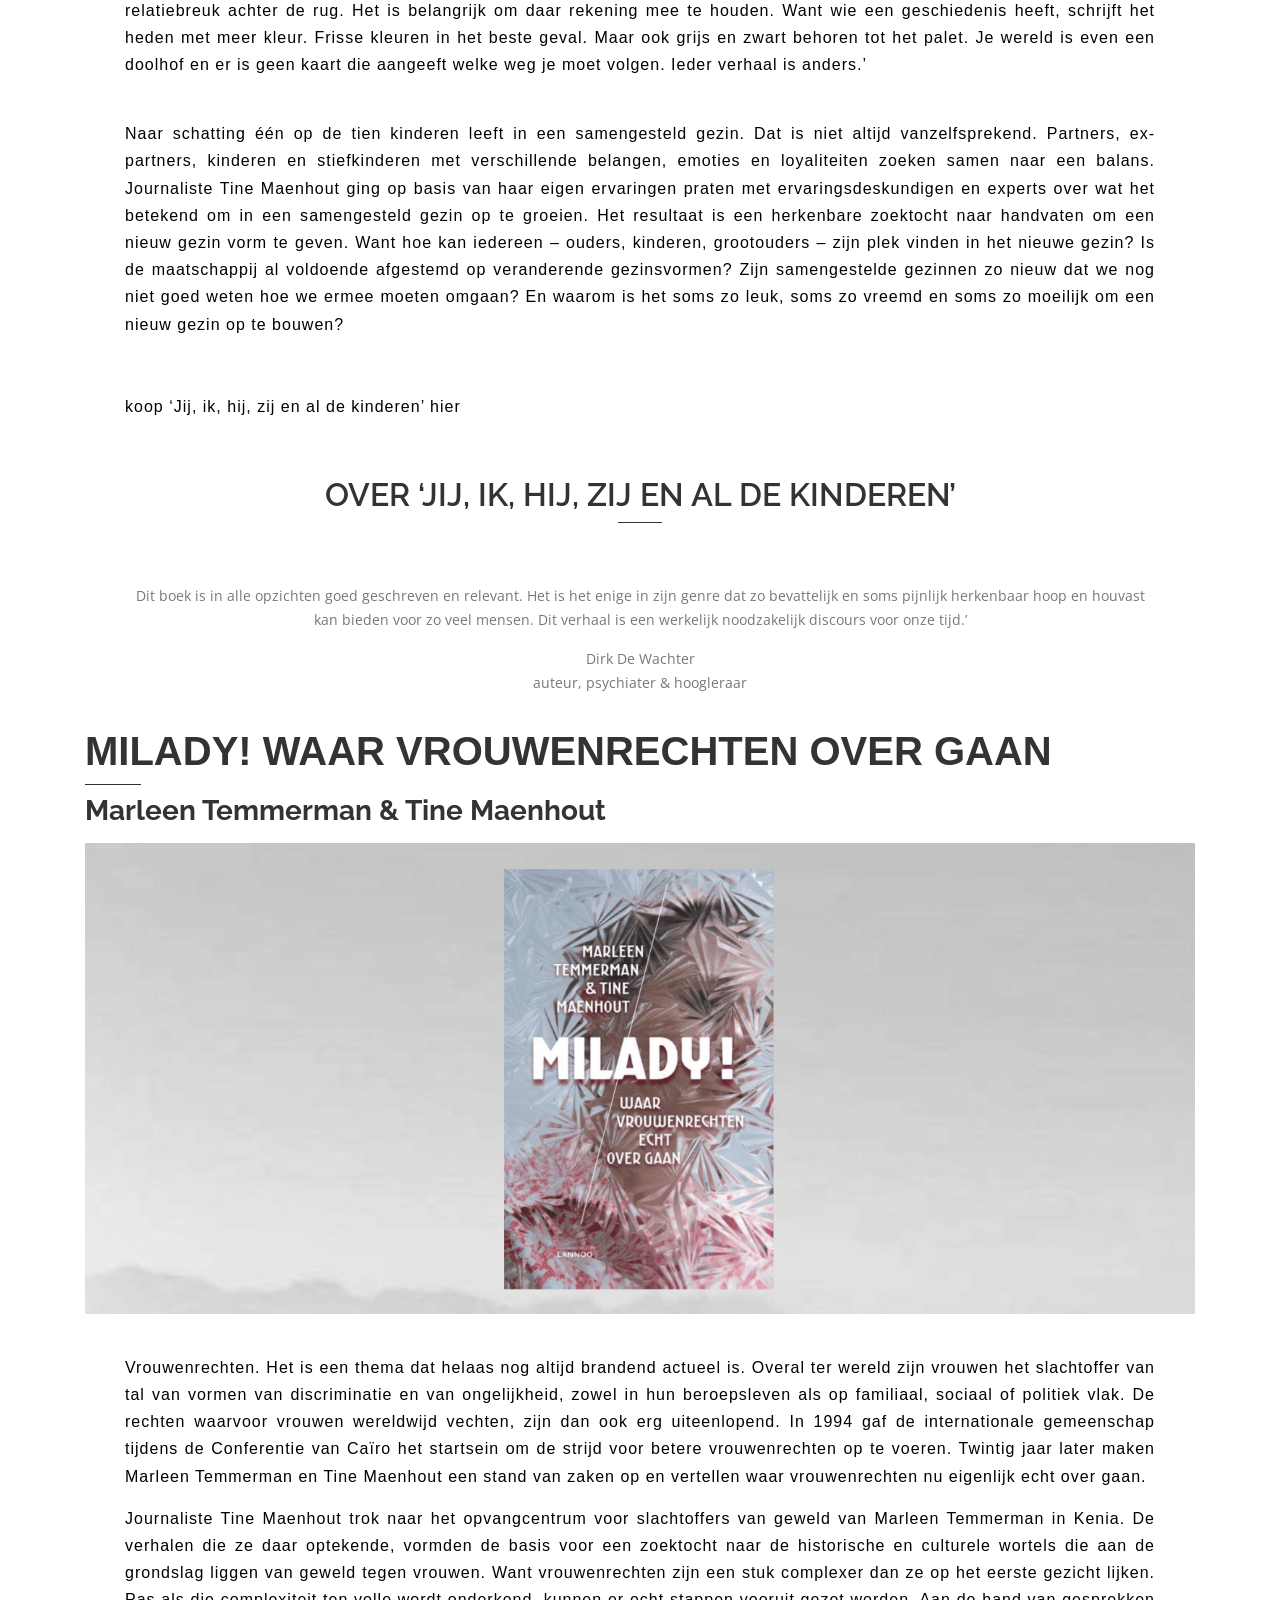
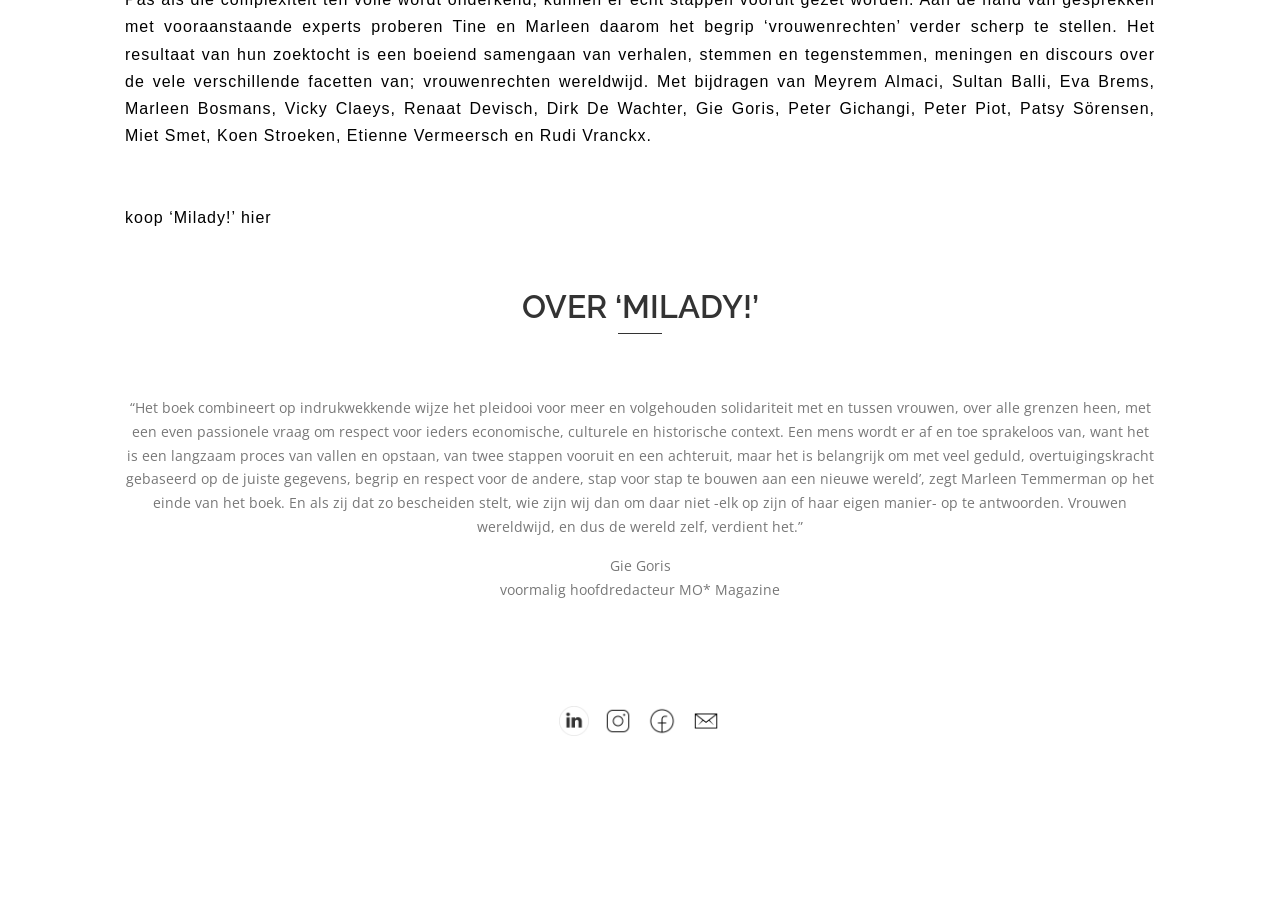
==== commit baae1c4f: "Add files via upload" ====
--- a/boekenkast/index.html
+++ b/boekenkast/index.html
@@ -137,7 +137,7 @@
 	<li id="menu-item-102" class="menu-item menu-item-type-custom menu-item-object-custom menu-item-102"><a href="#MILADY">MILADY! WAAR VROUWENRECHTEN OVER GAAN</a></li>
 </ul>
 </li>
-<li id="menu-item-106" class="menu-item menu-item-type-custom menu-item-object-custom menu-item-106"><a href="#CONTACT">CONTACT</a></li>
+<li id="menu-item-106" class="menu-item menu-item-type-custom menu-item-object-custom menu-item-106"><a href="../#CONTACT">CONTACT</a></li>
 						</ul>
 					</nav>
 
--- a/styles/generated/268663044/themify-2914897951.css
+++ b/styles/generated/268663044/themify-2914897951.css
@@ -0,0 +1,32 @@
+@charset "UTF-8";
+/* framework 7.7.0 */
+
+/*/css/base.min.css*/
+:where(.tf_loader){width:1em;height:1em;overflow:hidden;display:inline-block;vertical-align:middle;position:relative}.tf_loader:before{content:'';width:100%;height:100%;position:absolute;top:0;left:0;text-indent:-9999em;border-radius:50%;box-sizing:border-box;border:.15em solid rgba(149,149,149,.2);border-left-color:rgba(149,149,149,.6);animation:tf_loader 1.1s infinite linear}@keyframes tf_loader{0{transform:rotate(0)}100%{transform:rotate(360deg)}}.tf_clear{clear:both}.tf_left{float:left}.tf_right{float:right}.tf_textl{text-align:left}.tf_textr{text-align:right}.tf_textc{text-align:center}.tf_textj{text-align:justify}.tf_text_dec{text-decoration:none}.tf_hide{display:none}.tf_hidden{visibility:hidden}.tf_block{display:block}.tf_inline_b{display:inline-block}.tf_vmiddle{vertical-align:middle}.tf_mw{max-width:100%}.tf_w{width:100%}.tf_h{height:100%}:where(.tf_overflow){overflow:hidden}.tf_box{box-sizing:border-box}:where(.tf_abs){position:absolute;inset:0}:where(.tf_abs_t){position:absolute;top:0;left:0}:where(.tf_abs_b){position:absolute;bottom:0;left:0}:where(.tf_abs_c){position:absolute;top:50%;left:50%;transform:translate(-50%,-50%)}.tf_rel{position:relative}:where(.tf_opacity){opacity:0}.tf_clearfix:after{content:"";display:table;clear:both}.loops-wrapper>.post,.woocommerce ul.loops-wrapper.products>li.product{float:left;box-sizing:border-box;margin-left:3.2%;margin-right:0;margin-bottom:2.5em;clear:none}.woocommerce .loops-wrapper.no-gutter.products>.product,body .loops-wrapper.no-gutter>.post{margin:0}.woocommerce .loops-wrapper.products.list-post>.product{margin-left:0}.tf_scrollbar{scroll-behavior:smooth;--tf_scroll_color:rgba(137,137,137,.2);--tf_scroll_color_hover:rgba(137,137,137,.4);scrollbar-color:var(--tf_scroll_color) transparent;scrollbar-width:thin}.tf_scrollbar::-webkit-scrollbar{width:var(--tf_scroll_w,10px);height:var(--tf_scroll_h,10px)}.tf_scrollbar::-webkit-scrollbar-thumb{background-color:var(--tf_scroll_color);background-clip:padding-box;border:2px solid transparent;border-radius:5px}.tf_scrollbar:hover{scrollbar-color:var(--tf_scroll_color_hover) transparent}.tf_scrollbar:hover::-webkit-scrollbar-thumb{background-color:var(--tf_scroll_color_hover)}.tf_close{position:relative;transition:transform .3s linear;cursor:pointer}.tf_close:after,.tf_close:before{content:'';height:100%;width:1px;position:absolute;top:50%;left:50%;transform:translate(-50%,-50%) rotate(45deg);background-color:currentColor;transition:transform .25s}.tf_close:after{transform:translate(-50%,-50%) rotate(-45deg)}.tf_close:hover:after{transform:translate(-50%,-50%) rotate(45deg)}.tf_close:hover:before{transform:translate(-50%,-50%) rotate(135deg)}.tf_vd_lazy:fullscreen video{height:100%;object-fit:contain}
+
+/*/wp-includes/css/dist/block-library/common.min.css*/
+:root{--wp-block-synced-color:#7a00df;--wp-block-synced-color--rgb:122,0,223;--wp-bound-block-color:var(--wp-block-synced-color);--wp-editor-canvas-background:#ddd;--wp-admin-theme-color:#007cba;--wp-admin-theme-color--rgb:0,124,186;--wp-admin-theme-color-darker-10:#006ba1;--wp-admin-theme-color-darker-10--rgb:0,107,160.5;--wp-admin-theme-color-darker-20:#005a87;--wp-admin-theme-color-darker-20--rgb:0,90,135;--wp-admin-border-width-focus:2px}@media (min-resolution:192dpi){:root{--wp-admin-border-width-focus:1.5px}}.wp-element-button{cursor:pointer}:root .has-very-light-gray-background-color{background-color:#eee}:root .has-very-dark-gray-background-color{background-color:#313131}:root .has-very-light-gray-color{color:#eee}:root .has-very-dark-gray-color{color:#313131}:root .has-vivid-green-cyan-to-vivid-cyan-blue-gradient-background{background:linear-gradient(135deg,#00d084,#0693e3)}:root .has-purple-crush-gradient-background{background:linear-gradient(135deg,#34e2e4,#4721fb 50%,#ab1dfe)}:root .has-hazy-dawn-gradient-background{background:linear-gradient(135deg,#faaca8,#dad0ec)}:root .has-subdued-olive-gradient-background{background:linear-gradient(135deg,#fafae1,#67a671)}:root .has-atomic-cream-gradient-background{background:linear-gradient(135deg,#fdd79a,#004a59)}:root .has-nightshade-gradient-background{background:linear-gradient(135deg,#330968,#31cdcf)}:root .has-midnight-gradient-background{background:linear-gradient(135deg,#020381,#2874fc)}:root{--wp--preset--font-size--normal:16px;--wp--preset--font-size--huge:42px}.has-regular-font-size{font-size:1em}.has-larger-font-size{font-size:2.625em}.has-normal-font-size{font-size:var(--wp--preset--font-size--normal)}.has-huge-font-size{font-size:var(--wp--preset--font-size--huge)}:root .has-text-align-center{text-align:center}:root .has-text-align-left{text-align:left}:root .has-text-align-right{text-align:right}.has-fit-text{white-space:nowrap!important}#end-resizable-editor-section{display:none}.aligncenter{clear:both}.items-justified-left{justify-content:flex-start}.items-justified-center{justify-content:center}.items-justified-right{justify-content:flex-end}.items-justified-space-between{justify-content:space-between}.screen-reader-text{word-wrap:normal!important;border:0;clip-path:inset(50%);height:1px;margin:-1px;overflow:hidden;padding:0;position:absolute;width:1px}.screen-reader-text:focus{background-color:#ddd;clip-path:none;color:#444;display:block;font-size:1em;height:auto;left:5px;line-height:normal;padding:15px 23px 14px;text-decoration:none;top:5px;width:auto;z-index:100000}html :where(.has-border-color){border-style:solid}html :where([style*=border-color]){border-style:solid}html :where([style*=border-top-color]){border-top-style:solid}html :where([style*=border-right-color]){border-right-style:solid}html :where([style*=border-bottom-color]){border-bottom-style:solid}html :where([style*=border-left-color]){border-left-style:solid}html :where([style*=border-width]){border-style:solid}html :where([style*=border-top-width]){border-top-style:solid}html :where([style*=border-right-width]){border-right-style:solid}html :where([style*=border-bottom-width]){border-bottom-style:solid}html :where([style*=border-left-width]){border-left-style:solid}html :where(img[class*=wp-image-]){height:auto;max-width:100%}:where(figure){margin:0 0 1em}html :where(.is-position-sticky){--wp-admin--admin-bar--position-offset:var(--wp-admin--admin-bar--height,0px)}@media screen and (max-width:600px){html :where(.is-position-sticky){--wp-admin--admin-bar--position-offset:0px}}
+/*/wp-content/plugins/themify-builder/css/modules/fancy-heading.css*/
+.module-fancy-heading .fancy-heading{line-height:1.25}.module.module-fancy-heading a{display:inline-block;text-decoration:none}.module-fancy-heading a:hover{text-decoration:none}.module-fancy-heading .sub-head{font-size:70%;padding-top:.3em}.module-fancy-heading .main-head+.sub-head:before{border-top:1px solid;content:"";display:block;padding-top:.3em;width:2em}.module-fancy-heading .tf_textc .sub-head:before{margin:auto}.module-fancy-heading .tf_textr .sub-head:before{margin:0 0 0 auto}.inline-fancy-heading .fancy-heading .sub-head:after,:is(.module-fancy-heading.tb_hide_divider,.inline-fancy-heading) .sub-head:before{display:none}.module-fancy-heading:not(.inline-fancy-heading) .tb_fancy_heading_icon_wrap{display:flex;margin-top:.2em}.module-fancy-heading .tb_fancy_heading_border{width:40px}.module-fancy-heading .tb_fancy_heading_border:before{border-top:1px solid hsla(0,0%,71%,.5);content:"";left:0;margin-bottom:-1px;position:absolute;top:50%;width:100%}.module-fancy-heading .tb_fancy_heading_icon{font-size:.5em;line-height:0;margin:0 8px;vertical-align:middle}.module-fancy-heading .tb_fancy_heading_icon em{font-size:1em;line-height:1;margin:0;padding:0}.module-fancy-heading .tb_fancy_heading_icon img{border:0;box-sizing:content-box;margin:0;min-width:40px;padding:0;vertical-align:middle;width:40px}.module-fancy-heading:not(.inline-fancy-heading) .tf_textc .tb_fancy_heading_icon_wrap{justify-content:center}.module-fancy-heading:not(.inline-fancy-heading) .tf_textr .tb_fancy_heading_icon_wrap{justify-content:right}
+/*/wp-content/plugins/themify-builder/css/modules/image.css*/
+.module-image .image-title{font-size:1.2em;margin:0 0 .3em}.module-image .image-title a{color:inherit;font-family:inherit;text-decoration:none;text-shadow:inherit}.module-image .image-wrap{width:auto}.module-image .image-wrap img{display:inline-block;vertical-align:top}.module-image.rounded .image-wrap img{border-radius:var(--tb_rounded_corner)}.module-image.circle .image-wrap img{border-radius:50em}.module-image.bordered .image-wrap img{background:#fff;border:1px solid rgba(0,0,0,.15);box-sizing:border-box;padding:3px}.module-image.drop-shadow .image-wrap img{box-shadow:0 1px 8px 2px rgba(0,0,0,.15)}.module-image.auto_fullwidth .lightbox{display:block}.module-image.auto_fullwidth :is(.image-wrap,img){display:block;width:100%}.module-image .image-wrap .lightbox{display:inline-block;max-width:100%;position:relative}
+/*/wp-content/plugins/themify-builder/css/modules/image_styles/top.css*/
+.module-image.image-top .image-content{margin-block:.5em 1em}
+/*/wp-content/plugins/themify-builder/css/modules/text.css*/
+.drop-cap>:first-child:first-letter,.tb_text_dropcap>.tb_text_wrap:first-child:first-letter{background-color:var(--theme_accent,#0f70e8);color:#fff;float:left;font-size:2.85em;line-height:.4em;margin-right:.325em;margin-block:.15em .25em;padding:.425em .375em}.tb-text-more-link-indicator{background:rgba(55,55,55,.6);display:block;height:3px;margin:5px 0}
+/*/wp-content/plugins/themify-builder/css/themify-builder-style.css*/
+:root{--tb_rounded_corner:12px}.module_column,.module_row,.module_row .module,.module_subrow{box-sizing:border-box;min-width:0;position:relative}.module,.module-accordion i,:is(.module-buttons,.module_row,.module_subrow,.module_column,.module-image img):hover{transition:.5s ease;transition-property:background,font-size,line-height,color,padding,margin,border,border-radius,box-shadow,text-shadow,filter,transform}.entry-content>p:is(:first-of-type,:first-of-type+p):empty{margin:0;padding:0}.module_row{-webkit-backface-visibility:hidden;backface-visibility:hidden;display:flex;flex-wrap:wrap}.themify_builder_slider_wrap{transition:none}[data-tbfullwidthvideo]:is(.module_row,.module_subrow,.module_column){background-size:cover}.module_subrow,.row_inner{display:grid;--gutter:3.2%;--narrow:1.6%;--none:0;--align_start:start;--align_center:center;--align_end:end;--auto_height:stretch;--align_items:var(--auto_height);--align_content:var(--align_start);--colg:var(--gutter);--c1:1fr;--c2:1fr 1fr;--c3:1fr 1fr 1fr;--c4:1fr 1fr 1fr 1fr;--c5:1fr 1fr 1fr 1fr 1fr;--c6:1fr 1fr 1fr 1fr 1fr 1fr;--c1_2:1fr 2.1025fr;--c2_1:2.1025fr 1fr;--c1_3:1fr 3.2831fr;--c3_1:3.2831fr 1fr;--c1_1_2:1fr 1fr 2.1415fr;--c1_2_1:1fr 2.1415fr 1fr;--c2_1_1:2.1415fr 1fr 1fr;--col:repeat(auto-fit,minmax(1%,1fr));align-content:var(--align_content);align-items:var(--align_items);gap:var(--rowg,0) var(--colg);grid:var(--row,none)/var(--col);grid-auto-columns:1fr;grid-template-areas:var(--area);--area5_3:"col1 col1 col2 col2 col3 col3" "col4 col4 col5 col5 . .";--area5_1_2:"col1 col2 col2" "col3 col4 col5";--area5_2_1:"col1 col1 col2" "col3 col4 col5";--area5_1_3:"col1 col2 col2 col2" "col3 col4 col4 col4" "col5 col5 col5 col5";--area5_3_1:"col1 col1 col1 col2" "col3 col4 col4 col5";--area5_1_1_2:"col1 col2 col3 col3" "col4 col4 col5 col5";--area5_1_2_1:"col1 col2 col2 col3" "col4 col4 col5 col5";--area5_2_1_1:"col1 col1 col2 col3" "col4 col4 col5 col5";--aream2_auto:"col1" "col2";--aream3_auto:"col1" "col2" "col3";--aream4_auto:"col1" "col2" "col3" "col4";--aream5_auto:"col1" "col2" "col3" "col4" "col5";--areat6_auto:"col1 col2 col3" "col4 col5 col6";--aream6_auto:"col1 col2" "col3 col4" "col5 col6";--areat7_auto:"col1 col2" "col3 col4" "col5 col6" "col7 col7";--aream7_auto:"col1" "col2" "col3" "col4" "col5" "col6" "col7";--areat8_auto:"col1 col2" "col3 col4" "col5 col6" "col7 col7" "col8 col8";--aream8_auto:"col1" "col2" "col3" "col4" "col5" "col6" "col7" "col8"}.row_inner{margin:0 auto;width:min(1160px,100%)}.module_row.fullheight .module_subrow,.module_row.fullwidth>.row_inner{max-width:100%;width:100%}@supports(-webkit-touch-callout:none){.module_column,.module_row,.module_subrow{background-attachment:scroll!important}}.module_row.fullheight{min-height:100vh}.fullheight>.row_inner,.fullheight>.row_inner>.module_column{min-height:inherit}div.module_column{align-content:inherit;align-items:inherit;display:grid;float:none;margin-inline:0;max-width:none;width:auto}.col_align_middle,.fullheight>.tb_col_count_1{--align_content:var(--align_center)}.gutter-narrow{--colg:var(--narrow)}.gutter-none{--colg:var(--none)}.module_column:first-of-type{grid-area:col1}.module_column:nth-of-type(2){grid-area:col2}.module_column:nth-of-type(3){grid-area:col3}.module_column:nth-of-type(4){grid-area:col4}.module_column:nth-of-type(5){grid-area:col5}.module_column:nth-of-type(6){grid-area:col6}.module_column:nth-of-type(7){grid-area:col7}.module_column:nth-of-type(8){grid-area:col8}.module_column:nth-of-type(9){grid-area:col9}.module_column:nth-of-type(10){grid-area:col10}.module_column:nth-of-type(11){grid-area:col11}.module_column:nth-of-type(12){grid-area:col12}.module_column:nth-of-type(13){grid-area:col13}.module_column:nth-of-type(14){grid-area:col14}.module_column:nth-of-type(15){grid-area:col15}.module_column:nth-of-type(16){grid-area:col16}.tb_col_count_1>.module_column{grid-area:auto}.tb_col_count_2{--area:"col1 col2"}.tb_col_count_3{--area:"col1 col2 col3"}.tb_col_count_4{--area:"col1 col2 col3 col4"}.tb_col_count_5{--area:"col1 col2 col3 col4 col5"}.tb_col_count_6{--area:"col1 col2 col3 col4 col5 col6"}.tb_col_count_7{--area:"col1 col2 col3 col4 col5 col6 col7"}.tb_col_count_8{--area:"col1 col2 col3 col4 col5 col6 col7 col8"}.module:after{clear:both;content:"";display:table}.module_row ul.loops-wrapper{display:block;list-style:none;margin:0;padding:0}.tb_default_color{--tb_pr_color:#555;--tb_pr_bg:#f7f7f7;--tb_pr_hover_bg:#f1f1f1}.module_row .ui{background-color:var(--tb_pr_bg,#f7f7f7);color:var(--tb_pr_color,#555)}.ui.rounded{border-radius:var(--tb_app_r,0)}.ui.gradient{background-image:var(--tb_app_gr,none)}.ui:is(.shadow,.embossed){box-shadow:var(--tb_app_shadow,none)}.ui.builder_button{border:1px solid rgba(0,0,0,.05);border-radius:var(--tb_app_r,0);font-size:var(--tb_mb_f,1em);line-height:1.35;padding:.625em 1.25em;position:relative;transition:.3s linear;transition-property:color,background-color,padding,border,box-shadow}.builder_button:not(:is(.tf_flx,.tf_in_flx)){display:inline-block}.builder_button:hover{background-color:var(--tb_pr_hover_bg,#f1f1f1);text-decoration:none}.module_row .module .ui.builder_button{text-decoration:none}.ui.transparent{--tb_pr_bg:transparent;--tb_pr_hover_bg:transparent;--tb_pr_color:#555;--tb_app_r:0;--tb_app_gr:none;--tb_app_shadow:none;border:0;color:inherit}.transparent.gradient{--tb_app_gr:linear-gradient(180deg,hsla(0,0%,100%,.45) 0%,hsla(0,0%,100%,0))}.module-title{font-size:1.2em;margin:0 0 1.2em}.module img{border:0;vertical-align:bottom}.module-slider{margin-bottom:2.5em}.module-widget .widget{margin:0}.wp-caption{max-width:100%}.module-map button{border-radius:0}.module-map .gm-style-mtc img{margin-right:5px;vertical-align:baseline}.module-plain-text:after{display:contents!important}@media (max-width:1260px){.row_inner{max-width:94%}}@media (max-width:760px){.row_inner{max-width:90%}}.themify_builder div.builder-parallax-scrolling{transition:background-position-y 0s}@supports not(cursor:grab){.builder-parallax-scrolling{background-attachment:scroll!important}}
+/*/wp-content/plugins/themify-builder/theme-compat/onepress.css*/
+body.tb_fullwidth #secondary,body.tb_hide_title .page-header{position:absolute!important;clip:rect(1px,1px,1px,1px);left:-999em}body.tb_fullwidth #primary,body.tb_fullwidth .site-content>.container{float:none;margin:0;max-width:none;padding:0;width:auto}
+/*/wp-content/uploads/themify-css/themify-builder-344-generated.css*/
+/* Generated from page: boekenkast */
+.themify_builder_content-344 .tb_fvrg907{padding:0;margin-top:100px}
+.themify_builder_content-344 .tb_ot30774.module-fancy-heading.module .main-head,.themify_builder_content-344 .tb_fw4a999.module-fancy-heading.module .main-head,.themify_builder_content-344 .tb_svgx969.module-fancy-heading.module .main-head,.themify_builder_content-344 .tb_njqg373.module-fancy-heading.module .main-head,.themify_builder_content-344 .tb_hwu4299.module-fancy-heading.module .main-head{font-family:"Arial", "Helvetica", sans-serif}
+.themify_builder_content-344 .tb_d7sb784.module-image,.themify_builder_content-344 .tb_tnwk779.module-image,.themify_builder_content-344 .tb_jhv3790.module-image,.themify_builder_content-344 .tb_z16t700.module-image,.themify_builder_content-344 .tb_o7ys879.module-image{background-image:none;background-color:#fff}
+.themify_builder_content-344 .tb_vn71999.module-text,.themify_builder_content-344 .tb_p52a008.module-text,.themify_builder_content-344 .tb_no3p960.module-text,.themify_builder_content-344 .tb_12no790.module-text,.themify_builder_content-344 .tb_g3f1994.module-text{margin-top:40px;text-align:justify;letter-spacing:1.008px;font-size:16px;margin-right:40px;margin-left:40px}
+.themify_builder_content-344 .tb_vn71999.module-text .tb_text_wrap,.themify_builder_content-344 .tb_vn71999.module-text .tb_text_wrap p,.themify_builder_content-344 .tb_vn71999.module-text .tb_text_wrap blockquote,.themify_builder_content-344 .tb_vn71999.module-text .tb_text_wrap h1,.themify_builder_content-344 .tb_vn71999.module-text .tb_text_wrap h2,.themify_builder_content-344 .tb_vn71999.module-text .tb_text_wrap h3,.themify_builder_content-344 .tb_vn71999.module-text .tb_text_wrap h4,.themify_builder_content-344 .tb_vn71999.module-text .tb_text_wrap h5,.themify_builder_content-344 .tb_vn71999.module-text .tb_text_wrap h6,.themify_builder_content-344 .tb_vn71999.module-text .tb_text_wrap li,.themify_builder_content-344 .tb_vn71999.module-text .tb_text_wrap span,.themify_builder_content-344 .tb_qp79909.module-text .tb_text_wrap,.themify_builder_content-344 .tb_qp79909.module-text .tb_text_wrap p,.themify_builder_content-344 .tb_qp79909.module-text .tb_text_wrap blockquote,.themify_builder_content-344 .tb_qp79909.module-text .tb_text_wrap h1,.themify_builder_content-344 .tb_qp79909.module-text .tb_text_wrap h2,.themify_builder_content-344 .tb_qp79909.module-text .tb_text_wrap h3,.themify_builder_content-344 .tb_qp79909.module-text .tb_text_wrap h4,.themify_builder_content-344 .tb_qp79909.module-text .tb_text_wrap h5,.themify_builder_content-344 .tb_qp79909.module-text .tb_text_wrap h6,.themify_builder_content-344 .tb_qp79909.module-text .tb_text_wrap li,.themify_builder_content-344 .tb_qp79909.module-text .tb_text_wrap span,.themify_builder_content-344 .tb_p52a008.module-text .tb_text_wrap,.themify_builder_content-344 .tb_p52a008.module-text .tb_text_wrap p,.themify_builder_content-344 .tb_p52a008.module-text .tb_text_wrap blockquote,.themify_builder_content-344 .tb_p52a008.module-text .tb_text_wrap h1,.themify_builder_content-344 .tb_p52a008.module-text .tb_text_wrap h2,.themify_builder_content-344 .tb_p52a008.module-text .tb_text_wrap h3,.themify_builder_content-344 .tb_p52a008.module-text .tb_text_wrap h4,.themify_builder_content-344 .tb_p52a008.module-text .tb_text_wrap h5,.themify_builder_content-344 .tb_p52a008.module-text .tb_text_wrap h6,.themify_builder_content-344 .tb_p52a008.module-text .tb_text_wrap li,.themify_builder_content-344 .tb_p52a008.module-text .tb_text_wrap span,.themify_builder_content-344 .tb_tz7q909.module-text .tb_text_wrap,.themify_builder_content-344 .tb_tz7q909.module-text .tb_text_wrap p,.themify_builder_content-344 .tb_tz7q909.module-text .tb_text_wrap blockquote,.themify_builder_content-344 .tb_tz7q909.module-text .tb_text_wrap h1,.themify_builder_content-344 .tb_tz7q909.module-text .tb_text_wrap h2,.themify_builder_content-344 .tb_tz7q909.module-text .tb_text_wrap h3,.themify_builder_content-344 .tb_tz7q909.module-text .tb_text_wrap h4,.themify_builder_content-344 .tb_tz7q909.module-text .tb_text_wrap h5,.themify_builder_content-344 .tb_tz7q909.module-text .tb_text_wrap h6,.themify_builder_content-344 .tb_tz7q909.module-text .tb_text_wrap li,.themify_builder_content-344 .tb_tz7q909.module-text .tb_text_wrap span,.themify_builder_content-344 .tb_no3p960.module-text .tb_text_wrap,.themify_builder_content-344 .tb_no3p960.module-text .tb_text_wrap p,.themify_builder_content-344 .tb_no3p960.module-text .tb_text_wrap blockquote,.themify_builder_content-344 .tb_no3p960.module-text .tb_text_wrap h1,.themify_builder_content-344 .tb_no3p960.module-text .tb_text_wrap h2,.themify_builder_content-344 .tb_no3p960.module-text .tb_text_wrap h3,.themify_builder_content-344 .tb_no3p960.module-text .tb_text_wrap h4,.themify_builder_content-344 .tb_no3p960.module-text .tb_text_wrap h5,.themify_builder_content-344 .tb_no3p960.module-text .tb_text_wrap h6,.themify_builder_content-344 .tb_no3p960.module-text .tb_text_wrap li,.themify_builder_content-344 .tb_no3p960.module-text .tb_text_wrap span,.themify_builder_content-344 .tb_fcoi099.module-text .tb_text_wrap,.themify_builder_content-344 .tb_fcoi099.module-text .tb_text_wrap p,.themify_builder_content-344 .tb_fcoi099.module-text .tb_text_wrap blockquote,.themify_builder_content-344 .tb_fcoi099.module-text .tb_text_wrap h1,.themify_builder_content-344 .tb_fcoi099.module-text .tb_text_wrap h2,.themify_builder_content-344 .tb_fcoi099.module-text .tb_text_wrap h3,.themify_builder_content-344 .tb_fcoi099.module-text .tb_text_wrap h4,.themify_builder_content-344 .tb_fcoi099.module-text .tb_text_wrap h5,.themify_builder_content-344 .tb_fcoi099.module-text .tb_text_wrap h6,.themify_builder_content-344 .tb_fcoi099.module-text .tb_text_wrap li,.themify_builder_content-344 .tb_fcoi099.module-text .tb_text_wrap span,.themify_builder_content-344 .tb_12no790.module-text .tb_text_wrap,.themify_builder_content-344 .tb_12no790.module-text .tb_text_wrap p,.themify_builder_content-344 .tb_12no790.module-text .tb_text_wrap blockquote,.themify_builder_content-344 .tb_12no790.module-text .tb_text_wrap h1,.themify_builder_content-344 .tb_12no790.module-text .tb_text_wrap h2,.themify_builder_content-344 .tb_12no790.module-text .tb_text_wrap h3,.themify_builder_content-344 .tb_12no790.module-text .tb_text_wrap h4,.themify_builder_content-344 .tb_12no790.module-text .tb_text_wrap h5,.themify_builder_content-344 .tb_12no790.module-text .tb_text_wrap h6,.themify_builder_content-344 .tb_12no790.module-text .tb_text_wrap li,.themify_builder_content-344 .tb_12no790.module-text .tb_text_wrap span,.themify_builder_content-344 .tb_x4ta959.module-text .tb_text_wrap,.themify_builder_content-344 .tb_x4ta959.module-text .tb_text_wrap p,.themify_builder_content-344 .tb_x4ta959.module-text .tb_text_wrap blockquote,.themify_builder_content-344 .tb_x4ta959.module-text .tb_text_wrap h1,.themify_builder_content-344 .tb_x4ta959.module-text .tb_text_wrap h2,.themify_builder_content-344 .tb_x4ta959.module-text .tb_text_wrap h3,.themify_builder_content-344 .tb_x4ta959.module-text .tb_text_wrap h4,.themify_builder_content-344 .tb_x4ta959.module-text .tb_text_wrap h5,.themify_builder_content-344 .tb_x4ta959.module-text .tb_text_wrap h6,.themify_builder_content-344 .tb_x4ta959.module-text .tb_text_wrap li,.themify_builder_content-344 .tb_x4ta959.module-text .tb_text_wrap span,.themify_builder_content-344 .tb_g3f1994.module-text .tb_text_wrap,.themify_builder_content-344 .tb_g3f1994.module-text .tb_text_wrap p,.themify_builder_content-344 .tb_g3f1994.module-text .tb_text_wrap blockquote,.themify_builder_content-344 .tb_g3f1994.module-text .tb_text_wrap h1,.themify_builder_content-344 .tb_g3f1994.module-text .tb_text_wrap h2,.themify_builder_content-344 .tb_g3f1994.module-text .tb_text_wrap h3,.themify_builder_content-344 .tb_g3f1994.module-text .tb_text_wrap h4,.themify_builder_content-344 .tb_g3f1994.module-text .tb_text_wrap h5,.themify_builder_content-344 .tb_g3f1994.module-text .tb_text_wrap h6,.themify_builder_content-344 .tb_g3f1994.module-text .tb_text_wrap li,.themify_builder_content-344 .tb_g3f1994.module-text .tb_text_wrap span,.themify_builder_content-344 .tb_24wu800.module-text .tb_text_wrap,.themify_builder_content-344 .tb_24wu800.module-text .tb_text_wrap p,.themify_builder_content-344 .tb_24wu800.module-text .tb_text_wrap blockquote,.themify_builder_content-344 .tb_24wu800.module-text .tb_text_wrap h1,.themify_builder_content-344 .tb_24wu800.module-text .tb_text_wrap h2,.themify_builder_content-344 .tb_24wu800.module-text .tb_text_wrap h3,.themify_builder_content-344 .tb_24wu800.module-text .tb_text_wrap h4,.themify_builder_content-344 .tb_24wu800.module-text .tb_text_wrap h5,.themify_builder_content-344 .tb_24wu800.module-text .tb_text_wrap h6,.themify_builder_content-344 .tb_24wu800.module-text .tb_text_wrap li,.themify_builder_content-344 .tb_24wu800.module-text .tb_text_wrap span{background-clip:border-box;background-image:none;color:#000;font-family:"Arial", "Helvetica", sans-serif}
+.themify_builder_content-344 .tb_qp79909.module-text,.themify_builder_content-344 .tb_tz7q909.module-text,.themify_builder_content-344 .tb_fcoi099.module-text,.themify_builder_content-344 .tb_x4ta959.module-text,.themify_builder_content-344 .tb_24wu800.module-text{margin-top:40px;margin-right:40px;margin-left:40px;letter-spacing:1.008px;font-size:16px}
+.themify_builder_content-344 .tb_yyyw900.module-fancy-heading,.themify_builder_content-344 .tb_j8ch050.module-testimonial-slider,.themify_builder_content-344 .tb_t9o4079.module-fancy-heading,.themify_builder_content-344 .tb_vasm799.module-testimonial-slider,.themify_builder_content-344 .tb_zs4d600.module-fancy-heading,.themify_builder_content-344 .tb_6kqh709.module-testimonial-slider,.themify_builder_content-344 .tb_p3ji800.module-fancy-heading,.themify_builder_content-344 .tb_xaue097.module-testimonial-slider{margin-right:40px;margin-left:40px;margin-top:40px}
+.themify_builder_content-344 .tb_ii39597,.themify_builder_content-344 .tb_ff6t090,.themify_builder_content-344 .tb_1hxy999,.themify_builder_content-344 .tb_5s6g999{padding:0;margin-top:31px}
+.themify_builder_content-344 .tb_84fn990{padding:100px}
+.themify_builder_content-344 .tb_0aao099.module-plain-text{text-align:center}
--- a/styles/generated/268663044/themify-2914897951.css
+++ b/styles/generated/268663044/themify-2914897951.css
@@ -0,0 +1,32 @@
+@charset "UTF-8";
+/* framework 7.7.0 */
+
+/*/css/base.min.css*/
+:where(.tf_loader){width:1em;height:1em;overflow:hidden;display:inline-block;vertical-align:middle;position:relative}.tf_loader:before{content:'';width:100%;height:100%;position:absolute;top:0;left:0;text-indent:-9999em;border-radius:50%;box-sizing:border-box;border:.15em solid rgba(149,149,149,.2);border-left-color:rgba(149,149,149,.6);animation:tf_loader 1.1s infinite linear}@keyframes tf_loader{0{transform:rotate(0)}100%{transform:rotate(360deg)}}.tf_clear{clear:both}.tf_left{float:left}.tf_right{float:right}.tf_textl{text-align:left}.tf_textr{text-align:right}.tf_textc{text-align:center}.tf_textj{text-align:justify}.tf_text_dec{text-decoration:none}.tf_hide{display:none}.tf_hidden{visibility:hidden}.tf_block{display:block}.tf_inline_b{display:inline-block}.tf_vmiddle{vertical-align:middle}.tf_mw{max-width:100%}.tf_w{width:100%}.tf_h{height:100%}:where(.tf_overflow){overflow:hidden}.tf_box{box-sizing:border-box}:where(.tf_abs){position:absolute;inset:0}:where(.tf_abs_t){position:absolute;top:0;left:0}:where(.tf_abs_b){position:absolute;bottom:0;left:0}:where(.tf_abs_c){position:absolute;top:50%;left:50%;transform:translate(-50%,-50%)}.tf_rel{position:relative}:where(.tf_opacity){opacity:0}.tf_clearfix:after{content:"";display:table;clear:both}.loops-wrapper>.post,.woocommerce ul.loops-wrapper.products>li.product{float:left;box-sizing:border-box;margin-left:3.2%;margin-right:0;margin-bottom:2.5em;clear:none}.woocommerce .loops-wrapper.no-gutter.products>.product,body .loops-wrapper.no-gutter>.post{margin:0}.woocommerce .loops-wrapper.products.list-post>.product{margin-left:0}.tf_scrollbar{scroll-behavior:smooth;--tf_scroll_color:rgba(137,137,137,.2);--tf_scroll_color_hover:rgba(137,137,137,.4);scrollbar-color:var(--tf_scroll_color) transparent;scrollbar-width:thin}.tf_scrollbar::-webkit-scrollbar{width:var(--tf_scroll_w,10px);height:var(--tf_scroll_h,10px)}.tf_scrollbar::-webkit-scrollbar-thumb{background-color:var(--tf_scroll_color);background-clip:padding-box;border:2px solid transparent;border-radius:5px}.tf_scrollbar:hover{scrollbar-color:var(--tf_scroll_color_hover) transparent}.tf_scrollbar:hover::-webkit-scrollbar-thumb{background-color:var(--tf_scroll_color_hover)}.tf_close{position:relative;transition:transform .3s linear;cursor:pointer}.tf_close:after,.tf_close:before{content:'';height:100%;width:1px;position:absolute;top:50%;left:50%;transform:translate(-50%,-50%) rotate(45deg);background-color:currentColor;transition:transform .25s}.tf_close:after{transform:translate(-50%,-50%) rotate(-45deg)}.tf_close:hover:after{transform:translate(-50%,-50%) rotate(45deg)}.tf_close:hover:before{transform:translate(-50%,-50%) rotate(135deg)}.tf_vd_lazy:fullscreen video{height:100%;object-fit:contain}
+
+/*/wp-includes/css/dist/block-library/common.min.css*/
+:root{--wp-block-synced-color:#7a00df;--wp-block-synced-color--rgb:122,0,223;--wp-bound-block-color:var(--wp-block-synced-color);--wp-editor-canvas-background:#ddd;--wp-admin-theme-color:#007cba;--wp-admin-theme-color--rgb:0,124,186;--wp-admin-theme-color-darker-10:#006ba1;--wp-admin-theme-color-darker-10--rgb:0,107,160.5;--wp-admin-theme-color-darker-20:#005a87;--wp-admin-theme-color-darker-20--rgb:0,90,135;--wp-admin-border-width-focus:2px}@media (min-resolution:192dpi){:root{--wp-admin-border-width-focus:1.5px}}.wp-element-button{cursor:pointer}:root .has-very-light-gray-background-color{background-color:#eee}:root .has-very-dark-gray-background-color{background-color:#313131}:root .has-very-light-gray-color{color:#eee}:root .has-very-dark-gray-color{color:#313131}:root .has-vivid-green-cyan-to-vivid-cyan-blue-gradient-background{background:linear-gradient(135deg,#00d084,#0693e3)}:root .has-purple-crush-gradient-background{background:linear-gradient(135deg,#34e2e4,#4721fb 50%,#ab1dfe)}:root .has-hazy-dawn-gradient-background{background:linear-gradient(135deg,#faaca8,#dad0ec)}:root .has-subdued-olive-gradient-background{background:linear-gradient(135deg,#fafae1,#67a671)}:root .has-atomic-cream-gradient-background{background:linear-gradient(135deg,#fdd79a,#004a59)}:root .has-nightshade-gradient-background{background:linear-gradient(135deg,#330968,#31cdcf)}:root .has-midnight-gradient-background{background:linear-gradient(135deg,#020381,#2874fc)}:root{--wp--preset--font-size--normal:16px;--wp--preset--font-size--huge:42px}.has-regular-font-size{font-size:1em}.has-larger-font-size{font-size:2.625em}.has-normal-font-size{font-size:var(--wp--preset--font-size--normal)}.has-huge-font-size{font-size:var(--wp--preset--font-size--huge)}:root .has-text-align-center{text-align:center}:root .has-text-align-left{text-align:left}:root .has-text-align-right{text-align:right}.has-fit-text{white-space:nowrap!important}#end-resizable-editor-section{display:none}.aligncenter{clear:both}.items-justified-left{justify-content:flex-start}.items-justified-center{justify-content:center}.items-justified-right{justify-content:flex-end}.items-justified-space-between{justify-content:space-between}.screen-reader-text{word-wrap:normal!important;border:0;clip-path:inset(50%);height:1px;margin:-1px;overflow:hidden;padding:0;position:absolute;width:1px}.screen-reader-text:focus{background-color:#ddd;clip-path:none;color:#444;display:block;font-size:1em;height:auto;left:5px;line-height:normal;padding:15px 23px 14px;text-decoration:none;top:5px;width:auto;z-index:100000}html :where(.has-border-color){border-style:solid}html :where([style*=border-color]){border-style:solid}html :where([style*=border-top-color]){border-top-style:solid}html :where([style*=border-right-color]){border-right-style:solid}html :where([style*=border-bottom-color]){border-bottom-style:solid}html :where([style*=border-left-color]){border-left-style:solid}html :where([style*=border-width]){border-style:solid}html :where([style*=border-top-width]){border-top-style:solid}html :where([style*=border-right-width]){border-right-style:solid}html :where([style*=border-bottom-width]){border-bottom-style:solid}html :where([style*=border-left-width]){border-left-style:solid}html :where(img[class*=wp-image-]){height:auto;max-width:100%}:where(figure){margin:0 0 1em}html :where(.is-position-sticky){--wp-admin--admin-bar--position-offset:var(--wp-admin--admin-bar--height,0px)}@media screen and (max-width:600px){html :where(.is-position-sticky){--wp-admin--admin-bar--position-offset:0px}}
+/*/wp-content/plugins/themify-builder/css/modules/fancy-heading.css*/
+.module-fancy-heading .fancy-heading{line-height:1.25}.module.module-fancy-heading a{display:inline-block;text-decoration:none}.module-fancy-heading a:hover{text-decoration:none}.module-fancy-heading .sub-head{font-size:70%;padding-top:.3em}.module-fancy-heading .main-head+.sub-head:before{border-top:1px solid;content:"";display:block;padding-top:.3em;width:2em}.module-fancy-heading .tf_textc .sub-head:before{margin:auto}.module-fancy-heading .tf_textr .sub-head:before{margin:0 0 0 auto}.inline-fancy-heading .fancy-heading .sub-head:after,:is(.module-fancy-heading.tb_hide_divider,.inline-fancy-heading) .sub-head:before{display:none}.module-fancy-heading:not(.inline-fancy-heading) .tb_fancy_heading_icon_wrap{display:flex;margin-top:.2em}.module-fancy-heading .tb_fancy_heading_border{width:40px}.module-fancy-heading .tb_fancy_heading_border:before{border-top:1px solid hsla(0,0%,71%,.5);content:"";left:0;margin-bottom:-1px;position:absolute;top:50%;width:100%}.module-fancy-heading .tb_fancy_heading_icon{font-size:.5em;line-height:0;margin:0 8px;vertical-align:middle}.module-fancy-heading .tb_fancy_heading_icon em{font-size:1em;line-height:1;margin:0;padding:0}.module-fancy-heading .tb_fancy_heading_icon img{border:0;box-sizing:content-box;margin:0;min-width:40px;padding:0;vertical-align:middle;width:40px}.module-fancy-heading:not(.inline-fancy-heading) .tf_textc .tb_fancy_heading_icon_wrap{justify-content:center}.module-fancy-heading:not(.inline-fancy-heading) .tf_textr .tb_fancy_heading_icon_wrap{justify-content:right}
+/*/wp-content/plugins/themify-builder/css/modules/image.css*/
+.module-image .image-title{font-size:1.2em;margin:0 0 .3em}.module-image .image-title a{color:inherit;font-family:inherit;text-decoration:none;text-shadow:inherit}.module-image .image-wrap{width:auto}.module-image .image-wrap img{display:inline-block;vertical-align:top}.module-image.rounded .image-wrap img{border-radius:var(--tb_rounded_corner)}.module-image.circle .image-wrap img{border-radius:50em}.module-image.bordered .image-wrap img{background:#fff;border:1px solid rgba(0,0,0,.15);box-sizing:border-box;padding:3px}.module-image.drop-shadow .image-wrap img{box-shadow:0 1px 8px 2px rgba(0,0,0,.15)}.module-image.auto_fullwidth .lightbox{display:block}.module-image.auto_fullwidth :is(.image-wrap,img){display:block;width:100%}.module-image .image-wrap .lightbox{display:inline-block;max-width:100%;position:relative}
+/*/wp-content/plugins/themify-builder/css/modules/image_styles/top.css*/
+.module-image.image-top .image-content{margin-block:.5em 1em}
+/*/wp-content/plugins/themify-builder/css/modules/text.css*/
+.drop-cap>:first-child:first-letter,.tb_text_dropcap>.tb_text_wrap:first-child:first-letter{background-color:var(--theme_accent,#0f70e8);color:#fff;float:left;font-size:2.85em;line-height:.4em;margin-right:.325em;margin-block:.15em .25em;padding:.425em .375em}.tb-text-more-link-indicator{background:rgba(55,55,55,.6);display:block;height:3px;margin:5px 0}
+/*/wp-content/plugins/themify-builder/css/themify-builder-style.css*/
+:root{--tb_rounded_corner:12px}.module_column,.module_row,.module_row .module,.module_subrow{box-sizing:border-box;min-width:0;position:relative}.module,.module-accordion i,:is(.module-buttons,.module_row,.module_subrow,.module_column,.module-image img):hover{transition:.5s ease;transition-property:background,font-size,line-height,color,padding,margin,border,border-radius,box-shadow,text-shadow,filter,transform}.entry-content>p:is(:first-of-type,:first-of-type+p):empty{margin:0;padding:0}.module_row{-webkit-backface-visibility:hidden;backface-visibility:hidden;display:flex;flex-wrap:wrap}.themify_builder_slider_wrap{transition:none}[data-tbfullwidthvideo]:is(.module_row,.module_subrow,.module_column){background-size:cover}.module_subrow,.row_inner{display:grid;--gutter:3.2%;--narrow:1.6%;--none:0;--align_start:start;--align_center:center;--align_end:end;--auto_height:stretch;--align_items:var(--auto_height);--align_content:var(--align_start);--colg:var(--gutter);--c1:1fr;--c2:1fr 1fr;--c3:1fr 1fr 1fr;--c4:1fr 1fr 1fr 1fr;--c5:1fr 1fr 1fr 1fr 1fr;--c6:1fr 1fr 1fr 1fr 1fr 1fr;--c1_2:1fr 2.1025fr;--c2_1:2.1025fr 1fr;--c1_3:1fr 3.2831fr;--c3_1:3.2831fr 1fr;--c1_1_2:1fr 1fr 2.1415fr;--c1_2_1:1fr 2.1415fr 1fr;--c2_1_1:2.1415fr 1fr 1fr;--col:repeat(auto-fit,minmax(1%,1fr));align-content:var(--align_content);align-items:var(--align_items);gap:var(--rowg,0) var(--colg);grid:var(--row,none)/var(--col);grid-auto-columns:1fr;grid-template-areas:var(--area);--area5_3:"col1 col1 col2 col2 col3 col3" "col4 col4 col5 col5 . .";--area5_1_2:"col1 col2 col2" "col3 col4 col5";--area5_2_1:"col1 col1 col2" "col3 col4 col5";--area5_1_3:"col1 col2 col2 col2" "col3 col4 col4 col4" "col5 col5 col5 col5";--area5_3_1:"col1 col1 col1 col2" "col3 col4 col4 col5";--area5_1_1_2:"col1 col2 col3 col3" "col4 col4 col5 col5";--area5_1_2_1:"col1 col2 col2 col3" "col4 col4 col5 col5";--area5_2_1_1:"col1 col1 col2 col3" "col4 col4 col5 col5";--aream2_auto:"col1" "col2";--aream3_auto:"col1" "col2" "col3";--aream4_auto:"col1" "col2" "col3" "col4";--aream5_auto:"col1" "col2" "col3" "col4" "col5";--areat6_auto:"col1 col2 col3" "col4 col5 col6";--aream6_auto:"col1 col2" "col3 col4" "col5 col6";--areat7_auto:"col1 col2" "col3 col4" "col5 col6" "col7 col7";--aream7_auto:"col1" "col2" "col3" "col4" "col5" "col6" "col7";--areat8_auto:"col1 col2" "col3 col4" "col5 col6" "col7 col7" "col8 col8";--aream8_auto:"col1" "col2" "col3" "col4" "col5" "col6" "col7" "col8"}.row_inner{margin:0 auto;width:min(1160px,100%)}.module_row.fullheight .module_subrow,.module_row.fullwidth>.row_inner{max-width:100%;width:100%}@supports(-webkit-touch-callout:none){.module_column,.module_row,.module_subrow{background-attachment:scroll!important}}.module_row.fullheight{min-height:100vh}.fullheight>.row_inner,.fullheight>.row_inner>.module_column{min-height:inherit}div.module_column{align-content:inherit;align-items:inherit;display:grid;float:none;margin-inline:0;max-width:none;width:auto}.col_align_middle,.fullheight>.tb_col_count_1{--align_content:var(--align_center)}.gutter-narrow{--colg:var(--narrow)}.gutter-none{--colg:var(--none)}.module_column:first-of-type{grid-area:col1}.module_column:nth-of-type(2){grid-area:col2}.module_column:nth-of-type(3){grid-area:col3}.module_column:nth-of-type(4){grid-area:col4}.module_column:nth-of-type(5){grid-area:col5}.module_column:nth-of-type(6){grid-area:col6}.module_column:nth-of-type(7){grid-area:col7}.module_column:nth-of-type(8){grid-area:col8}.module_column:nth-of-type(9){grid-area:col9}.module_column:nth-of-type(10){grid-area:col10}.module_column:nth-of-type(11){grid-area:col11}.module_column:nth-of-type(12){grid-area:col12}.module_column:nth-of-type(13){grid-area:col13}.module_column:nth-of-type(14){grid-area:col14}.module_column:nth-of-type(15){grid-area:col15}.module_column:nth-of-type(16){grid-area:col16}.tb_col_count_1>.module_column{grid-area:auto}.tb_col_count_2{--area:"col1 col2"}.tb_col_count_3{--area:"col1 col2 col3"}.tb_col_count_4{--area:"col1 col2 col3 col4"}.tb_col_count_5{--area:"col1 col2 col3 col4 col5"}.tb_col_count_6{--area:"col1 col2 col3 col4 col5 col6"}.tb_col_count_7{--area:"col1 col2 col3 col4 col5 col6 col7"}.tb_col_count_8{--area:"col1 col2 col3 col4 col5 col6 col7 col8"}.module:after{clear:both;content:"";display:table}.module_row ul.loops-wrapper{display:block;list-style:none;margin:0;padding:0}.tb_default_color{--tb_pr_color:#555;--tb_pr_bg:#f7f7f7;--tb_pr_hover_bg:#f1f1f1}.module_row .ui{background-color:var(--tb_pr_bg,#f7f7f7);color:var(--tb_pr_color,#555)}.ui.rounded{border-radius:var(--tb_app_r,0)}.ui.gradient{background-image:var(--tb_app_gr,none)}.ui:is(.shadow,.embossed){box-shadow:var(--tb_app_shadow,none)}.ui.builder_button{border:1px solid rgba(0,0,0,.05);border-radius:var(--tb_app_r,0);font-size:var(--tb_mb_f,1em);line-height:1.35;padding:.625em 1.25em;position:relative;transition:.3s linear;transition-property:color,background-color,padding,border,box-shadow}.builder_button:not(:is(.tf_flx,.tf_in_flx)){display:inline-block}.builder_button:hover{background-color:var(--tb_pr_hover_bg,#f1f1f1);text-decoration:none}.module_row .module .ui.builder_button{text-decoration:none}.ui.transparent{--tb_pr_bg:transparent;--tb_pr_hover_bg:transparent;--tb_pr_color:#555;--tb_app_r:0;--tb_app_gr:none;--tb_app_shadow:none;border:0;color:inherit}.transparent.gradient{--tb_app_gr:linear-gradient(180deg,hsla(0,0%,100%,.45) 0%,hsla(0,0%,100%,0))}.module-title{font-size:1.2em;margin:0 0 1.2em}.module img{border:0;vertical-align:bottom}.module-slider{margin-bottom:2.5em}.module-widget .widget{margin:0}.wp-caption{max-width:100%}.module-map button{border-radius:0}.module-map .gm-style-mtc img{margin-right:5px;vertical-align:baseline}.module-plain-text:after{display:contents!important}@media (max-width:1260px){.row_inner{max-width:94%}}@media (max-width:760px){.row_inner{max-width:90%}}.themify_builder div.builder-parallax-scrolling{transition:background-position-y 0s}@supports not(cursor:grab){.builder-parallax-scrolling{background-attachment:scroll!important}}
+/*/wp-content/plugins/themify-builder/theme-compat/onepress.css*/
+body.tb_fullwidth #secondary,body.tb_hide_title .page-header{position:absolute!important;clip:rect(1px,1px,1px,1px);left:-999em}body.tb_fullwidth #primary,body.tb_fullwidth .site-content>.container{float:none;margin:0;max-width:none;padding:0;width:auto}
+/*/wp-content/uploads/themify-css/themify-builder-344-generated.css*/
+/* Generated from page: boekenkast */
+.themify_builder_content-344 .tb_fvrg907{padding:0;margin-top:100px}
+.themify_builder_content-344 .tb_ot30774.module-fancy-heading.module .main-head,.themify_builder_content-344 .tb_fw4a999.module-fancy-heading.module .main-head,.themify_builder_content-344 .tb_svgx969.module-fancy-heading.module .main-head,.themify_builder_content-344 .tb_njqg373.module-fancy-heading.module .main-head,.themify_builder_content-344 .tb_hwu4299.module-fancy-heading.module .main-head{font-family:"Arial", "Helvetica", sans-serif}
+.themify_builder_content-344 .tb_d7sb784.module-image,.themify_builder_content-344 .tb_tnwk779.module-image,.themify_builder_content-344 .tb_jhv3790.module-image,.themify_builder_content-344 .tb_z16t700.module-image,.themify_builder_content-344 .tb_o7ys879.module-image{background-image:none;background-color:#fff}
+.themify_builder_content-344 .tb_vn71999.module-text,.themify_builder_content-344 .tb_p52a008.module-text,.themify_builder_content-344 .tb_no3p960.module-text,.themify_builder_content-344 .tb_12no790.module-text,.themify_builder_content-344 .tb_g3f1994.module-text{margin-top:40px;text-align:justify;letter-spacing:1.008px;font-size:16px;margin-right:40px;margin-left:40px}
+.themify_builder_content-344 .tb_vn71999.module-text .tb_text_wrap,.themify_builder_content-344 .tb_vn71999.module-text .tb_text_wrap p,.themify_builder_content-344 .tb_vn71999.module-text .tb_text_wrap blockquote,.themify_builder_content-344 .tb_vn71999.module-text .tb_text_wrap h1,.themify_builder_content-344 .tb_vn71999.module-text .tb_text_wrap h2,.themify_builder_content-344 .tb_vn71999.module-text .tb_text_wrap h3,.themify_builder_content-344 .tb_vn71999.module-text .tb_text_wrap h4,.themify_builder_content-344 .tb_vn71999.module-text .tb_text_wrap h5,.themify_builder_content-344 .tb_vn71999.module-text .tb_text_wrap h6,.themify_builder_content-344 .tb_vn71999.module-text .tb_text_wrap li,.themify_builder_content-344 .tb_vn71999.module-text .tb_text_wrap span,.themify_builder_content-344 .tb_qp79909.module-text .tb_text_wrap,.themify_builder_content-344 .tb_qp79909.module-text .tb_text_wrap p,.themify_builder_content-344 .tb_qp79909.module-text .tb_text_wrap blockquote,.themify_builder_content-344 .tb_qp79909.module-text .tb_text_wrap h1,.themify_builder_content-344 .tb_qp79909.module-text .tb_text_wrap h2,.themify_builder_content-344 .tb_qp79909.module-text .tb_text_wrap h3,.themify_builder_content-344 .tb_qp79909.module-text .tb_text_wrap h4,.themify_builder_content-344 .tb_qp79909.module-text .tb_text_wrap h5,.themify_builder_content-344 .tb_qp79909.module-text .tb_text_wrap h6,.themify_builder_content-344 .tb_qp79909.module-text .tb_text_wrap li,.themify_builder_content-344 .tb_qp79909.module-text .tb_text_wrap span,.themify_builder_content-344 .tb_p52a008.module-text .tb_text_wrap,.themify_builder_content-344 .tb_p52a008.module-text .tb_text_wrap p,.themify_builder_content-344 .tb_p52a008.module-text .tb_text_wrap blockquote,.themify_builder_content-344 .tb_p52a008.module-text .tb_text_wrap h1,.themify_builder_content-344 .tb_p52a008.module-text .tb_text_wrap h2,.themify_builder_content-344 .tb_p52a008.module-text .tb_text_wrap h3,.themify_builder_content-344 .tb_p52a008.module-text .tb_text_wrap h4,.themify_builder_content-344 .tb_p52a008.module-text .tb_text_wrap h5,.themify_builder_content-344 .tb_p52a008.module-text .tb_text_wrap h6,.themify_builder_content-344 .tb_p52a008.module-text .tb_text_wrap li,.themify_builder_content-344 .tb_p52a008.module-text .tb_text_wrap span,.themify_builder_content-344 .tb_tz7q909.module-text .tb_text_wrap,.themify_builder_content-344 .tb_tz7q909.module-text .tb_text_wrap p,.themify_builder_content-344 .tb_tz7q909.module-text .tb_text_wrap blockquote,.themify_builder_content-344 .tb_tz7q909.module-text .tb_text_wrap h1,.themify_builder_content-344 .tb_tz7q909.module-text .tb_text_wrap h2,.themify_builder_content-344 .tb_tz7q909.module-text .tb_text_wrap h3,.themify_builder_content-344 .tb_tz7q909.module-text .tb_text_wrap h4,.themify_builder_content-344 .tb_tz7q909.module-text .tb_text_wrap h5,.themify_builder_content-344 .tb_tz7q909.module-text .tb_text_wrap h6,.themify_builder_content-344 .tb_tz7q909.module-text .tb_text_wrap li,.themify_builder_content-344 .tb_tz7q909.module-text .tb_text_wrap span,.themify_builder_content-344 .tb_no3p960.module-text .tb_text_wrap,.themify_builder_content-344 .tb_no3p960.module-text .tb_text_wrap p,.themify_builder_content-344 .tb_no3p960.module-text .tb_text_wrap blockquote,.themify_builder_content-344 .tb_no3p960.module-text .tb_text_wrap h1,.themify_builder_content-344 .tb_no3p960.module-text .tb_text_wrap h2,.themify_builder_content-344 .tb_no3p960.module-text .tb_text_wrap h3,.themify_builder_content-344 .tb_no3p960.module-text .tb_text_wrap h4,.themify_builder_content-344 .tb_no3p960.module-text .tb_text_wrap h5,.themify_builder_content-344 .tb_no3p960.module-text .tb_text_wrap h6,.themify_builder_content-344 .tb_no3p960.module-text .tb_text_wrap li,.themify_builder_content-344 .tb_no3p960.module-text .tb_text_wrap span,.themify_builder_content-344 .tb_fcoi099.module-text .tb_text_wrap,.themify_builder_content-344 .tb_fcoi099.module-text .tb_text_wrap p,.themify_builder_content-344 .tb_fcoi099.module-text .tb_text_wrap blockquote,.themify_builder_content-344 .tb_fcoi099.module-text .tb_text_wrap h1,.themify_builder_content-344 .tb_fcoi099.module-text .tb_text_wrap h2,.themify_builder_content-344 .tb_fcoi099.module-text .tb_text_wrap h3,.themify_builder_content-344 .tb_fcoi099.module-text .tb_text_wrap h4,.themify_builder_content-344 .tb_fcoi099.module-text .tb_text_wrap h5,.themify_builder_content-344 .tb_fcoi099.module-text .tb_text_wrap h6,.themify_builder_content-344 .tb_fcoi099.module-text .tb_text_wrap li,.themify_builder_content-344 .tb_fcoi099.module-text .tb_text_wrap span,.themify_builder_content-344 .tb_12no790.module-text .tb_text_wrap,.themify_builder_content-344 .tb_12no790.module-text .tb_text_wrap p,.themify_builder_content-344 .tb_12no790.module-text .tb_text_wrap blockquote,.themify_builder_content-344 .tb_12no790.module-text .tb_text_wrap h1,.themify_builder_content-344 .tb_12no790.module-text .tb_text_wrap h2,.themify_builder_content-344 .tb_12no790.module-text .tb_text_wrap h3,.themify_builder_content-344 .tb_12no790.module-text .tb_text_wrap h4,.themify_builder_content-344 .tb_12no790.module-text .tb_text_wrap h5,.themify_builder_content-344 .tb_12no790.module-text .tb_text_wrap h6,.themify_builder_content-344 .tb_12no790.module-text .tb_text_wrap li,.themify_builder_content-344 .tb_12no790.module-text .tb_text_wrap span,.themify_builder_content-344 .tb_x4ta959.module-text .tb_text_wrap,.themify_builder_content-344 .tb_x4ta959.module-text .tb_text_wrap p,.themify_builder_content-344 .tb_x4ta959.module-text .tb_text_wrap blockquote,.themify_builder_content-344 .tb_x4ta959.module-text .tb_text_wrap h1,.themify_builder_content-344 .tb_x4ta959.module-text .tb_text_wrap h2,.themify_builder_content-344 .tb_x4ta959.module-text .tb_text_wrap h3,.themify_builder_content-344 .tb_x4ta959.module-text .tb_text_wrap h4,.themify_builder_content-344 .tb_x4ta959.module-text .tb_text_wrap h5,.themify_builder_content-344 .tb_x4ta959.module-text .tb_text_wrap h6,.themify_builder_content-344 .tb_x4ta959.module-text .tb_text_wrap li,.themify_builder_content-344 .tb_x4ta959.module-text .tb_text_wrap span,.themify_builder_content-344 .tb_g3f1994.module-text .tb_text_wrap,.themify_builder_content-344 .tb_g3f1994.module-text .tb_text_wrap p,.themify_builder_content-344 .tb_g3f1994.module-text .tb_text_wrap blockquote,.themify_builder_content-344 .tb_g3f1994.module-text .tb_text_wrap h1,.themify_builder_content-344 .tb_g3f1994.module-text .tb_text_wrap h2,.themify_builder_content-344 .tb_g3f1994.module-text .tb_text_wrap h3,.themify_builder_content-344 .tb_g3f1994.module-text .tb_text_wrap h4,.themify_builder_content-344 .tb_g3f1994.module-text .tb_text_wrap h5,.themify_builder_content-344 .tb_g3f1994.module-text .tb_text_wrap h6,.themify_builder_content-344 .tb_g3f1994.module-text .tb_text_wrap li,.themify_builder_content-344 .tb_g3f1994.module-text .tb_text_wrap span,.themify_builder_content-344 .tb_24wu800.module-text .tb_text_wrap,.themify_builder_content-344 .tb_24wu800.module-text .tb_text_wrap p,.themify_builder_content-344 .tb_24wu800.module-text .tb_text_wrap blockquote,.themify_builder_content-344 .tb_24wu800.module-text .tb_text_wrap h1,.themify_builder_content-344 .tb_24wu800.module-text .tb_text_wrap h2,.themify_builder_content-344 .tb_24wu800.module-text .tb_text_wrap h3,.themify_builder_content-344 .tb_24wu800.module-text .tb_text_wrap h4,.themify_builder_content-344 .tb_24wu800.module-text .tb_text_wrap h5,.themify_builder_content-344 .tb_24wu800.module-text .tb_text_wrap h6,.themify_builder_content-344 .tb_24wu800.module-text .tb_text_wrap li,.themify_builder_content-344 .tb_24wu800.module-text .tb_text_wrap span{background-clip:border-box;background-image:none;color:#000;font-family:"Arial", "Helvetica", sans-serif}
+.themify_builder_content-344 .tb_qp79909.module-text,.themify_builder_content-344 .tb_tz7q909.module-text,.themify_builder_content-344 .tb_fcoi099.module-text,.themify_builder_content-344 .tb_x4ta959.module-text,.themify_builder_content-344 .tb_24wu800.module-text{margin-top:40px;margin-right:40px;margin-left:40px;letter-spacing:1.008px;font-size:16px}
+.themify_builder_content-344 .tb_yyyw900.module-fancy-heading,.themify_builder_content-344 .tb_j8ch050.module-testimonial-slider,.themify_builder_content-344 .tb_t9o4079.module-fancy-heading,.themify_builder_content-344 .tb_vasm799.module-testimonial-slider,.themify_builder_content-344 .tb_zs4d600.module-fancy-heading,.themify_builder_content-344 .tb_6kqh709.module-testimonial-slider,.themify_builder_content-344 .tb_p3ji800.module-fancy-heading,.themify_builder_content-344 .tb_xaue097.module-testimonial-slider{margin-right:40px;margin-left:40px;margin-top:40px}
+.themify_builder_content-344 .tb_ii39597,.themify_builder_content-344 .tb_ff6t090,.themify_builder_content-344 .tb_1hxy999,.themify_builder_content-344 .tb_5s6g999{padding:0;margin-top:31px}
+.themify_builder_content-344 .tb_84fn990{padding:100px}
+.themify_builder_content-344 .tb_0aao099.module-plain-text{text-align:center}
